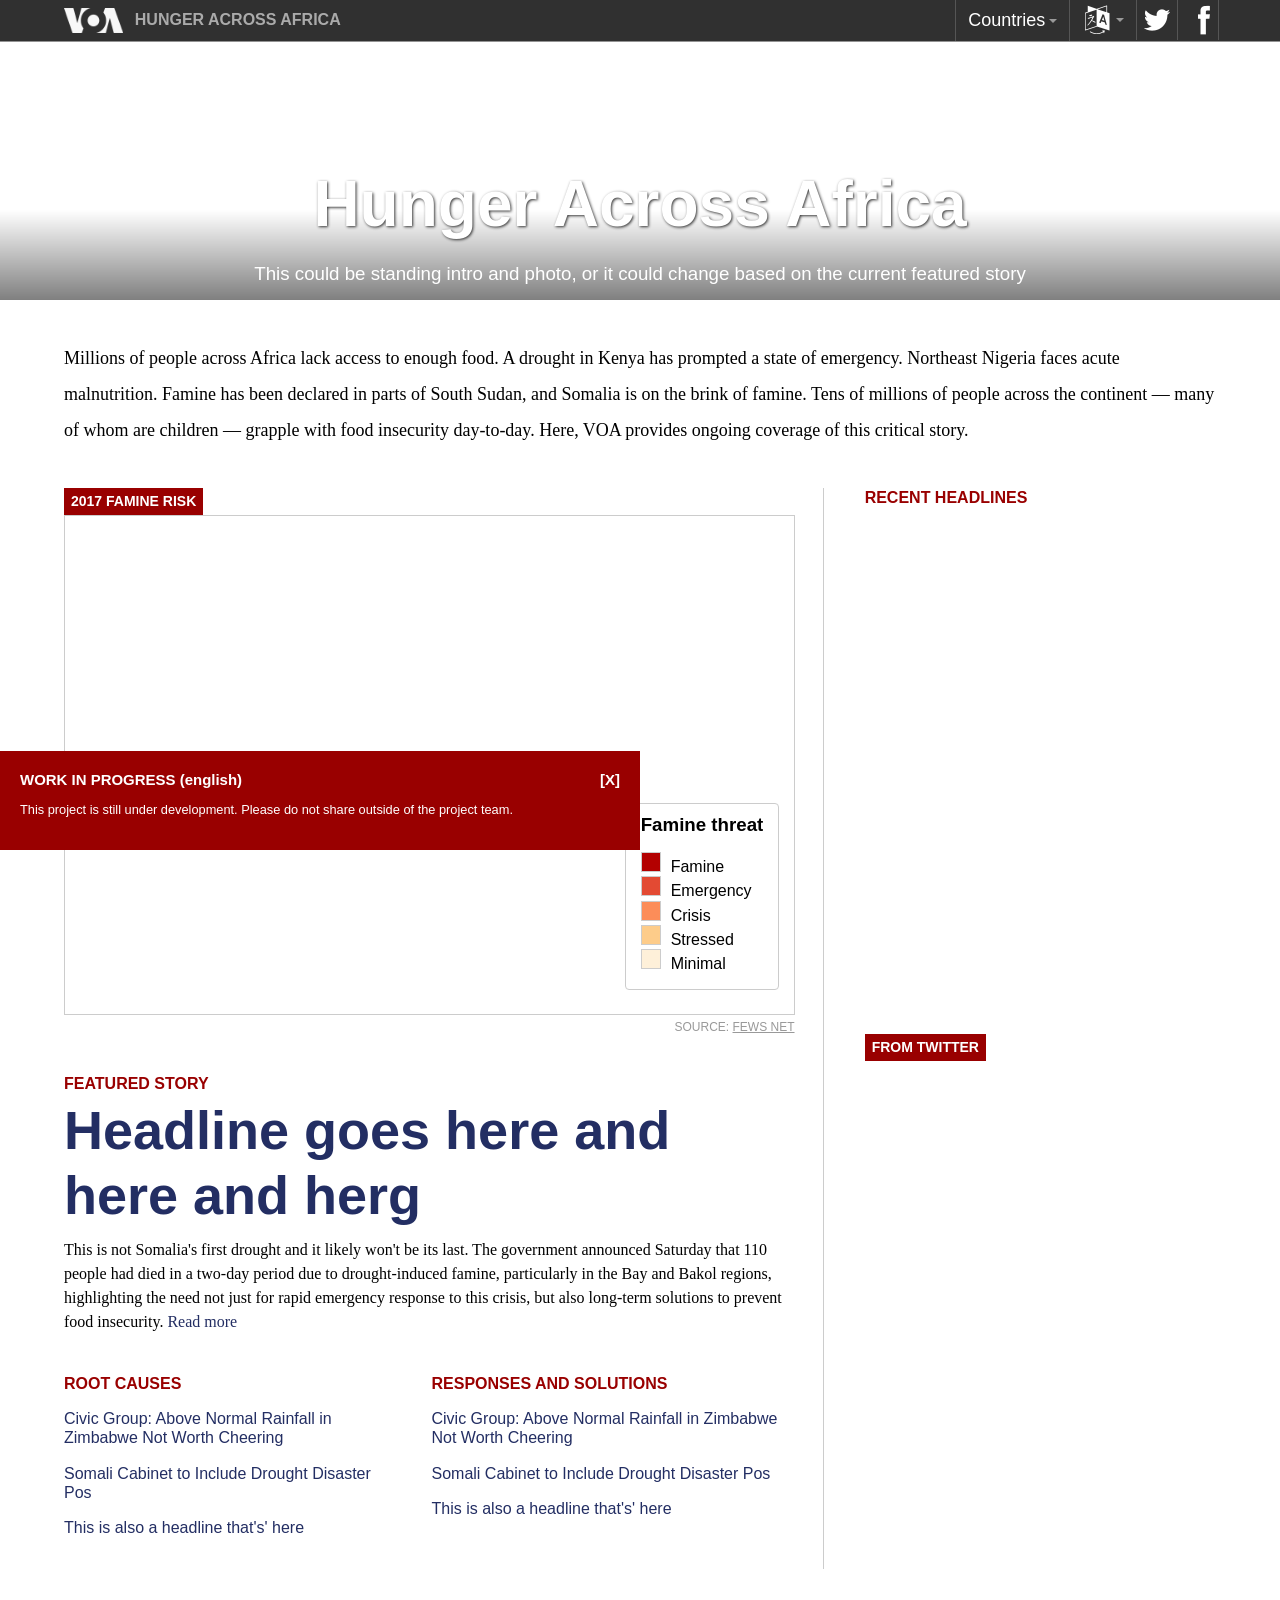
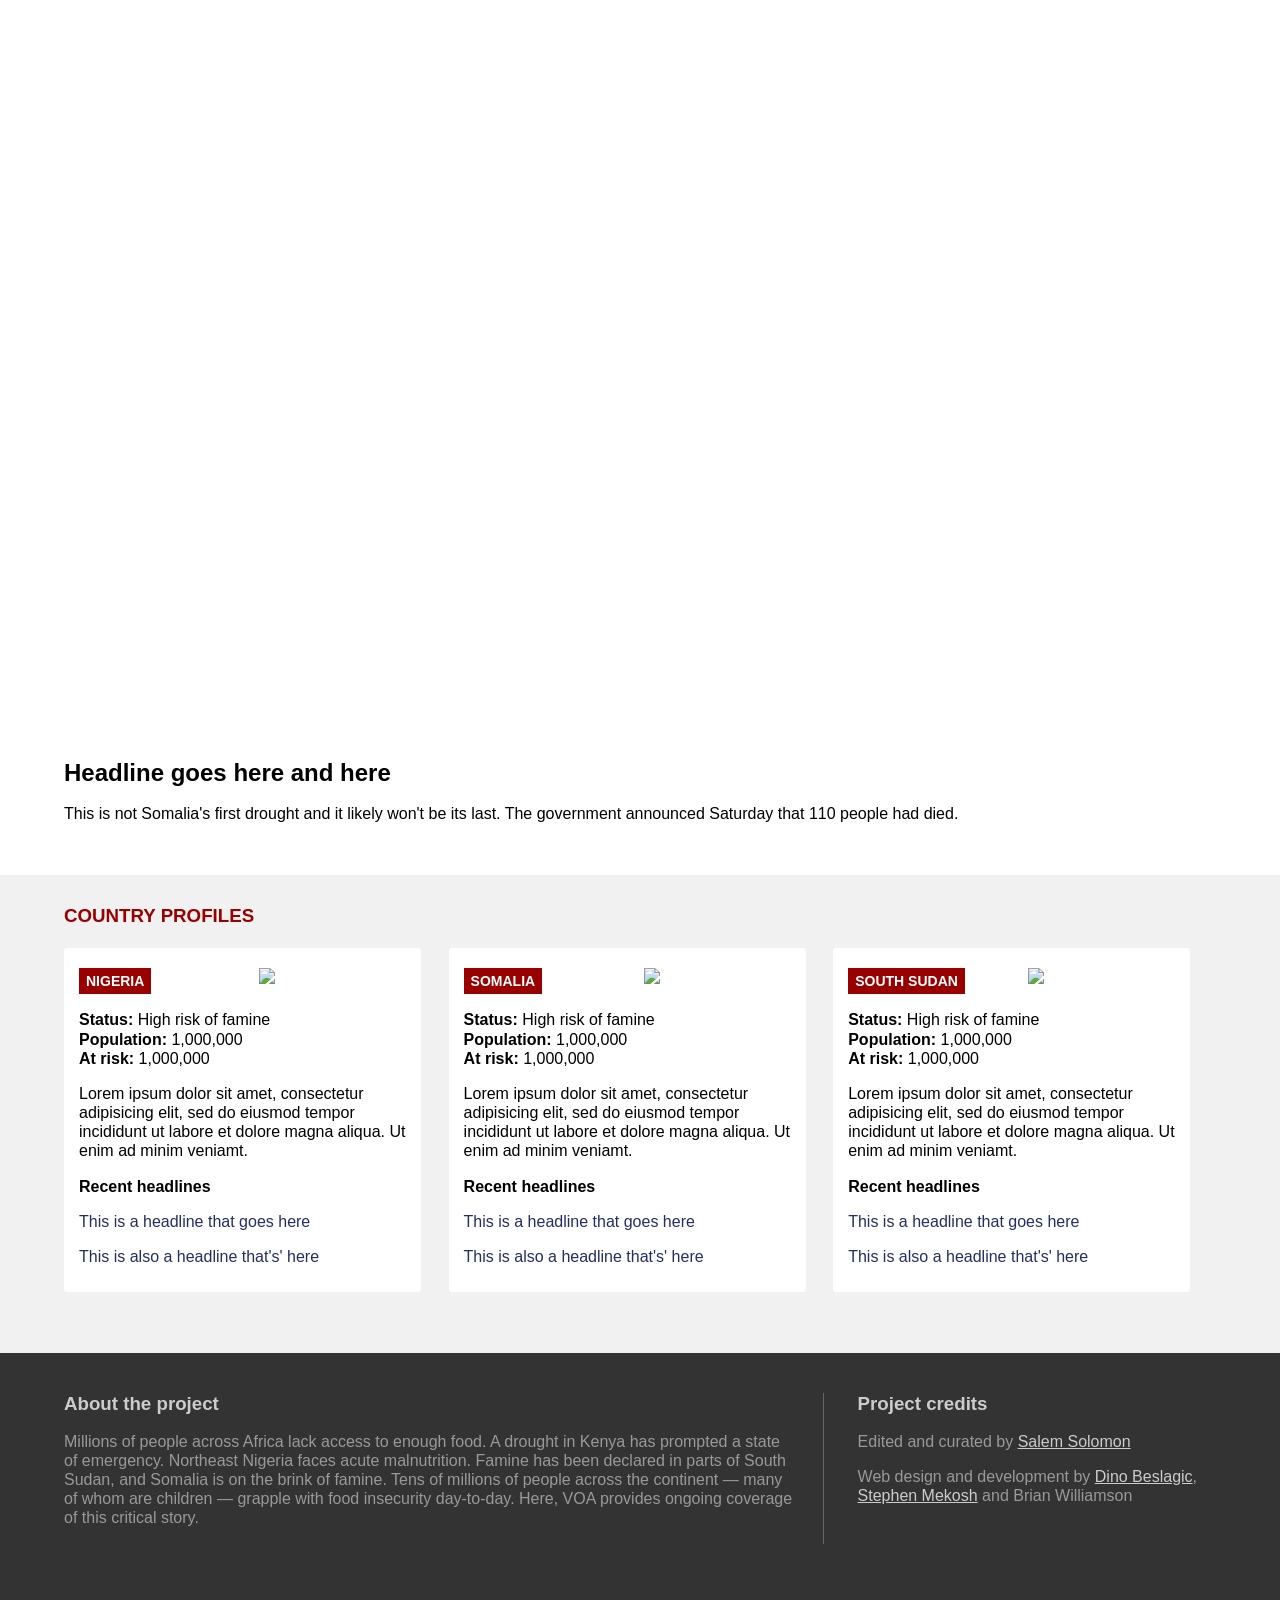
==== project.html @ d553e0d0 "Adding possible area of detail map placeholder to country cards." ====
<!DOCTYPE html>
<html lang="en">
<head>
	<meta charset="utf-8">
	<meta name="viewport" content="width=device-width, initial-scale=1.0" />
	<meta http-equiv="X-UA-Compatible" content="IE=edge">

	<title>Hunger across Africa</title>


    <link rel="canonical" href="http://projects.voanews.com/hunger-across-africa/" />
    <link type="image/x-icon" rel="icon" href="http://www.voanews.com/img/voa/favicon.ico" />
    <link rel="image_src" href="https://gdb.voanews.com/B07F11DB-482D-4A23-8DCF-2494D309DCFC_w1280_h600_s.jpg" />


	<!-- for Google -->
	<meta name="description" content="How drought and conflict have put millions on the verge of famine."/>
	<meta name="keywords" content="Africa, drought, famine, Somalia, Sudan, Zimbabwe," />
	<meta name="author" content="Salem Fedaku" />

	<!-- for Facebook -->
	<meta property="og:locale" content="en_US">
	<meta property="og:type" content="website" />
	<meta property="og:title" content="Hunger across Africa" />
	<meta property="og:description" content="How drought and conflict have put millions on the verge of famine." />
	<meta property="og:image" content="https://gdb.voanews.com/B07F11DB-482D-4A23-8DCF-2494D309DCFC_w1280_h600_s.jpg" />
	<meta property="og:url" content="http://projects.voanews.com/hunger-across-africa/" />

	<!-- for Twitter -->
	<meta property="twitter:card" content="summary_large_image">
	<meta name="twitter:site" content="@voanews">
	<meta name="twitter:creator" content="@salem_solomon">
	<meta property="twitter:title" content="Hunger across Africa">
	<meta property="twitter:description" content="How drought and conflict have put millions on the verge of famine.">
	<meta property="twitter:image" content="https://gdb.voanews.com/B07F11DB-482D-4A23-8DCF-2494D309DCFC_w1280_h600_s.jpg">
    <meta name="twitter:url" content="http://projects.voanews.com/famine/" />


    <meta name="DISPLAYDATE" content="April 6, 2017" />
    <meta itemprop="dateModified" content="2017-04-06" />
    <meta itemprop="datePublished" content="2017-04-06" />




	<script type="text/javascript" src="https://ajax.googleapis.com/ajax/libs/jquery/3.1.0/jquery.min.js"></script>
	<script type="text/javascript" src="http://www.voanews.com/MediaAssets2/projects/voa_graphics/resources/jquery.smartmenus.min.js"></script>
	<!--<script type="text/javascript" src="http://d3js.org/d3.v3.min.js"></script>-->
	<script type="text/javascript" src='http://www.voanews.com/MediaAssets2/projects/voa_graphics/resources/tabletop.js'></script>
	<script type="text/javascript" src='http://www.voanews.com/MediaAssets2/projects/voa_graphics/resources/leaflet/js/leaflet.js'></script>
	<link rel="stylesheet" type="text/css" href="http://www.voanews.com/MediaAssets2/projects/voa_graphics/resources/leaflet/css/leaflet.css">



	<script sync src="https://platform.twitter.com/widgets.js"></script>

	<!--
	<script src="https://cdnjs.cloudflare.com/ajax/libs/handlebars.js/4.0.5/handlebars.min.js"></script>
	-->
	<script src="js/scripts.js?v1k"></script>
	<link rel="stylesheet" type="text/css" href="css/all.css?v1k">




	<style type="text/css">
	iframe {margin-top: 0 !important;}
	</style>


	<script type="text/javascript">
		var language = "english";//This may reference spreadsheet worksheets and translations.

		$(document).ready(function(){
			$("#closeWarning").click(function(){
				console.log("close the warning box");
				$(".voa__publish-warning").toggle();
			})
		})
	</script>

	<!-- https://support.google.com/webmasters/answer/189077?hl=en -->
	<!--
	<link hreflang="en" rel="alternate" href="http://projects.voanews.com/adrift-african-diaspora/" />
	<link hreflang="om" rel="alternate" href="http://projects.voanews.com/adrift-african-diaspora/afaan-oromoo/" />
	<link hreflang="am" rel="alternate" href="http://projects.voanews.com/adrift-african-diaspora/amharic/" />
	<link hreflang="fr" rel="alternate" href="http://projects.voanews.com/adrift-african-diaspora/french/" />
	-->
</head>
<body>
<!--
<script type="text/javascript">
    var utag_data = {
    entity:"VOA",
    language:"English",
    language_service:"VOA English",
    short_language_service:"ENG",
    property_id:"600",
    platform:"Responsive",
    platform_short:"R",
    runs_js:"Yes",
    section:"Special Projects",
    english_section:"special-projects",
    page_title:"<INSERT TITLE>",
    page_type:"interactive",
    page_name:"<INSERT TITLE>",
    short_headline:"<INSERT HEADLINE>",
    long_headline:"<INSERT HEADLINE>",
    headline:"<INSERT HEADLINE>",
    content_type:"interactive",
    pub_year:"<INSERT YEAR – FORMAT: YYYY>",
    pub_month:"<INSERT MONTH – FORMAT: MM>",
    pub_day:"<INSERT DAY – FORMAT: DD>",
    pub_weekday:"<INSERT WEEKDAY>",
    byline:"<INSERT BYLINE – FORMAT: Last Name, First Name of Byline1; Last Name, First Name of Byline2>",
    slug:"<INSERT SLUG – FORMAT: this-is-the-slug>"
}
</script>
 
 
<script type="text/javascript">
(function(a,b,c,d){
a='//tags.tiqcdn.com/utag/bbg/voa-nonpangea/prod/utag.js';
b=document;c='script';d=b.createElement(c);d.src=a;d.type='text/java'+c;d.async=true;
a=b.getElementsByTagName(c)[0];a.parentNode.insertBefore(d,a);
})();
</script>
-->
	<div class="voa__project english">

		<div class="voa__navbar clear">
			<div class="voa__grid__full">
				<div class="voa__grid">
					<a href="project2.html" class="voa__navbar__link"><div class="voa__navbar__logo"></div></a><!--<a href="#" class="voa__navbar__title">Hunger Across Africa</a>-->

					<div id="menuButton" class="voa__navbar__toggle"></div>

					<nav id="main-nav" role="navigation" class="main-menu-nav">
						<ul id="main-menu" class="sm sm-clean" data-smartmenus-id="14762810590939192">
							<!--
							<li id="navSection1"><a href="#section1">Section</a></li>
							<li id="navSection2"><a href="#section2">Section</a></li>
							-->
							<li><a href="javascript:void(0);" class="has-submenu" id="sm-14762810590939192-1" aria-haspopup="true" aria-controls="sm-14762810590939192-2" aria-expanded="false"><span class="sub-arrow">+</span>Countries</a>
								<ul id="sm-14762810590939192-2" role="group" aria-hidden="true" aria-labelledby="sm-14762810590939192-1" aria-expanded="false">
									<li><a href="#somalia">Somalia</a></li>
									<li><a href="#southsudan">South Sudan</a></li>
									<li><a href="#zimbabwe">Zimbabwe</a></li>
								</ul>
							</li>

							<li><a href="javascript:void(0);" class="has-submenu voa__navbar__language" id="" aria-haspopup="true" aria-controls="" aria-expanded="false"><div class="translation-icon"></div><span class="sub-arrow">+</span><span class="voa__no-tablet social-share-text ">Coverage</span></a>
								<ul id="" role="group" aria-hidden="true" aria-labelledby="" aria-expanded="false">
									<li><a href="http://voaafaanoromoo.com">Afaan Oromoo</a></li>
									<li><a href="http://amharic.voanews.com/p/5573.html">አማርኛ</a></li>
									<li><a href="http://voaafrique.com">Français</a></li>
									<li><a href="http://voahausa.com">Hausa</a></li>
									<li><a href="http://radiyoyacuvoa.com">Kinyarwanda / Kirundi</a></li>
									<li><a href="http://voandebele.com">Ndebele</a></li>
									<li><a href="http://voaportugues.com">Português</a></li>
									<li><a href="http://voashona.com">Shona</a></li>
									<li><a href="http://voasomali.com">Soomaaliga</a></li>
									<li><a href="http://voaswahili.com">Kiswahili</a></li>
									<li><a href="http://tigrigna.voanews.com">ትግርኛ</a></li>
									<li><a href="http://voazimbabwe.com">Zimbabwe</a></li>
								</ul>
							</li>

							<li><a id="shareTwitter" class="social-share-link twitter" href="javascript:void(0);"><div class="social-icon"></div><span class="social-share-text">Share on Twitter</span></a></li>
							<li><a id="shareFacebook" class="social-share-link facebook" href="https://www.facebook.com/sharer/sharer.php?u=http%3A%2F%2Fprojects.voanews.com%2F"><div class="social-icon"></div><span class="social-share-text">Share on Facebook</span></a></li>
						</ul>
					</nav>
				</div>
			</div>
		</div>
		<div class="voa__navbar" style="z-index: 9997; height: 42px; background-color: #000;">
			<div class="voa__grid__full">
				<div class="voa__grid">
					<a href="#" class="voa__navbar__title" style="margin-left: 5%;">Hunger Across Africa</a>
				</div>
			</div>
		</div>

		<section class="voa__section__full-width voa__section__title" style="background-image: url('https://gdb.voanews.com/B07F11DB-482D-4A23-8DCF-2494D309DCFC_w1280_h600_s.jpg'); z-index: 9998; position: relative; min-height: auto; max-height: 300px; height: 300px; background-position: center 80%;">
			<div class="voa__title-card__shadow" style="z-index: 9994;"></div>

			<!--
			<div class="voa__grid__full" style="margin: 0; padding: 0; ">
				<div class="voa__grid">
					<div class="voa__title-card" style="text-align: center; width: 90%; top: 60px; bottom: auto;">
						<h2 class="voa__kicker">Hunger Across Africa</h2>
					</div>
				</div>
			</div>
			-->


			<div class="voa__grid__full" style="margin: 0; padding: 0;">
				<div class="voa__grid">
					<div class="voa__title-card" style="text-align: center; width: 90%; z-index: 9995;">
						<h1 class="voa__title">Hunger Across Africa</h1>
						<h3 style="font-weight: normal; color: #FFF;">This could be standing intro and photo, or it could change based on the current featured story<!--How drought and conflict have put millions on the verge of famine--></h3>
					</div>
				</div>
			</div>
		</section>


		<section class="voa__section" style="/*background-color: #333;*/">
			<div class="voa__grid">
				<div class="voa__project-title" style="margin: 40px 0;">
					<h3 class="voa__graphic__readin" style="/*color: #CCC;*/">Millions of people across Africa lack access to enough food. A drought in Kenya has prompted a state of emergency. Northeast Nigeria faces acute malnutrition. Famine has been declared in parts of South Sudan, and Somalia is on the brink of famine. Tens of millions of people across the continent ― many of whom are children ― grapple with food insecurity day-to-day. Here, VOA provides ongoing coverage of this critical story.</h3>
				</div>
			</div>
		</section>

		<div class="voa__publish-warning">
			<h3 id="closeWarning" class="voa__publish-warning__close-button">[X]</h3>
			<h3>WORK IN PROGRESS (english)</h3>
			<p>This project is still under development. Please do not share outside of the project team.</p>
		</div>


		<section class="voa__section voa__headlines" style="margin-bottom: 0;">
			<div class="voa__grid" style="margin-bottom: 0;">

				<div class="voa__grid__one-third voa__hang-right voa__grid__float">

					<h3 class="voa__label" style="margin-bottom: 10px; font-size: 16px;">Recent headlines</h3>
					<div class="" id="recentHeadlines">

					</div>

				</div>

				<div class="voa__grid__two-thirds voa__rule wide-right voa__grid__float" style="position: relative;">
					<h3 class="voa__kicker voa__kicker--map">2017 famine risk</h3>
					<div id="map" class="map__container"></div>
					<div class="voa__map-key" style="">
						<h3>Famine threat</h3>
						<ul>
							<li><span class="voa__map-key__swatch value-5"></span>Famine</li>
							<li><span class="voa__map-key__swatch value-4"></span>Emergency</li>
							<li><span class="voa__map-key__swatch value-3"></span>Crisis</li>
							<li><span class="voa__map-key__swatch value-2"></span>Stressed</li>
							<li><span class="voa__map-key__swatch value-1"></span>Minimal</li>
						</ul>
					</div>
					<p class="voa__credit" style="">SOURCE: <a href="https://www.fews.net/">FEWS NET</a></p>
				</div>

			</div>
		</section>

		<section class="voa__section voa__headlines" style="margin-bottom: 50px;">
			<div class="voa__grid">
				<div class="voa__grid__two-thirds voa__rule wide-right voa__grid__float" style="padding-top: 40px;">
					<div class="voa__featured-story" style="margin-bottom: 40px;">
						<h3 class="voa__label" style="font-size: 16px; margin-bottom: 5px;">Featured Story</h3>
						<h2 class="voa__featured-headline" style="margin-bottom: 10px;"><a href="">Headline goes here and here and herg</a></h2>
						<p class="voa__graphic__readin" style="line-height: 1.5; font-size: 16px;">This is not Somalia's first drought and it likely won't be its last. The government announced Saturday that 110 people had died in a two-day period due to drought-induced famine, particularly in the Bay and Bakol regions, highlighting the need not just for rapid emergency response to this crisis, but also long-term solutions to prevent food insecurity. <a href="">Read more</a></p>
					</div>

					<div class="voa__grid__full">
						<div class="voa__grid__one-half">
							<h3 class="voa__label" style="font-size: 16px; margin-bottom: 0;">Root causes</h3>
							<p><a href="">Civic Group: Above Normal Rainfall in Zimbabwe Not Worth Cheering</a></p>
							<p><a href="">Somali Cabinet to Include Drought Disaster Pos</a></p>
							<p><a href="#">This is also a headline that's' here</a></p>
						</div>
						<div class="voa__grid__one-half">
							<h3 class="voa__label" style="font-size: 16px; margin-bottom: 0;">Responses and Solutions</h3>
							<p><a href="">Civic Group: Above Normal Rainfall in Zimbabwe Not Worth Cheering</a></p>
							<p><a href="">Somali Cabinet to Include Drought Disaster Pos</a></p>
							<p><a href="#">This is also a headline that's' here</a></p>
						</div>
					</div>
				</div>
				<div class="voa__grid__one-third voa__hang-right voa__grid__float">
				<!--
					<div class="video-container">
						<div class="embed-container"><iframe src="https://www.youtube.com/embed/dXYLMaJ8P0c" frameborder="0" allowfullscreen=""></iframe></div>
					</div>
					<h3>Headline goes here and here</h3>
					<p>This is not Somalia's first drought and it likely won't be its last. The government announced Saturday that 110 people had died in a two-day period due to drought-induced famine.</p>-->
					<div class="issue__update tweet">
						<h3 class="voa__kicker" style="margin-bottom: 0;">From Twitter</h3>
						<div class="tweet" data-tweet="847832304462565376"></div>
					</div>

				</div>

			</div>
		</section>


		<section class="voa__section__full-width voa__headlines" style="padding: 0 0 20px 0; margin: 0;">
				<div class="embed-container"><iframe src="https://www.youtube.com/embed/dXYLMaJ8P0c" frameborder="0" allowfullscreen=""></iframe></div>
				<div class="voa__grid__full">
					<div class="voa__grid">
						<h2 style="margin-top: 20px;">Headline goes here and here</h2>
						<p>This is not Somalia's first drought and it likely won't be its last. The government announced Saturday that 110 people had died.</p>
					</div>
				</div>
		</section>

		<section class="voa__section__full-width voa__headlines" style="background-color: #f1f1f1; padding: 30px 0; margin: 0;">
			<div class="voa__grid__full">
				<div class="voa__grid">
					<h3 class="voa__label">Country profiles</h3>
				</div>

				<div class="voa__grid">
					<div class="voa__grid__one-third voa__country-profile">
						<img src="http://placehold.it/200x200" class="voa__country-profile__detail-map" />

						<h3 class="voa__kicker">Nigeria</h3>

						<ul class="voa__stats">
							<li><span class="voa__paragraph-label" style="">Status:</span> High risk of famine</li>							
							<li><span class="voa__paragraph-label" style="">Population:</span> 1,000,000</li>
							<li><span class="voa__paragraph-label" style="">At risk:</span> 1,000,000</li>
						</ul>

						<p>Lorem ipsum dolor sit amet, consectetur adipisicing elit, sed do eiusmod tempor incididunt ut labore et dolore magna aliqua. Ut enim ad minim veniamt. </p>

						<div class="voa__related-links">
							<h4>Recent headlines</h4>
							<p><a href="#">This is a headline that goes here</a></p>
							<p><a href="#">This is also a headline that's' here</a></p>
						</div>
					</div>
					<div class="voa__grid__one-third voa__country-profile">
						<img src="http://placehold.it/200x200" class="voa__country-profile__detail-map" />

						<h3 class="voa__kicker">Somalia</h3>

						<ul class="voa__stats">
							<li><span class="voa__paragraph-label" style="">Status:</span> High risk of famine</li>							
							<li><span class="voa__paragraph-label" style="">Population:</span> 1,000,000</li>
							<li><span class="voa__paragraph-label" style="">At risk:</span> 1,000,000</li>
						</ul>

						<p>Lorem ipsum dolor sit amet, consectetur adipisicing elit, sed do eiusmod tempor incididunt ut labore et dolore magna aliqua. Ut enim ad minim veniamt. </p>

						<div class="voa__related-links">
							<h4>Recent headlines</h4>
							<p><a href="#">This is a headline that goes here</a></p>
							<p><a href="#">This is also a headline that's' here</a></p>
						</div>
					</div>
					<div class="voa__grid__one-third voa__country-profile">
						<img src="http://placehold.it/200x200" class="voa__country-profile__detail-map" />

						<h3 class="voa__kicker">South Sudan</h3>

						<ul class="voa__stats">
							<li><span class="voa__paragraph-label" style="">Status:</span> High risk of famine</li>							
							<li><span class="voa__paragraph-label" style="">Population:</span> 1,000,000</li>
							<li><span class="voa__paragraph-label" style="">At risk:</span> 1,000,000</li>
						</ul>

						<p>Lorem ipsum dolor sit amet, consectetur adipisicing elit, sed do eiusmod tempor incididunt ut labore et dolore magna aliqua. Ut enim ad minim veniamt. </p>

						<div class="voa__related-links">
							<h4>Recent headlines</h4>
							<p><a href="#">This is a headline that goes here</a></p>
							<p><a href="#">This is also a headline that's' here</a></p>
						</div>
					</div>
				</div>
			</div>
		</section>


		<section class="voa__section__full-width voa__footer dark">
			<div class="voa__grid__full">

				<div class="voa__grid">
					<!--<script type="text/javascript" src="http://tools.voanews2.com/fidget/view.php?id=224&js"></script>-->

					<div class="voa__grid__two-thirds voa__rule wide-right">
						<h3>About the project</h3>
						<p>Millions of people across Africa lack access to enough food. A drought in Kenya has prompted a state of emergency. Northeast Nigeria faces acute malnutrition. Famine has been declared in parts of South Sudan, and Somalia is on the brink of famine. Tens of millions of people across the continent ― many of whom are children ― grapple with food insecurity day-to-day. Here, VOA provides ongoing coverage of this critical story.</p>
					<!--
						<h3>About the editor</h3>
						<img src="img/mugshot__salem-fekadu.jpg" class="voa__mugshot" />
						<p><a href="https://twitter.com/salem_solomon">Salem Solomon</a> is a journalist and web producer at Voice of America’s Africa Division, where she reports in English, Amharic and Tigrigna. Her work has appeared in The New York Times, Poynter.org, Reuters and The Tampa Bay Times. Salem researches trends in analytics and digital journalism, and her data-driven work has been featured in VOA’s special projects collection.</p>
						-->

					</div><!-- .voa__credits -->

					<div class="voa__grid__one-third voa__rule  voa__hang-right">
						<h3>Project credits</h3>
								
						<p>Edited and curated by <a href="https://twitter.com/salem_solomon">Salem Solomon</a></p>
						<p>Web design and development by <a href="https://twitter.com/pp19dd" target="_blank">Dino Beslagic</a>, <a href="https://twitter.com/smekosh" target="_blank">Stephen Mekosh</a> and Brian Williamson</p>
					</div>
					<!--
					<div class="voa__grid__one-third">
						<h3 style="margin-bottom: 15px;">On Twitter</h3>-->
						<!--
						<div class="voa__twitter">
							<div class="voa__twitter__tweet">
								Loremx ipsum dolor sit amet, consectetur adipisicing elit, sed do eiusmod
								tempor incididunt ut labore et dolore magna aliqua. <a href="#">#FamineWatch</a>
							</div>
							<div class="voa__twitter__attribution">
								<img class="voa__mugshot--round" src="http://placehold.it/60x60" alt="Twitter image" style="float: left; max-width: 60px;"/>
								<div style="text-align: left; padding-left: 65px;">
									<h3 class="voa__twitter__name">Voice of America</h3>
									<h5 class="voa__twitter__handle"><a href="https://twitter.com/voanews">@VOANews</a></h5>
									<h5 class="voa__twitter__timestamp">Timestamp Sept 20XX</h5>
								</div>
							</div>
						</div>
						-->
						<!-- 
						https://twitter.com/W7VOA/status/848968163870076928
						https://twitter.com/DMiliband/status/847832304462565376
						 -->
					<!--</div>-->


				</div>
			</div>
		</section><!-- .voa__footer -->


	</div><!-- .voa__project -->
<script type="text/javascript">
	//var public_spreadsheet_url = 'https://docs.google.com/spreadsheets/d/1ONYDSbWz57kIRUEoe-rIsQjq69JelwayZdZ_eaZW2ZA/pubhtml';//This can also be defined in the JS.
	var mode = "editing";//"editing"; //"production";
	var dictionary = {};
</script>

</body>
</html>
---- css/all.css ----
html{font-family:sans-serif;-ms-text-size-adjust:100%;-webkit-text-size-adjust:100%}body{margin:0}article,aside,details,figcaption,figure,footer,header,hgroup,main,menu,nav,section,summary{display:block}audio,canvas,progress,video{display:inline-block;vertical-align:baseline}audio:not([controls]){display:none;height:0}[hidden],template{display:none}a{background-color:transparent}a:active,a:hover{outline:0}abbr[title]{border-bottom:1px dotted}b,strong{font-weight:bold}dfn{font-style:italic}h1{font-size:2em;margin:0.67em 0}mark{background:#ff0;color:#000}small{font-size:80%}sub,sup{font-size:75%;line-height:0;position:relative;vertical-align:baseline}sup{top:-0.5em}sub{bottom:-0.25em}img{border:0}svg:not(:root){overflow:hidden}figure{margin:1em 40px}hr{box-sizing:content-box;height:0}pre{overflow:auto}code,kbd,pre,samp{font-family:monospace, monospace;font-size:1em}button,input,optgroup,select,textarea{color:inherit;font:inherit;margin:0}button{overflow:visible}button,select{text-transform:none}button,html input[type="button"],input[type="reset"],input[type="submit"]{-webkit-appearance:button;cursor:pointer}button[disabled],html input[disabled]{cursor:default}button::-moz-focus-inner,input::-moz-focus-inner{border:0;padding:0}input{line-height:normal}input[type="checkbox"],input[type="radio"]{box-sizing:border-box;padding:0}input[type="number"]::-webkit-inner-spin-button,input[type="number"]::-webkit-outer-spin-button{height:auto}input[type="search"]{-webkit-appearance:textfield;box-sizing:content-box}input[type="search"]::-webkit-search-cancel-button,input[type="search"]::-webkit-search-decoration{-webkit-appearance:none}fieldset{border:1px solid #c0c0c0;margin:0 2px;padding:0.35em 0.625em 0.75em}legend{border:0;padding:0}textarea{overflow:auto}optgroup{font-weight:bold}table{border-collapse:collapse;border-spacing:0}td,th{padding:0}html{-webkit-box-sizing:border-box;-moz-box-sizing:border-box;box-sizing:border-box;height:100%}*,*:before,*:after{-webkit-box-sizing:inherit;-moz-box-sizing:inherit;box-sizing:inherit}body{font-family:Arial, sans-serif;line-height:1.2;margin:0;padding:0;height:100%}.voa__clear:before,.voa__clear:after{content:" ";display:table}.voa__clear:after{clear:both}@media only screen and (min-width: 640px){.voa__rule.wide-right{border-right:1px solid #CCC;padding-right:2.5%}.voa__rule.wide-left{border-left:1px solid #CCC;padding-left:2.5%}}@media only screen and (max-width: 639px){.dark .voa__rule.wide-right{border-bottom:1px solid #666;padding-bottom:30px}.dark .voa__rule.wide-left{border-top:1px solid #666;padding-top:30px}}@media only screen and (min-width: 640px){.dark .voa__rule.wide-right{border-right:1px solid #666;padding-right:2.5%}.dark .voa__rule.wide-left{border-left:1px solid #666;padding-left:2.5%}}@media only screen and (max-width: media__medium){.voa__no-mobile{display:none}}@media only screen and (max-width: media__medium), screen and (max-height: 475px){.voa__no-mobile{display:none}}@media only screen and (min-width: 780px) and (max-width: 991px){.voa__no-tablet{display:none}}.voa__project{height:100%;line-height:1.2;max-width:100%;overflow-wrap:break-word;padding:0;word-wrap:break-word}.voa__project img{max-width:100%}.voa__project a{color:#1330bf}.voa__project h1,.voa__project h2,.voa__project h3,.voa__project h4,.voa__project h5{font-family:SkolarSans-BdCond_Cyr-Ltn,Arial,sans-serif;margin:0}.voa__project strong{font-family:SkolarSans-BdCond_Cyr-Ltn,Arial,sans-serif}.voa__project .voa__story p{font-family:Georgia,Times,"Times New Roman",serif;font-size:120%;line-height:1.4}.voa__project .voa__kicker,.voa__project .voa__graphic__kicker{background-color:#900;color:#FFF;display:inline-block;font-size:14px;padding:5px 7px;text-transform:uppercase}.voa__project .voa__label{color:#900;margin-bottom:20px;text-transform:uppercase}.voa__project .voa__label a{color:#900}.voa__project .voa__byline{font-family:Arial,sans-serif;font-weight:bold;margin-bottom:20px}.voa__project .voa__byline .voa__agency{font-weight:normal}.voa__project .voa__cutline,.voa__project .voa__caption,.voa__project .voa__headlines .voa__credit,.voa__project .voa__headlines .voa__cutline{color:#999;font-family:Arial,sans-serif;font-size:90%;margin:5px 0 20px 0}.voa__project .voa__cutline a,.voa__project .voa__caption a,.voa__project .voa__headlines .voa__credit a,.voa__project .voa__headlines .voa__cutline a{color:#999;text-decoration:underline}.voa__project .voa__headlines .voa__credit,.voa__project .voa__credit{font-size:12px;margin-bottom:0;text-align:right}.voa__project .voa__section{margin:0 auto;max-width:1280px;padding:0;position:relative;z-index:9995}.voa__project .voa__section__full-width{padding:0;position:relative;z-index:9995}.voa__project .voa__section__full-width.dark{background-color:#333;padding:40px 0}.voa__project .voa__section__full-width.white{background-color:#FFF}.voa__project .voa__section__full-width.voa__section__title{background-position:center 20%;background-size:cover;min-height:80%;position:relative}.voa__project .voa__section__full-width .voa__title-card__shadow{background-image:linear-gradient(transparent 0%, #000 200%);height:30%;position:absolute;bottom:0;width:100%}.voa__project .voa__section__full-width .voa__title-card{position:absolute;bottom:5%}.voa__project .voa__section__full-width .voa__title{color:#FFF;text-shadow:1px 1px 3px #333}.voa__project .voa__footer{background-color:#F1F1F1;padding:40px 0}.voa__project .voa__footer.dark{background-color:#333;color:#999}.voa__project .voa__footer.dark h3{color:#CCC}.voa__project .voa__footer.dark h3.voa__kicker{color:#FFF}.voa__project .voa__footer.dark a{color:#CCC}.voa__project .voa__footer.dark a:hover{color:orange}.voa__project .voa__footer .voa__grid__one-third{margin-bottom:40px}@media only screen and (min-width: 640px){.voa__project .voa__footer .voa__grid__one-third{margin-bottom:0}}.voa__project .voa__footer .voa__kicker{margin-bottom:10px}.voa__project .voa__graphic__title--large,.voa__project .voa__section__full-width .voa__title{font-size:2rem;margin-bottom:10px}.voa__project .voa__graphic__readin{font-family:Georgia,Times,"Times New Roman",serif;font-size:16px;font-weight:normal;line-height:1.5;margin-top:0}.voa__project .voa__graphic__title--section{font-size:1.5rem;margin:0}.voa__project .voa__section__intro{font-size:16px;margin-bottom:10px}.voa__project .voa__mugshot{float:left;margin:1em 15px 10px 0;max-width:33%;width:120px}.voa__project .voa__mugshot--round{border-radius:50%;border:1px solid #FFF;margin:2px 5px 2px 5%;vertical-align:middle;width:40px}.voa__project .voa__photo--inset{margin-bottom:10px;width:100%}@media only screen and (min-width: 640px){.voa__project .voa__graphic__title--large,.voa__project .voa__section__full-width .voa__title{font-size:3rem;margin-bottom:20px}.voa__project .voa__graphic__readin{font-size:16px;line-height:2;margin-bottom:2rem}.voa__project .voa__section__intro{font-size:20px;margin-bottom:30px}}@media only screen and (min-width: 992px){.voa__project .voa__graphic__title--large,.voa__project .voa__section__full-width .voa__title{font-size:4rem}.voa__project .voa__graphic__title--section{font-size:3rem}.voa__project .voa__graphic__readin{font-size:18px;line-height:2}.voa__project .voa__graphic__intro{display:none}.voa__project .voa__section__intro{font-size:24px;line-height:1.4;margin-bottom:30px}.voa__project .voa__mugshot--round{border:3px solid #FFF;width:60px}}.voa__grid,.voa__grid__full{margin:0 auto 1rem auto;max-width:1280px;padding:0 5%;width:100%}.voa__grid__full{padding:0}.voa__grid:before,.voa__grid:after,.voa__grid__full:before,.voa__grid__full:after{content:" ";display:table}.voa__grid:after,.voa__grid__full:after{clear:both}.voa__grid__element,.voa__grid__one-half,.voa__grid__one-third{margin:0 auto;padding:0;vertical-align:top;width:100%}.voa__grid__one-half:first-of-type{margin-bottom:30px}@media only screen and (min-width: 640px) and (max-width: 991px){.voa__grid__element{display:inline-block;margin-right:1.5%;width:48.2%}.voa__grid__element:nth-child(2n){margin-right:0}}@media only screen and (min-width: 992px){.voa__grid__element{display:inline-block;margin-right:1.25%;width:32.5%}.voa__grid__element:nth-child(3n){margin-right:0}.voa__grid__one-half:first-of-type{margin-bottom:30px;padding-right:20px}}@media only screen and (min-width: 640px){.voa__grid__one-half{display:inline-block;margin-right:1.5%;vertical-align:top;width:48.2%}.voa__grid__one-half:nth-child(2n){margin-right:0}.voa__grid__one-half:first-of-type{margin-bottom:0}.voa__grid__one-third{display:inline-block;margin-right:2%;vertical-align:top;width:31%}.voa__grid__one-third.voa__hang-right{margin-right:0;padding-left:2.5%;width:33%}.voa__grid__one-third.voa__grid__float{display:block;float:right}.voa__grid__one-third:nth-child(3n){margin-right:0%}.voa__grid__two-thirds{display:inline-block;margin-right:0%;vertical-align:top;width:66%}.voa__grid__two-thirds.voa__grid__float{display:block;float:left}}@media only screen and (min-width: 992px){.voa__grid{margin-bottom:0}}.voa__publish-warning{background-color:#900;color:#FFF;font-size:80%;min-width:300px;padding:20px;pointer-events:none;position:fixed;bottom:50px;left:0;width:50%;z-index:9999}.voa__publish-warning .voa__publish-warning__close-button{cursor:pointer;cursor:hand;float:right;pointer-events:auto}.voa__twitter{margin:0}.voa__twitter.inset{border-radius:5px;background-color:#FFF;box-shadow:1px 1px 5px #999;padding:30px}@media only screen and (min-width: 640px){.voa__twitter.inset .voa__twitter__attribution{margin:10px auto;max-width:60%}}.voa__twitter .voa__twitter__tweet{font-family:serif;font-size:170%;line-height:1.1}.voa__twitter .voa__twitter__tweet a{color:#1330bf;text-decoration:none}.voa__twitter .voa__twitter__tweet a:hover{text-decoration:underline}.voa__twitter .voa__twitter__attribution{display:block;margin-top:20px}.voa__twitter .voa__twitter__attribution .voa__mugshot--circle{margin-left:0}.voa__twitter .voa__project .voa__twitter__timestamp{color:#999;font-weight:normal;margin-top:5px}.embed-container{position:relative;padding-bottom:56.25%;height:0;overflow:hidden;max-width:100%}.embed-container iframe,.embed-container object,.embed-container embed{height:100%;position:absolute;top:0;left:0;width:100%}@media only screen and (min-width: 992px){.voa__photo--inset{float:right;margin-left:10px;width:50%}}.map__container{border:1px solid #CCC;min-height:300px;width:100%}.map__container img{max-width:none}.voa__map__popup-image{display:none;max-width:100%;width:100%}.voa__map__popup-description{display:none}@media only screen and (min-width: 640px){.map__container{min-height:500px}.voa__map__popup-image,.voa__map__popup-description{display:block}}.voa__rss{margin-top:0;padding-left:0}.voa__rss li{border-bottom:1px dotted #CCC;font-size:16px;margin-bottom:10px;padding-bottom:10px;list-style:none}.voa__rss li:last-of-type{border-bottom:none}.voa__rss li a{color:#333;text-decoration:none}.voa__rss li a:hover{color:#1330bf;text-decoration:underline}.main-menu-nav{display:none;margin-top:50px;background-color:rgba(20,20,20,0.6)}.voa__navbar{background-color:#222;border-bottom:rgba(240,240,240,0.3) 1px solid;margin:0;padding:0;position:fixed;top:0;width:100%;z-index:9999}.voa__navbar .sm-clean li:first-of-type{border-top:1px solid #333}.voa__navbar.clear{background-color:rgba(240,240,240,0.2)}.voa__navbar.blue{background-color:#1330bf}.voa__navbar.blue .voa__navbar__title{color:#FFF}.voa__navbar.blue .social-share-link.twitter .social-icon{background-position:-30px -60px}.voa__navbar.blue .social-share-link.facebook .social-icon{background-position:-25px -90px}.voa__navbar.blue .voa__navbar__language .translation-icon{background-position:-30px 0}@media only screen and (min-width: 780px){.voa__navbar.blue .sm-clean li{border-color:#4160ea}.voa__navbar.blue .sm-clean li li a{color:#999}.voa__navbar.blue .sm-clean li li a:hover{color:#999}.voa__navbar.blue .sm-clean a{color:#FFF}.voa__navbar.blue .sm-clean a:hover,.voa__navbar.blue .sm-clean a:focus,.voa__navbar.blue .sm-clean a:active,.voa__navbar.blue .sm-clean a.highlighted{color:#F1F1F1}}.voa__navbar.white{background-color:#FFF;border-bottom:1px solid #CCC}.voa__navbar.white .sm-clean li:first-of-type{border-top:1px solid #CCC}.voa__navbar.white .sm-clean a span.sub-arrow{background-color:rgba(220,220,220,0.3)}.voa__navbar.white .voa__navbar__title{color:#1330bf}.voa__navbar.white .voa__navbar__logo{background-image:url(../img/icons/icon__logo__voa--blue.png)}.voa__navbar.white .voa__navbar__toggle{background-image:url(../img/icons/icons_white.png)}.voa__navbar.white .voa__navbar__language .translation-icon{background-image:url(../img/icons/icons_white.png)}.voa__navbar.white .social-share-link.twitter .social-icon{background-position:3px -60px}.voa__navbar.white .social-share-link.twitter{background-position:18px 7px}.voa__navbar.white .social-share-link.facebook{background-position:23px 7px}@media only screen and (min-width: 780px){.voa__navbar.white .sm-clean li{border-color:#ccc}.voa__navbar.white .sm-clean li:first-of-type{border-top:none}.voa__navbar.white .sm-clean a{color:#666}.voa__navbar.white .sm-clean a:hover,.voa__navbar.white .sm-clean a:focus,.voa__navbar.white .sm-clean a:active,.voa__navbar.white .sm-clean a.highlighted{color:#900}.voa__navbar.white .social-share-link.twitter{background-position:8px 7px}.voa__navbar.white .social-share-link.facebook{background-position:13px 7px}.voa__navbar.white .social-share-link.twitter:hover{background-position:8px -32px}.voa__navbar.white .social-share-link.facebook:hover{background-position:13px -36px}}.voa__navbar .voa__grid__full,.voa__navbar .voa__grid{margin-bottom:0}.voa__navbar .voa__navbar__logo{background-image:url(../img/icons/icon__logo__voa--f8f8f8.png);background-repeat:no-repeat;background-size:cover;float:left;height:25px;margin:8px 0 8px 5%;padding:0;width:59px}.voa__navbar .voa__navbar__title{color:#999;float:left;font-weight:bold;margin-top:10px;padding-left:10px;text-transform:uppercase;text-decoration:none}.voa__navbar .voa__navbar__link:hover .voa__navbar__title{color:#D0D9E7}.voa__navbar .voa__navbar__toggle{background-image:url(../img/icons/icons_default.png);background-repeat:no-repeat;background-size:60px;background-position:-30px -30px;float:right;height:30px;margin:6px 5% 4px 0;width:30px;padding:0}.voa__navbar .voa__navbar__toggle:hover{background-position:-30px -30px;cursor:pointer;cursor:hand}.voa__navbar .social-share-link,.voa__navbar .voa__navbar__language{padding-top:5px !important;padding-bottom:5px !important}.voa__navbar .social-share-link .social-icon,.voa__navbar .social-share-link:hover .social-icon{background-repeat:no-repeat;background-size:60px;display:inline-block;height:30px;padding-left:30px;vertical-align:middle;width:30px}.voa__navbar .social-share-text{padding-left:5px}.voa__navbar .social-share-link.twitter .social-icon{background-image:url(../img/icons/icons_default.png);background-position:0px -60px}.voa__navbar .social-share-link.facebook .social-icon{background-image:url(../img/icons/icons_default.png);background-position:-25px -90px}.voa__navbar .voa__navbar__language .translation-icon{background-image:url(../img/icons/icons_default.png);background-repeat:no-repeat;background-size:60px;background-position:-30px 0;display:inline-block;height:30px;vertical-align:middle;width:30px;padding:0}@media only screen and (min-width: 780px){.voa__navbar .sm-clean li:first-of-type{border-top:none}.voa__navbar .social-share-text{display:none}.voa__navbar .social-share-link{background-position:5px -40px;background-repeat:no-repeat;background-size:30px;height:40px;padding-left:5px;width:40px}.voa__navbar .sm-clean a.social-share-link{padding-left:5px}.voa__navbar .social-share-link.twitter .social-icon{background-position:-30px -60px}.voa__navbar .social-share-link.twitter:hover{background-color:#00ACEE}.voa__navbar .social-share-link.facebook:hover{background-color:#3B5997}.voa__navbar .social-share-link.twitter:hover .social-icon{background-position:-30px -60px}.voa__navbar .social-share-link.facebook:hover .social-icon{background-position:-25px -90px}.voa__navbar .voa__navbar__language:hover .translation-icon{background-position:-30px 0}}@media only screen and (max-width: 780px){.voa__navbar .voa__grid{padding:0}}@media only screen and (min-width: 780px){.voa__navbar .voa__grid{padding-right:0}.voa__navbar .main-menu-nav{display:block !important;float:right;margin-top:0;background-color:transparent}.voa__navbar .voa__navbar__logo{margin:8px 0}.voa__navbar .voa__navbar__toggle{display:none;margin-right:0}}@media only screen and (min-width: 992px){.voa__navbar .main-menu-nav{margin-right:5%}.voa__navbar .social-share-link,.voa__navbar .voa__navbar__language{padding-top:5px !important;padding-bottom:5px !important}}.voa__navbar #main-menu li.current{border-right:1px solid #000}.voa__navbar #main-menu li.current a{color:#ccc}.voa__project.rtl .voa__navbar .voa__navbar__title{float:right}.voa__project.rtl .voa__navbar .voa__navbar__logo{float:right}@media only screen and (min-width: 992px){.voa__project.rtl .voa__navbar .main-menu-nav{float:left;margin-left:5%}}.voa__project.rtl .voa__navbar .voa__navbar__toggle{float:left;margin:8px 0 8px 5%}.sm{position:relative;z-index:9999}.sm,.sm ul,.sm li{display:block;list-style:none;margin:0;padding:0;line-height:normal;direction:ltr;text-align:left;-webkit-tap-highlight-color:transparent}.sm-rtl,.sm-rtl ul,.sm-rtl li{direction:rtl;text-align:right}.sm>li>h1,.sm>li>h2,.sm>li>h3,.sm>li>h4,.sm>li>h5,.sm>li>h6{margin:0;padding:0}.sm ul{display:none}.sm li,.sm a{position:relative}.sm a{display:block}.sm a.disabled{cursor:not-allowed}.sm:after{content:"\00a0";display:block;height:0;font:0px/0 serif;clear:both;visibility:hidden;overflow:hidden}.sm,.sm *,.sm *:before,.sm *:after{-moz-box-sizing:border-box;-webkit-box-sizing:border-box;box-sizing:border-box}.sm-clean{-webkit-border-radius:0;-moz-border-radius:0;-ms-border-radius:0;-o-border-radius:0;border-radius:0}.sm-clean a,.sm-clean a:hover,.sm-clean a:focus,.sm-clean a:active{padding:13px  58px 13px 20px;color:#FFF;font-family:Arial,sans-serif;font-size:18px;font-weight:normal;line-height:17px;text-decoration:none}.sm-clean a.current{color:#FFF}.sm-clean a.disabled{color:#bbbbbb}.sm-clean a span.sub-arrow{position:absolute;top:50%;margin-top:-17px;left:auto;right:4.5%;width:34px;height:34px;overflow:hidden;font:bold 16px/34px monospace !important;text-align:center;text-shadow:none;background:rgba(255,255,255,0.5);-webkit-border-radius:5px;-moz-border-radius:5px;-ms-border-radius:5px;-o-border-radius:5px;border-radius:5px}.sm-clean a.highlighted span.sub-arrow:before{display:block;content:'-'}.sm-clean>li:first-child>a,.sm-clean>li:first-child>:not(ul) a{-webkit-border-radius:0;-moz-border-radius:0;-ms-border-radius:0;-o-border-radius:0;border-radius:0}.sm-clean>li:last-child>a,.sm-clean>li:last-child>*:not(ul) a,.sm-clean>li:last-child>ul,.sm-clean>li:last-child>ul>li:last-child>a,.sm-clean>li:last-child>ul>li:last-child>*:not(ul) a,.sm-clean>li:last-child>ul>li:last-child>ul,.sm-clean>li:last-child>ul>li:last-child>ul>li:last-child>a,.sm-clean>li:last-child>ul>li:last-child>ul>li:last-child>*:not(ul) a,.sm-clean>li:last-child>ul>li:last-child>ul>li:last-child>ul,.sm-clean>li:last-child>ul>li:last-child>ul>li:last-child>ul>li:last-child>a,.sm-clean>li:last-child>ul>li:last-child>ul>li:last-child>ul>li:last-child>*:not(ul) a,.sm-clean>li:last-child>ul>li:last-child>ul>li:last-child>ul>li:last-child>ul,.sm-clean>li:last-child>ul>li:last-child>ul>li:last-child>ul>li:last-child>ul>li:last-child>a,.sm-clean>li:last-child>ul>li:last-child>ul>li:last-child>ul>li:last-child>ul>li:last-child>*:not(ul) a,.sm-clean>li:last-child>ul>li:last-child>ul>li:last-child>ul>li:last-child>ul>li:last-child>ul{-webkit-border-radius:0 0 5px 5px;-moz-border-radius:0 0 5px 5px;-ms-border-radius:0 0 5px 5px;-o-border-radius:0 0 5px 5px;border-radius:0 0 5px 5px}.sm-clean>li:last-child>a.highlighted,.sm-clean>li:last-child>*:not(ul) a.highlighted,.sm-clean>li:last-child>ul>li:last-child>a.highlighted,.sm-clean>li:last-child>ul>li:last-child>*:not(ul) a.highlighted,.sm-clean>li:last-child>ul>li:last-child>ul>li:last-child>a.highlighted,.sm-clean>li:last-child>ul>li:last-child>ul>li:last-child>*:not(ul) a.highlighted,.sm-clean>li:last-child>ul>li:last-child>ul>li:last-child>ul>li:last-child>a.highlighted,.sm-clean>li:last-child>ul>li:last-child>ul>li:last-child>ul>li:last-child>*:not(ul) a.highlighted,.sm-clean>li:last-child>ul>li:last-child>ul>li:last-child>ul>li:last-child>ul>li:last-child>a.highlighted,.sm-clean>li:last-child>ul>li:last-child>ul>li:last-child>ul>li:last-child>ul>li:last-child>*:not(ul) a.highlighted{-webkit-border-radius:0;-moz-border-radius:0;-ms-border-radius:0;-o-border-radius:0;border-radius:0}.sm-clean li{border-top:1px solid rgba(0,0,0,0.05)}.sm-clean>li:first-child{border-top:0}.sm-clean ul{background:rgba(162,162,162,0.1)}.sm-clean ul a,.sm-clean ul a:hover,.sm-clean ul a:focus,.sm-clean ul a:active{font-size:16px;border-left:8px solid transparent}.sm-clean ul ul a,.sm-clean ul ul a:hover,.sm-clean ul ul a:focus,.sm-clean ul ul a:active{border-left:16px solid transparent}.sm-clean ul ul ul a,.sm-clean ul ul ul a:hover,.sm-clean ul ul ul a:focus,.sm-clean ul ul ul a:active{border-left:24px solid transparent}.sm-clean ul ul ul ul a,.sm-clean ul ul ul ul a:hover,.sm-clean ul ul ul ul a:focus,.sm-clean ul ul ul ul a:active{border-left:32px solid transparent}.sm-clean ul ul ul ul ul a,.sm-clean ul ul ul ul ul a:hover,.sm-clean ul ul ul ul ul a:focus,.sm-clean ul ul ul ul ul a:active{border-left:40px solid transparent}@media (min-width: 780px){.sm-clean ul{position:absolute;width:12em}.sm-clean li{float:left}.sm-clean.sm-rtl li{float:right}.sm-clean ul li,.sm-clean.sm-rtl ul li,.sm-clean.sm-vertical li{float:none}.sm-clean a{white-space:nowrap}.sm-clean ul a,.sm-clean.sm-vertical a{white-space:normal}.sm-clean .sm-nowrap>li>a,.sm-clean .sm-nowrap>li>:not(ul) a{white-space:nowrap}.sm-clean{padding:0;-webkit-border-radius:0;-moz-border-radius:0;-ms-border-radius:0;-o-border-radius:0;border-radius:0}.sm-clean a,.sm-clean a:hover,.sm-clean a:focus,.sm-clean a:active,.sm-clean a.highlighted{padding:12px 12px;color:#FFF;-webkit-border-radius:0 !important;-moz-border-radius:0 !important;-ms-border-radius:0 !important;-o-border-radius:0 !important;border-radius:0 !important}.sm-clean a:hover,.sm-clean a:focus,.sm-clean a:active,.sm-clean a.highlighted{background-color:rgba(20,20,20,0.5);color:#FFF}.sm-clean a.current{color:#FFF}.sm-clean a.disabled{color:#bbbbbb}.sm-clean a.has-submenu{padding-right:24px}.sm-clean a span.sub-arrow{top:50%;margin-top:-2px;right:12px;width:0;height:0;border-width:4px;border-style:solid dashed dashed dashed;border-color:#999 transparent transparent transparent;background:transparent;-webkit-border-radius:0;-moz-border-radius:0;-ms-border-radius:0;-o-border-radius:0;border-radius:0}.sm-clean a.highlighted span.sub-arrow:before{display:none}.sm-clean li{border-top:0;border-right:1px solid #555}.sm-clean li:first-of-type{border-left:1px solid #555}.sm-clean li ul li,.sm-clean li ul li:first-of-type{border:none}.sm-clean>li>ul:before,.sm-clean>li>ul:after{content:'';position:absolute;top:-18px;left:30px;width:0;height:0;overflow:hidden;border-width:9px;border-style:dashed dashed solid dashed;border-color:transparent transparent #bbbbbb transparent}.sm-clean>li>ul:after{top:-16px;left:31px;border-width:8px;border-color:transparent transparent white transparent}.sm-clean ul{border:1px solid #bbbbbb;padding:5px 0;background:white;-webkit-border-radius:5px !important;-moz-border-radius:5px !important;-ms-border-radius:5px !important;-o-border-radius:5px !important;border-radius:5px !important;-webkit-box-shadow:0 5px 9px rgba(0,0,0,0.2);-moz-box-shadow:0 5px 9px rgba(0,0,0,0.2);box-shadow:0 5px 9px rgba(0,0,0,0.2)}.sm-clean ul a,.sm-clean ul a:hover,.sm-clean ul a:focus,.sm-clean ul a:active,.sm-clean ul a.highlighted{border:0 !important;padding:10px 20px;color:#555555}.sm-clean ul a:hover,.sm-clean ul a:focus,.sm-clean ul a:active,.sm-clean ul a.highlighted{background:#eeeeee;color:#d23600}.sm-clean ul a.current{color:#d23600}.sm-clean ul a.disabled{background:white;color:#cccccc}.sm-clean ul a.has-submenu{padding-right:20px}.sm-clean ul a span.sub-arrow{right:8px;top:50%;margin-top:-5px;border-width:5px;border-style:dashed dashed dashed solid;border-color:transparent transparent transparent #555555}.sm-clean span.scroll-up,.sm-clean span.scroll-down{position:absolute;display:none;visibility:hidden;overflow:hidden;background:white;height:20px}.sm-clean span.scroll-up:hover,.sm-clean span.scroll-down:hover{background:#eeeeee}.sm-clean span.scroll-up:hover span.scroll-up-arrow,.sm-clean span.scroll-up:hover span.scroll-down-arrow{border-color:transparent transparent #d23600 transparent}.sm-clean span.scroll-down:hover span.scroll-down-arrow{border-color:#d23600 transparent transparent transparent}.sm-clean span.scroll-up-arrow,.sm-clean span.scroll-down-arrow{position:absolute;top:0;left:50%;margin-left:-6px;width:0;height:0;overflow:hidden;border-width:6px;border-style:dashed dashed solid dashed;border-color:transparent transparent #555555 transparent}.sm-clean span.scroll-down-arrow{top:8px;border-style:solid dashed dashed dashed;border-color:#555555 transparent transparent transparent}.sm-clean.sm-rtl a.has-submenu{padding-right:12px;padding-left:24px}.sm-clean.sm-rtl a span.sub-arrow{right:auto;left:12px}.sm-clean.sm-rtl.sm-vertical a.has-submenu{padding:10px 20px}.sm-clean.sm-rtl.sm-vertical a span.sub-arrow{right:auto;left:8px;border-style:dashed solid dashed dashed;border-color:transparent #555555 transparent transparent}.sm-clean.sm-rtl>li>ul:before{left:auto;right:30px}.sm-clean.sm-rtl>li>ul:after{left:auto;right:31px}.sm-clean.sm-rtl ul a.has-submenu{padding:10px 20px !important}.sm-clean.sm-rtl ul a span.sub-arrow{right:auto;left:8px;border-style:dashed solid dashed dashed;border-color:transparent #555555 transparent transparent}.sm-clean.sm-vertical{padding:10px 0;-webkit-border-radius:5px;-moz-border-radius:5px;-ms-border-radius:5px;-o-border-radius:5px;border-radius:5px}.sm-clean.sm-vertical a{padding:10px 20px}.sm-clean.sm-vertical a:hover,.sm-clean.sm-vertical a:focus,.sm-clean.sm-vertical a:active,.sm-clean.sm-vertical a.highlighted{background:white}.sm-clean.sm-vertical a.disabled{background:#eeeeee}.sm-clean.sm-vertical a span.sub-arrow{right:8px;top:50%;margin-top:-5px;border-width:5px;border-style:dashed dashed dashed solid;border-color:transparent transparent transparent #555555}.sm-clean.sm-vertical>li>ul:before,.sm-clean.sm-vertical>li>ul:after{display:none}.sm-clean.sm-vertical ul a{padding:10px 20px}.sm-clean.sm-vertical ul a:hover,.sm-clean.sm-vertical ul a:focus,.sm-clean.sm-vertical ul a:active,.sm-clean.sm-vertical ul a.highlighted{background:#eeeeee}.sm-clean.sm-vertical ul a.disabled{background:white}}.voa__project .voa__country-profile{background-color:#FFF;border-radius:3px;padding:20px 15px 10px 15px}.voa__project .voa__country-profile{margin-bottom:15px}.voa__project .voa__country-profile .voa__kicker{max-width:49%}.voa__project .voa__country-profile .voa__stats{padding-left:0;list-style:none}.voa__project .voa__country-profile .voa__country-profile__detail-map{width:100%}@media only screen and (min-width: 400px){.voa__project .voa__country-profile .voa__country-profile__detail-map{float:right;margin-left:5%;width:45%}}@media only screen and (min-width: 640px){.voa__project .voa__country-profile .voa__country-profile__detail-map{float:none;margin-left:0;width:100%}}@media only screen and (min-width: 780px){.voa__project .voa__country-profile .voa__country-profile__detail-map{float:right;margin-left:5%;width:45%}}.voa__project .voa__paragraph-label{font-weight:bold}.voa__project .voa__headlines a{color:#232e63;text-decoration:none}.voa__project .voa__headlines a:hover{color:#1330bf;text-decoration:underline}@media only screen and (min-width: 780px){.voa__project .voa__featured-headline{font-size:36px}}@media only screen and (min-width: 992px){.voa__project .voa__featured-headline{font-size:54px}}.voa__project .voa__kicker.voa__kicker--map{margin-top:30px}@media only screen and (min-width: 640px){.voa__project .voa__kicker.voa__kicker--map{margin-top:0}}.voa__project .voa__map-key{background-color:#FFF;border:1px solid #CCC;padding:10px 15px 0 15px;width:100%;z-index:9999}.voa__project .voa__map-key ul{padding:0}.voa__project .voa__map-key ul li{list-style:none}.voa__project .voa__map-key ul li .voa__map-key__swatch{background-color:#F1F1F1;border:1px solid #CCC;display:inline-block;height:20px;margin-right:10px;width:20px}.voa__project .voa__map-key ul li .voa__map-key__swatch.value-1{background-color:#fef0d9}.voa__project .voa__map-key ul li .voa__map-key__swatch.value-2{background-color:#fdcc8a}.voa__project .voa__map-key ul li .voa__map-key__swatch.value-3{background-color:#fc8d59}.voa__project .voa__map-key ul li .voa__map-key__swatch.value-4{background-color:#e34a33}.voa__project .voa__map-key ul li .voa__map-key__swatch.value-5{background-color:#b30000}@media only screen and (max-width: 640px){.voa__project .voa__map-key ul li{display:inline-block;margin-right:10px;width:45%}}@media only screen and (min-width: 640px){.voa__project .voa__map-key{border-radius:4px;position:absolute;right:44px;bottom:44px;width:auto;z-index:9999}}
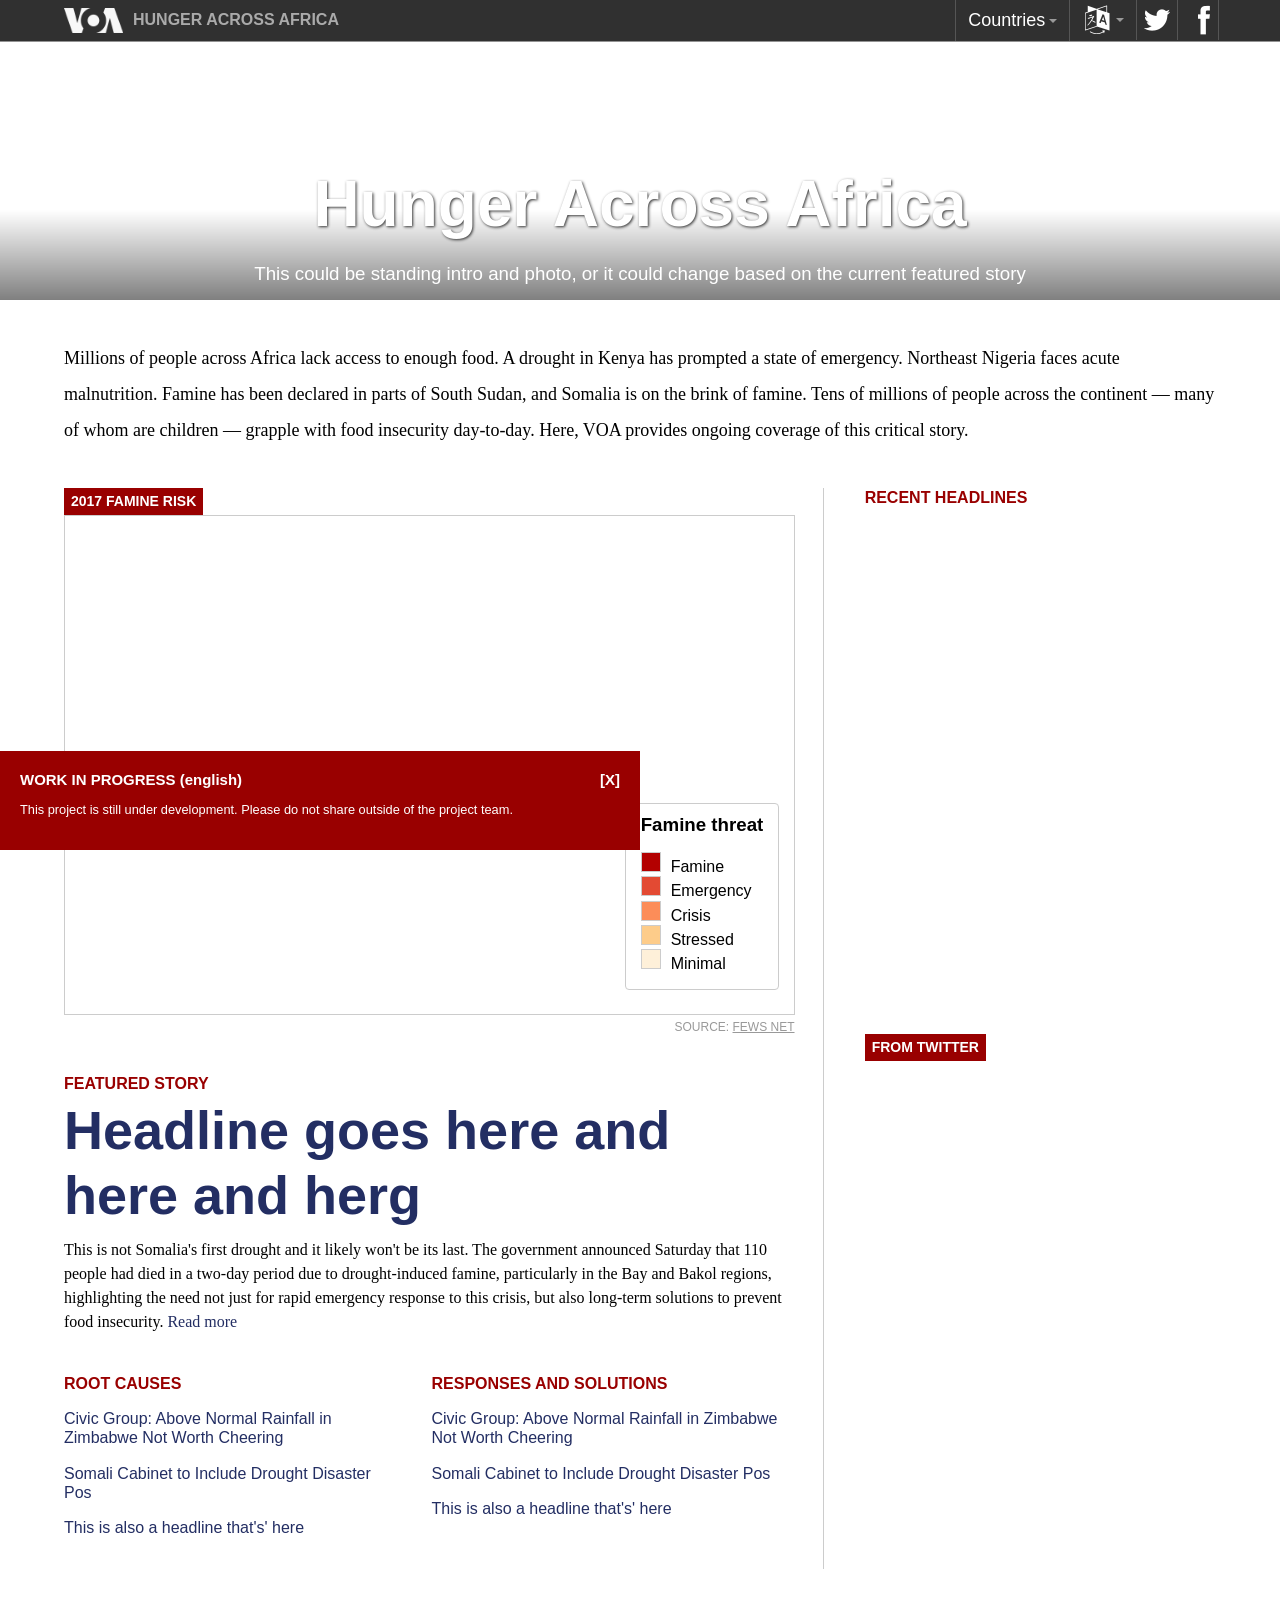
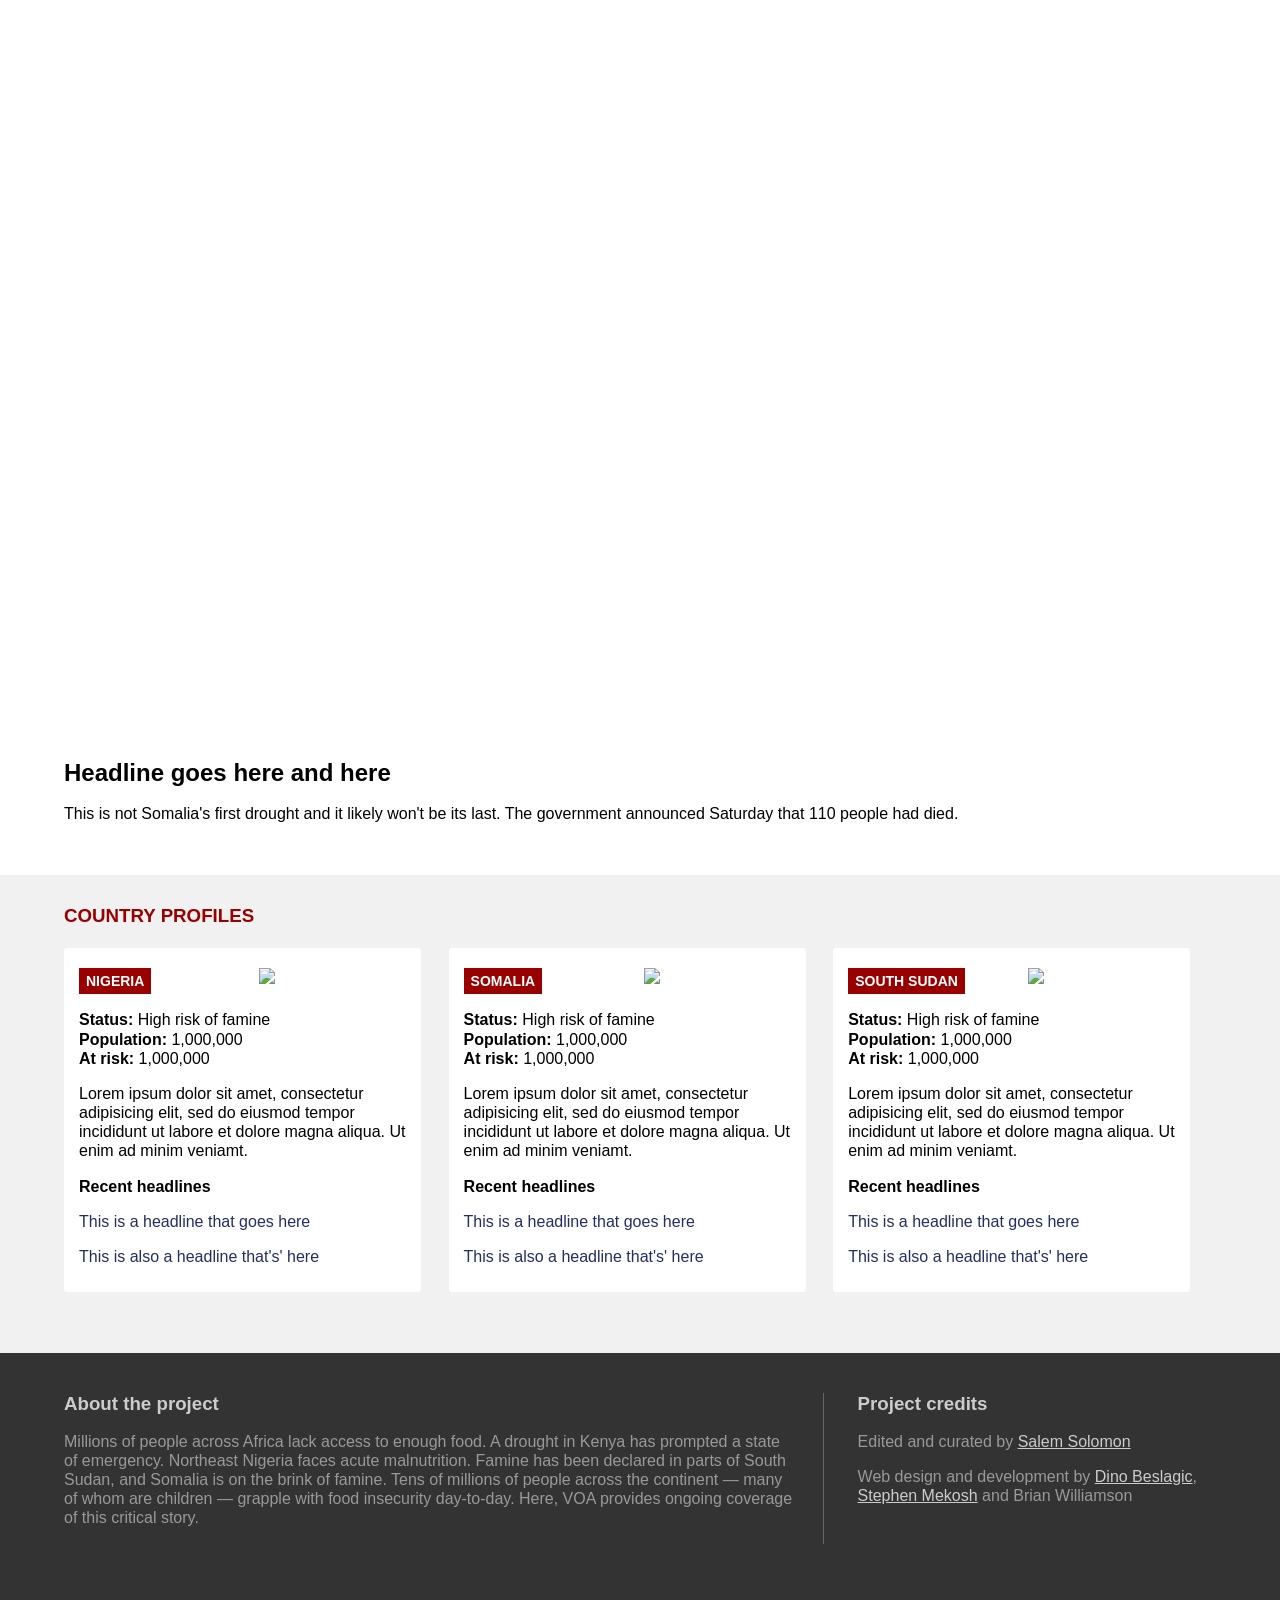
==== commit 230cb2bd: "Cleaning up nav-header title positioning on mobile." ====
--- a/project.html
+++ b/project.html
@@ -176,10 +176,12 @@
 		<div class="voa__navbar" style="z-index: 9997; height: 42px; background-color: #000;">
 			<div class="voa__grid__full">
 				<div class="voa__grid">
-					<a href="#" class="voa__navbar__title" style="margin-left: 5%;">Hunger Across Africa</a>
+					<a href="project2.html" class="voa__navbar__link"><div class="voa__navbar__logo" style="background-image: none"></div></a><a href="#" class="voa__navbar__title">Hunger Across Africa</a>
 				</div>
 			</div>
 		</div>
+
+
 
 		<section class="voa__section__full-width voa__section__title" style="background-image: url('https://gdb.voanews.com/B07F11DB-482D-4A23-8DCF-2494D309DCFC_w1280_h600_s.jpg'); z-index: 9998; position: relative; min-height: auto; max-height: 300px; height: 300px; background-position: center 80%;">
 			<div class="voa__title-card__shadow" style="z-index: 9994;"></div>
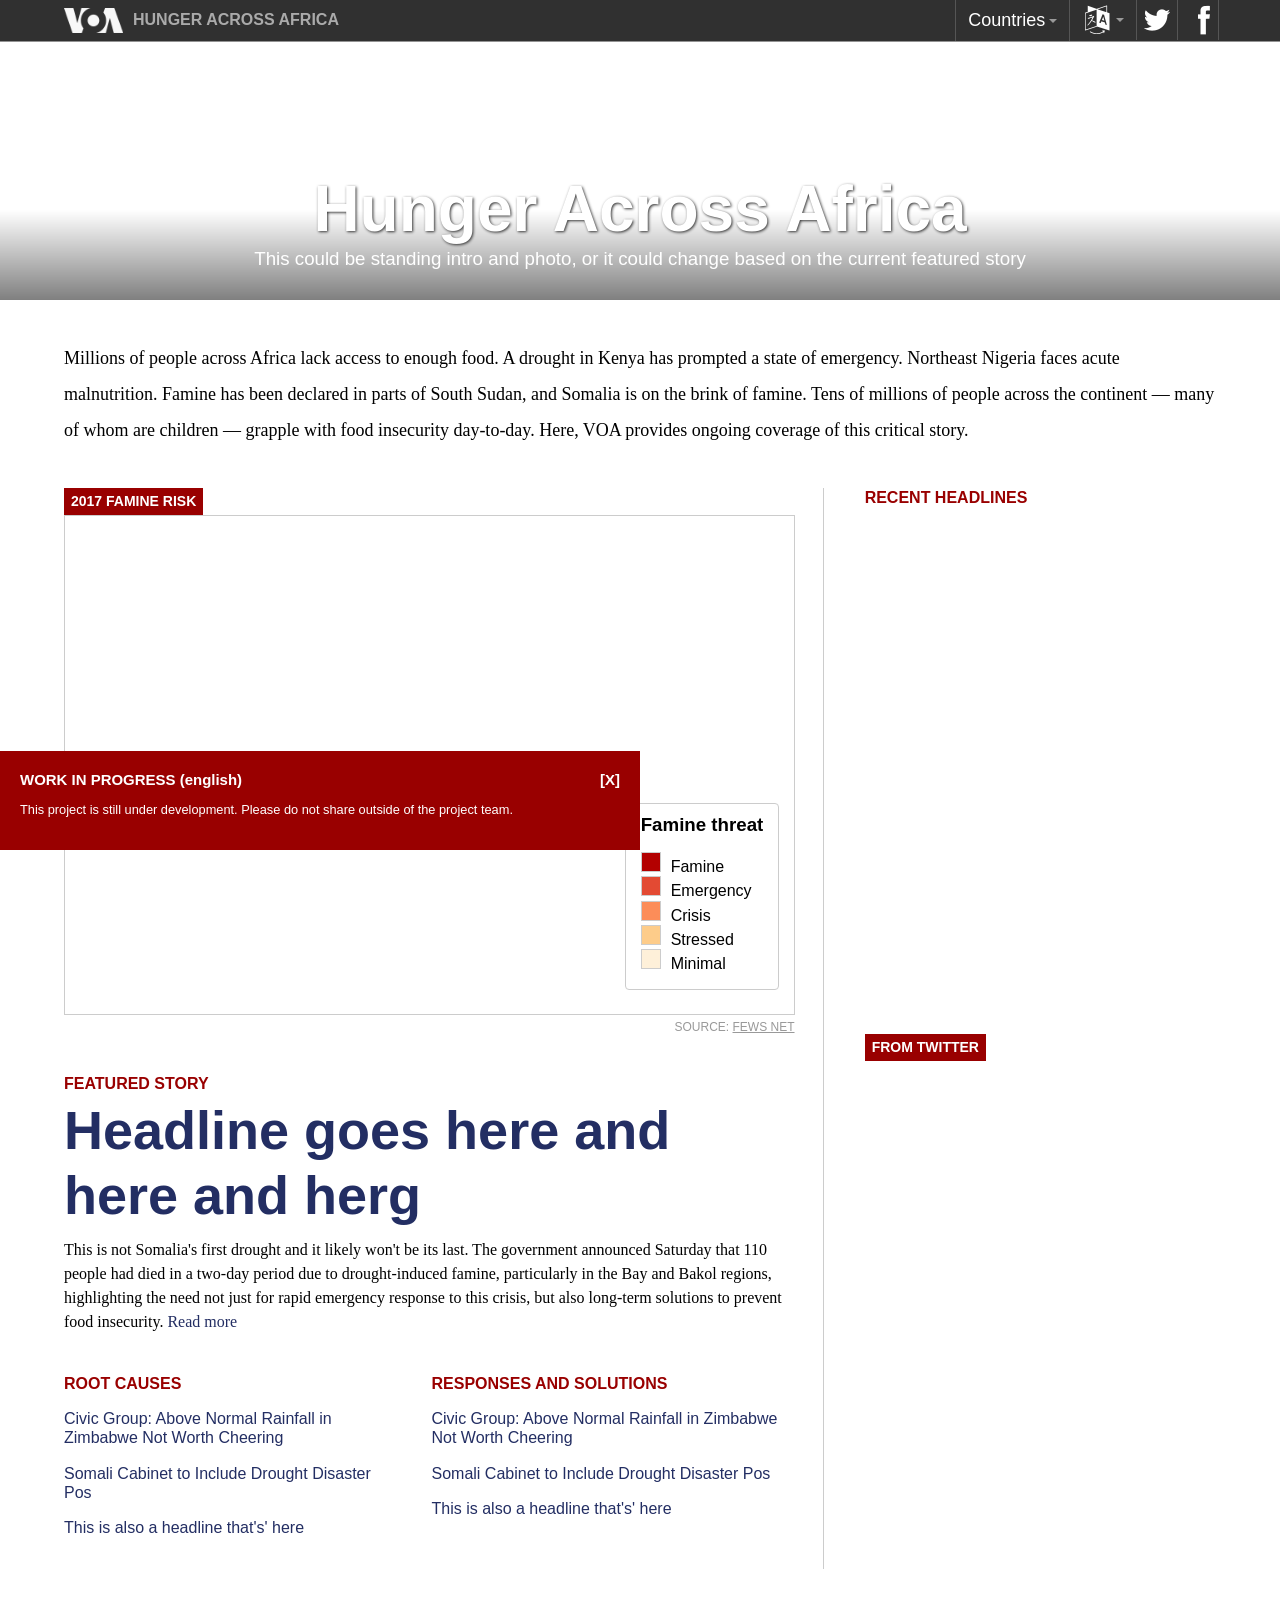
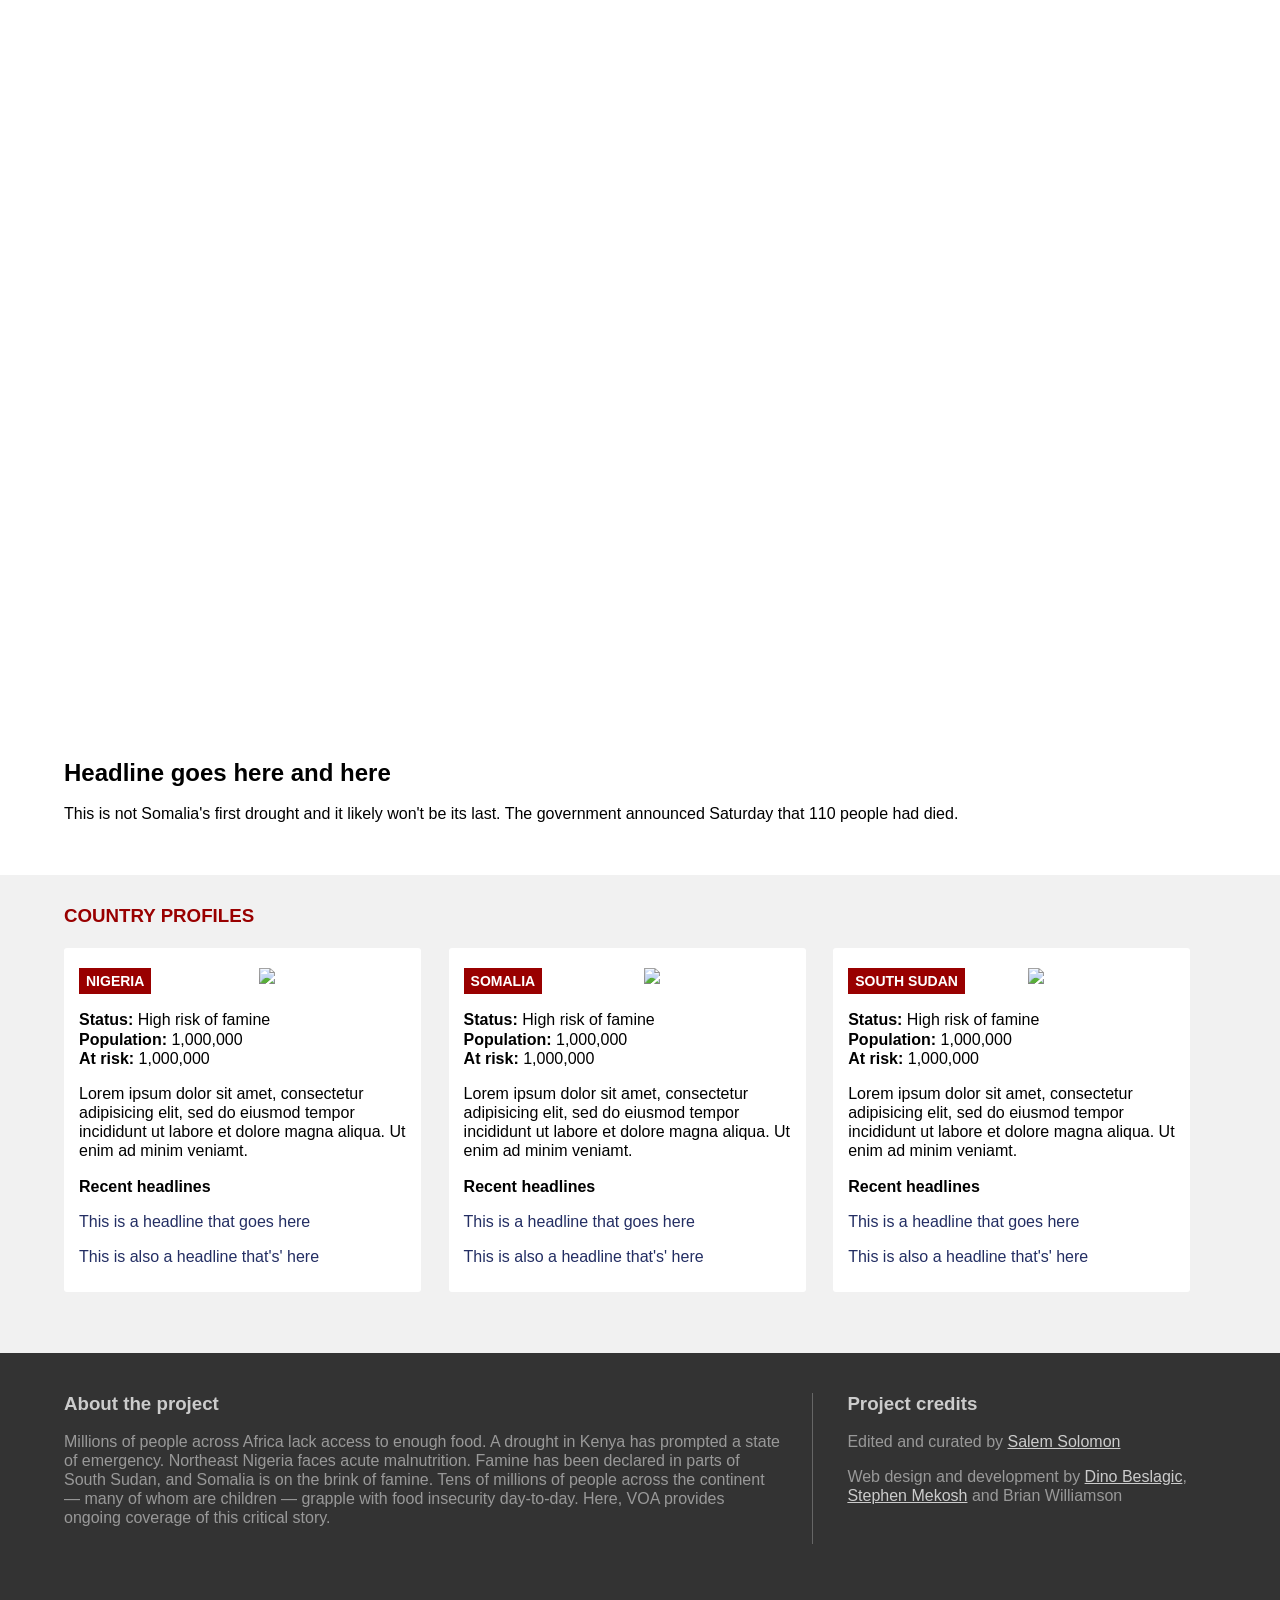
==== commit bcc018e8: "Flex grid footer." ====
--- a/project.html
+++ b/project.html
@@ -57,8 +57,8 @@
 	<!--
 	<script src="https://cdnjs.cloudflare.com/ajax/libs/handlebars.js/4.0.5/handlebars.min.js"></script>
 	-->
-	<script src="js/scripts.js?v1k"></script>
-	<link rel="stylesheet" type="text/css" href="css/all.css?v1k">
+	<script src="js/scripts.js?v1l"></script>
+	<link rel="stylesheet" type="text/css" href="css/all.css?v1l">
 
 
 
@@ -183,7 +183,7 @@
 
 
 
-		<section class="voa__section__full-width voa__section__title" style="background-image: url('https://gdb.voanews.com/B07F11DB-482D-4A23-8DCF-2494D309DCFC_w1280_h600_s.jpg'); z-index: 9998; position: relative; min-height: auto; max-height: 300px; height: 300px; background-position: center 80%;">
+		<section class="voa__section__full-width voa__section__title" style="background-image: url('https://gdb.voanews.com/3DA57897-6EF7-4119-856E-AE0C22C5202C_w1280_h600_s.jpg'); z-index: 9998; position: relative; min-height: auto; max-height: 300px; height: 300px; background-position: center 80%;">
 			<div class="voa__title-card__shadow" style="z-index: 9994;"></div>
 
 			<!--
@@ -199,8 +199,8 @@
 
 			<div class="voa__grid__full" style="margin: 0; padding: 0;">
 				<div class="voa__grid">
-					<div class="voa__title-card" style="text-align: center; width: 90%; z-index: 9995;">
-						<h1 class="voa__title">Hunger Across Africa</h1>
+					<div class="voa__title-card" style="text-align: center; width: 90%; z-index: 9995; bottom: 30px;">
+						<h1 class="voa__title" style="margin-bottom: 0;">Hunger Across Africa</h1>
 						<h3 style="font-weight: normal; color: #FFF;">This could be standing intro and photo, or it could change based on the current featured story<!--How drought and conflict have put millions on the verge of famine--></h3>
 					</div>
 				</div>
@@ -297,7 +297,7 @@
 
 
 		<section class="voa__section__full-width voa__headlines" style="padding: 0 0 20px 0; margin: 0;">
-				<div class="embed-container"><iframe src="https://www.youtube.com/embed/dXYLMaJ8P0c" frameborder="0" allowfullscreen=""></iframe></div>
+				<div class="embed-container"><iframe src="https://www.youtube.com/embed/2f489xjPKqM" frameborder="0" allowfullscreen=""></iframe></div>
 				<div class="voa__grid__full">
 					<div class="voa__grid">
 						<h2 style="margin-top: 20px;">Headline goes here and here</h2>
@@ -376,28 +376,47 @@
 
 
 		<section class="voa__section__full-width voa__footer dark">
+			<!--
 			<div class="voa__grid__full">
 
 				<div class="voa__grid">
-					<!--<script type="text/javascript" src="http://tools.voanews2.com/fidget/view.php?id=224&js"></script>-->
-
 					<div class="voa__grid__two-thirds voa__rule wide-right">
 						<h3>About the project</h3>
 						<p>Millions of people across Africa lack access to enough food. A drought in Kenya has prompted a state of emergency. Northeast Nigeria faces acute malnutrition. Famine has been declared in parts of South Sudan, and Somalia is on the brink of famine. Tens of millions of people across the continent ― many of whom are children ― grapple with food insecurity day-to-day. Here, VOA provides ongoing coverage of this critical story.</p>
+
+					</div>
+
+					<div class="voa__grid__one-third voa__rule  voa__hang-right">
+						<h3>Project credits</h3>
+								
+						<p>Edited and curated by <a href="https://twitter.com/salem_solomon">Salem Solomon</a></p>
+						<p>Web design and development by <a href="https://twitter.com/pp19dd" target="_blank">Dino Beslagic</a>, <a href="https://twitter.com/smekosh" target="_blank">Stephen Mekosh</a> and Brian Williamson</p>
+					</div>
+
+				</div>
+			</div>
+			-->
+
+			<div class="voa__grid__full">
+				<div class="voa__grid">
+					<div class="voa__flex-grid">
+						<div class="voa__flex-grid__two-thirds voa__rule wide-right">
+							<h3>About the project</h3>
+							<p>Millions of people across Africa lack access to enough food. A drought in Kenya has prompted a state of emergency. Northeast Nigeria faces acute malnutrition. Famine has been declared in parts of South Sudan, and Somalia is on the brink of famine. Tens of millions of people across the continent ― many of whom are children ― grapple with food insecurity day-to-day. Here, VOA provides ongoing coverage of this critical story.</p>
+						</div>
+						<div class="voa__flex-grid__one-third voa__rule voa__hang-right">
+							<h3>Project credits</h3>
+									
+							<p>Edited and curated by <a href="https://twitter.com/salem_solomon">Salem Solomon</a></p>
+							<p>Web design and development by <a href="https://twitter.com/pp19dd" target="_blank">Dino Beslagic</a>, <a href="https://twitter.com/smekosh" target="_blank">Stephen Mekosh</a> and Brian Williamson</p>
+						</div>
+					</div>
 					<!--
 						<h3>About the editor</h3>
 						<img src="img/mugshot__salem-fekadu.jpg" class="voa__mugshot" />
 						<p><a href="https://twitter.com/salem_solomon">Salem Solomon</a> is a journalist and web producer at Voice of America’s Africa Division, where she reports in English, Amharic and Tigrigna. Her work has appeared in The New York Times, Poynter.org, Reuters and The Tampa Bay Times. Salem researches trends in analytics and digital journalism, and her data-driven work has been featured in VOA’s special projects collection.</p>
 						-->
 
-					</div><!-- .voa__credits -->
-
-					<div class="voa__grid__one-third voa__rule  voa__hang-right">
-						<h3>Project credits</h3>
-								
-						<p>Edited and curated by <a href="https://twitter.com/salem_solomon">Salem Solomon</a></p>
-						<p>Web design and development by <a href="https://twitter.com/pp19dd" target="_blank">Dino Beslagic</a>, <a href="https://twitter.com/smekosh" target="_blank">Stephen Mekosh</a> and Brian Williamson</p>
-					</div>
 					<!--
 					<div class="voa__grid__one-third">
 						<h3 style="margin-bottom: 15px;">On Twitter</h3>-->
@@ -423,7 +442,6 @@
 						 -->
 					<!--</div>-->
 
-
 				</div>
 			</div>
 		</section><!-- .voa__footer -->
--- a/css/all.css
+++ b/css/all.css
@@ -1 +1 @@
-html{font-family:sans-serif;-ms-text-size-adjust:100%;-webkit-text-size-adjust:100%}body{margin:0}article,aside,details,figcaption,figure,footer,header,hgroup,main,menu,nav,section,summary{display:block}audio,canvas,progress,video{display:inline-block;vertical-align:baseline}audio:not([controls]){display:none;height:0}[hidden],template{display:none}a{background-color:transparent}a:active,a:hover{outline:0}abbr[title]{border-bottom:1px dotted}b,strong{font-weight:bold}dfn{font-style:italic}h1{font-size:2em;margin:0.67em 0}mark{background:#ff0;color:#000}small{font-size:80%}sub,sup{font-size:75%;line-height:0;position:relative;vertical-align:baseline}sup{top:-0.5em}sub{bottom:-0.25em}img{border:0}svg:not(:root){overflow:hidden}figure{margin:1em 40px}hr{box-sizing:content-box;height:0}pre{overflow:auto}code,kbd,pre,samp{font-family:monospace, monospace;font-size:1em}button,input,optgroup,select,textarea{color:inherit;font:inherit;margin:0}button{overflow:visible}button,select{text-transform:none}button,html input[type="button"],input[type="reset"],input[type="submit"]{-webkit-appearance:button;cursor:pointer}button[disabled],html input[disabled]{cursor:default}button::-moz-focus-inner,input::-moz-focus-inner{border:0;padding:0}input{line-height:normal}input[type="checkbox"],input[type="radio"]{box-sizing:border-box;padding:0}input[type="number"]::-webkit-inner-spin-button,input[type="number"]::-webkit-outer-spin-button{height:auto}input[type="search"]{-webkit-appearance:textfield;box-sizing:content-box}input[type="search"]::-webkit-search-cancel-button,input[type="search"]::-webkit-search-decoration{-webkit-appearance:none}fieldset{border:1px solid #c0c0c0;margin:0 2px;padding:0.35em 0.625em 0.75em}legend{border:0;padding:0}textarea{overflow:auto}optgroup{font-weight:bold}table{border-collapse:collapse;border-spacing:0}td,th{padding:0}html{-webkit-box-sizing:border-box;-moz-box-sizing:border-box;box-sizing:border-box;height:100%}*,*:before,*:after{-webkit-box-sizing:inherit;-moz-box-sizing:inherit;box-sizing:inherit}body{font-family:Arial, sans-serif;line-height:1.2;margin:0;padding:0;height:100%}.voa__clear:before,.voa__clear:after{content:" ";display:table}.voa__clear:after{clear:both}@media only screen and (min-width: 640px){.voa__rule.wide-right{border-right:1px solid #CCC;padding-right:2.5%}.voa__rule.wide-left{border-left:1px solid #CCC;padding-left:2.5%}}@media only screen and (max-width: 639px){.dark .voa__rule.wide-right{border-bottom:1px solid #666;padding-bottom:30px}.dark .voa__rule.wide-left{border-top:1px solid #666;padding-top:30px}}@media only screen and (min-width: 640px){.dark .voa__rule.wide-right{border-right:1px solid #666;padding-right:2.5%}.dark .voa__rule.wide-left{border-left:1px solid #666;padding-left:2.5%}}@media only screen and (max-width: media__medium){.voa__no-mobile{display:none}}@media only screen and (max-width: media__medium), screen and (max-height: 475px){.voa__no-mobile{display:none}}@media only screen and (min-width: 780px) and (max-width: 991px){.voa__no-tablet{display:none}}.voa__project{height:100%;line-height:1.2;max-width:100%;overflow-wrap:break-word;padding:0;word-wrap:break-word}.voa__project img{max-width:100%}.voa__project a{color:#1330bf}.voa__project h1,.voa__project h2,.voa__project h3,.voa__project h4,.voa__project h5{font-family:SkolarSans-BdCond_Cyr-Ltn,Arial,sans-serif;margin:0}.voa__project strong{font-family:SkolarSans-BdCond_Cyr-Ltn,Arial,sans-serif}.voa__project .voa__story p{font-family:Georgia,Times,"Times New Roman",serif;font-size:120%;line-height:1.4}.voa__project .voa__kicker,.voa__project .voa__graphic__kicker{background-color:#900;color:#FFF;display:inline-block;font-size:14px;padding:5px 7px;text-transform:uppercase}.voa__project .voa__label{color:#900;margin-bottom:20px;text-transform:uppercase}.voa__project .voa__label a{color:#900}.voa__project .voa__byline{font-family:Arial,sans-serif;font-weight:bold;margin-bottom:20px}.voa__project .voa__byline .voa__agency{font-weight:normal}.voa__project .voa__cutline,.voa__project .voa__caption,.voa__project .voa__headlines .voa__credit,.voa__project .voa__headlines .voa__cutline{color:#999;font-family:Arial,sans-serif;font-size:90%;margin:5px 0 20px 0}.voa__project .voa__cutline a,.voa__project .voa__caption a,.voa__project .voa__headlines .voa__credit a,.voa__project .voa__headlines .voa__cutline a{color:#999;text-decoration:underline}.voa__project .voa__headlines .voa__credit,.voa__project .voa__credit{font-size:12px;margin-bottom:0;text-align:right}.voa__project .voa__section{margin:0 auto;max-width:1280px;padding:0;position:relative;z-index:9995}.voa__project .voa__section__full-width{padding:0;position:relative;z-index:9995}.voa__project .voa__section__full-width.dark{background-color:#333;padding:40px 0}.voa__project .voa__section__full-width.white{background-color:#FFF}.voa__project .voa__section__full-width.voa__section__title{background-position:center 20%;background-size:cover;min-height:80%;position:relative}.voa__project .voa__section__full-width .voa__title-card__shadow{background-image:linear-gradient(transparent 0%, #000 200%);height:30%;position:absolute;bottom:0;width:100%}.voa__project .voa__section__full-width .voa__title-card{position:absolute;bottom:5%}.voa__project .voa__section__full-width .voa__title{color:#FFF;text-shadow:1px 1px 3px #333}.voa__project .voa__footer{background-color:#F1F1F1;padding:40px 0}.voa__project .voa__footer.dark{background-color:#333;color:#999}.voa__project .voa__footer.dark h3{color:#CCC}.voa__project .voa__footer.dark h3.voa__kicker{color:#FFF}.voa__project .voa__footer.dark a{color:#CCC}.voa__project .voa__footer.dark a:hover{color:orange}.voa__project .voa__footer .voa__grid__one-third{margin-bottom:40px}@media only screen and (min-width: 640px){.voa__project .voa__footer .voa__grid__one-third{margin-bottom:0}}.voa__project .voa__footer .voa__kicker{margin-bottom:10px}.voa__project .voa__graphic__title--large,.voa__project .voa__section__full-width .voa__title{font-size:2rem;margin-bottom:10px}.voa__project .voa__graphic__readin{font-family:Georgia,Times,"Times New Roman",serif;font-size:16px;font-weight:normal;line-height:1.5;margin-top:0}.voa__project .voa__graphic__title--section{font-size:1.5rem;margin:0}.voa__project .voa__section__intro{font-size:16px;margin-bottom:10px}.voa__project .voa__mugshot{float:left;margin:1em 15px 10px 0;max-width:33%;width:120px}.voa__project .voa__mugshot--round{border-radius:50%;border:1px solid #FFF;margin:2px 5px 2px 5%;vertical-align:middle;width:40px}.voa__project .voa__photo--inset{margin-bottom:10px;width:100%}@media only screen and (min-width: 640px){.voa__project .voa__graphic__title--large,.voa__project .voa__section__full-width .voa__title{font-size:3rem;margin-bottom:20px}.voa__project .voa__graphic__readin{font-size:16px;line-height:2;margin-bottom:2rem}.voa__project .voa__section__intro{font-size:20px;margin-bottom:30px}}@media only screen and (min-width: 992px){.voa__project .voa__graphic__title--large,.voa__project .voa__section__full-width .voa__title{font-size:4rem}.voa__project .voa__graphic__title--section{font-size:3rem}.voa__project .voa__graphic__readin{font-size:18px;line-height:2}.voa__project .voa__graphic__intro{display:none}.voa__project .voa__section__intro{font-size:24px;line-height:1.4;margin-bottom:30px}.voa__project .voa__mugshot--round{border:3px solid #FFF;width:60px}}.voa__grid,.voa__grid__full{margin:0 auto 1rem auto;max-width:1280px;padding:0 5%;width:100%}.voa__grid__full{padding:0}.voa__grid:before,.voa__grid:after,.voa__grid__full:before,.voa__grid__full:after{content:" ";display:table}.voa__grid:after,.voa__grid__full:after{clear:both}.voa__grid__element,.voa__grid__one-half,.voa__grid__one-third{margin:0 auto;padding:0;vertical-align:top;width:100%}.voa__grid__one-half:first-of-type{margin-bottom:30px}@media only screen and (min-width: 640px) and (max-width: 991px){.voa__grid__element{display:inline-block;margin-right:1.5%;width:48.2%}.voa__grid__element:nth-child(2n){margin-right:0}}@media only screen and (min-width: 992px){.voa__grid__element{display:inline-block;margin-right:1.25%;width:32.5%}.voa__grid__element:nth-child(3n){margin-right:0}.voa__grid__one-half:first-of-type{margin-bottom:30px;padding-right:20px}}@media only screen and (min-width: 640px){.voa__grid__one-half{display:inline-block;margin-right:1.5%;vertical-align:top;width:48.2%}.voa__grid__one-half:nth-child(2n){margin-right:0}.voa__grid__one-half:first-of-type{margin-bottom:0}.voa__grid__one-third{display:inline-block;margin-right:2%;vertical-align:top;width:31%}.voa__grid__one-third.voa__hang-right{margin-right:0;padding-left:2.5%;width:33%}.voa__grid__one-third.voa__grid__float{display:block;float:right}.voa__grid__one-third:nth-child(3n){margin-right:0%}.voa__grid__two-thirds{display:inline-block;margin-right:0%;vertical-align:top;width:66%}.voa__grid__two-thirds.voa__grid__float{display:block;float:left}}@media only screen and (min-width: 992px){.voa__grid{margin-bottom:0}}.voa__publish-warning{background-color:#900;color:#FFF;font-size:80%;min-width:300px;padding:20px;pointer-events:none;position:fixed;bottom:50px;left:0;width:50%;z-index:9999}.voa__publish-warning .voa__publish-warning__close-button{cursor:pointer;cursor:hand;float:right;pointer-events:auto}.voa__twitter{margin:0}.voa__twitter.inset{border-radius:5px;background-color:#FFF;box-shadow:1px 1px 5px #999;padding:30px}@media only screen and (min-width: 640px){.voa__twitter.inset .voa__twitter__attribution{margin:10px auto;max-width:60%}}.voa__twitter .voa__twitter__tweet{font-family:serif;font-size:170%;line-height:1.1}.voa__twitter .voa__twitter__tweet a{color:#1330bf;text-decoration:none}.voa__twitter .voa__twitter__tweet a:hover{text-decoration:underline}.voa__twitter .voa__twitter__attribution{display:block;margin-top:20px}.voa__twitter .voa__twitter__attribution .voa__mugshot--circle{margin-left:0}.voa__twitter .voa__project .voa__twitter__timestamp{color:#999;font-weight:normal;margin-top:5px}.embed-container{position:relative;padding-bottom:56.25%;height:0;overflow:hidden;max-width:100%}.embed-container iframe,.embed-container object,.embed-container embed{height:100%;position:absolute;top:0;left:0;width:100%}@media only screen and (min-width: 992px){.voa__photo--inset{float:right;margin-left:10px;width:50%}}.map__container{border:1px solid #CCC;min-height:300px;width:100%}.map__container img{max-width:none}.voa__map__popup-image{display:none;max-width:100%;width:100%}.voa__map__popup-description{display:none}@media only screen and (min-width: 640px){.map__container{min-height:500px}.voa__map__popup-image,.voa__map__popup-description{display:block}}.voa__rss{margin-top:0;padding-left:0}.voa__rss li{border-bottom:1px dotted #CCC;font-size:16px;margin-bottom:10px;padding-bottom:10px;list-style:none}.voa__rss li:last-of-type{border-bottom:none}.voa__rss li a{color:#333;text-decoration:none}.voa__rss li a:hover{color:#1330bf;text-decoration:underline}.main-menu-nav{display:none;margin-top:50px;background-color:rgba(20,20,20,0.6)}.voa__navbar{background-color:#222;border-bottom:rgba(240,240,240,0.3) 1px solid;margin:0;padding:0;position:fixed;top:0;width:100%;z-index:9999}.voa__navbar .sm-clean li:first-of-type{border-top:1px solid #333}.voa__navbar.clear{background-color:rgba(240,240,240,0.2)}.voa__navbar.blue{background-color:#1330bf}.voa__navbar.blue .voa__navbar__title{color:#FFF}.voa__navbar.blue .social-share-link.twitter .social-icon{background-position:-30px -60px}.voa__navbar.blue .social-share-link.facebook .social-icon{background-position:-25px -90px}.voa__navbar.blue .voa__navbar__language .translation-icon{background-position:-30px 0}@media only screen and (min-width: 780px){.voa__navbar.blue .sm-clean li{border-color:#4160ea}.voa__navbar.blue .sm-clean li li a{color:#999}.voa__navbar.blue .sm-clean li li a:hover{color:#999}.voa__navbar.blue .sm-clean a{color:#FFF}.voa__navbar.blue .sm-clean a:hover,.voa__navbar.blue .sm-clean a:focus,.voa__navbar.blue .sm-clean a:active,.voa__navbar.blue .sm-clean a.highlighted{color:#F1F1F1}}.voa__navbar.white{background-color:#FFF;border-bottom:1px solid #CCC}.voa__navbar.white .sm-clean li:first-of-type{border-top:1px solid #CCC}.voa__navbar.white .sm-clean a span.sub-arrow{background-color:rgba(220,220,220,0.3)}.voa__navbar.white .voa__navbar__title{color:#1330bf}.voa__navbar.white .voa__navbar__logo{background-image:url(../img/icons/icon__logo__voa--blue.png)}.voa__navbar.white .voa__navbar__toggle{background-image:url(../img/icons/icons_white.png)}.voa__navbar.white .voa__navbar__language .translation-icon{background-image:url(../img/icons/icons_white.png)}.voa__navbar.white .social-share-link.twitter .social-icon{background-position:3px -60px}.voa__navbar.white .social-share-link.twitter{background-position:18px 7px}.voa__navbar.white .social-share-link.facebook{background-position:23px 7px}@media only screen and (min-width: 780px){.voa__navbar.white .sm-clean li{border-color:#ccc}.voa__navbar.white .sm-clean li:first-of-type{border-top:none}.voa__navbar.white .sm-clean a{color:#666}.voa__navbar.white .sm-clean a:hover,.voa__navbar.white .sm-clean a:focus,.voa__navbar.white .sm-clean a:active,.voa__navbar.white .sm-clean a.highlighted{color:#900}.voa__navbar.white .social-share-link.twitter{background-position:8px 7px}.voa__navbar.white .social-share-link.facebook{background-position:13px 7px}.voa__navbar.white .social-share-link.twitter:hover{background-position:8px -32px}.voa__navbar.white .social-share-link.facebook:hover{background-position:13px -36px}}.voa__navbar .voa__grid__full,.voa__navbar .voa__grid{margin-bottom:0}.voa__navbar .voa__navbar__logo{background-image:url(../img/icons/icon__logo__voa--f8f8f8.png);background-repeat:no-repeat;background-size:cover;float:left;height:25px;margin:8px 0 8px 5%;padding:0;width:59px}.voa__navbar .voa__navbar__title{color:#999;float:left;font-weight:bold;margin-top:10px;padding-left:10px;text-transform:uppercase;text-decoration:none}.voa__navbar .voa__navbar__link:hover .voa__navbar__title{color:#D0D9E7}.voa__navbar .voa__navbar__toggle{background-image:url(../img/icons/icons_default.png);background-repeat:no-repeat;background-size:60px;background-position:-30px -30px;float:right;height:30px;margin:6px 5% 4px 0;width:30px;padding:0}.voa__navbar .voa__navbar__toggle:hover{background-position:-30px -30px;cursor:pointer;cursor:hand}.voa__navbar .social-share-link,.voa__navbar .voa__navbar__language{padding-top:5px !important;padding-bottom:5px !important}.voa__navbar .social-share-link .social-icon,.voa__navbar .social-share-link:hover .social-icon{background-repeat:no-repeat;background-size:60px;display:inline-block;height:30px;padding-left:30px;vertical-align:middle;width:30px}.voa__navbar .social-share-text{padding-left:5px}.voa__navbar .social-share-link.twitter .social-icon{background-image:url(../img/icons/icons_default.png);background-position:0px -60px}.voa__navbar .social-share-link.facebook .social-icon{background-image:url(../img/icons/icons_default.png);background-position:-25px -90px}.voa__navbar .voa__navbar__language .translation-icon{background-image:url(../img/icons/icons_default.png);background-repeat:no-repeat;background-size:60px;background-position:-30px 0;display:inline-block;height:30px;vertical-align:middle;width:30px;padding:0}@media only screen and (min-width: 780px){.voa__navbar .sm-clean li:first-of-type{border-top:none}.voa__navbar .social-share-text{display:none}.voa__navbar .social-share-link{background-position:5px -40px;background-repeat:no-repeat;background-size:30px;height:40px;padding-left:5px;width:40px}.voa__navbar .sm-clean a.social-share-link{padding-left:5px}.voa__navbar .social-share-link.twitter .social-icon{background-position:-30px -60px}.voa__navbar .social-share-link.twitter:hover{background-color:#00ACEE}.voa__navbar .social-share-link.facebook:hover{background-color:#3B5997}.voa__navbar .social-share-link.twitter:hover .social-icon{background-position:-30px -60px}.voa__navbar .social-share-link.facebook:hover .social-icon{background-position:-25px -90px}.voa__navbar .voa__navbar__language:hover .translation-icon{background-position:-30px 0}}@media only screen and (max-width: 780px){.voa__navbar .voa__grid{padding:0}}@media only screen and (min-width: 780px){.voa__navbar .voa__grid{padding-right:0}.voa__navbar .main-menu-nav{display:block !important;float:right;margin-top:0;background-color:transparent}.voa__navbar .voa__navbar__logo{margin:8px 0}.voa__navbar .voa__navbar__toggle{display:none;margin-right:0}}@media only screen and (min-width: 992px){.voa__navbar .main-menu-nav{margin-right:5%}.voa__navbar .social-share-link,.voa__navbar .voa__navbar__language{padding-top:5px !important;padding-bottom:5px !important}}.voa__navbar #main-menu li.current{border-right:1px solid #000}.voa__navbar #main-menu li.current a{color:#ccc}.voa__project.rtl .voa__navbar .voa__navbar__title{float:right}.voa__project.rtl .voa__navbar .voa__navbar__logo{float:right}@media only screen and (min-width: 992px){.voa__project.rtl .voa__navbar .main-menu-nav{float:left;margin-left:5%}}.voa__project.rtl .voa__navbar .voa__navbar__toggle{float:left;margin:8px 0 8px 5%}.sm{position:relative;z-index:9999}.sm,.sm ul,.sm li{display:block;list-style:none;margin:0;padding:0;line-height:normal;direction:ltr;text-align:left;-webkit-tap-highlight-color:transparent}.sm-rtl,.sm-rtl ul,.sm-rtl li{direction:rtl;text-align:right}.sm>li>h1,.sm>li>h2,.sm>li>h3,.sm>li>h4,.sm>li>h5,.sm>li>h6{margin:0;padding:0}.sm ul{display:none}.sm li,.sm a{position:relative}.sm a{display:block}.sm a.disabled{cursor:not-allowed}.sm:after{content:"\00a0";display:block;height:0;font:0px/0 serif;clear:both;visibility:hidden;overflow:hidden}.sm,.sm *,.sm *:before,.sm *:after{-moz-box-sizing:border-box;-webkit-box-sizing:border-box;box-sizing:border-box}.sm-clean{-webkit-border-radius:0;-moz-border-radius:0;-ms-border-radius:0;-o-border-radius:0;border-radius:0}.sm-clean a,.sm-clean a:hover,.sm-clean a:focus,.sm-clean a:active{padding:13px  58px 13px 20px;color:#FFF;font-family:Arial,sans-serif;font-size:18px;font-weight:normal;line-height:17px;text-decoration:none}.sm-clean a.current{color:#FFF}.sm-clean a.disabled{color:#bbbbbb}.sm-clean a span.sub-arrow{position:absolute;top:50%;margin-top:-17px;left:auto;right:4.5%;width:34px;height:34px;overflow:hidden;font:bold 16px/34px monospace !important;text-align:center;text-shadow:none;background:rgba(255,255,255,0.5);-webkit-border-radius:5px;-moz-border-radius:5px;-ms-border-radius:5px;-o-border-radius:5px;border-radius:5px}.sm-clean a.highlighted span.sub-arrow:before{display:block;content:'-'}.sm-clean>li:first-child>a,.sm-clean>li:first-child>:not(ul) a{-webkit-border-radius:0;-moz-border-radius:0;-ms-border-radius:0;-o-border-radius:0;border-radius:0}.sm-clean>li:last-child>a,.sm-clean>li:last-child>*:not(ul) a,.sm-clean>li:last-child>ul,.sm-clean>li:last-child>ul>li:last-child>a,.sm-clean>li:last-child>ul>li:last-child>*:not(ul) a,.sm-clean>li:last-child>ul>li:last-child>ul,.sm-clean>li:last-child>ul>li:last-child>ul>li:last-child>a,.sm-clean>li:last-child>ul>li:last-child>ul>li:last-child>*:not(ul) a,.sm-clean>li:last-child>ul>li:last-child>ul>li:last-child>ul,.sm-clean>li:last-child>ul>li:last-child>ul>li:last-child>ul>li:last-child>a,.sm-clean>li:last-child>ul>li:last-child>ul>li:last-child>ul>li:last-child>*:not(ul) a,.sm-clean>li:last-child>ul>li:last-child>ul>li:last-child>ul>li:last-child>ul,.sm-clean>li:last-child>ul>li:last-child>ul>li:last-child>ul>li:last-child>ul>li:last-child>a,.sm-clean>li:last-child>ul>li:last-child>ul>li:last-child>ul>li:last-child>ul>li:last-child>*:not(ul) a,.sm-clean>li:last-child>ul>li:last-child>ul>li:last-child>ul>li:last-child>ul>li:last-child>ul{-webkit-border-radius:0 0 5px 5px;-moz-border-radius:0 0 5px 5px;-ms-border-radius:0 0 5px 5px;-o-border-radius:0 0 5px 5px;border-radius:0 0 5px 5px}.sm-clean>li:last-child>a.highlighted,.sm-clean>li:last-child>*:not(ul) a.highlighted,.sm-clean>li:last-child>ul>li:last-child>a.highlighted,.sm-clean>li:last-child>ul>li:last-child>*:not(ul) a.highlighted,.sm-clean>li:last-child>ul>li:last-child>ul>li:last-child>a.highlighted,.sm-clean>li:last-child>ul>li:last-child>ul>li:last-child>*:not(ul) a.highlighted,.sm-clean>li:last-child>ul>li:last-child>ul>li:last-child>ul>li:last-child>a.highlighted,.sm-clean>li:last-child>ul>li:last-child>ul>li:last-child>ul>li:last-child>*:not(ul) a.highlighted,.sm-clean>li:last-child>ul>li:last-child>ul>li:last-child>ul>li:last-child>ul>li:last-child>a.highlighted,.sm-clean>li:last-child>ul>li:last-child>ul>li:last-child>ul>li:last-child>ul>li:last-child>*:not(ul) a.highlighted{-webkit-border-radius:0;-moz-border-radius:0;-ms-border-radius:0;-o-border-radius:0;border-radius:0}.sm-clean li{border-top:1px solid rgba(0,0,0,0.05)}.sm-clean>li:first-child{border-top:0}.sm-clean ul{background:rgba(162,162,162,0.1)}.sm-clean ul a,.sm-clean ul a:hover,.sm-clean ul a:focus,.sm-clean ul a:active{font-size:16px;border-left:8px solid transparent}.sm-clean ul ul a,.sm-clean ul ul a:hover,.sm-clean ul ul a:focus,.sm-clean ul ul a:active{border-left:16px solid transparent}.sm-clean ul ul ul a,.sm-clean ul ul ul a:hover,.sm-clean ul ul ul a:focus,.sm-clean ul ul ul a:active{border-left:24px solid transparent}.sm-clean ul ul ul ul a,.sm-clean ul ul ul ul a:hover,.sm-clean ul ul ul ul a:focus,.sm-clean ul ul ul ul a:active{border-left:32px solid transparent}.sm-clean ul ul ul ul ul a,.sm-clean ul ul ul ul ul a:hover,.sm-clean ul ul ul ul ul a:focus,.sm-clean ul ul ul ul ul a:active{border-left:40px solid transparent}@media (min-width: 780px){.sm-clean ul{position:absolute;width:12em}.sm-clean li{float:left}.sm-clean.sm-rtl li{float:right}.sm-clean ul li,.sm-clean.sm-rtl ul li,.sm-clean.sm-vertical li{float:none}.sm-clean a{white-space:nowrap}.sm-clean ul a,.sm-clean.sm-vertical a{white-space:normal}.sm-clean .sm-nowrap>li>a,.sm-clean .sm-nowrap>li>:not(ul) a{white-space:nowrap}.sm-clean{padding:0;-webkit-border-radius:0;-moz-border-radius:0;-ms-border-radius:0;-o-border-radius:0;border-radius:0}.sm-clean a,.sm-clean a:hover,.sm-clean a:focus,.sm-clean a:active,.sm-clean a.highlighted{padding:12px 12px;color:#FFF;-webkit-border-radius:0 !important;-moz-border-radius:0 !important;-ms-border-radius:0 !important;-o-border-radius:0 !important;border-radius:0 !important}.sm-clean a:hover,.sm-clean a:focus,.sm-clean a:active,.sm-clean a.highlighted{background-color:rgba(20,20,20,0.5);color:#FFF}.sm-clean a.current{color:#FFF}.sm-clean a.disabled{color:#bbbbbb}.sm-clean a.has-submenu{padding-right:24px}.sm-clean a span.sub-arrow{top:50%;margin-top:-2px;right:12px;width:0;height:0;border-width:4px;border-style:solid dashed dashed dashed;border-color:#999 transparent transparent transparent;background:transparent;-webkit-border-radius:0;-moz-border-radius:0;-ms-border-radius:0;-o-border-radius:0;border-radius:0}.sm-clean a.highlighted span.sub-arrow:before{display:none}.sm-clean li{border-top:0;border-right:1px solid #555}.sm-clean li:first-of-type{border-left:1px solid #555}.sm-clean li ul li,.sm-clean li ul li:first-of-type{border:none}.sm-clean>li>ul:before,.sm-clean>li>ul:after{content:'';position:absolute;top:-18px;left:30px;width:0;height:0;overflow:hidden;border-width:9px;border-style:dashed dashed solid dashed;border-color:transparent transparent #bbbbbb transparent}.sm-clean>li>ul:after{top:-16px;left:31px;border-width:8px;border-color:transparent transparent white transparent}.sm-clean ul{border:1px solid #bbbbbb;padding:5px 0;background:white;-webkit-border-radius:5px !important;-moz-border-radius:5px !important;-ms-border-radius:5px !important;-o-border-radius:5px !important;border-radius:5px !important;-webkit-box-shadow:0 5px 9px rgba(0,0,0,0.2);-moz-box-shadow:0 5px 9px rgba(0,0,0,0.2);box-shadow:0 5px 9px rgba(0,0,0,0.2)}.sm-clean ul a,.sm-clean ul a:hover,.sm-clean ul a:focus,.sm-clean ul a:active,.sm-clean ul a.highlighted{border:0 !important;padding:10px 20px;color:#555555}.sm-clean ul a:hover,.sm-clean ul a:focus,.sm-clean ul a:active,.sm-clean ul a.highlighted{background:#eeeeee;color:#d23600}.sm-clean ul a.current{color:#d23600}.sm-clean ul a.disabled{background:white;color:#cccccc}.sm-clean ul a.has-submenu{padding-right:20px}.sm-clean ul a span.sub-arrow{right:8px;top:50%;margin-top:-5px;border-width:5px;border-style:dashed dashed dashed solid;border-color:transparent transparent transparent #555555}.sm-clean span.scroll-up,.sm-clean span.scroll-down{position:absolute;display:none;visibility:hidden;overflow:hidden;background:white;height:20px}.sm-clean span.scroll-up:hover,.sm-clean span.scroll-down:hover{background:#eeeeee}.sm-clean span.scroll-up:hover span.scroll-up-arrow,.sm-clean span.scroll-up:hover span.scroll-down-arrow{border-color:transparent transparent #d23600 transparent}.sm-clean span.scroll-down:hover span.scroll-down-arrow{border-color:#d23600 transparent transparent transparent}.sm-clean span.scroll-up-arrow,.sm-clean span.scroll-down-arrow{position:absolute;top:0;left:50%;margin-left:-6px;width:0;height:0;overflow:hidden;border-width:6px;border-style:dashed dashed solid dashed;border-color:transparent transparent #555555 transparent}.sm-clean span.scroll-down-arrow{top:8px;border-style:solid dashed dashed dashed;border-color:#555555 transparent transparent transparent}.sm-clean.sm-rtl a.has-submenu{padding-right:12px;padding-left:24px}.sm-clean.sm-rtl a span.sub-arrow{right:auto;left:12px}.sm-clean.sm-rtl.sm-vertical a.has-submenu{padding:10px 20px}.sm-clean.sm-rtl.sm-vertical a span.sub-arrow{right:auto;left:8px;border-style:dashed solid dashed dashed;border-color:transparent #555555 transparent transparent}.sm-clean.sm-rtl>li>ul:before{left:auto;right:30px}.sm-clean.sm-rtl>li>ul:after{left:auto;right:31px}.sm-clean.sm-rtl ul a.has-submenu{padding:10px 20px !important}.sm-clean.sm-rtl ul a span.sub-arrow{right:auto;left:8px;border-style:dashed solid dashed dashed;border-color:transparent #555555 transparent transparent}.sm-clean.sm-vertical{padding:10px 0;-webkit-border-radius:5px;-moz-border-radius:5px;-ms-border-radius:5px;-o-border-radius:5px;border-radius:5px}.sm-clean.sm-vertical a{padding:10px 20px}.sm-clean.sm-vertical a:hover,.sm-clean.sm-vertical a:focus,.sm-clean.sm-vertical a:active,.sm-clean.sm-vertical a.highlighted{background:white}.sm-clean.sm-vertical a.disabled{background:#eeeeee}.sm-clean.sm-vertical a span.sub-arrow{right:8px;top:50%;margin-top:-5px;border-width:5px;border-style:dashed dashed dashed solid;border-color:transparent transparent transparent #555555}.sm-clean.sm-vertical>li>ul:before,.sm-clean.sm-vertical>li>ul:after{display:none}.sm-clean.sm-vertical ul a{padding:10px 20px}.sm-clean.sm-vertical ul a:hover,.sm-clean.sm-vertical ul a:focus,.sm-clean.sm-vertical ul a:active,.sm-clean.sm-vertical ul a.highlighted{background:#eeeeee}.sm-clean.sm-vertical ul a.disabled{background:white}}.voa__project .voa__country-profile{background-color:#FFF;border-radius:3px;padding:20px 15px 10px 15px}.voa__project .voa__country-profile{margin-bottom:15px}.voa__project .voa__country-profile .voa__kicker{max-width:49%}.voa__project .voa__country-profile .voa__stats{padding-left:0;list-style:none}.voa__project .voa__country-profile .voa__country-profile__detail-map{width:100%}@media only screen and (min-width: 400px){.voa__project .voa__country-profile .voa__country-profile__detail-map{float:right;margin-left:5%;width:45%}}@media only screen and (min-width: 640px){.voa__project .voa__country-profile .voa__country-profile__detail-map{float:none;margin-left:0;width:100%}}@media only screen and (min-width: 780px){.voa__project .voa__country-profile .voa__country-profile__detail-map{float:right;margin-left:5%;width:45%}}.voa__project .voa__paragraph-label{font-weight:bold}.voa__project .voa__headlines a{color:#232e63;text-decoration:none}.voa__project .voa__headlines a:hover{color:#1330bf;text-decoration:underline}@media only screen and (min-width: 780px){.voa__project .voa__featured-headline{font-size:36px}}@media only screen and (min-width: 992px){.voa__project .voa__featured-headline{font-size:54px}}.voa__project .voa__kicker.voa__kicker--map{margin-top:30px}@media only screen and (min-width: 640px){.voa__project .voa__kicker.voa__kicker--map{margin-top:0}}.voa__project .voa__map-key{background-color:#FFF;border:1px solid #CCC;padding:10px 15px 0 15px;width:100%;z-index:9999}.voa__project .voa__map-key ul{padding:0}.voa__project .voa__map-key ul li{list-style:none}.voa__project .voa__map-key ul li .voa__map-key__swatch{background-color:#F1F1F1;border:1px solid #CCC;display:inline-block;height:20px;margin-right:10px;width:20px}.voa__project .voa__map-key ul li .voa__map-key__swatch.value-1{background-color:#fef0d9}.voa__project .voa__map-key ul li .voa__map-key__swatch.value-2{background-color:#fdcc8a}.voa__project .voa__map-key ul li .voa__map-key__swatch.value-3{background-color:#fc8d59}.voa__project .voa__map-key ul li .voa__map-key__swatch.value-4{background-color:#e34a33}.voa__project .voa__map-key ul li .voa__map-key__swatch.value-5{background-color:#b30000}@media only screen and (max-width: 640px){.voa__project .voa__map-key ul li{display:inline-block;margin-right:10px;width:45%}}@media only screen and (min-width: 640px){.voa__project .voa__map-key{border-radius:4px;position:absolute;right:44px;bottom:44px;width:auto;z-index:9999}}
+html{font-family:sans-serif;-ms-text-size-adjust:100%;-webkit-text-size-adjust:100%}body{margin:0}article,aside,details,figcaption,figure,footer,header,hgroup,main,menu,nav,section,summary{display:block}audio,canvas,progress,video{display:inline-block;vertical-align:baseline}audio:not([controls]){display:none;height:0}[hidden],template{display:none}a{background-color:transparent}a:active,a:hover{outline:0}abbr[title]{border-bottom:1px dotted}b,strong{font-weight:bold}dfn{font-style:italic}h1{font-size:2em;margin:0.67em 0}mark{background:#ff0;color:#000}small{font-size:80%}sub,sup{font-size:75%;line-height:0;position:relative;vertical-align:baseline}sup{top:-0.5em}sub{bottom:-0.25em}img{border:0}svg:not(:root){overflow:hidden}figure{margin:1em 40px}hr{box-sizing:content-box;height:0}pre{overflow:auto}code,kbd,pre,samp{font-family:monospace, monospace;font-size:1em}button,input,optgroup,select,textarea{color:inherit;font:inherit;margin:0}button{overflow:visible}button,select{text-transform:none}button,html input[type="button"],input[type="reset"],input[type="submit"]{-webkit-appearance:button;cursor:pointer}button[disabled],html input[disabled]{cursor:default}button::-moz-focus-inner,input::-moz-focus-inner{border:0;padding:0}input{line-height:normal}input[type="checkbox"],input[type="radio"]{box-sizing:border-box;padding:0}input[type="number"]::-webkit-inner-spin-button,input[type="number"]::-webkit-outer-spin-button{height:auto}input[type="search"]{-webkit-appearance:textfield;box-sizing:content-box}input[type="search"]::-webkit-search-cancel-button,input[type="search"]::-webkit-search-decoration{-webkit-appearance:none}fieldset{border:1px solid #c0c0c0;margin:0 2px;padding:0.35em 0.625em 0.75em}legend{border:0;padding:0}textarea{overflow:auto}optgroup{font-weight:bold}table{border-collapse:collapse;border-spacing:0}td,th{padding:0}html{-webkit-box-sizing:border-box;-moz-box-sizing:border-box;box-sizing:border-box;height:100%}*,*:before,*:after{-webkit-box-sizing:inherit;-moz-box-sizing:inherit;box-sizing:inherit}body{font-family:Arial, sans-serif;line-height:1.2;margin:0;padding:0;height:100%}.voa__clear:before,.voa__clear:after{content:" ";display:table}.voa__clear:after{clear:both}@media only screen and (min-width: 640px){.voa__rule.wide-right{border-right:1px solid #CCC;padding-right:2.5%}.voa__rule.wide-left{border-left:1px solid #CCC;padding-left:2.5%}}@media only screen and (max-width: 639px){.dark .voa__rule.wide-right{border-bottom:1px solid #666;margin-bottom:30px;padding-bottom:30px}.dark .voa__rule.wide-left{border-top:1px solid #666;margin-top:30px;padding-top:30px}}@media only screen and (min-width: 640px){.dark .voa__rule.wide-right{border-right:1px solid #666;padding-right:2.5%}.dark .voa__rule.wide-left{border-left:1px solid #666;padding-left:2.5%}}@media only screen and (max-width: media__medium){.voa__no-mobile{display:none}}@media only screen and (max-width: media__medium), screen and (max-height: 475px){.voa__no-mobile{display:none}}@media only screen and (min-width: 780px) and (max-width: 991px){.voa__no-tablet{display:none}}.voa__project{height:100%;line-height:1.2;max-width:100%;overflow-wrap:break-word;padding:0;word-wrap:break-word}.voa__project img{max-width:100%}.voa__project a{color:#1330bf}.voa__project h1,.voa__project h2,.voa__project h3,.voa__project h4,.voa__project h5{font-family:SkolarSans-BdCond_Cyr-Ltn,Arial,sans-serif;margin:0}.voa__project strong{font-family:SkolarSans-BdCond_Cyr-Ltn,Arial,sans-serif}.voa__project .voa__story p{font-family:Georgia,Times,"Times New Roman",serif;font-size:120%;line-height:1.4}.voa__project .voa__kicker,.voa__project .voa__graphic__kicker{background-color:#900;color:#FFF;display:inline-block;font-size:14px;padding:5px 7px;text-transform:uppercase}.voa__project .voa__label{color:#900;margin-bottom:20px;text-transform:uppercase}.voa__project .voa__label a{color:#900}.voa__project .voa__byline{font-family:Arial,sans-serif;font-weight:bold;margin-bottom:20px}.voa__project .voa__byline .voa__agency{font-weight:normal}.voa__project .voa__cutline,.voa__project .voa__caption,.voa__project .voa__headlines .voa__credit,.voa__project .voa__headlines .voa__cutline{color:#999;font-family:Arial,sans-serif;font-size:90%;margin:5px 0 20px 0}.voa__project .voa__cutline a,.voa__project .voa__caption a,.voa__project .voa__headlines .voa__credit a,.voa__project .voa__headlines .voa__cutline a{color:#999;text-decoration:underline}.voa__project .voa__headlines .voa__credit,.voa__project .voa__credit{font-size:12px;margin-bottom:0;text-align:right}.voa__project .voa__section{margin:0 auto;max-width:1280px;padding:0;position:relative;z-index:9995}.voa__project .voa__section__full-width{padding:0;position:relative;z-index:9995}.voa__project .voa__section__full-width.dark{background-color:#333;padding:40px 0}.voa__project .voa__section__full-width.white{background-color:#FFF}.voa__project .voa__section__full-width.voa__section__title{background-position:center 20%;background-size:cover;min-height:80%;position:relative}.voa__project .voa__section__full-width .voa__title-card__shadow{background-image:linear-gradient(transparent 0%, #000 200%);height:30%;position:absolute;bottom:0;width:100%}.voa__project .voa__section__full-width .voa__title-card{position:absolute;bottom:5%}.voa__project .voa__section__full-width .voa__title{color:#FFF;text-shadow:1px 1px 3px #333}.voa__project .voa__footer{background-color:#F1F1F1;padding:40px 0}.voa__project .voa__footer.dark{background-color:#333;color:#999}.voa__project .voa__footer.dark h3{color:#CCC}.voa__project .voa__footer.dark h3.voa__kicker{color:#FFF}.voa__project .voa__footer.dark a{color:#CCC}.voa__project .voa__footer.dark a:hover{color:orange}.voa__project .voa__footer .voa__grid__one-third{margin-bottom:40px}@media only screen and (min-width: 640px){.voa__project .voa__footer .voa__grid__one-third{margin-bottom:0}}.voa__project .voa__footer .voa__kicker{margin-bottom:10px}.voa__project .voa__graphic__title--large,.voa__project .voa__section__full-width .voa__title{font-size:2rem;margin-bottom:10px}.voa__project .voa__graphic__readin{font-family:Georgia,Times,"Times New Roman",serif;font-size:16px;font-weight:normal;line-height:1.5;margin-top:0}.voa__project .voa__graphic__title--section{font-size:1.5rem;margin:0}.voa__project .voa__section__intro{font-size:16px;margin-bottom:10px}.voa__project .voa__mugshot{float:left;margin:1em 15px 10px 0;max-width:33%;width:120px}.voa__project .voa__mugshot--round{border-radius:50%;border:1px solid #FFF;margin:2px 5px 2px 5%;vertical-align:middle;width:40px}.voa__project .voa__photo--inset{margin-bottom:10px;width:100%}@media only screen and (min-width: 640px){.voa__project .voa__graphic__title--large,.voa__project .voa__section__full-width .voa__title{font-size:3rem;margin-bottom:20px}.voa__project .voa__graphic__readin{font-size:16px;line-height:2;margin-bottom:2rem}.voa__project .voa__section__intro{font-size:20px;margin-bottom:30px}}@media only screen and (min-width: 992px){.voa__project .voa__graphic__title--large,.voa__project .voa__section__full-width .voa__title{font-size:4rem}.voa__project .voa__graphic__title--section{font-size:3rem}.voa__project .voa__graphic__readin{font-size:18px;line-height:2}.voa__project .voa__graphic__intro{display:none}.voa__project .voa__section__intro{font-size:24px;line-height:1.4;margin-bottom:30px}.voa__project .voa__mugshot--round{border:3px solid #FFF;width:60px}}.voa__grid,.voa__grid__full{margin:0 auto 1rem auto;max-width:1280px;padding:0 5%;width:100%}.voa__grid__full{padding:0}.voa__grid:before,.voa__grid:after,.voa__grid__full:before,.voa__grid__full:after{content:" ";display:table}.voa__grid:after,.voa__grid__full:after{clear:both}.voa__grid__element,.voa__grid__one-half,.voa__grid__one-third{margin:0 auto;padding:0;vertical-align:top;width:100%}.voa__grid__one-half:first-of-type{margin-bottom:30px}@media only screen and (min-width: 640px) and (max-width: 991px){.voa__grid__element{display:inline-block;margin-right:1.5%;width:48.2%}.voa__grid__element:nth-child(2n){margin-right:0}}@media only screen and (min-width: 992px){.voa__grid__element{display:inline-block;margin-right:1.25%;width:32.5%}.voa__grid__element:nth-child(3n){margin-right:0}.voa__grid__one-half:first-of-type{margin-bottom:30px;padding-right:20px}}@media only screen and (min-width: 640px){.voa__grid__one-half{display:inline-block;margin-right:1.5%;vertical-align:top;width:48.2%}.voa__grid__one-half:nth-child(2n){margin-right:0}.voa__grid__one-half:first-of-type{margin-bottom:0}.voa__grid__one-third{display:inline-block;margin-right:2%;vertical-align:top;width:31%}.voa__grid__one-third.voa__hang-right{margin-right:0;padding-left:2.5%;width:33%}.voa__grid__one-third.voa__grid__float{display:block;float:right}.voa__grid__one-third:nth-child(3n){margin-right:0%}.voa__grid__two-thirds{display:inline-block;margin-right:0%;vertical-align:top;width:66%}.voa__grid__two-thirds.voa__grid__float{display:block;float:left}}@media only screen and (min-width: 992px){.voa__grid{margin-bottom:0}}.voa__publish-warning{background-color:#900;color:#FFF;font-size:80%;min-width:300px;padding:20px;pointer-events:none;position:fixed;bottom:50px;left:0;width:50%;z-index:9999}.voa__publish-warning .voa__publish-warning__close-button{cursor:pointer;cursor:hand;float:right;pointer-events:auto}.voa__twitter{margin:0}.voa__twitter.inset{border-radius:5px;background-color:#FFF;box-shadow:1px 1px 5px #999;padding:30px}@media only screen and (min-width: 640px){.voa__twitter.inset .voa__twitter__attribution{margin:10px auto;max-width:60%}}.voa__twitter .voa__twitter__tweet{font-family:serif;font-size:170%;line-height:1.1}.voa__twitter .voa__twitter__tweet a{color:#1330bf;text-decoration:none}.voa__twitter .voa__twitter__tweet a:hover{text-decoration:underline}.voa__twitter .voa__twitter__attribution{display:block;margin-top:20px}.voa__twitter .voa__twitter__attribution .voa__mugshot--circle{margin-left:0}.voa__twitter .voa__project .voa__twitter__timestamp{color:#999;font-weight:normal;margin-top:5px}.embed-container{position:relative;padding-bottom:56.25%;height:0;overflow:hidden;max-width:100%}.embed-container iframe,.embed-container object,.embed-container embed{height:100%;position:absolute;top:0;left:0;width:100%}@media only screen and (min-width: 992px){.voa__photo--inset{float:right;margin-left:10px;width:50%}}.map__container{border:1px solid #CCC;min-height:300px;width:100%}.map__container img{max-width:none}.voa__map__popup-image{display:none;max-width:100%;width:100%}.voa__map__popup-description{display:none}@media only screen and (min-width: 640px){.map__container{min-height:500px}.voa__map__popup-image,.voa__map__popup-description{display:block}}.voa__rss{margin-top:0;padding-left:0}.voa__rss li{border-bottom:1px dotted #CCC;font-size:16px;margin-bottom:10px;padding-bottom:10px;list-style:none}.voa__rss li:last-of-type{border-bottom:none}.voa__rss li a{color:#333;text-decoration:none}.voa__rss li a:hover{color:#1330bf;text-decoration:underline}.main-menu-nav{display:none;margin-top:50px;background-color:rgba(20,20,20,0.6)}.voa__navbar{background-color:#222;border-bottom:rgba(240,240,240,0.3) 1px solid;margin:0;padding:0;position:fixed;top:0;width:100%;z-index:9999}.voa__navbar .sm-clean li:first-of-type{border-top:1px solid #333}.voa__navbar.clear{background-color:rgba(240,240,240,0.2)}.voa__navbar.blue{background-color:#1330bf}.voa__navbar.blue .voa__navbar__title{color:#FFF}.voa__navbar.blue .social-share-link.twitter .social-icon{background-position:-30px -60px}.voa__navbar.blue .social-share-link.facebook .social-icon{background-position:-25px -90px}.voa__navbar.blue .voa__navbar__language .translation-icon{background-position:-30px 0}@media only screen and (min-width: 780px){.voa__navbar.blue .sm-clean li{border-color:#4160ea}.voa__navbar.blue .sm-clean li li a{color:#999}.voa__navbar.blue .sm-clean li li a:hover{color:#999}.voa__navbar.blue .sm-clean a{color:#FFF}.voa__navbar.blue .sm-clean a:hover,.voa__navbar.blue .sm-clean a:focus,.voa__navbar.blue .sm-clean a:active,.voa__navbar.blue .sm-clean a.highlighted{color:#F1F1F1}}.voa__navbar.white{background-color:#FFF;border-bottom:1px solid #CCC}.voa__navbar.white .sm-clean li:first-of-type{border-top:1px solid #CCC}.voa__navbar.white .sm-clean a span.sub-arrow{background-color:rgba(220,220,220,0.3)}.voa__navbar.white .voa__navbar__title{color:#1330bf}.voa__navbar.white .voa__navbar__logo{background-image:url(../img/icons/icon__logo__voa--blue.png)}.voa__navbar.white .voa__navbar__toggle{background-image:url(../img/icons/icons_white.png)}.voa__navbar.white .voa__navbar__language .translation-icon{background-image:url(../img/icons/icons_white.png)}.voa__navbar.white .social-share-link.twitter .social-icon{background-position:3px -60px}.voa__navbar.white .social-share-link.twitter{background-position:18px 7px}.voa__navbar.white .social-share-link.facebook{background-position:23px 7px}@media only screen and (min-width: 780px){.voa__navbar.white .sm-clean li{border-color:#ccc}.voa__navbar.white .sm-clean li:first-of-type{border-top:none}.voa__navbar.white .sm-clean a{color:#666}.voa__navbar.white .sm-clean a:hover,.voa__navbar.white .sm-clean a:focus,.voa__navbar.white .sm-clean a:active,.voa__navbar.white .sm-clean a.highlighted{color:#900}.voa__navbar.white .social-share-link.twitter{background-position:8px 7px}.voa__navbar.white .social-share-link.facebook{background-position:13px 7px}.voa__navbar.white .social-share-link.twitter:hover{background-position:8px -32px}.voa__navbar.white .social-share-link.facebook:hover{background-position:13px -36px}}.voa__navbar .voa__grid__full,.voa__navbar .voa__grid{margin-bottom:0}.voa__navbar .voa__navbar__logo{background-image:url(../img/icons/icon__logo__voa--f8f8f8.png);background-repeat:no-repeat;background-size:cover;float:left;height:25px;margin:8px 0 8px 5%;padding:0;width:59px}.voa__navbar .voa__navbar__title{color:#999;float:left;font-weight:bold;margin-top:10px;padding-left:10px;text-transform:uppercase;text-decoration:none}.voa__navbar .voa__navbar__link:hover .voa__navbar__title{color:#D0D9E7}.voa__navbar .voa__navbar__toggle{background-image:url(../img/icons/icons_default.png);background-repeat:no-repeat;background-size:60px;background-position:-30px -30px;float:right;height:30px;margin:6px 5% 4px 0;width:30px;padding:0}.voa__navbar .voa__navbar__toggle:hover{background-position:-30px -30px;cursor:pointer;cursor:hand}.voa__navbar .social-share-link,.voa__navbar .voa__navbar__language{padding-top:5px !important;padding-bottom:5px !important}.voa__navbar .social-share-link .social-icon,.voa__navbar .social-share-link:hover .social-icon{background-repeat:no-repeat;background-size:60px;display:inline-block;height:30px;padding-left:30px;vertical-align:middle;width:30px}.voa__navbar .social-share-text{padding-left:5px}.voa__navbar .social-share-link.twitter .social-icon{background-image:url(../img/icons/icons_default.png);background-position:0px -60px}.voa__navbar .social-share-link.facebook .social-icon{background-image:url(../img/icons/icons_default.png);background-position:-25px -90px}.voa__navbar .voa__navbar__language .translation-icon{background-image:url(../img/icons/icons_default.png);background-repeat:no-repeat;background-size:60px;background-position:-30px 0;display:inline-block;height:30px;vertical-align:middle;width:30px;padding:0}@media only screen and (min-width: 780px){.voa__navbar .sm-clean li:first-of-type{border-top:none}.voa__navbar .social-share-text{display:none}.voa__navbar .social-share-link{background-position:5px -40px;background-repeat:no-repeat;background-size:30px;height:40px;padding-left:5px;width:40px}.voa__navbar .sm-clean a.social-share-link{padding-left:5px}.voa__navbar .social-share-link.twitter .social-icon{background-position:-30px -60px}.voa__navbar .social-share-link.twitter:hover{background-color:#00ACEE}.voa__navbar .social-share-link.facebook:hover{background-color:#3B5997}.voa__navbar .social-share-link.twitter:hover .social-icon{background-position:-30px -60px}.voa__navbar .social-share-link.facebook:hover .social-icon{background-position:-25px -90px}.voa__navbar .voa__navbar__language:hover .translation-icon{background-position:-30px 0}}@media only screen and (max-width: 780px){.voa__navbar .voa__grid{padding:0}}@media only screen and (min-width: 780px){.voa__navbar .voa__grid{padding-right:0}.voa__navbar .main-menu-nav{display:block !important;float:right;margin-top:0;background-color:transparent}.voa__navbar .voa__navbar__logo{margin:8px 0}.voa__navbar .voa__navbar__toggle{display:none;margin-right:0}}@media only screen and (min-width: 992px){.voa__navbar .main-menu-nav{margin-right:5%}.voa__navbar .social-share-link,.voa__navbar .voa__navbar__language{padding-top:5px !important;padding-bottom:5px !important}}.voa__navbar #main-menu li.current{border-right:1px solid #000}.voa__navbar #main-menu li.current a{color:#ccc}.voa__project.rtl .voa__navbar .voa__navbar__title{float:right}.voa__project.rtl .voa__navbar .voa__navbar__logo{float:right}@media only screen and (min-width: 992px){.voa__project.rtl .voa__navbar .main-menu-nav{float:left;margin-left:5%}}.voa__project.rtl .voa__navbar .voa__navbar__toggle{float:left;margin:8px 0 8px 5%}.sm{position:relative;z-index:9999}.sm,.sm ul,.sm li{display:block;list-style:none;margin:0;padding:0;line-height:normal;direction:ltr;text-align:left;-webkit-tap-highlight-color:transparent}.sm-rtl,.sm-rtl ul,.sm-rtl li{direction:rtl;text-align:right}.sm>li>h1,.sm>li>h2,.sm>li>h3,.sm>li>h4,.sm>li>h5,.sm>li>h6{margin:0;padding:0}.sm ul{display:none}.sm li,.sm a{position:relative}.sm a{display:block}.sm a.disabled{cursor:not-allowed}.sm:after{content:"\00a0";display:block;height:0;font:0px/0 serif;clear:both;visibility:hidden;overflow:hidden}.sm,.sm *,.sm *:before,.sm *:after{-moz-box-sizing:border-box;-webkit-box-sizing:border-box;box-sizing:border-box}.sm-clean{-webkit-border-radius:0;-moz-border-radius:0;-ms-border-radius:0;-o-border-radius:0;border-radius:0}.sm-clean a,.sm-clean a:hover,.sm-clean a:focus,.sm-clean a:active{padding:13px  58px 13px 20px;color:#FFF;font-family:Arial,sans-serif;font-size:18px;font-weight:normal;line-height:17px;text-decoration:none}.sm-clean a.current{color:#FFF}.sm-clean a.disabled{color:#bbbbbb}.sm-clean a span.sub-arrow{position:absolute;top:50%;margin-top:-17px;left:auto;right:4.5%;width:34px;height:34px;overflow:hidden;font:bold 16px/34px monospace !important;text-align:center;text-shadow:none;background:rgba(255,255,255,0.5);-webkit-border-radius:5px;-moz-border-radius:5px;-ms-border-radius:5px;-o-border-radius:5px;border-radius:5px}.sm-clean a.highlighted span.sub-arrow:before{display:block;content:'-'}.sm-clean>li:first-child>a,.sm-clean>li:first-child>:not(ul) a{-webkit-border-radius:0;-moz-border-radius:0;-ms-border-radius:0;-o-border-radius:0;border-radius:0}.sm-clean>li:last-child>a,.sm-clean>li:last-child>*:not(ul) a,.sm-clean>li:last-child>ul,.sm-clean>li:last-child>ul>li:last-child>a,.sm-clean>li:last-child>ul>li:last-child>*:not(ul) a,.sm-clean>li:last-child>ul>li:last-child>ul,.sm-clean>li:last-child>ul>li:last-child>ul>li:last-child>a,.sm-clean>li:last-child>ul>li:last-child>ul>li:last-child>*:not(ul) a,.sm-clean>li:last-child>ul>li:last-child>ul>li:last-child>ul,.sm-clean>li:last-child>ul>li:last-child>ul>li:last-child>ul>li:last-child>a,.sm-clean>li:last-child>ul>li:last-child>ul>li:last-child>ul>li:last-child>*:not(ul) a,.sm-clean>li:last-child>ul>li:last-child>ul>li:last-child>ul>li:last-child>ul,.sm-clean>li:last-child>ul>li:last-child>ul>li:last-child>ul>li:last-child>ul>li:last-child>a,.sm-clean>li:last-child>ul>li:last-child>ul>li:last-child>ul>li:last-child>ul>li:last-child>*:not(ul) a,.sm-clean>li:last-child>ul>li:last-child>ul>li:last-child>ul>li:last-child>ul>li:last-child>ul{-webkit-border-radius:0 0 5px 5px;-moz-border-radius:0 0 5px 5px;-ms-border-radius:0 0 5px 5px;-o-border-radius:0 0 5px 5px;border-radius:0 0 5px 5px}.sm-clean>li:last-child>a.highlighted,.sm-clean>li:last-child>*:not(ul) a.highlighted,.sm-clean>li:last-child>ul>li:last-child>a.highlighted,.sm-clean>li:last-child>ul>li:last-child>*:not(ul) a.highlighted,.sm-clean>li:last-child>ul>li:last-child>ul>li:last-child>a.highlighted,.sm-clean>li:last-child>ul>li:last-child>ul>li:last-child>*:not(ul) a.highlighted,.sm-clean>li:last-child>ul>li:last-child>ul>li:last-child>ul>li:last-child>a.highlighted,.sm-clean>li:last-child>ul>li:last-child>ul>li:last-child>ul>li:last-child>*:not(ul) a.highlighted,.sm-clean>li:last-child>ul>li:last-child>ul>li:last-child>ul>li:last-child>ul>li:last-child>a.highlighted,.sm-clean>li:last-child>ul>li:last-child>ul>li:last-child>ul>li:last-child>ul>li:last-child>*:not(ul) a.highlighted{-webkit-border-radius:0;-moz-border-radius:0;-ms-border-radius:0;-o-border-radius:0;border-radius:0}.sm-clean li{border-top:1px solid rgba(0,0,0,0.05)}.sm-clean>li:first-child{border-top:0}.sm-clean ul{background:rgba(162,162,162,0.1)}.sm-clean ul a,.sm-clean ul a:hover,.sm-clean ul a:focus,.sm-clean ul a:active{font-size:16px;border-left:8px solid transparent}.sm-clean ul ul a,.sm-clean ul ul a:hover,.sm-clean ul ul a:focus,.sm-clean ul ul a:active{border-left:16px solid transparent}.sm-clean ul ul ul a,.sm-clean ul ul ul a:hover,.sm-clean ul ul ul a:focus,.sm-clean ul ul ul a:active{border-left:24px solid transparent}.sm-clean ul ul ul ul a,.sm-clean ul ul ul ul a:hover,.sm-clean ul ul ul ul a:focus,.sm-clean ul ul ul ul a:active{border-left:32px solid transparent}.sm-clean ul ul ul ul ul a,.sm-clean ul ul ul ul ul a:hover,.sm-clean ul ul ul ul ul a:focus,.sm-clean ul ul ul ul ul a:active{border-left:40px solid transparent}@media (min-width: 780px){.sm-clean ul{position:absolute;width:12em}.sm-clean li{float:left}.sm-clean.sm-rtl li{float:right}.sm-clean ul li,.sm-clean.sm-rtl ul li,.sm-clean.sm-vertical li{float:none}.sm-clean a{white-space:nowrap}.sm-clean ul a,.sm-clean.sm-vertical a{white-space:normal}.sm-clean .sm-nowrap>li>a,.sm-clean .sm-nowrap>li>:not(ul) a{white-space:nowrap}.sm-clean{padding:0;-webkit-border-radius:0;-moz-border-radius:0;-ms-border-radius:0;-o-border-radius:0;border-radius:0}.sm-clean a,.sm-clean a:hover,.sm-clean a:focus,.sm-clean a:active,.sm-clean a.highlighted{padding:12px 12px;color:#FFF;-webkit-border-radius:0 !important;-moz-border-radius:0 !important;-ms-border-radius:0 !important;-o-border-radius:0 !important;border-radius:0 !important}.sm-clean a:hover,.sm-clean a:focus,.sm-clean a:active,.sm-clean a.highlighted{background-color:rgba(20,20,20,0.5);color:#FFF}.sm-clean a.current{color:#FFF}.sm-clean a.disabled{color:#bbbbbb}.sm-clean a.has-submenu{padding-right:24px}.sm-clean a span.sub-arrow{top:50%;margin-top:-2px;right:12px;width:0;height:0;border-width:4px;border-style:solid dashed dashed dashed;border-color:#999 transparent transparent transparent;background:transparent;-webkit-border-radius:0;-moz-border-radius:0;-ms-border-radius:0;-o-border-radius:0;border-radius:0}.sm-clean a.highlighted span.sub-arrow:before{display:none}.sm-clean li{border-top:0;border-right:1px solid #555}.sm-clean li:first-of-type{border-left:1px solid #555}.sm-clean li ul li,.sm-clean li ul li:first-of-type{border:none}.sm-clean>li>ul:before,.sm-clean>li>ul:after{content:'';position:absolute;top:-18px;left:30px;width:0;height:0;overflow:hidden;border-width:9px;border-style:dashed dashed solid dashed;border-color:transparent transparent #bbbbbb transparent}.sm-clean>li>ul:after{top:-16px;left:31px;border-width:8px;border-color:transparent transparent white transparent}.sm-clean ul{border:1px solid #bbbbbb;padding:5px 0;background:white;-webkit-border-radius:5px !important;-moz-border-radius:5px !important;-ms-border-radius:5px !important;-o-border-radius:5px !important;border-radius:5px !important;-webkit-box-shadow:0 5px 9px rgba(0,0,0,0.2);-moz-box-shadow:0 5px 9px rgba(0,0,0,0.2);box-shadow:0 5px 9px rgba(0,0,0,0.2)}.sm-clean ul a,.sm-clean ul a:hover,.sm-clean ul a:focus,.sm-clean ul a:active,.sm-clean ul a.highlighted{border:0 !important;padding:10px 20px;color:#555555}.sm-clean ul a:hover,.sm-clean ul a:focus,.sm-clean ul a:active,.sm-clean ul a.highlighted{background:#eeeeee;color:#d23600}.sm-clean ul a.current{color:#d23600}.sm-clean ul a.disabled{background:white;color:#cccccc}.sm-clean ul a.has-submenu{padding-right:20px}.sm-clean ul a span.sub-arrow{right:8px;top:50%;margin-top:-5px;border-width:5px;border-style:dashed dashed dashed solid;border-color:transparent transparent transparent #555555}.sm-clean span.scroll-up,.sm-clean span.scroll-down{position:absolute;display:none;visibility:hidden;overflow:hidden;background:white;height:20px}.sm-clean span.scroll-up:hover,.sm-clean span.scroll-down:hover{background:#eeeeee}.sm-clean span.scroll-up:hover span.scroll-up-arrow,.sm-clean span.scroll-up:hover span.scroll-down-arrow{border-color:transparent transparent #d23600 transparent}.sm-clean span.scroll-down:hover span.scroll-down-arrow{border-color:#d23600 transparent transparent transparent}.sm-clean span.scroll-up-arrow,.sm-clean span.scroll-down-arrow{position:absolute;top:0;left:50%;margin-left:-6px;width:0;height:0;overflow:hidden;border-width:6px;border-style:dashed dashed solid dashed;border-color:transparent transparent #555555 transparent}.sm-clean span.scroll-down-arrow{top:8px;border-style:solid dashed dashed dashed;border-color:#555555 transparent transparent transparent}.sm-clean.sm-rtl a.has-submenu{padding-right:12px;padding-left:24px}.sm-clean.sm-rtl a span.sub-arrow{right:auto;left:12px}.sm-clean.sm-rtl.sm-vertical a.has-submenu{padding:10px 20px}.sm-clean.sm-rtl.sm-vertical a span.sub-arrow{right:auto;left:8px;border-style:dashed solid dashed dashed;border-color:transparent #555555 transparent transparent}.sm-clean.sm-rtl>li>ul:before{left:auto;right:30px}.sm-clean.sm-rtl>li>ul:after{left:auto;right:31px}.sm-clean.sm-rtl ul a.has-submenu{padding:10px 20px !important}.sm-clean.sm-rtl ul a span.sub-arrow{right:auto;left:8px;border-style:dashed solid dashed dashed;border-color:transparent #555555 transparent transparent}.sm-clean.sm-vertical{padding:10px 0;-webkit-border-radius:5px;-moz-border-radius:5px;-ms-border-radius:5px;-o-border-radius:5px;border-radius:5px}.sm-clean.sm-vertical a{padding:10px 20px}.sm-clean.sm-vertical a:hover,.sm-clean.sm-vertical a:focus,.sm-clean.sm-vertical a:active,.sm-clean.sm-vertical a.highlighted{background:white}.sm-clean.sm-vertical a.disabled{background:#eeeeee}.sm-clean.sm-vertical a span.sub-arrow{right:8px;top:50%;margin-top:-5px;border-width:5px;border-style:dashed dashed dashed solid;border-color:transparent transparent transparent #555555}.sm-clean.sm-vertical>li>ul:before,.sm-clean.sm-vertical>li>ul:after{display:none}.sm-clean.sm-vertical ul a{padding:10px 20px}.sm-clean.sm-vertical ul a:hover,.sm-clean.sm-vertical ul a:focus,.sm-clean.sm-vertical ul a:active,.sm-clean.sm-vertical ul a.highlighted{background:#eeeeee}.sm-clean.sm-vertical ul a.disabled{background:white}}.voa__project .voa__country-profile{background-color:#FFF;border-radius:3px;padding:20px 15px 10px 15px}.voa__project .voa__country-profile{margin-bottom:15px}.voa__project .voa__country-profile .voa__kicker{max-width:49%}.voa__project .voa__country-profile .voa__stats{padding-left:0;list-style:none}.voa__project .voa__country-profile .voa__country-profile__detail-map{width:100%}@media only screen and (min-width: 400px){.voa__project .voa__country-profile .voa__country-profile__detail-map{float:right;margin-left:5%;width:45%}}@media only screen and (min-width: 640px){.voa__project .voa__country-profile .voa__country-profile__detail-map{float:none;margin-left:0;width:100%}}@media only screen and (min-width: 780px){.voa__project .voa__country-profile .voa__country-profile__detail-map{float:right;margin-left:5%;width:45%}}.voa__project .voa__paragraph-label{font-weight:bold}.voa__project .voa__headlines a{color:#232e63;text-decoration:none}.voa__project .voa__headlines a:hover{color:#1330bf;text-decoration:underline}@media only screen and (min-width: 780px){.voa__project .voa__featured-headline{font-size:36px}}@media only screen and (min-width: 992px){.voa__project .voa__featured-headline{font-size:54px}}.voa__project .voa__kicker.voa__kicker--map{margin-top:30px}@media only screen and (min-width: 640px){.voa__project .voa__kicker.voa__kicker--map{margin-top:0}}.voa__project .voa__map-key{background-color:#FFF;border:1px solid #CCC;padding:10px 15px 0 15px;width:100%;z-index:9999}.voa__project .voa__map-key ul{padding:0}.voa__project .voa__map-key ul li{list-style:none}.voa__project .voa__map-key ul li .voa__map-key__swatch{background-color:#F1F1F1;border:1px solid #CCC;display:inline-block;height:20px;margin-right:10px;width:20px}.voa__project .voa__map-key ul li .voa__map-key__swatch.value-1{background-color:#fef0d9}.voa__project .voa__map-key ul li .voa__map-key__swatch.value-2{background-color:#fdcc8a}.voa__project .voa__map-key ul li .voa__map-key__swatch.value-3{background-color:#fc8d59}.voa__project .voa__map-key ul li .voa__map-key__swatch.value-4{background-color:#e34a33}.voa__project .voa__map-key ul li .voa__map-key__swatch.value-5{background-color:#b30000}@media only screen and (max-width: 640px){.voa__project .voa__map-key ul li{display:inline-block;margin-right:10px;width:45%}}@media only screen and (min-width: 640px){.voa__project .voa__map-key{border-radius:4px;position:absolute;right:44px;bottom:44px;width:auto;z-index:9999}}.voa__project .voa__flex-grid{display:flex;flex-flow:row wrap;justify-content:space-between;align-items:stretch;min-height:100%;width:100%}.voa__project .voa__flex-grid .voa__flex-grid__one-third{margin-bottom:10px;width:100%}@media only screen and (min-width: 640px){.voa__project .voa__flex-grid .voa__flex-grid__one-third{width:32%;min-height:100%}}.voa__project .voa__flex-grid .voa__flex-grid__two-thirds{margin-bottom:10px;width:100%}@media only screen and (min-width: 640px){.voa__project .voa__flex-grid .voa__flex-grid__two-thirds{width:65%;min-height:100%}}
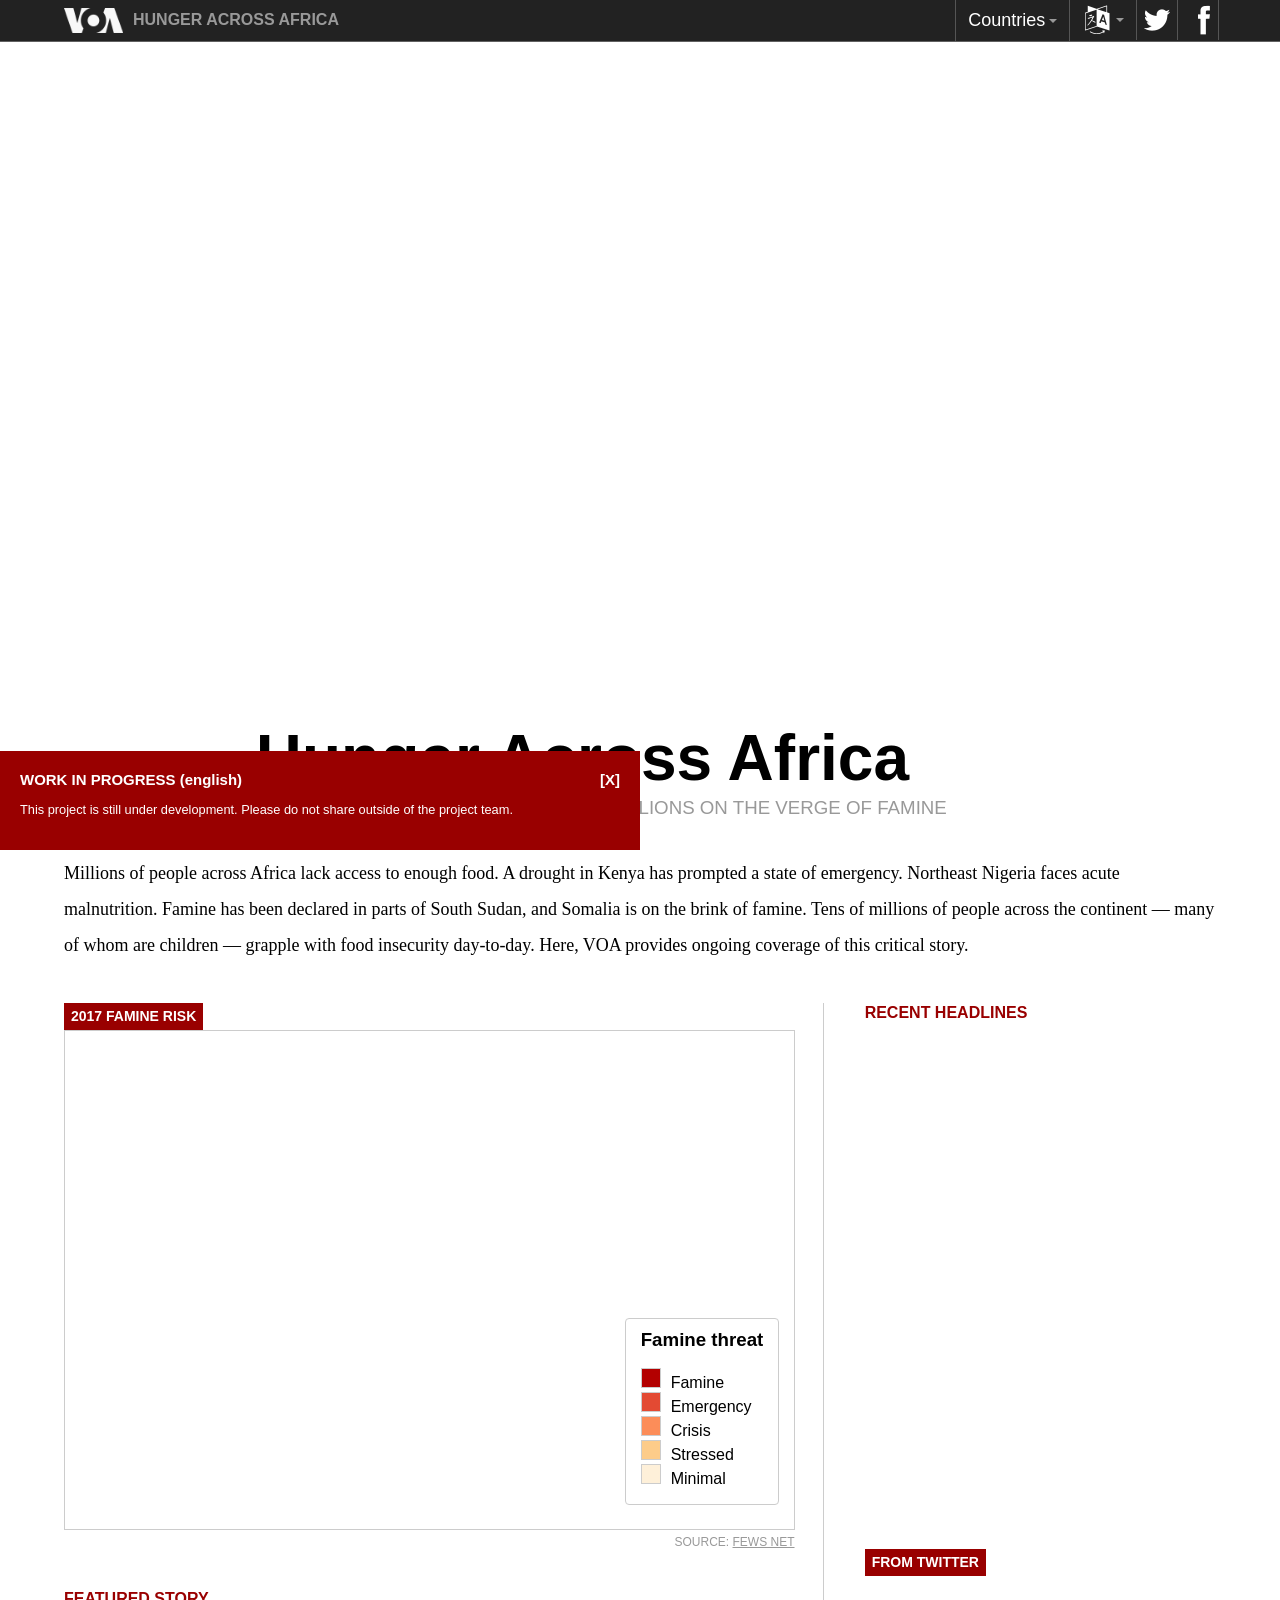
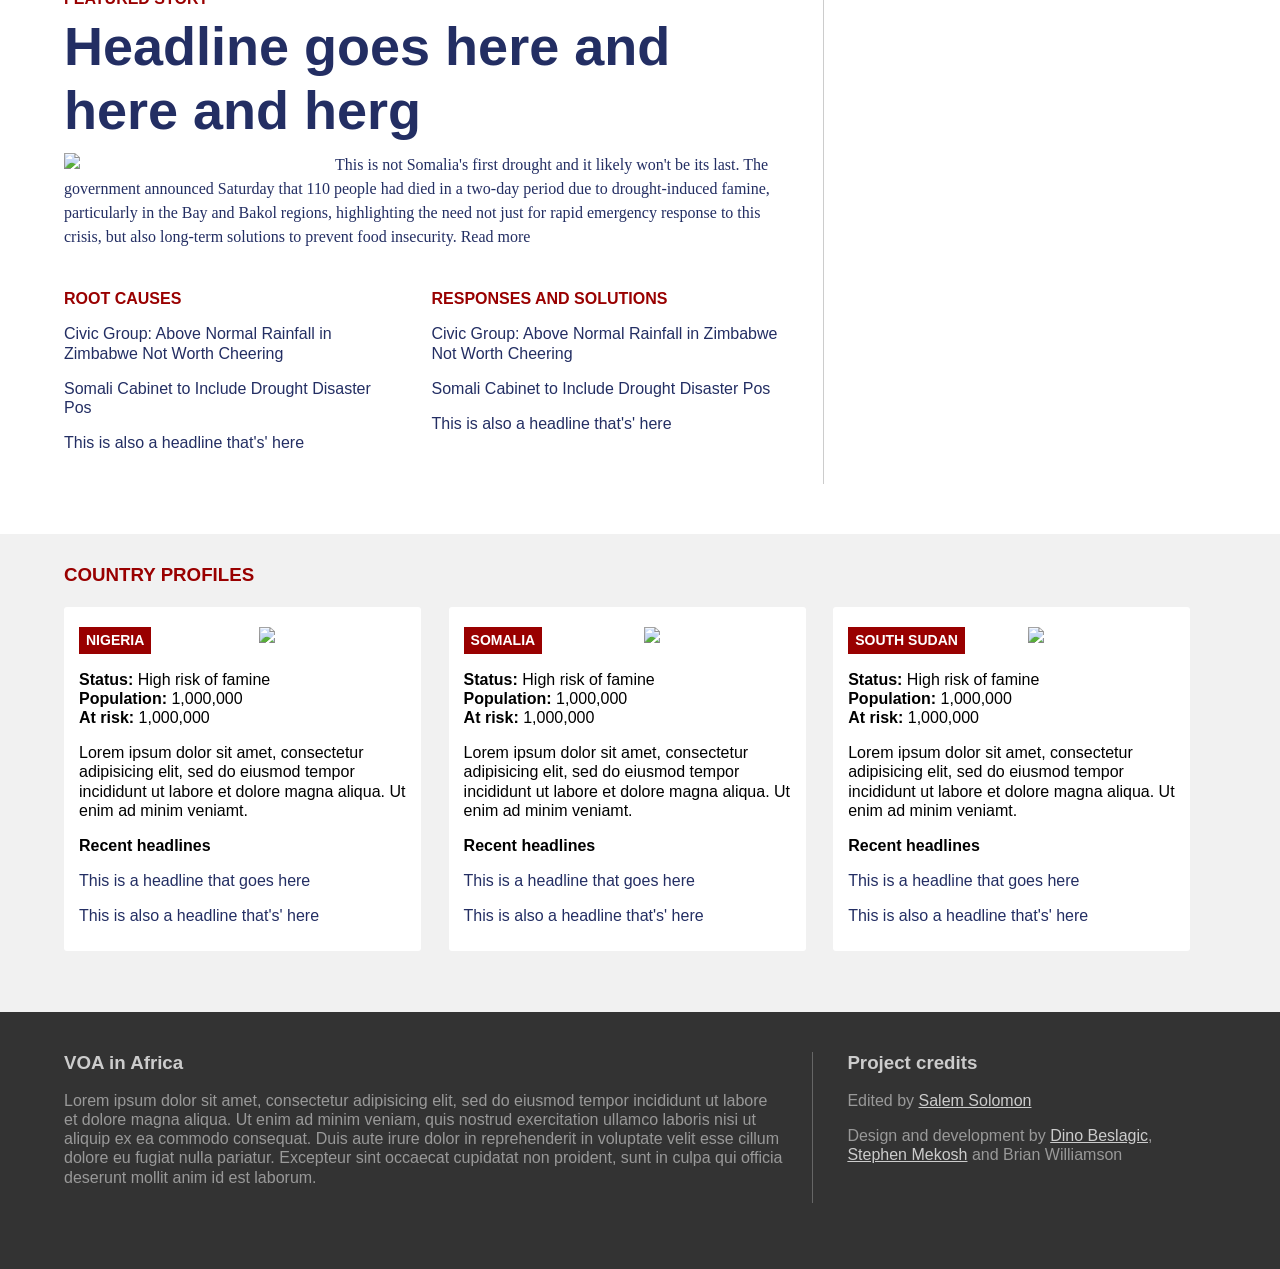
==== commit ef463403: "Design updates." ====
--- a/project.html
+++ b/project.html
@@ -57,8 +57,8 @@
 	<!--
 	<script src="https://cdnjs.cloudflare.com/ajax/libs/handlebars.js/4.0.5/handlebars.min.js"></script>
 	-->
-	<script src="js/scripts.js?v1l"></script>
-	<link rel="stylesheet" type="text/css" href="css/all.css?v1l">
+	<script src="js/scripts.js?v1n"></script>
+	<link rel="stylesheet" type="text/css" href="css/all.css?v1n">
 
 
 
@@ -128,10 +128,10 @@
 -->
 	<div class="voa__project english">
 
-		<div class="voa__navbar clear">
+		<div class="voa__navbar">
 			<div class="voa__grid__full">
 				<div class="voa__grid">
-					<a href="project2.html" class="voa__navbar__link"><div class="voa__navbar__logo"></div></a><!--<a href="#" class="voa__navbar__title">Hunger Across Africa</a>-->
+					<a href="project_old.html" class="voa__navbar__link"><div class="voa__navbar__logo"></div></a><a href="#" class="voa__navbar__title">Hunger Across Africa</a>
 
 					<div id="menuButton" class="voa__navbar__toggle"></div>
 
@@ -151,18 +151,18 @@
 
 							<li><a href="javascript:void(0);" class="has-submenu voa__navbar__language" id="" aria-haspopup="true" aria-controls="" aria-expanded="false"><div class="translation-icon"></div><span class="sub-arrow">+</span><span class="voa__no-tablet social-share-text ">Coverage</span></a>
 								<ul id="" role="group" aria-hidden="true" aria-labelledby="" aria-expanded="false">
-									<li><a href="http://voaafaanoromoo.com">Afaan Oromoo</a></li>
-									<li><a href="http://amharic.voanews.com/p/5573.html">አማርኛ</a></li>
-									<li><a href="http://voaafrique.com">Français</a></li>
-									<li><a href="http://voahausa.com">Hausa</a></li>
-									<li><a href="http://radiyoyacuvoa.com">Kinyarwanda / Kirundi</a></li>
-									<li><a href="http://voandebele.com">Ndebele</a></li>
-									<li><a href="http://voaportugues.com">Português</a></li>
-									<li><a href="http://voashona.com">Shona</a></li>
-									<li><a href="http://voasomali.com">Soomaaliga</a></li>
-									<li><a href="http://voaswahili.com">Kiswahili</a></li>
-									<li><a href="http://tigrigna.voanews.com">ትግርኛ</a></li>
-									<li><a href="http://voazimbabwe.com">Zimbabwe</a></li>
+									<li><a href="http://www.voaafaanoromoo.com/p/6514.html">Afaan Oromoo</a></li>
+									<li><a href="http://amharic.voanews.com/p/6515.html">አማርኛ</a></li>
+									<li><a href="http://www.voaafrique.com/p/6511.htm">Français</a></li>
+									<li><a href="http://www.voahausa.com/p/6512.html">Hausa</a></li>
+									<li><a href="http://www.radiyoyacuvoa.com/p/6507.html">Kinyarwanda / Kirundi</a></li>
+									<li><a href="http://www.voandebele.com/p/6508.html">Ndebele</a></li>
+									<li><a href="http://www.voaportugues.com/p/6513.html">Português</a></li>
+									<li><a href="http://www.voashona.com/p/6510.html">Shona</a></li>
+									<li><a href="http://www.voasomali.com/p/6506.html">Soomaaliga</a></li>
+									<li><a href="http://voaswahili.com">Kiswahili (LINK???)</a></li>
+									<li><a href="http://tigrigna.voanews.com/p/6516.html">ትግርኛ</a></li>
+									<li><a href="http://www.voazimbabwe.com/p/6509.html">Zimbabwe</a></li>
 								</ul>
 							</li>
 
@@ -173,44 +173,40 @@
 				</div>
 			</div>
 		</div>
-		<div class="voa__navbar" style="z-index: 9997; height: 42px; background-color: #000;">
-			<div class="voa__grid__full">
-				<div class="voa__grid">
-					<a href="project2.html" class="voa__navbar__link"><div class="voa__navbar__logo" style="background-image: none"></div></a><a href="#" class="voa__navbar__title">Hunger Across Africa</a>
-				</div>
-			</div>
-		</div>
-
-
-
+
+		<section class="voa__section__full-width voa__headlines" style="padding: 0 0 20px 0; margin: 0;">
+				<div class="embed-container"><iframe src="https://www.youtube.com/embed/8rQ5bMwQONQ" frameborder="0" allowfullscreen=""></iframe></div>
+				<div class="voa__grid__full">
+
+					<div class="voa__grid">
+						<div class="voa__title-card" style="text-align: center; width: 90%; z-index: 9995; position: relative;">
+							<h1 class="voa__title" style="margin-bottom: 0; text-shadow: none; color: #000">Hunger Across Africa</h1>
+							<h3 style="font-weight: normal; color: #999; text-transform: uppercase;">How drought and conflict have put millions on the verge of famine</h3>
+						</div>
+					</div>
+
+				</div>
+		</section>
+
+
+		<!--
 		<section class="voa__section__full-width voa__section__title" style="background-image: url('https://gdb.voanews.com/3DA57897-6EF7-4119-856E-AE0C22C5202C_w1280_h600_s.jpg'); z-index: 9998; position: relative; min-height: auto; max-height: 300px; height: 300px; background-position: center 80%;">
 			<div class="voa__title-card__shadow" style="z-index: 9994;"></div>
-
-			<!--
-			<div class="voa__grid__full" style="margin: 0; padding: 0; ">
-				<div class="voa__grid">
-					<div class="voa__title-card" style="text-align: center; width: 90%; top: 60px; bottom: auto;">
-						<h2 class="voa__kicker">Hunger Across Africa</h2>
-					</div>
-				</div>
-			</div>
-			-->
-
-
 			<div class="voa__grid__full" style="margin: 0; padding: 0;">
 				<div class="voa__grid">
 					<div class="voa__title-card" style="text-align: center; width: 90%; z-index: 9995; bottom: 30px;">
 						<h1 class="voa__title" style="margin-bottom: 0;">Hunger Across Africa</h1>
-						<h3 style="font-weight: normal; color: #FFF;">This could be standing intro and photo, or it could change based on the current featured story<!--How drought and conflict have put millions on the verge of famine--></h3>
-					</div>
-				</div>
-			</div>
-		</section>
+						<h3 style="font-weight: normal; color: #FFF;">This could be standing intro and photo, or it could change based on the current featured story</h3>
+					</div>
+				</div>
+			</div>
+		</section>
+		-->
 
 
 		<section class="voa__section" style="/*background-color: #333;*/">
 			<div class="voa__grid">
-				<div class="voa__project-title" style="margin: 40px 0;">
+				<div class="voa__project-title" style="margin: 0 0 40px 0;">
 					<h3 class="voa__graphic__readin" style="/*color: #CCC;*/">Millions of people across Africa lack access to enough food. A drought in Kenya has prompted a state of emergency. Northeast Nigeria faces acute malnutrition. Famine has been declared in parts of South Sudan, and Somalia is on the brink of famine. Tens of millions of people across the continent ― many of whom are children ― grapple with food insecurity day-to-day. Here, VOA provides ongoing coverage of this critical story.</h3>
 				</div>
 			</div>
@@ -259,8 +255,12 @@
 				<div class="voa__grid__two-thirds voa__rule wide-right voa__grid__float" style="padding-top: 40px;">
 					<div class="voa__featured-story" style="margin-bottom: 40px;">
 						<h3 class="voa__label" style="font-size: 16px; margin-bottom: 5px;">Featured Story</h3>
-						<h2 class="voa__featured-headline" style="margin-bottom: 10px;"><a href="">Headline goes here and here and herg</a></h2>
-						<p class="voa__graphic__readin" style="line-height: 1.5; font-size: 16px;">This is not Somalia's first drought and it likely won't be its last. The government announced Saturday that 110 people had died in a two-day period due to drought-induced famine, particularly in the Bay and Bakol regions, highlighting the need not just for rapid emergency response to this crisis, but also long-term solutions to prevent food insecurity. <a href="">Read more</a></p>
+						<a href="">
+							<h2 class="voa__featured-headline" style="margin-bottom: 10px;">Headline goes here and here and herg</h2>
+
+							<img src="http://placehold.it/640x400" class="voa__feature-thumbnail">
+							<p class="voa__graphic__readin" style="line-height: 1.5; font-size: 16px;">This is not Somalia's first drought and it likely won't be its last. The government announced Saturday that 110 people had died in a two-day period due to drought-induced famine, particularly in the Bay and Bakol regions, highlighting the need not just for rapid emergency response to this crisis, but also long-term solutions to prevent food insecurity. <span class="">Read more</span></p>
+						</a>
 					</div>
 
 					<div class="voa__grid__full">
@@ -279,12 +279,7 @@
 					</div>
 				</div>
 				<div class="voa__grid__one-third voa__hang-right voa__grid__float">
-				<!--
-					<div class="video-container">
-						<div class="embed-container"><iframe src="https://www.youtube.com/embed/dXYLMaJ8P0c" frameborder="0" allowfullscreen=""></iframe></div>
-					</div>
-					<h3>Headline goes here and here</h3>
-					<p>This is not Somalia's first drought and it likely won't be its last. The government announced Saturday that 110 people had died in a two-day period due to drought-induced famine.</p>-->
+
 					<div class="issue__update tweet">
 						<h3 class="voa__kicker" style="margin-bottom: 0;">From Twitter</h3>
 						<div class="tweet" data-tweet="847832304462565376"></div>
@@ -295,16 +290,6 @@
 			</div>
 		</section>
 
-
-		<section class="voa__section__full-width voa__headlines" style="padding: 0 0 20px 0; margin: 0;">
-				<div class="embed-container"><iframe src="https://www.youtube.com/embed/2f489xjPKqM" frameborder="0" allowfullscreen=""></iframe></div>
-				<div class="voa__grid__full">
-					<div class="voa__grid">
-						<h2 style="margin-top: 20px;">Headline goes here and here</h2>
-						<p>This is not Somalia's first drought and it likely won't be its last. The government announced Saturday that 110 people had died.</p>
-					</div>
-				</div>
-		</section>
 
 		<section class="voa__section__full-width voa__headlines" style="background-color: #f1f1f1; padding: 30px 0; margin: 0;">
 			<div class="voa__grid__full">
@@ -376,74 +361,24 @@
 
 
 		<section class="voa__section__full-width voa__footer dark">
-			<!--
-			<div class="voa__grid__full">
-
-				<div class="voa__grid">
-					<div class="voa__grid__two-thirds voa__rule wide-right">
-						<h3>About the project</h3>
-						<p>Millions of people across Africa lack access to enough food. A drought in Kenya has prompted a state of emergency. Northeast Nigeria faces acute malnutrition. Famine has been declared in parts of South Sudan, and Somalia is on the brink of famine. Tens of millions of people across the continent ― many of whom are children ― grapple with food insecurity day-to-day. Here, VOA provides ongoing coverage of this critical story.</p>
-
-					</div>
-
-					<div class="voa__grid__one-third voa__rule  voa__hang-right">
-						<h3>Project credits</h3>
-								
-						<p>Edited and curated by <a href="https://twitter.com/salem_solomon">Salem Solomon</a></p>
-						<p>Web design and development by <a href="https://twitter.com/pp19dd" target="_blank">Dino Beslagic</a>, <a href="https://twitter.com/smekosh" target="_blank">Stephen Mekosh</a> and Brian Williamson</p>
-					</div>
-
-				</div>
-			</div>
-			-->
 
 			<div class="voa__grid__full">
 				<div class="voa__grid">
 					<div class="voa__flex-grid">
 						<div class="voa__flex-grid__two-thirds voa__rule wide-right">
-							<h3>About the project</h3>
-							<p>Millions of people across Africa lack access to enough food. A drought in Kenya has prompted a state of emergency. Northeast Nigeria faces acute malnutrition. Famine has been declared in parts of South Sudan, and Somalia is on the brink of famine. Tens of millions of people across the continent ― many of whom are children ― grapple with food insecurity day-to-day. Here, VOA provides ongoing coverage of this critical story.</p>
+							<h3>VOA in Africa</h3>
+							<p>Lorem ipsum dolor sit amet, consectetur adipisicing elit, sed do eiusmod tempor incididunt ut labore et dolore magna aliqua. Ut enim ad minim veniam, quis nostrud exercitation ullamco laboris nisi ut aliquip ex ea commodo consequat. Duis aute irure dolor in reprehenderit in voluptate velit esse cillum dolore eu fugiat nulla pariatur. Excepteur sint occaecat cupidatat non proident, sunt in culpa qui officia deserunt mollit anim id est laborum.</p>
 						</div>
 						<div class="voa__flex-grid__one-third voa__rule voa__hang-right">
 							<h3>Project credits</h3>
 									
-							<p>Edited and curated by <a href="https://twitter.com/salem_solomon">Salem Solomon</a></p>
-							<p>Web design and development by <a href="https://twitter.com/pp19dd" target="_blank">Dino Beslagic</a>, <a href="https://twitter.com/smekosh" target="_blank">Stephen Mekosh</a> and Brian Williamson</p>
-						</div>
-					</div>
-					<!--
-						<h3>About the editor</h3>
-						<img src="img/mugshot__salem-fekadu.jpg" class="voa__mugshot" />
-						<p><a href="https://twitter.com/salem_solomon">Salem Solomon</a> is a journalist and web producer at Voice of America’s Africa Division, where she reports in English, Amharic and Tigrigna. Her work has appeared in The New York Times, Poynter.org, Reuters and The Tampa Bay Times. Salem researches trends in analytics and digital journalism, and her data-driven work has been featured in VOA’s special projects collection.</p>
-						-->
-
-					<!--
-					<div class="voa__grid__one-third">
-						<h3 style="margin-bottom: 15px;">On Twitter</h3>-->
-						<!--
-						<div class="voa__twitter">
-							<div class="voa__twitter__tweet">
-								Loremx ipsum dolor sit amet, consectetur adipisicing elit, sed do eiusmod
-								tempor incididunt ut labore et dolore magna aliqua. <a href="#">#FamineWatch</a>
-							</div>
-							<div class="voa__twitter__attribution">
-								<img class="voa__mugshot--round" src="http://placehold.it/60x60" alt="Twitter image" style="float: left; max-width: 60px;"/>
-								<div style="text-align: left; padding-left: 65px;">
-									<h3 class="voa__twitter__name">Voice of America</h3>
-									<h5 class="voa__twitter__handle"><a href="https://twitter.com/voanews">@VOANews</a></h5>
-									<h5 class="voa__twitter__timestamp">Timestamp Sept 20XX</h5>
-								</div>
-							</div>
-						</div>
-						-->
-						<!-- 
-						https://twitter.com/W7VOA/status/848968163870076928
-						https://twitter.com/DMiliband/status/847832304462565376
-						 -->
-					<!--</div>-->
-
-				</div>
-			</div>
+							<p>Edited by <a href="https://twitter.com/salem_solomon">Salem Solomon</a></p>
+							<p>Design and development by <a href="https://twitter.com/pp19dd" target="_blank">Dino Beslagic</a>, <a href="https://twitter.com/smekosh" target="_blank">Stephen Mekosh</a> and Brian Williamson</p>
+						</div>
+					</div>
+				</div>
+			</div>
+
 		</section><!-- .voa__footer -->
 
 
--- a/css/all.css
+++ b/css/all.css
@@ -1 +1 @@
-html{font-family:sans-serif;-ms-text-size-adjust:100%;-webkit-text-size-adjust:100%}body{margin:0}article,aside,details,figcaption,figure,footer,header,hgroup,main,menu,nav,section,summary{display:block}audio,canvas,progress,video{display:inline-block;vertical-align:baseline}audio:not([controls]){display:none;height:0}[hidden],template{display:none}a{background-color:transparent}a:active,a:hover{outline:0}abbr[title]{border-bottom:1px dotted}b,strong{font-weight:bold}dfn{font-style:italic}h1{font-size:2em;margin:0.67em 0}mark{background:#ff0;color:#000}small{font-size:80%}sub,sup{font-size:75%;line-height:0;position:relative;vertical-align:baseline}sup{top:-0.5em}sub{bottom:-0.25em}img{border:0}svg:not(:root){overflow:hidden}figure{margin:1em 40px}hr{box-sizing:content-box;height:0}pre{overflow:auto}code,kbd,pre,samp{font-family:monospace, monospace;font-size:1em}button,input,optgroup,select,textarea{color:inherit;font:inherit;margin:0}button{overflow:visible}button,select{text-transform:none}button,html input[type="button"],input[type="reset"],input[type="submit"]{-webkit-appearance:button;cursor:pointer}button[disabled],html input[disabled]{cursor:default}button::-moz-focus-inner,input::-moz-focus-inner{border:0;padding:0}input{line-height:normal}input[type="checkbox"],input[type="radio"]{box-sizing:border-box;padding:0}input[type="number"]::-webkit-inner-spin-button,input[type="number"]::-webkit-outer-spin-button{height:auto}input[type="search"]{-webkit-appearance:textfield;box-sizing:content-box}input[type="search"]::-webkit-search-cancel-button,input[type="search"]::-webkit-search-decoration{-webkit-appearance:none}fieldset{border:1px solid #c0c0c0;margin:0 2px;padding:0.35em 0.625em 0.75em}legend{border:0;padding:0}textarea{overflow:auto}optgroup{font-weight:bold}table{border-collapse:collapse;border-spacing:0}td,th{padding:0}html{-webkit-box-sizing:border-box;-moz-box-sizing:border-box;box-sizing:border-box;height:100%}*,*:before,*:after{-webkit-box-sizing:inherit;-moz-box-sizing:inherit;box-sizing:inherit}body{font-family:Arial, sans-serif;line-height:1.2;margin:0;padding:0;height:100%}.voa__clear:before,.voa__clear:after{content:" ";display:table}.voa__clear:after{clear:both}@media only screen and (min-width: 640px){.voa__rule.wide-right{border-right:1px solid #CCC;padding-right:2.5%}.voa__rule.wide-left{border-left:1px solid #CCC;padding-left:2.5%}}@media only screen and (max-width: 639px){.dark .voa__rule.wide-right{border-bottom:1px solid #666;margin-bottom:30px;padding-bottom:30px}.dark .voa__rule.wide-left{border-top:1px solid #666;margin-top:30px;padding-top:30px}}@media only screen and (min-width: 640px){.dark .voa__rule.wide-right{border-right:1px solid #666;padding-right:2.5%}.dark .voa__rule.wide-left{border-left:1px solid #666;padding-left:2.5%}}@media only screen and (max-width: media__medium){.voa__no-mobile{display:none}}@media only screen and (max-width: media__medium), screen and (max-height: 475px){.voa__no-mobile{display:none}}@media only screen and (min-width: 780px) and (max-width: 991px){.voa__no-tablet{display:none}}.voa__project{height:100%;line-height:1.2;max-width:100%;overflow-wrap:break-word;padding:0;word-wrap:break-word}.voa__project img{max-width:100%}.voa__project a{color:#1330bf}.voa__project h1,.voa__project h2,.voa__project h3,.voa__project h4,.voa__project h5{font-family:SkolarSans-BdCond_Cyr-Ltn,Arial,sans-serif;margin:0}.voa__project strong{font-family:SkolarSans-BdCond_Cyr-Ltn,Arial,sans-serif}.voa__project .voa__story p{font-family:Georgia,Times,"Times New Roman",serif;font-size:120%;line-height:1.4}.voa__project .voa__kicker,.voa__project .voa__graphic__kicker{background-color:#900;color:#FFF;display:inline-block;font-size:14px;padding:5px 7px;text-transform:uppercase}.voa__project .voa__label{color:#900;margin-bottom:20px;text-transform:uppercase}.voa__project .voa__label a{color:#900}.voa__project .voa__byline{font-family:Arial,sans-serif;font-weight:bold;margin-bottom:20px}.voa__project .voa__byline .voa__agency{font-weight:normal}.voa__project .voa__cutline,.voa__project .voa__caption,.voa__project .voa__headlines .voa__credit,.voa__project .voa__headlines .voa__cutline{color:#999;font-family:Arial,sans-serif;font-size:90%;margin:5px 0 20px 0}.voa__project .voa__cutline a,.voa__project .voa__caption a,.voa__project .voa__headlines .voa__credit a,.voa__project .voa__headlines .voa__cutline a{color:#999;text-decoration:underline}.voa__project .voa__headlines .voa__credit,.voa__project .voa__credit{font-size:12px;margin-bottom:0;text-align:right}.voa__project .voa__section{margin:0 auto;max-width:1280px;padding:0;position:relative;z-index:9995}.voa__project .voa__section__full-width{padding:0;position:relative;z-index:9995}.voa__project .voa__section__full-width.dark{background-color:#333;padding:40px 0}.voa__project .voa__section__full-width.white{background-color:#FFF}.voa__project .voa__section__full-width.voa__section__title{background-position:center 20%;background-size:cover;min-height:80%;position:relative}.voa__project .voa__section__full-width .voa__title-card__shadow{background-image:linear-gradient(transparent 0%, #000 200%);height:30%;position:absolute;bottom:0;width:100%}.voa__project .voa__section__full-width .voa__title-card{position:absolute;bottom:5%}.voa__project .voa__section__full-width .voa__title{color:#FFF;text-shadow:1px 1px 3px #333}.voa__project .voa__footer{background-color:#F1F1F1;padding:40px 0}.voa__project .voa__footer.dark{background-color:#333;color:#999}.voa__project .voa__footer.dark h3{color:#CCC}.voa__project .voa__footer.dark h3.voa__kicker{color:#FFF}.voa__project .voa__footer.dark a{color:#CCC}.voa__project .voa__footer.dark a:hover{color:orange}.voa__project .voa__footer .voa__grid__one-third{margin-bottom:40px}@media only screen and (min-width: 640px){.voa__project .voa__footer .voa__grid__one-third{margin-bottom:0}}.voa__project .voa__footer .voa__kicker{margin-bottom:10px}.voa__project .voa__graphic__title--large,.voa__project .voa__section__full-width .voa__title{font-size:2rem;margin-bottom:10px}.voa__project .voa__graphic__readin{font-family:Georgia,Times,"Times New Roman",serif;font-size:16px;font-weight:normal;line-height:1.5;margin-top:0}.voa__project .voa__graphic__title--section{font-size:1.5rem;margin:0}.voa__project .voa__section__intro{font-size:16px;margin-bottom:10px}.voa__project .voa__mugshot{float:left;margin:1em 15px 10px 0;max-width:33%;width:120px}.voa__project .voa__mugshot--round{border-radius:50%;border:1px solid #FFF;margin:2px 5px 2px 5%;vertical-align:middle;width:40px}.voa__project .voa__photo--inset{margin-bottom:10px;width:100%}@media only screen and (min-width: 640px){.voa__project .voa__graphic__title--large,.voa__project .voa__section__full-width .voa__title{font-size:3rem;margin-bottom:20px}.voa__project .voa__graphic__readin{font-size:16px;line-height:2;margin-bottom:2rem}.voa__project .voa__section__intro{font-size:20px;margin-bottom:30px}}@media only screen and (min-width: 992px){.voa__project .voa__graphic__title--large,.voa__project .voa__section__full-width .voa__title{font-size:4rem}.voa__project .voa__graphic__title--section{font-size:3rem}.voa__project .voa__graphic__readin{font-size:18px;line-height:2}.voa__project .voa__graphic__intro{display:none}.voa__project .voa__section__intro{font-size:24px;line-height:1.4;margin-bottom:30px}.voa__project .voa__mugshot--round{border:3px solid #FFF;width:60px}}.voa__grid,.voa__grid__full{margin:0 auto 1rem auto;max-width:1280px;padding:0 5%;width:100%}.voa__grid__full{padding:0}.voa__grid:before,.voa__grid:after,.voa__grid__full:before,.voa__grid__full:after{content:" ";display:table}.voa__grid:after,.voa__grid__full:after{clear:both}.voa__grid__element,.voa__grid__one-half,.voa__grid__one-third{margin:0 auto;padding:0;vertical-align:top;width:100%}.voa__grid__one-half:first-of-type{margin-bottom:30px}@media only screen and (min-width: 640px) and (max-width: 991px){.voa__grid__element{display:inline-block;margin-right:1.5%;width:48.2%}.voa__grid__element:nth-child(2n){margin-right:0}}@media only screen and (min-width: 992px){.voa__grid__element{display:inline-block;margin-right:1.25%;width:32.5%}.voa__grid__element:nth-child(3n){margin-right:0}.voa__grid__one-half:first-of-type{margin-bottom:30px;padding-right:20px}}@media only screen and (min-width: 640px){.voa__grid__one-half{display:inline-block;margin-right:1.5%;vertical-align:top;width:48.2%}.voa__grid__one-half:nth-child(2n){margin-right:0}.voa__grid__one-half:first-of-type{margin-bottom:0}.voa__grid__one-third{display:inline-block;margin-right:2%;vertical-align:top;width:31%}.voa__grid__one-third.voa__hang-right{margin-right:0;padding-left:2.5%;width:33%}.voa__grid__one-third.voa__grid__float{display:block;float:right}.voa__grid__one-third:nth-child(3n){margin-right:0%}.voa__grid__two-thirds{display:inline-block;margin-right:0%;vertical-align:top;width:66%}.voa__grid__two-thirds.voa__grid__float{display:block;float:left}}@media only screen and (min-width: 992px){.voa__grid{margin-bottom:0}}.voa__publish-warning{background-color:#900;color:#FFF;font-size:80%;min-width:300px;padding:20px;pointer-events:none;position:fixed;bottom:50px;left:0;width:50%;z-index:9999}.voa__publish-warning .voa__publish-warning__close-button{cursor:pointer;cursor:hand;float:right;pointer-events:auto}.voa__twitter{margin:0}.voa__twitter.inset{border-radius:5px;background-color:#FFF;box-shadow:1px 1px 5px #999;padding:30px}@media only screen and (min-width: 640px){.voa__twitter.inset .voa__twitter__attribution{margin:10px auto;max-width:60%}}.voa__twitter .voa__twitter__tweet{font-family:serif;font-size:170%;line-height:1.1}.voa__twitter .voa__twitter__tweet a{color:#1330bf;text-decoration:none}.voa__twitter .voa__twitter__tweet a:hover{text-decoration:underline}.voa__twitter .voa__twitter__attribution{display:block;margin-top:20px}.voa__twitter .voa__twitter__attribution .voa__mugshot--circle{margin-left:0}.voa__twitter .voa__project .voa__twitter__timestamp{color:#999;font-weight:normal;margin-top:5px}.embed-container{position:relative;padding-bottom:56.25%;height:0;overflow:hidden;max-width:100%}.embed-container iframe,.embed-container object,.embed-container embed{height:100%;position:absolute;top:0;left:0;width:100%}@media only screen and (min-width: 992px){.voa__photo--inset{float:right;margin-left:10px;width:50%}}.map__container{border:1px solid #CCC;min-height:300px;width:100%}.map__container img{max-width:none}.voa__map__popup-image{display:none;max-width:100%;width:100%}.voa__map__popup-description{display:none}@media only screen and (min-width: 640px){.map__container{min-height:500px}.voa__map__popup-image,.voa__map__popup-description{display:block}}.voa__rss{margin-top:0;padding-left:0}.voa__rss li{border-bottom:1px dotted #CCC;font-size:16px;margin-bottom:10px;padding-bottom:10px;list-style:none}.voa__rss li:last-of-type{border-bottom:none}.voa__rss li a{color:#333;text-decoration:none}.voa__rss li a:hover{color:#1330bf;text-decoration:underline}.main-menu-nav{display:none;margin-top:50px;background-color:rgba(20,20,20,0.6)}.voa__navbar{background-color:#222;border-bottom:rgba(240,240,240,0.3) 1px solid;margin:0;padding:0;position:fixed;top:0;width:100%;z-index:9999}.voa__navbar .sm-clean li:first-of-type{border-top:1px solid #333}.voa__navbar.clear{background-color:rgba(240,240,240,0.2)}.voa__navbar.blue{background-color:#1330bf}.voa__navbar.blue .voa__navbar__title{color:#FFF}.voa__navbar.blue .social-share-link.twitter .social-icon{background-position:-30px -60px}.voa__navbar.blue .social-share-link.facebook .social-icon{background-position:-25px -90px}.voa__navbar.blue .voa__navbar__language .translation-icon{background-position:-30px 0}@media only screen and (min-width: 780px){.voa__navbar.blue .sm-clean li{border-color:#4160ea}.voa__navbar.blue .sm-clean li li a{color:#999}.voa__navbar.blue .sm-clean li li a:hover{color:#999}.voa__navbar.blue .sm-clean a{color:#FFF}.voa__navbar.blue .sm-clean a:hover,.voa__navbar.blue .sm-clean a:focus,.voa__navbar.blue .sm-clean a:active,.voa__navbar.blue .sm-clean a.highlighted{color:#F1F1F1}}.voa__navbar.white{background-color:#FFF;border-bottom:1px solid #CCC}.voa__navbar.white .sm-clean li:first-of-type{border-top:1px solid #CCC}.voa__navbar.white .sm-clean a span.sub-arrow{background-color:rgba(220,220,220,0.3)}.voa__navbar.white .voa__navbar__title{color:#1330bf}.voa__navbar.white .voa__navbar__logo{background-image:url(../img/icons/icon__logo__voa--blue.png)}.voa__navbar.white .voa__navbar__toggle{background-image:url(../img/icons/icons_white.png)}.voa__navbar.white .voa__navbar__language .translation-icon{background-image:url(../img/icons/icons_white.png)}.voa__navbar.white .social-share-link.twitter .social-icon{background-position:3px -60px}.voa__navbar.white .social-share-link.twitter{background-position:18px 7px}.voa__navbar.white .social-share-link.facebook{background-position:23px 7px}@media only screen and (min-width: 780px){.voa__navbar.white .sm-clean li{border-color:#ccc}.voa__navbar.white .sm-clean li:first-of-type{border-top:none}.voa__navbar.white .sm-clean a{color:#666}.voa__navbar.white .sm-clean a:hover,.voa__navbar.white .sm-clean a:focus,.voa__navbar.white .sm-clean a:active,.voa__navbar.white .sm-clean a.highlighted{color:#900}.voa__navbar.white .social-share-link.twitter{background-position:8px 7px}.voa__navbar.white .social-share-link.facebook{background-position:13px 7px}.voa__navbar.white .social-share-link.twitter:hover{background-position:8px -32px}.voa__navbar.white .social-share-link.facebook:hover{background-position:13px -36px}}.voa__navbar .voa__grid__full,.voa__navbar .voa__grid{margin-bottom:0}.voa__navbar .voa__navbar__logo{background-image:url(../img/icons/icon__logo__voa--f8f8f8.png);background-repeat:no-repeat;background-size:cover;float:left;height:25px;margin:8px 0 8px 5%;padding:0;width:59px}.voa__navbar .voa__navbar__title{color:#999;float:left;font-weight:bold;margin-top:10px;padding-left:10px;text-transform:uppercase;text-decoration:none}.voa__navbar .voa__navbar__link:hover .voa__navbar__title{color:#D0D9E7}.voa__navbar .voa__navbar__toggle{background-image:url(../img/icons/icons_default.png);background-repeat:no-repeat;background-size:60px;background-position:-30px -30px;float:right;height:30px;margin:6px 5% 4px 0;width:30px;padding:0}.voa__navbar .voa__navbar__toggle:hover{background-position:-30px -30px;cursor:pointer;cursor:hand}.voa__navbar .social-share-link,.voa__navbar .voa__navbar__language{padding-top:5px !important;padding-bottom:5px !important}.voa__navbar .social-share-link .social-icon,.voa__navbar .social-share-link:hover .social-icon{background-repeat:no-repeat;background-size:60px;display:inline-block;height:30px;padding-left:30px;vertical-align:middle;width:30px}.voa__navbar .social-share-text{padding-left:5px}.voa__navbar .social-share-link.twitter .social-icon{background-image:url(../img/icons/icons_default.png);background-position:0px -60px}.voa__navbar .social-share-link.facebook .social-icon{background-image:url(../img/icons/icons_default.png);background-position:-25px -90px}.voa__navbar .voa__navbar__language .translation-icon{background-image:url(../img/icons/icons_default.png);background-repeat:no-repeat;background-size:60px;background-position:-30px 0;display:inline-block;height:30px;vertical-align:middle;width:30px;padding:0}@media only screen and (min-width: 780px){.voa__navbar .sm-clean li:first-of-type{border-top:none}.voa__navbar .social-share-text{display:none}.voa__navbar .social-share-link{background-position:5px -40px;background-repeat:no-repeat;background-size:30px;height:40px;padding-left:5px;width:40px}.voa__navbar .sm-clean a.social-share-link{padding-left:5px}.voa__navbar .social-share-link.twitter .social-icon{background-position:-30px -60px}.voa__navbar .social-share-link.twitter:hover{background-color:#00ACEE}.voa__navbar .social-share-link.facebook:hover{background-color:#3B5997}.voa__navbar .social-share-link.twitter:hover .social-icon{background-position:-30px -60px}.voa__navbar .social-share-link.facebook:hover .social-icon{background-position:-25px -90px}.voa__navbar .voa__navbar__language:hover .translation-icon{background-position:-30px 0}}@media only screen and (max-width: 780px){.voa__navbar .voa__grid{padding:0}}@media only screen and (min-width: 780px){.voa__navbar .voa__grid{padding-right:0}.voa__navbar .main-menu-nav{display:block !important;float:right;margin-top:0;background-color:transparent}.voa__navbar .voa__navbar__logo{margin:8px 0}.voa__navbar .voa__navbar__toggle{display:none;margin-right:0}}@media only screen and (min-width: 992px){.voa__navbar .main-menu-nav{margin-right:5%}.voa__navbar .social-share-link,.voa__navbar .voa__navbar__language{padding-top:5px !important;padding-bottom:5px !important}}.voa__navbar #main-menu li.current{border-right:1px solid #000}.voa__navbar #main-menu li.current a{color:#ccc}.voa__project.rtl .voa__navbar .voa__navbar__title{float:right}.voa__project.rtl .voa__navbar .voa__navbar__logo{float:right}@media only screen and (min-width: 992px){.voa__project.rtl .voa__navbar .main-menu-nav{float:left;margin-left:5%}}.voa__project.rtl .voa__navbar .voa__navbar__toggle{float:left;margin:8px 0 8px 5%}.sm{position:relative;z-index:9999}.sm,.sm ul,.sm li{display:block;list-style:none;margin:0;padding:0;line-height:normal;direction:ltr;text-align:left;-webkit-tap-highlight-color:transparent}.sm-rtl,.sm-rtl ul,.sm-rtl li{direction:rtl;text-align:right}.sm>li>h1,.sm>li>h2,.sm>li>h3,.sm>li>h4,.sm>li>h5,.sm>li>h6{margin:0;padding:0}.sm ul{display:none}.sm li,.sm a{position:relative}.sm a{display:block}.sm a.disabled{cursor:not-allowed}.sm:after{content:"\00a0";display:block;height:0;font:0px/0 serif;clear:both;visibility:hidden;overflow:hidden}.sm,.sm *,.sm *:before,.sm *:after{-moz-box-sizing:border-box;-webkit-box-sizing:border-box;box-sizing:border-box}.sm-clean{-webkit-border-radius:0;-moz-border-radius:0;-ms-border-radius:0;-o-border-radius:0;border-radius:0}.sm-clean a,.sm-clean a:hover,.sm-clean a:focus,.sm-clean a:active{padding:13px  58px 13px 20px;color:#FFF;font-family:Arial,sans-serif;font-size:18px;font-weight:normal;line-height:17px;text-decoration:none}.sm-clean a.current{color:#FFF}.sm-clean a.disabled{color:#bbbbbb}.sm-clean a span.sub-arrow{position:absolute;top:50%;margin-top:-17px;left:auto;right:4.5%;width:34px;height:34px;overflow:hidden;font:bold 16px/34px monospace !important;text-align:center;text-shadow:none;background:rgba(255,255,255,0.5);-webkit-border-radius:5px;-moz-border-radius:5px;-ms-border-radius:5px;-o-border-radius:5px;border-radius:5px}.sm-clean a.highlighted span.sub-arrow:before{display:block;content:'-'}.sm-clean>li:first-child>a,.sm-clean>li:first-child>:not(ul) a{-webkit-border-radius:0;-moz-border-radius:0;-ms-border-radius:0;-o-border-radius:0;border-radius:0}.sm-clean>li:last-child>a,.sm-clean>li:last-child>*:not(ul) a,.sm-clean>li:last-child>ul,.sm-clean>li:last-child>ul>li:last-child>a,.sm-clean>li:last-child>ul>li:last-child>*:not(ul) a,.sm-clean>li:last-child>ul>li:last-child>ul,.sm-clean>li:last-child>ul>li:last-child>ul>li:last-child>a,.sm-clean>li:last-child>ul>li:last-child>ul>li:last-child>*:not(ul) a,.sm-clean>li:last-child>ul>li:last-child>ul>li:last-child>ul,.sm-clean>li:last-child>ul>li:last-child>ul>li:last-child>ul>li:last-child>a,.sm-clean>li:last-child>ul>li:last-child>ul>li:last-child>ul>li:last-child>*:not(ul) a,.sm-clean>li:last-child>ul>li:last-child>ul>li:last-child>ul>li:last-child>ul,.sm-clean>li:last-child>ul>li:last-child>ul>li:last-child>ul>li:last-child>ul>li:last-child>a,.sm-clean>li:last-child>ul>li:last-child>ul>li:last-child>ul>li:last-child>ul>li:last-child>*:not(ul) a,.sm-clean>li:last-child>ul>li:last-child>ul>li:last-child>ul>li:last-child>ul>li:last-child>ul{-webkit-border-radius:0 0 5px 5px;-moz-border-radius:0 0 5px 5px;-ms-border-radius:0 0 5px 5px;-o-border-radius:0 0 5px 5px;border-radius:0 0 5px 5px}.sm-clean>li:last-child>a.highlighted,.sm-clean>li:last-child>*:not(ul) a.highlighted,.sm-clean>li:last-child>ul>li:last-child>a.highlighted,.sm-clean>li:last-child>ul>li:last-child>*:not(ul) a.highlighted,.sm-clean>li:last-child>ul>li:last-child>ul>li:last-child>a.highlighted,.sm-clean>li:last-child>ul>li:last-child>ul>li:last-child>*:not(ul) a.highlighted,.sm-clean>li:last-child>ul>li:last-child>ul>li:last-child>ul>li:last-child>a.highlighted,.sm-clean>li:last-child>ul>li:last-child>ul>li:last-child>ul>li:last-child>*:not(ul) a.highlighted,.sm-clean>li:last-child>ul>li:last-child>ul>li:last-child>ul>li:last-child>ul>li:last-child>a.highlighted,.sm-clean>li:last-child>ul>li:last-child>ul>li:last-child>ul>li:last-child>ul>li:last-child>*:not(ul) a.highlighted{-webkit-border-radius:0;-moz-border-radius:0;-ms-border-radius:0;-o-border-radius:0;border-radius:0}.sm-clean li{border-top:1px solid rgba(0,0,0,0.05)}.sm-clean>li:first-child{border-top:0}.sm-clean ul{background:rgba(162,162,162,0.1)}.sm-clean ul a,.sm-clean ul a:hover,.sm-clean ul a:focus,.sm-clean ul a:active{font-size:16px;border-left:8px solid transparent}.sm-clean ul ul a,.sm-clean ul ul a:hover,.sm-clean ul ul a:focus,.sm-clean ul ul a:active{border-left:16px solid transparent}.sm-clean ul ul ul a,.sm-clean ul ul ul a:hover,.sm-clean ul ul ul a:focus,.sm-clean ul ul ul a:active{border-left:24px solid transparent}.sm-clean ul ul ul ul a,.sm-clean ul ul ul ul a:hover,.sm-clean ul ul ul ul a:focus,.sm-clean ul ul ul ul a:active{border-left:32px solid transparent}.sm-clean ul ul ul ul ul a,.sm-clean ul ul ul ul ul a:hover,.sm-clean ul ul ul ul ul a:focus,.sm-clean ul ul ul ul ul a:active{border-left:40px solid transparent}@media (min-width: 780px){.sm-clean ul{position:absolute;width:12em}.sm-clean li{float:left}.sm-clean.sm-rtl li{float:right}.sm-clean ul li,.sm-clean.sm-rtl ul li,.sm-clean.sm-vertical li{float:none}.sm-clean a{white-space:nowrap}.sm-clean ul a,.sm-clean.sm-vertical a{white-space:normal}.sm-clean .sm-nowrap>li>a,.sm-clean .sm-nowrap>li>:not(ul) a{white-space:nowrap}.sm-clean{padding:0;-webkit-border-radius:0;-moz-border-radius:0;-ms-border-radius:0;-o-border-radius:0;border-radius:0}.sm-clean a,.sm-clean a:hover,.sm-clean a:focus,.sm-clean a:active,.sm-clean a.highlighted{padding:12px 12px;color:#FFF;-webkit-border-radius:0 !important;-moz-border-radius:0 !important;-ms-border-radius:0 !important;-o-border-radius:0 !important;border-radius:0 !important}.sm-clean a:hover,.sm-clean a:focus,.sm-clean a:active,.sm-clean a.highlighted{background-color:rgba(20,20,20,0.5);color:#FFF}.sm-clean a.current{color:#FFF}.sm-clean a.disabled{color:#bbbbbb}.sm-clean a.has-submenu{padding-right:24px}.sm-clean a span.sub-arrow{top:50%;margin-top:-2px;right:12px;width:0;height:0;border-width:4px;border-style:solid dashed dashed dashed;border-color:#999 transparent transparent transparent;background:transparent;-webkit-border-radius:0;-moz-border-radius:0;-ms-border-radius:0;-o-border-radius:0;border-radius:0}.sm-clean a.highlighted span.sub-arrow:before{display:none}.sm-clean li{border-top:0;border-right:1px solid #555}.sm-clean li:first-of-type{border-left:1px solid #555}.sm-clean li ul li,.sm-clean li ul li:first-of-type{border:none}.sm-clean>li>ul:before,.sm-clean>li>ul:after{content:'';position:absolute;top:-18px;left:30px;width:0;height:0;overflow:hidden;border-width:9px;border-style:dashed dashed solid dashed;border-color:transparent transparent #bbbbbb transparent}.sm-clean>li>ul:after{top:-16px;left:31px;border-width:8px;border-color:transparent transparent white transparent}.sm-clean ul{border:1px solid #bbbbbb;padding:5px 0;background:white;-webkit-border-radius:5px !important;-moz-border-radius:5px !important;-ms-border-radius:5px !important;-o-border-radius:5px !important;border-radius:5px !important;-webkit-box-shadow:0 5px 9px rgba(0,0,0,0.2);-moz-box-shadow:0 5px 9px rgba(0,0,0,0.2);box-shadow:0 5px 9px rgba(0,0,0,0.2)}.sm-clean ul a,.sm-clean ul a:hover,.sm-clean ul a:focus,.sm-clean ul a:active,.sm-clean ul a.highlighted{border:0 !important;padding:10px 20px;color:#555555}.sm-clean ul a:hover,.sm-clean ul a:focus,.sm-clean ul a:active,.sm-clean ul a.highlighted{background:#eeeeee;color:#d23600}.sm-clean ul a.current{color:#d23600}.sm-clean ul a.disabled{background:white;color:#cccccc}.sm-clean ul a.has-submenu{padding-right:20px}.sm-clean ul a span.sub-arrow{right:8px;top:50%;margin-top:-5px;border-width:5px;border-style:dashed dashed dashed solid;border-color:transparent transparent transparent #555555}.sm-clean span.scroll-up,.sm-clean span.scroll-down{position:absolute;display:none;visibility:hidden;overflow:hidden;background:white;height:20px}.sm-clean span.scroll-up:hover,.sm-clean span.scroll-down:hover{background:#eeeeee}.sm-clean span.scroll-up:hover span.scroll-up-arrow,.sm-clean span.scroll-up:hover span.scroll-down-arrow{border-color:transparent transparent #d23600 transparent}.sm-clean span.scroll-down:hover span.scroll-down-arrow{border-color:#d23600 transparent transparent transparent}.sm-clean span.scroll-up-arrow,.sm-clean span.scroll-down-arrow{position:absolute;top:0;left:50%;margin-left:-6px;width:0;height:0;overflow:hidden;border-width:6px;border-style:dashed dashed solid dashed;border-color:transparent transparent #555555 transparent}.sm-clean span.scroll-down-arrow{top:8px;border-style:solid dashed dashed dashed;border-color:#555555 transparent transparent transparent}.sm-clean.sm-rtl a.has-submenu{padding-right:12px;padding-left:24px}.sm-clean.sm-rtl a span.sub-arrow{right:auto;left:12px}.sm-clean.sm-rtl.sm-vertical a.has-submenu{padding:10px 20px}.sm-clean.sm-rtl.sm-vertical a span.sub-arrow{right:auto;left:8px;border-style:dashed solid dashed dashed;border-color:transparent #555555 transparent transparent}.sm-clean.sm-rtl>li>ul:before{left:auto;right:30px}.sm-clean.sm-rtl>li>ul:after{left:auto;right:31px}.sm-clean.sm-rtl ul a.has-submenu{padding:10px 20px !important}.sm-clean.sm-rtl ul a span.sub-arrow{right:auto;left:8px;border-style:dashed solid dashed dashed;border-color:transparent #555555 transparent transparent}.sm-clean.sm-vertical{padding:10px 0;-webkit-border-radius:5px;-moz-border-radius:5px;-ms-border-radius:5px;-o-border-radius:5px;border-radius:5px}.sm-clean.sm-vertical a{padding:10px 20px}.sm-clean.sm-vertical a:hover,.sm-clean.sm-vertical a:focus,.sm-clean.sm-vertical a:active,.sm-clean.sm-vertical a.highlighted{background:white}.sm-clean.sm-vertical a.disabled{background:#eeeeee}.sm-clean.sm-vertical a span.sub-arrow{right:8px;top:50%;margin-top:-5px;border-width:5px;border-style:dashed dashed dashed solid;border-color:transparent transparent transparent #555555}.sm-clean.sm-vertical>li>ul:before,.sm-clean.sm-vertical>li>ul:after{display:none}.sm-clean.sm-vertical ul a{padding:10px 20px}.sm-clean.sm-vertical ul a:hover,.sm-clean.sm-vertical ul a:focus,.sm-clean.sm-vertical ul a:active,.sm-clean.sm-vertical ul a.highlighted{background:#eeeeee}.sm-clean.sm-vertical ul a.disabled{background:white}}.voa__project .voa__country-profile{background-color:#FFF;border-radius:3px;padding:20px 15px 10px 15px}.voa__project .voa__country-profile{margin-bottom:15px}.voa__project .voa__country-profile .voa__kicker{max-width:49%}.voa__project .voa__country-profile .voa__stats{padding-left:0;list-style:none}.voa__project .voa__country-profile .voa__country-profile__detail-map{width:100%}@media only screen and (min-width: 400px){.voa__project .voa__country-profile .voa__country-profile__detail-map{float:right;margin-left:5%;width:45%}}@media only screen and (min-width: 640px){.voa__project .voa__country-profile .voa__country-profile__detail-map{float:none;margin-left:0;width:100%}}@media only screen and (min-width: 780px){.voa__project .voa__country-profile .voa__country-profile__detail-map{float:right;margin-left:5%;width:45%}}.voa__project .voa__paragraph-label{font-weight:bold}.voa__project .voa__headlines a{color:#232e63;text-decoration:none}.voa__project .voa__headlines a:hover{color:#1330bf;text-decoration:underline}@media only screen and (min-width: 780px){.voa__project .voa__featured-headline{font-size:36px}}@media only screen and (min-width: 992px){.voa__project .voa__featured-headline{font-size:54px}}.voa__project .voa__kicker.voa__kicker--map{margin-top:30px}@media only screen and (min-width: 640px){.voa__project .voa__kicker.voa__kicker--map{margin-top:0}}.voa__project .voa__map-key{background-color:#FFF;border:1px solid #CCC;padding:10px 15px 0 15px;width:100%;z-index:9999}.voa__project .voa__map-key ul{padding:0}.voa__project .voa__map-key ul li{list-style:none}.voa__project .voa__map-key ul li .voa__map-key__swatch{background-color:#F1F1F1;border:1px solid #CCC;display:inline-block;height:20px;margin-right:10px;width:20px}.voa__project .voa__map-key ul li .voa__map-key__swatch.value-1{background-color:#fef0d9}.voa__project .voa__map-key ul li .voa__map-key__swatch.value-2{background-color:#fdcc8a}.voa__project .voa__map-key ul li .voa__map-key__swatch.value-3{background-color:#fc8d59}.voa__project .voa__map-key ul li .voa__map-key__swatch.value-4{background-color:#e34a33}.voa__project .voa__map-key ul li .voa__map-key__swatch.value-5{background-color:#b30000}@media only screen and (max-width: 640px){.voa__project .voa__map-key ul li{display:inline-block;margin-right:10px;width:45%}}@media only screen and (min-width: 640px){.voa__project .voa__map-key{border-radius:4px;position:absolute;right:44px;bottom:44px;width:auto;z-index:9999}}.voa__project .voa__flex-grid{display:flex;flex-flow:row wrap;justify-content:space-between;align-items:stretch;min-height:100%;width:100%}.voa__project .voa__flex-grid .voa__flex-grid__one-third{margin-bottom:10px;width:100%}@media only screen and (min-width: 640px){.voa__project .voa__flex-grid .voa__flex-grid__one-third{width:32%;min-height:100%}}.voa__project .voa__flex-grid .voa__flex-grid__two-thirds{margin-bottom:10px;width:100%}@media only screen and (min-width: 640px){.voa__project .voa__flex-grid .voa__flex-grid__two-thirds{width:65%;min-height:100%}}
+html{font-family:sans-serif;-ms-text-size-adjust:100%;-webkit-text-size-adjust:100%}body{margin:0}article,aside,details,figcaption,figure,footer,header,hgroup,main,menu,nav,section,summary{display:block}audio,canvas,progress,video{display:inline-block;vertical-align:baseline}audio:not([controls]){display:none;height:0}[hidden],template{display:none}a{background-color:transparent}a:active,a:hover{outline:0}abbr[title]{border-bottom:1px dotted}b,strong{font-weight:bold}dfn{font-style:italic}h1{font-size:2em;margin:0.67em 0}mark{background:#ff0;color:#000}small{font-size:80%}sub,sup{font-size:75%;line-height:0;position:relative;vertical-align:baseline}sup{top:-0.5em}sub{bottom:-0.25em}img{border:0}svg:not(:root){overflow:hidden}figure{margin:1em 40px}hr{box-sizing:content-box;height:0}pre{overflow:auto}code,kbd,pre,samp{font-family:monospace, monospace;font-size:1em}button,input,optgroup,select,textarea{color:inherit;font:inherit;margin:0}button{overflow:visible}button,select{text-transform:none}button,html input[type="button"],input[type="reset"],input[type="submit"]{-webkit-appearance:button;cursor:pointer}button[disabled],html input[disabled]{cursor:default}button::-moz-focus-inner,input::-moz-focus-inner{border:0;padding:0}input{line-height:normal}input[type="checkbox"],input[type="radio"]{box-sizing:border-box;padding:0}input[type="number"]::-webkit-inner-spin-button,input[type="number"]::-webkit-outer-spin-button{height:auto}input[type="search"]{-webkit-appearance:textfield;box-sizing:content-box}input[type="search"]::-webkit-search-cancel-button,input[type="search"]::-webkit-search-decoration{-webkit-appearance:none}fieldset{border:1px solid #c0c0c0;margin:0 2px;padding:0.35em 0.625em 0.75em}legend{border:0;padding:0}textarea{overflow:auto}optgroup{font-weight:bold}table{border-collapse:collapse;border-spacing:0}td,th{padding:0}html{-webkit-box-sizing:border-box;-moz-box-sizing:border-box;box-sizing:border-box;height:100%}*,*:before,*:after{-webkit-box-sizing:inherit;-moz-box-sizing:inherit;box-sizing:inherit}body{font-family:Arial, sans-serif;line-height:1.2;margin:0;padding:0;height:100%}.voa__clear:before,.voa__clear:after{content:" ";display:table}.voa__clear:after{clear:both}@media only screen and (min-width: 640px){.voa__rule.wide-right{border-right:1px solid #CCC;padding-right:2.5%}.voa__rule.wide-left{border-left:1px solid #CCC;padding-left:2.5%}}@media only screen and (max-width: 639px){.dark .voa__rule.wide-right{border-bottom:1px solid #666;margin-bottom:30px;padding-bottom:30px}.dark .voa__rule.wide-left{border-top:1px solid #666;margin-top:30px;padding-top:30px}}@media only screen and (min-width: 640px){.dark .voa__rule.wide-right{border-right:1px solid #666;padding-right:2.5%}.dark .voa__rule.wide-left{border-left:1px solid #666;padding-left:2.5%}}@media only screen and (max-width: media__medium){.voa__no-mobile{display:none}}@media only screen and (max-width: media__medium), screen and (max-height: 475px){.voa__no-mobile{display:none}}@media only screen and (min-width: 780px) and (max-width: 991px){.voa__no-tablet{display:none}}.voa__project{height:100%;line-height:1.2;max-width:100%;overflow-wrap:break-word;padding:0;word-wrap:break-word}.voa__project img{max-width:100%}.voa__project a{color:#1330bf}.voa__project h1,.voa__project h2,.voa__project h3,.voa__project h4,.voa__project h5{font-family:SkolarSans-BdCond_Cyr-Ltn,Arial,sans-serif;margin:0}.voa__project strong{font-family:SkolarSans-BdCond_Cyr-Ltn,Arial,sans-serif}.voa__project .voa__story p{font-family:Georgia,Times,"Times New Roman",serif;font-size:120%;line-height:1.4}.voa__project .voa__kicker,.voa__project .voa__graphic__kicker{background-color:#900;color:#FFF;display:inline-block;font-size:14px;padding:5px 7px;text-transform:uppercase}.voa__project .voa__label{color:#900;margin-bottom:20px;text-transform:uppercase}.voa__project .voa__label a{color:#900}.voa__project .voa__byline{font-family:Arial,sans-serif;font-weight:bold;margin-bottom:20px}.voa__project .voa__byline .voa__agency{font-weight:normal}.voa__project .voa__cutline,.voa__project .voa__caption,.voa__project .voa__headlines .voa__credit,.voa__project .voa__headlines .voa__cutline{color:#999;font-family:Arial,sans-serif;font-size:90%;margin:5px 0 20px 0}.voa__project .voa__cutline a,.voa__project .voa__caption a,.voa__project .voa__headlines .voa__credit a,.voa__project .voa__headlines .voa__cutline a{color:#999;text-decoration:underline}.voa__project .voa__headlines .voa__credit,.voa__project .voa__credit{font-size:12px;margin-bottom:0;text-align:right}.voa__project .voa__section{margin:0 auto;max-width:1280px;padding:0;position:relative;z-index:9995}.voa__project .voa__section__full-width{padding:0;position:relative;z-index:9995}.voa__project .voa__section__full-width.dark{background-color:#333;padding:40px 0}.voa__project .voa__section__full-width.white{background-color:#FFF}.voa__project .voa__section__full-width.voa__section__title{background-position:center 20%;background-size:cover;min-height:80%;position:relative}.voa__project .voa__section__full-width .voa__title-card__shadow{background-image:linear-gradient(transparent 0%, #000 200%);height:30%;position:absolute;bottom:0;width:100%}.voa__project .voa__section__full-width .voa__title-card{position:absolute;bottom:5%}.voa__project .voa__section__full-width .voa__title{color:#FFF;text-shadow:1px 1px 3px #333}.voa__project .voa__footer{background-color:#F1F1F1;padding:40px 0}.voa__project .voa__footer.dark{background-color:#333;color:#999}.voa__project .voa__footer.dark h3{color:#CCC}.voa__project .voa__footer.dark h3.voa__kicker{color:#FFF}.voa__project .voa__footer.dark a{color:#CCC}.voa__project .voa__footer.dark a:hover{color:orange}.voa__project .voa__footer .voa__grid__one-third{margin-bottom:40px}@media only screen and (min-width: 640px){.voa__project .voa__footer .voa__grid__one-third{margin-bottom:0}}.voa__project .voa__footer .voa__kicker{margin-bottom:10px}.voa__project .voa__graphic__title--large,.voa__project .voa__section__full-width .voa__title{font-size:2rem;margin-bottom:10px}.voa__project .voa__graphic__readin{font-family:Georgia,Times,"Times New Roman",serif;font-size:16px;font-weight:normal;line-height:1.5;margin-top:0}.voa__project .voa__graphic__title--section{font-size:1.5rem;margin:0}.voa__project .voa__section__intro{font-size:16px;margin-bottom:10px}.voa__project .voa__mugshot{float:left;margin:1em 15px 10px 0;max-width:33%;width:120px}.voa__project .voa__mugshot--round{border-radius:50%;border:1px solid #FFF;margin:2px 5px 2px 5%;vertical-align:middle;width:40px}.voa__project .voa__photo--inset{margin-bottom:10px;width:100%}@media only screen and (min-width: 640px){.voa__project .voa__graphic__title--large,.voa__project .voa__section__full-width .voa__title{font-size:3rem;margin-bottom:20px}.voa__project .voa__graphic__readin{font-size:16px;line-height:2;margin-bottom:2rem}.voa__project .voa__section__intro{font-size:20px;margin-bottom:30px}}@media only screen and (min-width: 992px){.voa__project .voa__graphic__title--large,.voa__project .voa__section__full-width .voa__title{font-size:4rem}.voa__project .voa__graphic__title--section{font-size:3rem}.voa__project .voa__graphic__readin{font-size:18px;line-height:2}.voa__project .voa__graphic__intro{display:none}.voa__project .voa__section__intro{font-size:24px;line-height:1.4;margin-bottom:30px}.voa__project .voa__mugshot--round{border:3px solid #FFF;width:60px}}.voa__grid,.voa__grid__full{margin:0 auto 1rem auto;max-width:1280px;padding:0 5%;width:100%}.voa__grid__full{padding:0}.voa__grid:before,.voa__grid:after,.voa__grid__full:before,.voa__grid__full:after{content:" ";display:table}.voa__grid:after,.voa__grid__full:after{clear:both}.voa__grid__element,.voa__grid__one-half,.voa__grid__one-third{margin:0 auto;padding:0;vertical-align:top;width:100%}.voa__grid__one-half:first-of-type{margin-bottom:30px}@media only screen and (min-width: 640px) and (max-width: 991px){.voa__grid__element{display:inline-block;margin-right:1.5%;width:48.2%}.voa__grid__element:nth-child(2n){margin-right:0}}@media only screen and (min-width: 992px){.voa__grid__element{display:inline-block;margin-right:1.25%;width:32.5%}.voa__grid__element:nth-child(3n){margin-right:0}.voa__grid__one-half:first-of-type{margin-bottom:30px;padding-right:20px}}@media only screen and (min-width: 640px){.voa__grid__one-half{display:inline-block;margin-right:1.5%;vertical-align:top;width:48.2%}.voa__grid__one-half:nth-child(2n){margin-right:0}.voa__grid__one-half:first-of-type{margin-bottom:0}.voa__grid__one-third{display:inline-block;margin-right:2%;vertical-align:top;width:31%}.voa__grid__one-third.voa__hang-right{margin-right:0;padding-left:2.5%;width:33%}.voa__grid__one-third.voa__grid__float{display:block;float:right}.voa__grid__one-third:nth-child(3n){margin-right:0%}.voa__grid__two-thirds{display:inline-block;margin-right:0%;vertical-align:top;width:66%}.voa__grid__two-thirds.voa__grid__float{display:block;float:left}}@media only screen and (min-width: 992px){.voa__grid{margin-bottom:0}}.voa__publish-warning{background-color:#900;color:#FFF;font-size:80%;min-width:300px;padding:20px;pointer-events:none;position:fixed;bottom:50px;left:0;width:50%;z-index:9999}.voa__publish-warning .voa__publish-warning__close-button{cursor:pointer;cursor:hand;float:right;pointer-events:auto}.voa__twitter{margin:0}.voa__twitter.inset{border-radius:5px;background-color:#FFF;box-shadow:1px 1px 5px #999;padding:30px}@media only screen and (min-width: 640px){.voa__twitter.inset .voa__twitter__attribution{margin:10px auto;max-width:60%}}.voa__twitter .voa__twitter__tweet{font-family:serif;font-size:170%;line-height:1.1}.voa__twitter .voa__twitter__tweet a{color:#1330bf;text-decoration:none}.voa__twitter .voa__twitter__tweet a:hover{text-decoration:underline}.voa__twitter .voa__twitter__attribution{display:block;margin-top:20px}.voa__twitter .voa__twitter__attribution .voa__mugshot--circle{margin-left:0}.voa__twitter .voa__project .voa__twitter__timestamp{color:#999;font-weight:normal;margin-top:5px}.embed-container{position:relative;padding-bottom:56.25%;height:0;overflow:hidden;max-width:100%}.embed-container iframe,.embed-container object,.embed-container embed{height:100%;position:absolute;top:0;left:0;width:100%}@media only screen and (min-width: 992px){.voa__photo--inset{float:right;margin-left:10px;width:50%}}.map__container{border:1px solid #CCC;min-height:300px;width:100%}.map__container img{max-width:none}.voa__map__popup-image{display:none;max-width:100%;width:100%}.voa__map__popup-description{display:none}@media only screen and (min-width: 640px){.map__container{min-height:500px}.voa__map__popup-image,.voa__map__popup-description{display:block}}.voa__rss{margin-top:0;padding-left:0}.voa__rss li{border-bottom:1px dotted #CCC;font-size:16px;margin-bottom:10px;padding-bottom:10px;list-style:none}.voa__rss li:last-of-type{border-bottom:none}.voa__rss li a{color:#333;text-decoration:none}.voa__rss li a:hover{color:#1330bf;text-decoration:underline}.main-menu-nav{display:none;margin-top:50px;background-color:rgba(20,20,20,0.6)}.voa__navbar{background-color:#222;border-bottom:rgba(240,240,240,0.3) 1px solid;margin:0;padding:0;position:fixed;top:0;width:100%;z-index:9999}.voa__navbar .sm-clean li:first-of-type{border-top:1px solid #333}.voa__navbar.clear{background-color:rgba(240,240,240,0.2)}.voa__navbar.blue{background-color:#1330bf}.voa__navbar.blue .voa__navbar__title{color:#FFF}.voa__navbar.blue .social-share-link.twitter .social-icon{background-position:-30px -60px}.voa__navbar.blue .social-share-link.facebook .social-icon{background-position:-25px -90px}.voa__navbar.blue .voa__navbar__language .translation-icon{background-position:-30px 0}@media only screen and (min-width: 780px){.voa__navbar.blue .sm-clean li{border-color:#4160ea}.voa__navbar.blue .sm-clean li li a{color:#999}.voa__navbar.blue .sm-clean li li a:hover{color:#999}.voa__navbar.blue .sm-clean a{color:#FFF}.voa__navbar.blue .sm-clean a:hover,.voa__navbar.blue .sm-clean a:focus,.voa__navbar.blue .sm-clean a:active,.voa__navbar.blue .sm-clean a.highlighted{color:#F1F1F1}}.voa__navbar.white{background-color:#FFF;border-bottom:1px solid #CCC}.voa__navbar.white .sm-clean li:first-of-type{border-top:1px solid #CCC}.voa__navbar.white .sm-clean a span.sub-arrow{background-color:rgba(220,220,220,0.3)}.voa__navbar.white .voa__navbar__title{color:#1330bf}.voa__navbar.white .voa__navbar__logo{background-image:url(../img/icons/icon__logo__voa--blue.png)}.voa__navbar.white .voa__navbar__toggle{background-image:url(../img/icons/icons_white.png)}.voa__navbar.white .voa__navbar__language .translation-icon{background-image:url(../img/icons/icons_white.png)}.voa__navbar.white .social-share-link.twitter .social-icon{background-position:3px -60px}.voa__navbar.white .social-share-link.twitter{background-position:18px 7px}.voa__navbar.white .social-share-link.facebook{background-position:23px 7px}@media only screen and (min-width: 780px){.voa__navbar.white .sm-clean li{border-color:#ccc}.voa__navbar.white .sm-clean li:first-of-type{border-top:none}.voa__navbar.white .sm-clean a{color:#666}.voa__navbar.white .sm-clean a:hover,.voa__navbar.white .sm-clean a:focus,.voa__navbar.white .sm-clean a:active,.voa__navbar.white .sm-clean a.highlighted{color:#900}.voa__navbar.white .social-share-link.twitter{background-position:8px 7px}.voa__navbar.white .social-share-link.facebook{background-position:13px 7px}.voa__navbar.white .social-share-link.twitter:hover{background-position:8px -32px}.voa__navbar.white .social-share-link.facebook:hover{background-position:13px -36px}}.voa__navbar .voa__grid__full,.voa__navbar .voa__grid{margin-bottom:0}.voa__navbar .voa__navbar__logo{background-image:url(../img/icons/icon__logo__voa--f8f8f8.png);background-repeat:no-repeat;background-size:cover;float:left;height:25px;margin:8px 0 8px 5%;padding:0;width:59px}.voa__navbar .voa__navbar__title{color:#999;float:left;font-weight:bold;margin-top:10px;padding-left:10px;text-transform:uppercase;text-decoration:none}.voa__navbar .voa__navbar__link:hover .voa__navbar__title{color:#D0D9E7}.voa__navbar .voa__navbar__toggle{background-image:url(../img/icons/icons_default.png);background-repeat:no-repeat;background-size:60px;background-position:-30px -30px;float:right;height:30px;margin:6px 5% 4px 0;width:30px;padding:0}.voa__navbar .voa__navbar__toggle:hover{background-position:-30px -30px;cursor:pointer;cursor:hand}.voa__navbar .social-share-link,.voa__navbar .voa__navbar__language{padding-top:5px !important;padding-bottom:5px !important}.voa__navbar .social-share-link .social-icon,.voa__navbar .social-share-link:hover .social-icon{background-repeat:no-repeat;background-size:60px;display:inline-block;height:30px;padding-left:30px;vertical-align:middle;width:30px}.voa__navbar .social-share-text{padding-left:5px}.voa__navbar .social-share-link.twitter .social-icon{background-image:url(../img/icons/icons_default.png);background-position:0px -60px}.voa__navbar .social-share-link.facebook .social-icon{background-image:url(../img/icons/icons_default.png);background-position:-25px -90px}.voa__navbar .voa__navbar__language .translation-icon{background-image:url(../img/icons/icons_default.png);background-repeat:no-repeat;background-size:60px;background-position:-30px 0;display:inline-block;height:30px;vertical-align:middle;width:30px;padding:0}@media only screen and (min-width: 780px){.voa__navbar .sm-clean li:first-of-type{border-top:none}.voa__navbar .social-share-text{display:none}.voa__navbar .social-share-link{background-position:5px -40px;background-repeat:no-repeat;background-size:30px;height:40px;padding-left:5px;width:40px}.voa__navbar .sm-clean a.social-share-link{padding-left:5px}.voa__navbar .social-share-link.twitter .social-icon{background-position:-30px -60px}.voa__navbar .social-share-link.twitter:hover{background-color:#00ACEE}.voa__navbar .social-share-link.facebook:hover{background-color:#3B5997}.voa__navbar .social-share-link.twitter:hover .social-icon{background-position:-30px -60px}.voa__navbar .social-share-link.facebook:hover .social-icon{background-position:-25px -90px}.voa__navbar .voa__navbar__language:hover .translation-icon{background-position:-30px 0}}@media only screen and (max-width: 780px){.voa__navbar .voa__grid{padding:0}}@media only screen and (min-width: 780px){.voa__navbar .voa__grid{padding-right:0}.voa__navbar .main-menu-nav{display:block !important;float:right;margin-top:0;background-color:transparent}.voa__navbar .voa__navbar__logo{margin:8px 0}.voa__navbar .voa__navbar__toggle{display:none;margin-right:0}}@media only screen and (min-width: 992px){.voa__navbar .main-menu-nav{margin-right:5%}.voa__navbar .social-share-link,.voa__navbar .voa__navbar__language{padding-top:5px !important;padding-bottom:5px !important}}.voa__navbar #main-menu li.current{border-right:1px solid #000}.voa__navbar #main-menu li.current a{color:#ccc}.voa__project.rtl .voa__navbar .voa__navbar__title{float:right}.voa__project.rtl .voa__navbar .voa__navbar__logo{float:right}@media only screen and (min-width: 992px){.voa__project.rtl .voa__navbar .main-menu-nav{float:left;margin-left:5%}}.voa__project.rtl .voa__navbar .voa__navbar__toggle{float:left;margin:8px 0 8px 5%}.sm{position:relative;z-index:9999}.sm,.sm ul,.sm li{display:block;list-style:none;margin:0;padding:0;line-height:normal;direction:ltr;text-align:left;-webkit-tap-highlight-color:transparent}.sm-rtl,.sm-rtl ul,.sm-rtl li{direction:rtl;text-align:right}.sm>li>h1,.sm>li>h2,.sm>li>h3,.sm>li>h4,.sm>li>h5,.sm>li>h6{margin:0;padding:0}.sm ul{display:none}.sm li,.sm a{position:relative}.sm a{display:block}.sm a.disabled{cursor:not-allowed}.sm:after{content:"\00a0";display:block;height:0;font:0px/0 serif;clear:both;visibility:hidden;overflow:hidden}.sm,.sm *,.sm *:before,.sm *:after{-moz-box-sizing:border-box;-webkit-box-sizing:border-box;box-sizing:border-box}.sm-clean{-webkit-border-radius:0;-moz-border-radius:0;-ms-border-radius:0;-o-border-radius:0;border-radius:0}.sm-clean a,.sm-clean a:hover,.sm-clean a:focus,.sm-clean a:active{padding:13px  58px 13px 20px;color:#FFF;font-family:Arial,sans-serif;font-size:18px;font-weight:normal;line-height:17px;text-decoration:none}.sm-clean a.current{color:#FFF}.sm-clean a.disabled{color:#bbbbbb}.sm-clean a span.sub-arrow{position:absolute;top:50%;margin-top:-17px;left:auto;right:4.5%;width:34px;height:34px;overflow:hidden;font:bold 16px/34px monospace !important;text-align:center;text-shadow:none;background:rgba(255,255,255,0.5);-webkit-border-radius:5px;-moz-border-radius:5px;-ms-border-radius:5px;-o-border-radius:5px;border-radius:5px}.sm-clean a.highlighted span.sub-arrow:before{display:block;content:'-'}.sm-clean>li:first-child>a,.sm-clean>li:first-child>:not(ul) a{-webkit-border-radius:0;-moz-border-radius:0;-ms-border-radius:0;-o-border-radius:0;border-radius:0}.sm-clean>li:last-child>a,.sm-clean>li:last-child>*:not(ul) a,.sm-clean>li:last-child>ul,.sm-clean>li:last-child>ul>li:last-child>a,.sm-clean>li:last-child>ul>li:last-child>*:not(ul) a,.sm-clean>li:last-child>ul>li:last-child>ul,.sm-clean>li:last-child>ul>li:last-child>ul>li:last-child>a,.sm-clean>li:last-child>ul>li:last-child>ul>li:last-child>*:not(ul) a,.sm-clean>li:last-child>ul>li:last-child>ul>li:last-child>ul,.sm-clean>li:last-child>ul>li:last-child>ul>li:last-child>ul>li:last-child>a,.sm-clean>li:last-child>ul>li:last-child>ul>li:last-child>ul>li:last-child>*:not(ul) a,.sm-clean>li:last-child>ul>li:last-child>ul>li:last-child>ul>li:last-child>ul,.sm-clean>li:last-child>ul>li:last-child>ul>li:last-child>ul>li:last-child>ul>li:last-child>a,.sm-clean>li:last-child>ul>li:last-child>ul>li:last-child>ul>li:last-child>ul>li:last-child>*:not(ul) a,.sm-clean>li:last-child>ul>li:last-child>ul>li:last-child>ul>li:last-child>ul>li:last-child>ul{-webkit-border-radius:0 0 5px 5px;-moz-border-radius:0 0 5px 5px;-ms-border-radius:0 0 5px 5px;-o-border-radius:0 0 5px 5px;border-radius:0 0 5px 5px}.sm-clean>li:last-child>a.highlighted,.sm-clean>li:last-child>*:not(ul) a.highlighted,.sm-clean>li:last-child>ul>li:last-child>a.highlighted,.sm-clean>li:last-child>ul>li:last-child>*:not(ul) a.highlighted,.sm-clean>li:last-child>ul>li:last-child>ul>li:last-child>a.highlighted,.sm-clean>li:last-child>ul>li:last-child>ul>li:last-child>*:not(ul) a.highlighted,.sm-clean>li:last-child>ul>li:last-child>ul>li:last-child>ul>li:last-child>a.highlighted,.sm-clean>li:last-child>ul>li:last-child>ul>li:last-child>ul>li:last-child>*:not(ul) a.highlighted,.sm-clean>li:last-child>ul>li:last-child>ul>li:last-child>ul>li:last-child>ul>li:last-child>a.highlighted,.sm-clean>li:last-child>ul>li:last-child>ul>li:last-child>ul>li:last-child>ul>li:last-child>*:not(ul) a.highlighted{-webkit-border-radius:0;-moz-border-radius:0;-ms-border-radius:0;-o-border-radius:0;border-radius:0}.sm-clean li{border-top:1px solid rgba(0,0,0,0.05)}.sm-clean>li:first-child{border-top:0}.sm-clean ul{background:rgba(162,162,162,0.1)}.sm-clean ul a,.sm-clean ul a:hover,.sm-clean ul a:focus,.sm-clean ul a:active{font-size:16px;border-left:8px solid transparent}.sm-clean ul ul a,.sm-clean ul ul a:hover,.sm-clean ul ul a:focus,.sm-clean ul ul a:active{border-left:16px solid transparent}.sm-clean ul ul ul a,.sm-clean ul ul ul a:hover,.sm-clean ul ul ul a:focus,.sm-clean ul ul ul a:active{border-left:24px solid transparent}.sm-clean ul ul ul ul a,.sm-clean ul ul ul ul a:hover,.sm-clean ul ul ul ul a:focus,.sm-clean ul ul ul ul a:active{border-left:32px solid transparent}.sm-clean ul ul ul ul ul a,.sm-clean ul ul ul ul ul a:hover,.sm-clean ul ul ul ul ul a:focus,.sm-clean ul ul ul ul ul a:active{border-left:40px solid transparent}@media (min-width: 780px){.sm-clean ul{position:absolute;width:12em}.sm-clean li{float:left}.sm-clean.sm-rtl li{float:right}.sm-clean ul li,.sm-clean.sm-rtl ul li,.sm-clean.sm-vertical li{float:none}.sm-clean a{white-space:nowrap}.sm-clean ul a,.sm-clean.sm-vertical a{white-space:normal}.sm-clean .sm-nowrap>li>a,.sm-clean .sm-nowrap>li>:not(ul) a{white-space:nowrap}.sm-clean{padding:0;-webkit-border-radius:0;-moz-border-radius:0;-ms-border-radius:0;-o-border-radius:0;border-radius:0}.sm-clean a,.sm-clean a:hover,.sm-clean a:focus,.sm-clean a:active,.sm-clean a.highlighted{padding:12px 12px;color:#FFF;-webkit-border-radius:0 !important;-moz-border-radius:0 !important;-ms-border-radius:0 !important;-o-border-radius:0 !important;border-radius:0 !important}.sm-clean a:hover,.sm-clean a:focus,.sm-clean a:active,.sm-clean a.highlighted{background-color:rgba(20,20,20,0.5);color:#FFF}.sm-clean a.current{color:#FFF}.sm-clean a.disabled{color:#bbbbbb}.sm-clean a.has-submenu{padding-right:24px}.sm-clean a span.sub-arrow{top:50%;margin-top:-2px;right:12px;width:0;height:0;border-width:4px;border-style:solid dashed dashed dashed;border-color:#999 transparent transparent transparent;background:transparent;-webkit-border-radius:0;-moz-border-radius:0;-ms-border-radius:0;-o-border-radius:0;border-radius:0}.sm-clean a.highlighted span.sub-arrow:before{display:none}.sm-clean li{border-top:0;border-right:1px solid #555}.sm-clean li:first-of-type{border-left:1px solid #555}.sm-clean li ul li,.sm-clean li ul li:first-of-type{border:none}.sm-clean>li>ul:before,.sm-clean>li>ul:after{content:'';position:absolute;top:-18px;left:30px;width:0;height:0;overflow:hidden;border-width:9px;border-style:dashed dashed solid dashed;border-color:transparent transparent #bbbbbb transparent}.sm-clean>li>ul:after{top:-16px;left:31px;border-width:8px;border-color:transparent transparent white transparent}.sm-clean ul{border:1px solid #bbbbbb;padding:5px 0;background:white;-webkit-border-radius:5px !important;-moz-border-radius:5px !important;-ms-border-radius:5px !important;-o-border-radius:5px !important;border-radius:5px !important;-webkit-box-shadow:0 5px 9px rgba(0,0,0,0.2);-moz-box-shadow:0 5px 9px rgba(0,0,0,0.2);box-shadow:0 5px 9px rgba(0,0,0,0.2)}.sm-clean ul a,.sm-clean ul a:hover,.sm-clean ul a:focus,.sm-clean ul a:active,.sm-clean ul a.highlighted{border:0 !important;padding:10px 20px;color:#555555}.sm-clean ul a:hover,.sm-clean ul a:focus,.sm-clean ul a:active,.sm-clean ul a.highlighted{background:#eeeeee;color:#d23600}.sm-clean ul a.current{color:#d23600}.sm-clean ul a.disabled{background:white;color:#cccccc}.sm-clean ul a.has-submenu{padding-right:20px}.sm-clean ul a span.sub-arrow{right:8px;top:50%;margin-top:-5px;border-width:5px;border-style:dashed dashed dashed solid;border-color:transparent transparent transparent #555555}.sm-clean span.scroll-up,.sm-clean span.scroll-down{position:absolute;display:none;visibility:hidden;overflow:hidden;background:white;height:20px}.sm-clean span.scroll-up:hover,.sm-clean span.scroll-down:hover{background:#eeeeee}.sm-clean span.scroll-up:hover span.scroll-up-arrow,.sm-clean span.scroll-up:hover span.scroll-down-arrow{border-color:transparent transparent #d23600 transparent}.sm-clean span.scroll-down:hover span.scroll-down-arrow{border-color:#d23600 transparent transparent transparent}.sm-clean span.scroll-up-arrow,.sm-clean span.scroll-down-arrow{position:absolute;top:0;left:50%;margin-left:-6px;width:0;height:0;overflow:hidden;border-width:6px;border-style:dashed dashed solid dashed;border-color:transparent transparent #555555 transparent}.sm-clean span.scroll-down-arrow{top:8px;border-style:solid dashed dashed dashed;border-color:#555555 transparent transparent transparent}.sm-clean.sm-rtl a.has-submenu{padding-right:12px;padding-left:24px}.sm-clean.sm-rtl a span.sub-arrow{right:auto;left:12px}.sm-clean.sm-rtl.sm-vertical a.has-submenu{padding:10px 20px}.sm-clean.sm-rtl.sm-vertical a span.sub-arrow{right:auto;left:8px;border-style:dashed solid dashed dashed;border-color:transparent #555555 transparent transparent}.sm-clean.sm-rtl>li>ul:before{left:auto;right:30px}.sm-clean.sm-rtl>li>ul:after{left:auto;right:31px}.sm-clean.sm-rtl ul a.has-submenu{padding:10px 20px !important}.sm-clean.sm-rtl ul a span.sub-arrow{right:auto;left:8px;border-style:dashed solid dashed dashed;border-color:transparent #555555 transparent transparent}.sm-clean.sm-vertical{padding:10px 0;-webkit-border-radius:5px;-moz-border-radius:5px;-ms-border-radius:5px;-o-border-radius:5px;border-radius:5px}.sm-clean.sm-vertical a{padding:10px 20px}.sm-clean.sm-vertical a:hover,.sm-clean.sm-vertical a:focus,.sm-clean.sm-vertical a:active,.sm-clean.sm-vertical a.highlighted{background:white}.sm-clean.sm-vertical a.disabled{background:#eeeeee}.sm-clean.sm-vertical a span.sub-arrow{right:8px;top:50%;margin-top:-5px;border-width:5px;border-style:dashed dashed dashed solid;border-color:transparent transparent transparent #555555}.sm-clean.sm-vertical>li>ul:before,.sm-clean.sm-vertical>li>ul:after{display:none}.sm-clean.sm-vertical ul a{padding:10px 20px}.sm-clean.sm-vertical ul a:hover,.sm-clean.sm-vertical ul a:focus,.sm-clean.sm-vertical ul a:active,.sm-clean.sm-vertical ul a.highlighted{background:#eeeeee}.sm-clean.sm-vertical ul a.disabled{background:white}}.voa__project .voa__country-profile{background-color:#FFF;border-radius:3px;padding:20px 15px 10px 15px}.voa__project .voa__country-profile{margin-bottom:15px}.voa__project .voa__country-profile .voa__kicker{max-width:49%}.voa__project .voa__country-profile .voa__stats{padding-left:0;list-style:none}.voa__project .voa__country-profile .voa__country-profile__detail-map{width:100%}@media only screen and (min-width: 400px){.voa__project .voa__country-profile .voa__country-profile__detail-map{float:right;margin-left:5%;width:45%}}@media only screen and (min-width: 640px){.voa__project .voa__country-profile .voa__country-profile__detail-map{float:none;margin-left:0;width:100%}}@media only screen and (min-width: 780px){.voa__project .voa__country-profile .voa__country-profile__detail-map{float:right;margin-left:5%;width:45%}}.voa__project .voa__paragraph-label{font-weight:bold}.voa__project .voa__headlines a{color:#232e63;text-decoration:none}.voa__project .voa__headlines a:hover{color:#1330bf;text-decoration:underline}.voa__project .voa__featured-story a{font-color:#000;text-decoration:none}@media only screen and (min-width: 780px){.voa__project .voa__featured-story a .voa__featured-headline{font-size:36px}}@media only screen and (min-width: 992px){.voa__project .voa__featured-story a .voa__featured-headline{font-size:54px}}@media only screen and (min-width: 640px){.voa__project .voa__featured-story a .voa__feature-thumbnail{float:left;margin-right:30px;width:50%}}@media only screen and (min-width: 992px){.voa__project .voa__featured-story a .voa__feature-thumbnail{float:left;margin-right:30px;width:33%}}.voa__project .voa__featured-story a:hover{text-decoration:none}.voa__project .voa__featured-story a:hover p{color:#000}.voa__project .voa__kicker.voa__kicker--map{margin-top:30px}@media only screen and (min-width: 640px){.voa__project .voa__kicker.voa__kicker--map{margin-top:0}}.voa__project .voa__map-key{background-color:#FFF;border:1px solid #CCC;padding:10px 15px 0 15px;width:100%;z-index:9999}.voa__project .voa__map-key ul{padding:0}.voa__project .voa__map-key ul li{list-style:none}.voa__project .voa__map-key ul li .voa__map-key__swatch{background-color:#F1F1F1;border:1px solid #CCC;display:inline-block;height:20px;margin-right:10px;width:20px}.voa__project .voa__map-key ul li .voa__map-key__swatch.value-1{background-color:#fef0d9}.voa__project .voa__map-key ul li .voa__map-key__swatch.value-2{background-color:#fdcc8a}.voa__project .voa__map-key ul li .voa__map-key__swatch.value-3{background-color:#fc8d59}.voa__project .voa__map-key ul li .voa__map-key__swatch.value-4{background-color:#e34a33}.voa__project .voa__map-key ul li .voa__map-key__swatch.value-5{background-color:#b30000}@media only screen and (max-width: 640px){.voa__project .voa__map-key ul li{display:inline-block;margin-right:10px;width:45%}}@media only screen and (min-width: 640px){.voa__project .voa__map-key{border-radius:4px;position:absolute;right:44px;bottom:44px;width:auto;z-index:9999}}.voa__project .voa__flex-grid{display:flex;flex-flow:row wrap;justify-content:space-between;align-items:stretch;min-height:100%;width:100%}.voa__project .voa__flex-grid .voa__flex-grid__one-third{margin-bottom:10px;width:100%}@media only screen and (min-width: 640px){.voa__project .voa__flex-grid .voa__flex-grid__one-third{width:32%;min-height:100%}}.voa__project .voa__flex-grid .voa__flex-grid__two-thirds{margin-bottom:10px;width:100%}@media only screen and (min-width: 640px){.voa__project .voa__flex-grid .voa__flex-grid__two-thirds{width:65%;min-height:100%}}
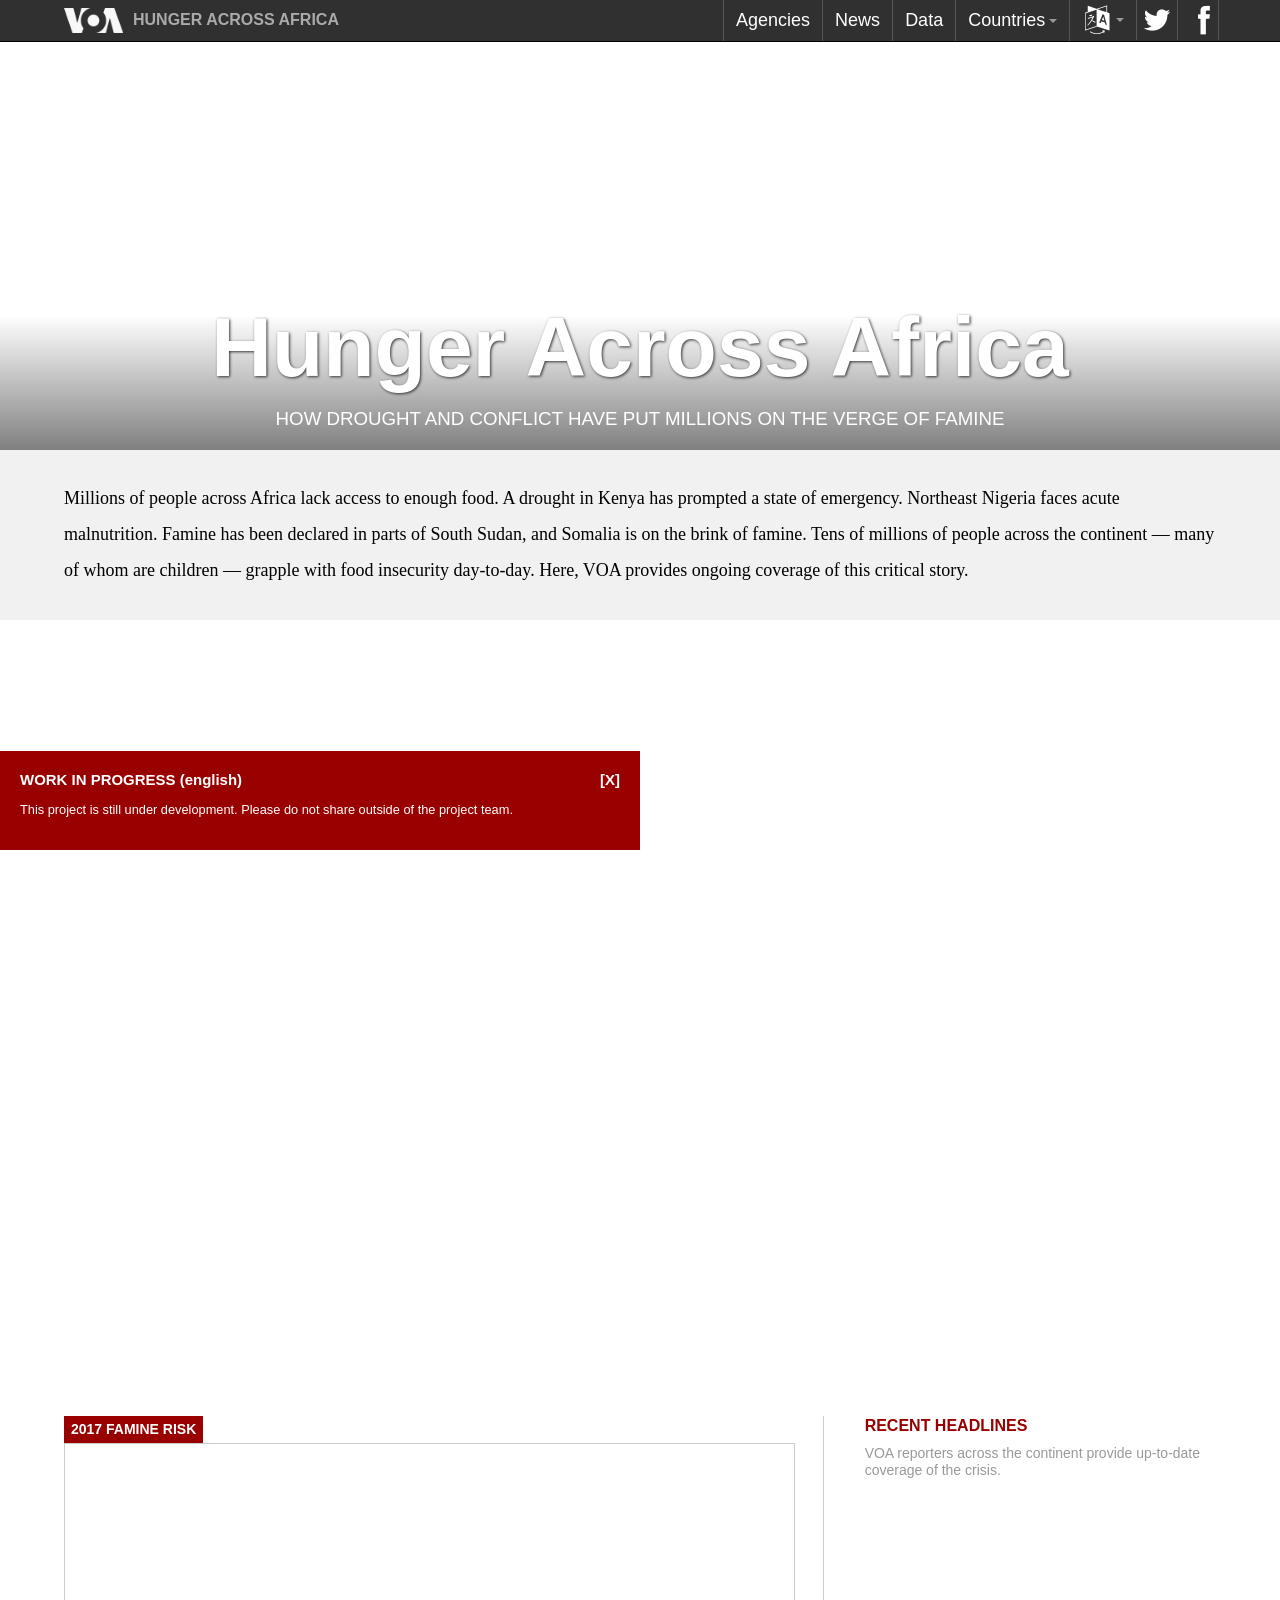
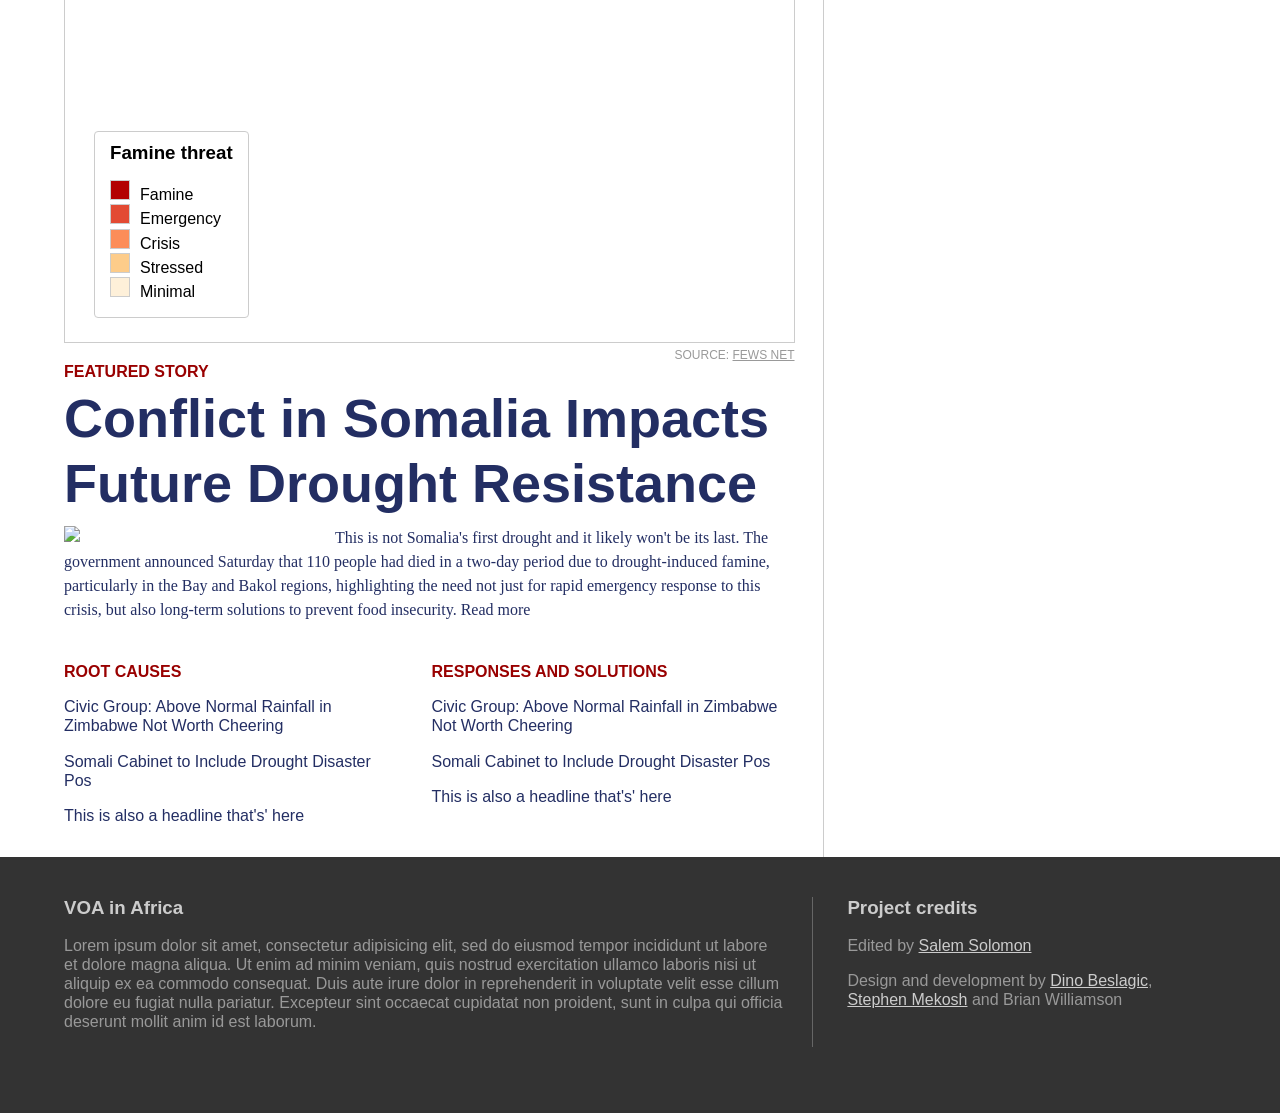
==== commit 220c9243: "experimenting with tempting." ====
--- a/project.html
+++ b/project.html
@@ -57,8 +57,8 @@
 	<!--
 	<script src="https://cdnjs.cloudflare.com/ajax/libs/handlebars.js/4.0.5/handlebars.min.js"></script>
 	-->
-	<script src="js/scripts.js?v1n"></script>
-	<link rel="stylesheet" type="text/css" href="css/all.css?v1n">
+	<script src="js/scripts_v2.js?v1o"></script>
+	<link rel="stylesheet" type="text/css" href="css/all.css?v1o">
 
 
 
@@ -128,19 +128,21 @@
 -->
 	<div class="voa__project english">
 
-		<div class="voa__navbar">
+		<div class="voa__navbar clear" style="/*background-color: transparent;*/">
 			<div class="voa__grid__full">
 				<div class="voa__grid">
-					<a href="project_old.html" class="voa__navbar__link"><div class="voa__navbar__logo"></div></a><a href="#" class="voa__navbar__title">Hunger Across Africa</a>
+					<a href="project.html" class="voa__navbar__link"><div class="voa__navbar__logo"></div></a><!--<a href="#" class="voa__navbar__title">Hunger Across Africa</a>-->
+
+
 
 					<div id="menuButton" class="voa__navbar__toggle"></div>
 
 					<nav id="main-nav" role="navigation" class="main-menu-nav">
 						<ul id="main-menu" class="sm sm-clean" data-smartmenus-id="14762810590939192">
-							<!--
-							<li id="navSection1"><a href="#section1">Section</a></li>
-							<li id="navSection2"><a href="#section2">Section</a></li>
-							-->
+							<li id="navSection1"><a href="#section1">Agencies</a></li>
+							<li id="navSection2"><a href="#section2">News</a></li>
+							<li id="navSection3"><a href="#section2">Data</a></li>
+
 							<li><a href="javascript:void(0);" class="has-submenu" id="sm-14762810590939192-1" aria-haspopup="true" aria-controls="sm-14762810590939192-2" aria-expanded="false"><span class="sub-arrow">+</span>Countries</a>
 								<ul id="sm-14762810590939192-2" role="group" aria-hidden="true" aria-labelledby="sm-14762810590939192-1" aria-expanded="false">
 									<li><a href="#somalia">Somalia</a></li>
@@ -151,18 +153,18 @@
 
 							<li><a href="javascript:void(0);" class="has-submenu voa__navbar__language" id="" aria-haspopup="true" aria-controls="" aria-expanded="false"><div class="translation-icon"></div><span class="sub-arrow">+</span><span class="voa__no-tablet social-share-text ">Coverage</span></a>
 								<ul id="" role="group" aria-hidden="true" aria-labelledby="" aria-expanded="false">
-									<li><a href="http://www.voaafaanoromoo.com/p/6514.html">Afaan Oromoo</a></li>
-									<li><a href="http://amharic.voanews.com/p/6515.html">አማርኛ</a></li>
-									<li><a href="http://www.voaafrique.com/p/6511.htm">Français</a></li>
-									<li><a href="http://www.voahausa.com/p/6512.html">Hausa</a></li>
-									<li><a href="http://www.radiyoyacuvoa.com/p/6507.html">Kinyarwanda / Kirundi</a></li>
-									<li><a href="http://www.voandebele.com/p/6508.html">Ndebele</a></li>
-									<li><a href="http://www.voaportugues.com/p/6513.html">Português</a></li>
-									<li><a href="http://www.voashona.com/p/6510.html">Shona</a></li>
-									<li><a href="http://www.voasomali.com/p/6506.html">Soomaaliga</a></li>
-									<li><a href="http://voaswahili.com">Kiswahili (LINK???)</a></li>
-									<li><a href="http://tigrigna.voanews.com/p/6516.html">ትግርኛ</a></li>
-									<li><a href="http://www.voazimbabwe.com/p/6509.html">Zimbabwe</a></li>
+									<li><a href="http://voaafaanoromoo.com">Afaan Oromoo</a></li>
+									<li><a href="http://amharic.voanews.com/p/5573.html">አማርኛ</a></li>
+									<li><a href="http://voaafrique.com">Français</a></li>
+									<li><a href="http://voahausa.com">Hausa</a></li>
+									<li><a href="http://radiyoyacuvoa.com">Kinyarwanda / Kirundi</a></li>
+									<li><a href="http://voandebele.com">Ndebele</a></li>
+									<li><a href="http://voaportugues.com">Português</a></li>
+									<li><a href="http://voashona.com">Shona</a></li>
+									<li><a href="http://voasomali.com">Soomaaliga</a></li>
+									<li><a href="http://voaswahili.com">Kiswahili</a></li>
+									<li><a href="http://tigrigna.voanews.com">ትግርኛ</a></li>
+									<li><a href="http://voazimbabwe.com">Zimbabwe</a></li>
 								</ul>
 							</li>
 
@@ -170,47 +172,51 @@
 							<li><a id="shareFacebook" class="social-share-link facebook" href="https://www.facebook.com/sharer/sharer.php?u=http%3A%2F%2Fprojects.voanews.com%2F"><div class="social-icon"></div><span class="social-share-text">Share on Facebook</span></a></li>
 						</ul>
 					</nav>
+
 				</div>
 			</div>
 		</div>
-
-		<section class="voa__section__full-width voa__headlines" style="padding: 0 0 20px 0; margin: 0;">
-				<div class="embed-container"><iframe src="https://www.youtube.com/embed/8rQ5bMwQONQ" frameborder="0" allowfullscreen=""></iframe></div>
-				<div class="voa__grid__full">
-
-					<div class="voa__grid">
-						<div class="voa__title-card" style="text-align: center; width: 90%; z-index: 9995; position: relative;">
-							<h1 class="voa__title" style="margin-bottom: 0; text-shadow: none; color: #000">Hunger Across Africa</h1>
-							<h3 style="font-weight: normal; color: #999; text-transform: uppercase;">How drought and conflict have put millions on the verge of famine</h3>
-						</div>
-					</div>
-
-				</div>
-		</section>
-
-
-		<!--
-		<section class="voa__section__full-width voa__section__title" style="background-image: url('https://gdb.voanews.com/3DA57897-6EF7-4119-856E-AE0C22C5202C_w1280_h600_s.jpg'); z-index: 9998; position: relative; min-height: auto; max-height: 300px; height: 300px; background-position: center 80%;">
+		<div class="voa__navbar" style="z-index: 9997; height: 42px; background-color: #000;">
+			<div class="voa__grid__full">
+				<div class="voa__grid">
+					<a href="project2.html" class="voa__navbar__link"><div class="voa__navbar__logo" style="background-image: none"></div></a><a href="#" class="voa__navbar__title">Hunger Across Africa</a>
+
+
+
+
+				</div>
+			</div>
+		</div>
+
+
+
+		<section class="voa__section__full-width voa__section__title" style="background-image: url('https://gdb.voanews.com/3DA57897-6EF7-4119-856E-AE0C22C5202C_w1280_h600_s.jpg'); z-index: 9998; position: relative; min-height: auto; height: 50%; background-position: center 80%;">
 			<div class="voa__title-card__shadow" style="z-index: 9994;"></div>
 			<div class="voa__grid__full" style="margin: 0; padding: 0;">
 				<div class="voa__grid">
-					<div class="voa__title-card" style="text-align: center; width: 90%; z-index: 9995; bottom: 30px;">
+					<div class="voa__title-card drought" style="text-align: center; width: 90%; z-index: 9995; bottom: 30px; position: absolute; bottom: 20px;">
 						<h1 class="voa__title" style="margin-bottom: 0;">Hunger Across Africa</h1>
-						<h3 style="font-weight: normal; color: #FFF;">This could be standing intro and photo, or it could change based on the current featured story</h3>
+						<h3 style="font-weight: normal; color: #FFF; text-transform: uppercase;">How drought and conflict have put millions on the verge of famine</h3>
 					</div>
 				</div>
 			</div>
 		</section>
-		-->
-
-
-		<section class="voa__section" style="/*background-color: #333;*/">
+
+		<section class="voa__section__full-width" style="background-color: #F1F1F1;">
 			<div class="voa__grid">
-				<div class="voa__project-title" style="margin: 0 0 40px 0;">
-					<h3 class="voa__graphic__readin" style="/*color: #CCC;*/">Millions of people across Africa lack access to enough food. A drought in Kenya has prompted a state of emergency. Northeast Nigeria faces acute malnutrition. Famine has been declared in parts of South Sudan, and Somalia is on the brink of famine. Tens of millions of people across the continent ― many of whom are children ― grapple with food insecurity day-to-day. Here, VOA provides ongoing coverage of this critical story.</h3>
+				<div class="voa__project-title">
+					<h3 class="voa__graphic__readin">Millions of people across Africa lack access to enough food. A drought in Kenya has prompted a state of emergency. Northeast Nigeria faces acute malnutrition. Famine has been declared in parts of South Sudan, and Somalia is on the brink of famine. Tens of millions of people across the continent ― many of whom are children ― grapple with food insecurity day-to-day. Here, VOA provides ongoing coverage of this critical story.</h3>
 				</div>
 			</div>
 		</section>
+
+
+		<section class="voa__section__full-width voa__headlines" style="padding: 40px 0 20px 0; margin: 0;">
+			<div class="voa__grid__full">
+				<div class="embed-container"><iframe src="https://www.youtube.com/embed/4TDYtqbz4II" frameborder="0" allowfullscreen=""></iframe></div>
+			</div>
+		</section>
+
 
 		<div class="voa__publish-warning">
 			<h3 id="closeWarning" class="voa__publish-warning__close-button">[X]</h3>
@@ -219,46 +225,39 @@
 		</div>
 
 
+
+
+
+
+
+
 		<section class="voa__section voa__headlines" style="margin-bottom: 0;">
 			<div class="voa__grid" style="margin-bottom: 0;">
 
-				<div class="voa__grid__one-third voa__hang-right voa__grid__float">
-
-					<h3 class="voa__label" style="margin-bottom: 10px; font-size: 16px;">Recent headlines</h3>
-					<div class="" id="recentHeadlines">
-
-					</div>
-
-				</div>
 
 				<div class="voa__grid__two-thirds voa__rule wide-right voa__grid__float" style="position: relative;">
 					<h3 class="voa__kicker voa__kicker--map">2017 famine risk</h3>
-					<div id="map" class="map__container"></div>
-					<div class="voa__map-key" style="">
-						<h3>Famine threat</h3>
-						<ul>
-							<li><span class="voa__map-key__swatch value-5"></span>Famine</li>
-							<li><span class="voa__map-key__swatch value-4"></span>Emergency</li>
-							<li><span class="voa__map-key__swatch value-3"></span>Crisis</li>
-							<li><span class="voa__map-key__swatch value-2"></span>Stressed</li>
-							<li><span class="voa__map-key__swatch value-1"></span>Minimal</li>
-						</ul>
-					</div>
-					<p class="voa__credit" style="">SOURCE: <a href="https://www.fews.net/">FEWS NET</a></p>
-				</div>
-
-			</div>
-		</section>
-
-		<section class="voa__section voa__headlines" style="margin-bottom: 50px;">
-			<div class="voa__grid">
-				<div class="voa__grid__two-thirds voa__rule wide-right voa__grid__float" style="padding-top: 40px;">
+					<div style="position: relative;">
+						<div id="map" class="map__container"></div>
+						<div class="voa__map-key" style="">
+							<h3>Famine threat</h3>
+							<ul>
+								<li><span class="voa__map-key__swatch value-5"></span>Famine</li>
+								<li><span class="voa__map-key__swatch value-4"></span>Emergency</li>
+								<li><span class="voa__map-key__swatch value-3"></span>Crisis</li>
+								<li><span class="voa__map-key__swatch value-2"></span>Stressed</li>
+								<li><span class="voa__map-key__swatch value-1"></span>Minimal</li>
+							</ul>
+						</div>
+						<p class="voa__credit" style="">SOURCE: <a href="https://www.fews.net/">FEWS NET</a></p>
+					</div>
+
 					<div class="voa__featured-story" style="margin-bottom: 40px;">
 						<h3 class="voa__label" style="font-size: 16px; margin-bottom: 5px;">Featured Story</h3>
 						<a href="">
-							<h2 class="voa__featured-headline" style="margin-bottom: 10px;">Headline goes here and here and herg</h2>
-
-							<img src="http://placehold.it/640x400" class="voa__feature-thumbnail">
+							<h2 class="voa__featured-headline" style="margin-bottom: 10px;">Conflict in Somalia Impacts Future Drought Resistance</h2>
+
+							<img src="https://gdb.voanews.com/AD1416BA-7661-428F-B015-34A6BBC83B6C_w640_h400_s.jpg" class="voa__feature-thumbnail">
 							<p class="voa__graphic__readin" style="line-height: 1.5; font-size: 16px;">This is not Somalia's first drought and it likely won't be its last. The government announced Saturday that 110 people had died in a two-day period due to drought-induced famine, particularly in the Bay and Bakol regions, highlighting the need not just for rapid emergency response to this crisis, but also long-term solutions to prevent food insecurity. <span class="">Read more</span></p>
 						</a>
 					</div>
@@ -278,12 +277,23 @@
 						</div>
 					</div>
 				</div>
+
+
+
 				<div class="voa__grid__one-third voa__hang-right voa__grid__float">
 
+					<h3 class="voa__label" style="margin-bottom: 10px; font-size: 16px;">Recent headlines</h3>
+					<p class="voa__tagline" style="color: #999; font-size: 14px; margin-top: 0;">VOA reporters across the continent provide up-to-date coverage of the crisis.</p>
+					<div class="" id="recentHeadlines">
+
+					</div>
+
+					<!--
 					<div class="issue__update tweet">
 						<h3 class="voa__kicker" style="margin-bottom: 0;">From Twitter</h3>
 						<div class="tweet" data-tweet="847832304462565376"></div>
 					</div>
+					-->
 
 				</div>
 
@@ -291,6 +301,13 @@
 		</section>
 
 
+
+
+
+
+
+
+<!--
 		<section class="voa__section__full-width voa__headlines" style="background-color: #f1f1f1; padding: 30px 0; margin: 0;">
 			<div class="voa__grid__full">
 				<div class="voa__grid">
@@ -359,6 +376,7 @@
 			</div>
 		</section>
 
+-->
 
 		<section class="voa__section__full-width voa__footer dark">
 
--- a/css/all.css
+++ b/css/all.css
@@ -1 +1 @@
-html{font-family:sans-serif;-ms-text-size-adjust:100%;-webkit-text-size-adjust:100%}body{margin:0}article,aside,details,figcaption,figure,footer,header,hgroup,main,menu,nav,section,summary{display:block}audio,canvas,progress,video{display:inline-block;vertical-align:baseline}audio:not([controls]){display:none;height:0}[hidden],template{display:none}a{background-color:transparent}a:active,a:hover{outline:0}abbr[title]{border-bottom:1px dotted}b,strong{font-weight:bold}dfn{font-style:italic}h1{font-size:2em;margin:0.67em 0}mark{background:#ff0;color:#000}small{font-size:80%}sub,sup{font-size:75%;line-height:0;position:relative;vertical-align:baseline}sup{top:-0.5em}sub{bottom:-0.25em}img{border:0}svg:not(:root){overflow:hidden}figure{margin:1em 40px}hr{box-sizing:content-box;height:0}pre{overflow:auto}code,kbd,pre,samp{font-family:monospace, monospace;font-size:1em}button,input,optgroup,select,textarea{color:inherit;font:inherit;margin:0}button{overflow:visible}button,select{text-transform:none}button,html input[type="button"],input[type="reset"],input[type="submit"]{-webkit-appearance:button;cursor:pointer}button[disabled],html input[disabled]{cursor:default}button::-moz-focus-inner,input::-moz-focus-inner{border:0;padding:0}input{line-height:normal}input[type="checkbox"],input[type="radio"]{box-sizing:border-box;padding:0}input[type="number"]::-webkit-inner-spin-button,input[type="number"]::-webkit-outer-spin-button{height:auto}input[type="search"]{-webkit-appearance:textfield;box-sizing:content-box}input[type="search"]::-webkit-search-cancel-button,input[type="search"]::-webkit-search-decoration{-webkit-appearance:none}fieldset{border:1px solid #c0c0c0;margin:0 2px;padding:0.35em 0.625em 0.75em}legend{border:0;padding:0}textarea{overflow:auto}optgroup{font-weight:bold}table{border-collapse:collapse;border-spacing:0}td,th{padding:0}html{-webkit-box-sizing:border-box;-moz-box-sizing:border-box;box-sizing:border-box;height:100%}*,*:before,*:after{-webkit-box-sizing:inherit;-moz-box-sizing:inherit;box-sizing:inherit}body{font-family:Arial, sans-serif;line-height:1.2;margin:0;padding:0;height:100%}.voa__clear:before,.voa__clear:after{content:" ";display:table}.voa__clear:after{clear:both}@media only screen and (min-width: 640px){.voa__rule.wide-right{border-right:1px solid #CCC;padding-right:2.5%}.voa__rule.wide-left{border-left:1px solid #CCC;padding-left:2.5%}}@media only screen and (max-width: 639px){.dark .voa__rule.wide-right{border-bottom:1px solid #666;margin-bottom:30px;padding-bottom:30px}.dark .voa__rule.wide-left{border-top:1px solid #666;margin-top:30px;padding-top:30px}}@media only screen and (min-width: 640px){.dark .voa__rule.wide-right{border-right:1px solid #666;padding-right:2.5%}.dark .voa__rule.wide-left{border-left:1px solid #666;padding-left:2.5%}}@media only screen and (max-width: media__medium){.voa__no-mobile{display:none}}@media only screen and (max-width: media__medium), screen and (max-height: 475px){.voa__no-mobile{display:none}}@media only screen and (min-width: 780px) and (max-width: 991px){.voa__no-tablet{display:none}}.voa__project{height:100%;line-height:1.2;max-width:100%;overflow-wrap:break-word;padding:0;word-wrap:break-word}.voa__project img{max-width:100%}.voa__project a{color:#1330bf}.voa__project h1,.voa__project h2,.voa__project h3,.voa__project h4,.voa__project h5{font-family:SkolarSans-BdCond_Cyr-Ltn,Arial,sans-serif;margin:0}.voa__project strong{font-family:SkolarSans-BdCond_Cyr-Ltn,Arial,sans-serif}.voa__project .voa__story p{font-family:Georgia,Times,"Times New Roman",serif;font-size:120%;line-height:1.4}.voa__project .voa__kicker,.voa__project .voa__graphic__kicker{background-color:#900;color:#FFF;display:inline-block;font-size:14px;padding:5px 7px;text-transform:uppercase}.voa__project .voa__label{color:#900;margin-bottom:20px;text-transform:uppercase}.voa__project .voa__label a{color:#900}.voa__project .voa__byline{font-family:Arial,sans-serif;font-weight:bold;margin-bottom:20px}.voa__project .voa__byline .voa__agency{font-weight:normal}.voa__project .voa__cutline,.voa__project .voa__caption,.voa__project .voa__headlines .voa__credit,.voa__project .voa__headlines .voa__cutline{color:#999;font-family:Arial,sans-serif;font-size:90%;margin:5px 0 20px 0}.voa__project .voa__cutline a,.voa__project .voa__caption a,.voa__project .voa__headlines .voa__credit a,.voa__project .voa__headlines .voa__cutline a{color:#999;text-decoration:underline}.voa__project .voa__headlines .voa__credit,.voa__project .voa__credit{font-size:12px;margin-bottom:0;text-align:right}.voa__project .voa__section{margin:0 auto;max-width:1280px;padding:0;position:relative;z-index:9995}.voa__project .voa__section__full-width{padding:0;position:relative;z-index:9995}.voa__project .voa__section__full-width.dark{background-color:#333;padding:40px 0}.voa__project .voa__section__full-width.white{background-color:#FFF}.voa__project .voa__section__full-width.voa__section__title{background-position:center 20%;background-size:cover;min-height:80%;position:relative}.voa__project .voa__section__full-width .voa__title-card__shadow{background-image:linear-gradient(transparent 0%, #000 200%);height:30%;position:absolute;bottom:0;width:100%}.voa__project .voa__section__full-width .voa__title-card{position:absolute;bottom:5%}.voa__project .voa__section__full-width .voa__title{color:#FFF;text-shadow:1px 1px 3px #333}.voa__project .voa__footer{background-color:#F1F1F1;padding:40px 0}.voa__project .voa__footer.dark{background-color:#333;color:#999}.voa__project .voa__footer.dark h3{color:#CCC}.voa__project .voa__footer.dark h3.voa__kicker{color:#FFF}.voa__project .voa__footer.dark a{color:#CCC}.voa__project .voa__footer.dark a:hover{color:orange}.voa__project .voa__footer .voa__grid__one-third{margin-bottom:40px}@media only screen and (min-width: 640px){.voa__project .voa__footer .voa__grid__one-third{margin-bottom:0}}.voa__project .voa__footer .voa__kicker{margin-bottom:10px}.voa__project .voa__graphic__title--large,.voa__project .voa__section__full-width .voa__title{font-size:2rem;margin-bottom:10px}.voa__project .voa__graphic__readin{font-family:Georgia,Times,"Times New Roman",serif;font-size:16px;font-weight:normal;line-height:1.5;margin-top:0}.voa__project .voa__graphic__title--section{font-size:1.5rem;margin:0}.voa__project .voa__section__intro{font-size:16px;margin-bottom:10px}.voa__project .voa__mugshot{float:left;margin:1em 15px 10px 0;max-width:33%;width:120px}.voa__project .voa__mugshot--round{border-radius:50%;border:1px solid #FFF;margin:2px 5px 2px 5%;vertical-align:middle;width:40px}.voa__project .voa__photo--inset{margin-bottom:10px;width:100%}@media only screen and (min-width: 640px){.voa__project .voa__graphic__title--large,.voa__project .voa__section__full-width .voa__title{font-size:3rem;margin-bottom:20px}.voa__project .voa__graphic__readin{font-size:16px;line-height:2;margin-bottom:2rem}.voa__project .voa__section__intro{font-size:20px;margin-bottom:30px}}@media only screen and (min-width: 992px){.voa__project .voa__graphic__title--large,.voa__project .voa__section__full-width .voa__title{font-size:4rem}.voa__project .voa__graphic__title--section{font-size:3rem}.voa__project .voa__graphic__readin{font-size:18px;line-height:2}.voa__project .voa__graphic__intro{display:none}.voa__project .voa__section__intro{font-size:24px;line-height:1.4;margin-bottom:30px}.voa__project .voa__mugshot--round{border:3px solid #FFF;width:60px}}.voa__grid,.voa__grid__full{margin:0 auto 1rem auto;max-width:1280px;padding:0 5%;width:100%}.voa__grid__full{padding:0}.voa__grid:before,.voa__grid:after,.voa__grid__full:before,.voa__grid__full:after{content:" ";display:table}.voa__grid:after,.voa__grid__full:after{clear:both}.voa__grid__element,.voa__grid__one-half,.voa__grid__one-third{margin:0 auto;padding:0;vertical-align:top;width:100%}.voa__grid__one-half:first-of-type{margin-bottom:30px}@media only screen and (min-width: 640px) and (max-width: 991px){.voa__grid__element{display:inline-block;margin-right:1.5%;width:48.2%}.voa__grid__element:nth-child(2n){margin-right:0}}@media only screen and (min-width: 992px){.voa__grid__element{display:inline-block;margin-right:1.25%;width:32.5%}.voa__grid__element:nth-child(3n){margin-right:0}.voa__grid__one-half:first-of-type{margin-bottom:30px;padding-right:20px}}@media only screen and (min-width: 640px){.voa__grid__one-half{display:inline-block;margin-right:1.5%;vertical-align:top;width:48.2%}.voa__grid__one-half:nth-child(2n){margin-right:0}.voa__grid__one-half:first-of-type{margin-bottom:0}.voa__grid__one-third{display:inline-block;margin-right:2%;vertical-align:top;width:31%}.voa__grid__one-third.voa__hang-right{margin-right:0;padding-left:2.5%;width:33%}.voa__grid__one-third.voa__grid__float{display:block;float:right}.voa__grid__one-third:nth-child(3n){margin-right:0%}.voa__grid__two-thirds{display:inline-block;margin-right:0%;vertical-align:top;width:66%}.voa__grid__two-thirds.voa__grid__float{display:block;float:left}}@media only screen and (min-width: 992px){.voa__grid{margin-bottom:0}}.voa__publish-warning{background-color:#900;color:#FFF;font-size:80%;min-width:300px;padding:20px;pointer-events:none;position:fixed;bottom:50px;left:0;width:50%;z-index:9999}.voa__publish-warning .voa__publish-warning__close-button{cursor:pointer;cursor:hand;float:right;pointer-events:auto}.voa__twitter{margin:0}.voa__twitter.inset{border-radius:5px;background-color:#FFF;box-shadow:1px 1px 5px #999;padding:30px}@media only screen and (min-width: 640px){.voa__twitter.inset .voa__twitter__attribution{margin:10px auto;max-width:60%}}.voa__twitter .voa__twitter__tweet{font-family:serif;font-size:170%;line-height:1.1}.voa__twitter .voa__twitter__tweet a{color:#1330bf;text-decoration:none}.voa__twitter .voa__twitter__tweet a:hover{text-decoration:underline}.voa__twitter .voa__twitter__attribution{display:block;margin-top:20px}.voa__twitter .voa__twitter__attribution .voa__mugshot--circle{margin-left:0}.voa__twitter .voa__project .voa__twitter__timestamp{color:#999;font-weight:normal;margin-top:5px}.embed-container{position:relative;padding-bottom:56.25%;height:0;overflow:hidden;max-width:100%}.embed-container iframe,.embed-container object,.embed-container embed{height:100%;position:absolute;top:0;left:0;width:100%}@media only screen and (min-width: 992px){.voa__photo--inset{float:right;margin-left:10px;width:50%}}.map__container{border:1px solid #CCC;min-height:300px;width:100%}.map__container img{max-width:none}.voa__map__popup-image{display:none;max-width:100%;width:100%}.voa__map__popup-description{display:none}@media only screen and (min-width: 640px){.map__container{min-height:500px}.voa__map__popup-image,.voa__map__popup-description{display:block}}.voa__rss{margin-top:0;padding-left:0}.voa__rss li{border-bottom:1px dotted #CCC;font-size:16px;margin-bottom:10px;padding-bottom:10px;list-style:none}.voa__rss li:last-of-type{border-bottom:none}.voa__rss li a{color:#333;text-decoration:none}.voa__rss li a:hover{color:#1330bf;text-decoration:underline}.main-menu-nav{display:none;margin-top:50px;background-color:rgba(20,20,20,0.6)}.voa__navbar{background-color:#222;border-bottom:rgba(240,240,240,0.3) 1px solid;margin:0;padding:0;position:fixed;top:0;width:100%;z-index:9999}.voa__navbar .sm-clean li:first-of-type{border-top:1px solid #333}.voa__navbar.clear{background-color:rgba(240,240,240,0.2)}.voa__navbar.blue{background-color:#1330bf}.voa__navbar.blue .voa__navbar__title{color:#FFF}.voa__navbar.blue .social-share-link.twitter .social-icon{background-position:-30px -60px}.voa__navbar.blue .social-share-link.facebook .social-icon{background-position:-25px -90px}.voa__navbar.blue .voa__navbar__language .translation-icon{background-position:-30px 0}@media only screen and (min-width: 780px){.voa__navbar.blue .sm-clean li{border-color:#4160ea}.voa__navbar.blue .sm-clean li li a{color:#999}.voa__navbar.blue .sm-clean li li a:hover{color:#999}.voa__navbar.blue .sm-clean a{color:#FFF}.voa__navbar.blue .sm-clean a:hover,.voa__navbar.blue .sm-clean a:focus,.voa__navbar.blue .sm-clean a:active,.voa__navbar.blue .sm-clean a.highlighted{color:#F1F1F1}}.voa__navbar.white{background-color:#FFF;border-bottom:1px solid #CCC}.voa__navbar.white .sm-clean li:first-of-type{border-top:1px solid #CCC}.voa__navbar.white .sm-clean a span.sub-arrow{background-color:rgba(220,220,220,0.3)}.voa__navbar.white .voa__navbar__title{color:#1330bf}.voa__navbar.white .voa__navbar__logo{background-image:url(../img/icons/icon__logo__voa--blue.png)}.voa__navbar.white .voa__navbar__toggle{background-image:url(../img/icons/icons_white.png)}.voa__navbar.white .voa__navbar__language .translation-icon{background-image:url(../img/icons/icons_white.png)}.voa__navbar.white .social-share-link.twitter .social-icon{background-position:3px -60px}.voa__navbar.white .social-share-link.twitter{background-position:18px 7px}.voa__navbar.white .social-share-link.facebook{background-position:23px 7px}@media only screen and (min-width: 780px){.voa__navbar.white .sm-clean li{border-color:#ccc}.voa__navbar.white .sm-clean li:first-of-type{border-top:none}.voa__navbar.white .sm-clean a{color:#666}.voa__navbar.white .sm-clean a:hover,.voa__navbar.white .sm-clean a:focus,.voa__navbar.white .sm-clean a:active,.voa__navbar.white .sm-clean a.highlighted{color:#900}.voa__navbar.white .social-share-link.twitter{background-position:8px 7px}.voa__navbar.white .social-share-link.facebook{background-position:13px 7px}.voa__navbar.white .social-share-link.twitter:hover{background-position:8px -32px}.voa__navbar.white .social-share-link.facebook:hover{background-position:13px -36px}}.voa__navbar .voa__grid__full,.voa__navbar .voa__grid{margin-bottom:0}.voa__navbar .voa__navbar__logo{background-image:url(../img/icons/icon__logo__voa--f8f8f8.png);background-repeat:no-repeat;background-size:cover;float:left;height:25px;margin:8px 0 8px 5%;padding:0;width:59px}.voa__navbar .voa__navbar__title{color:#999;float:left;font-weight:bold;margin-top:10px;padding-left:10px;text-transform:uppercase;text-decoration:none}.voa__navbar .voa__navbar__link:hover .voa__navbar__title{color:#D0D9E7}.voa__navbar .voa__navbar__toggle{background-image:url(../img/icons/icons_default.png);background-repeat:no-repeat;background-size:60px;background-position:-30px -30px;float:right;height:30px;margin:6px 5% 4px 0;width:30px;padding:0}.voa__navbar .voa__navbar__toggle:hover{background-position:-30px -30px;cursor:pointer;cursor:hand}.voa__navbar .social-share-link,.voa__navbar .voa__navbar__language{padding-top:5px !important;padding-bottom:5px !important}.voa__navbar .social-share-link .social-icon,.voa__navbar .social-share-link:hover .social-icon{background-repeat:no-repeat;background-size:60px;display:inline-block;height:30px;padding-left:30px;vertical-align:middle;width:30px}.voa__navbar .social-share-text{padding-left:5px}.voa__navbar .social-share-link.twitter .social-icon{background-image:url(../img/icons/icons_default.png);background-position:0px -60px}.voa__navbar .social-share-link.facebook .social-icon{background-image:url(../img/icons/icons_default.png);background-position:-25px -90px}.voa__navbar .voa__navbar__language .translation-icon{background-image:url(../img/icons/icons_default.png);background-repeat:no-repeat;background-size:60px;background-position:-30px 0;display:inline-block;height:30px;vertical-align:middle;width:30px;padding:0}@media only screen and (min-width: 780px){.voa__navbar .sm-clean li:first-of-type{border-top:none}.voa__navbar .social-share-text{display:none}.voa__navbar .social-share-link{background-position:5px -40px;background-repeat:no-repeat;background-size:30px;height:40px;padding-left:5px;width:40px}.voa__navbar .sm-clean a.social-share-link{padding-left:5px}.voa__navbar .social-share-link.twitter .social-icon{background-position:-30px -60px}.voa__navbar .social-share-link.twitter:hover{background-color:#00ACEE}.voa__navbar .social-share-link.facebook:hover{background-color:#3B5997}.voa__navbar .social-share-link.twitter:hover .social-icon{background-position:-30px -60px}.voa__navbar .social-share-link.facebook:hover .social-icon{background-position:-25px -90px}.voa__navbar .voa__navbar__language:hover .translation-icon{background-position:-30px 0}}@media only screen and (max-width: 780px){.voa__navbar .voa__grid{padding:0}}@media only screen and (min-width: 780px){.voa__navbar .voa__grid{padding-right:0}.voa__navbar .main-menu-nav{display:block !important;float:right;margin-top:0;background-color:transparent}.voa__navbar .voa__navbar__logo{margin:8px 0}.voa__navbar .voa__navbar__toggle{display:none;margin-right:0}}@media only screen and (min-width: 992px){.voa__navbar .main-menu-nav{margin-right:5%}.voa__navbar .social-share-link,.voa__navbar .voa__navbar__language{padding-top:5px !important;padding-bottom:5px !important}}.voa__navbar #main-menu li.current{border-right:1px solid #000}.voa__navbar #main-menu li.current a{color:#ccc}.voa__project.rtl .voa__navbar .voa__navbar__title{float:right}.voa__project.rtl .voa__navbar .voa__navbar__logo{float:right}@media only screen and (min-width: 992px){.voa__project.rtl .voa__navbar .main-menu-nav{float:left;margin-left:5%}}.voa__project.rtl .voa__navbar .voa__navbar__toggle{float:left;margin:8px 0 8px 5%}.sm{position:relative;z-index:9999}.sm,.sm ul,.sm li{display:block;list-style:none;margin:0;padding:0;line-height:normal;direction:ltr;text-align:left;-webkit-tap-highlight-color:transparent}.sm-rtl,.sm-rtl ul,.sm-rtl li{direction:rtl;text-align:right}.sm>li>h1,.sm>li>h2,.sm>li>h3,.sm>li>h4,.sm>li>h5,.sm>li>h6{margin:0;padding:0}.sm ul{display:none}.sm li,.sm a{position:relative}.sm a{display:block}.sm a.disabled{cursor:not-allowed}.sm:after{content:"\00a0";display:block;height:0;font:0px/0 serif;clear:both;visibility:hidden;overflow:hidden}.sm,.sm *,.sm *:before,.sm *:after{-moz-box-sizing:border-box;-webkit-box-sizing:border-box;box-sizing:border-box}.sm-clean{-webkit-border-radius:0;-moz-border-radius:0;-ms-border-radius:0;-o-border-radius:0;border-radius:0}.sm-clean a,.sm-clean a:hover,.sm-clean a:focus,.sm-clean a:active{padding:13px  58px 13px 20px;color:#FFF;font-family:Arial,sans-serif;font-size:18px;font-weight:normal;line-height:17px;text-decoration:none}.sm-clean a.current{color:#FFF}.sm-clean a.disabled{color:#bbbbbb}.sm-clean a span.sub-arrow{position:absolute;top:50%;margin-top:-17px;left:auto;right:4.5%;width:34px;height:34px;overflow:hidden;font:bold 16px/34px monospace !important;text-align:center;text-shadow:none;background:rgba(255,255,255,0.5);-webkit-border-radius:5px;-moz-border-radius:5px;-ms-border-radius:5px;-o-border-radius:5px;border-radius:5px}.sm-clean a.highlighted span.sub-arrow:before{display:block;content:'-'}.sm-clean>li:first-child>a,.sm-clean>li:first-child>:not(ul) a{-webkit-border-radius:0;-moz-border-radius:0;-ms-border-radius:0;-o-border-radius:0;border-radius:0}.sm-clean>li:last-child>a,.sm-clean>li:last-child>*:not(ul) a,.sm-clean>li:last-child>ul,.sm-clean>li:last-child>ul>li:last-child>a,.sm-clean>li:last-child>ul>li:last-child>*:not(ul) a,.sm-clean>li:last-child>ul>li:last-child>ul,.sm-clean>li:last-child>ul>li:last-child>ul>li:last-child>a,.sm-clean>li:last-child>ul>li:last-child>ul>li:last-child>*:not(ul) a,.sm-clean>li:last-child>ul>li:last-child>ul>li:last-child>ul,.sm-clean>li:last-child>ul>li:last-child>ul>li:last-child>ul>li:last-child>a,.sm-clean>li:last-child>ul>li:last-child>ul>li:last-child>ul>li:last-child>*:not(ul) a,.sm-clean>li:last-child>ul>li:last-child>ul>li:last-child>ul>li:last-child>ul,.sm-clean>li:last-child>ul>li:last-child>ul>li:last-child>ul>li:last-child>ul>li:last-child>a,.sm-clean>li:last-child>ul>li:last-child>ul>li:last-child>ul>li:last-child>ul>li:last-child>*:not(ul) a,.sm-clean>li:last-child>ul>li:last-child>ul>li:last-child>ul>li:last-child>ul>li:last-child>ul{-webkit-border-radius:0 0 5px 5px;-moz-border-radius:0 0 5px 5px;-ms-border-radius:0 0 5px 5px;-o-border-radius:0 0 5px 5px;border-radius:0 0 5px 5px}.sm-clean>li:last-child>a.highlighted,.sm-clean>li:last-child>*:not(ul) a.highlighted,.sm-clean>li:last-child>ul>li:last-child>a.highlighted,.sm-clean>li:last-child>ul>li:last-child>*:not(ul) a.highlighted,.sm-clean>li:last-child>ul>li:last-child>ul>li:last-child>a.highlighted,.sm-clean>li:last-child>ul>li:last-child>ul>li:last-child>*:not(ul) a.highlighted,.sm-clean>li:last-child>ul>li:last-child>ul>li:last-child>ul>li:last-child>a.highlighted,.sm-clean>li:last-child>ul>li:last-child>ul>li:last-child>ul>li:last-child>*:not(ul) a.highlighted,.sm-clean>li:last-child>ul>li:last-child>ul>li:last-child>ul>li:last-child>ul>li:last-child>a.highlighted,.sm-clean>li:last-child>ul>li:last-child>ul>li:last-child>ul>li:last-child>ul>li:last-child>*:not(ul) a.highlighted{-webkit-border-radius:0;-moz-border-radius:0;-ms-border-radius:0;-o-border-radius:0;border-radius:0}.sm-clean li{border-top:1px solid rgba(0,0,0,0.05)}.sm-clean>li:first-child{border-top:0}.sm-clean ul{background:rgba(162,162,162,0.1)}.sm-clean ul a,.sm-clean ul a:hover,.sm-clean ul a:focus,.sm-clean ul a:active{font-size:16px;border-left:8px solid transparent}.sm-clean ul ul a,.sm-clean ul ul a:hover,.sm-clean ul ul a:focus,.sm-clean ul ul a:active{border-left:16px solid transparent}.sm-clean ul ul ul a,.sm-clean ul ul ul a:hover,.sm-clean ul ul ul a:focus,.sm-clean ul ul ul a:active{border-left:24px solid transparent}.sm-clean ul ul ul ul a,.sm-clean ul ul ul ul a:hover,.sm-clean ul ul ul ul a:focus,.sm-clean ul ul ul ul a:active{border-left:32px solid transparent}.sm-clean ul ul ul ul ul a,.sm-clean ul ul ul ul ul a:hover,.sm-clean ul ul ul ul ul a:focus,.sm-clean ul ul ul ul ul a:active{border-left:40px solid transparent}@media (min-width: 780px){.sm-clean ul{position:absolute;width:12em}.sm-clean li{float:left}.sm-clean.sm-rtl li{float:right}.sm-clean ul li,.sm-clean.sm-rtl ul li,.sm-clean.sm-vertical li{float:none}.sm-clean a{white-space:nowrap}.sm-clean ul a,.sm-clean.sm-vertical a{white-space:normal}.sm-clean .sm-nowrap>li>a,.sm-clean .sm-nowrap>li>:not(ul) a{white-space:nowrap}.sm-clean{padding:0;-webkit-border-radius:0;-moz-border-radius:0;-ms-border-radius:0;-o-border-radius:0;border-radius:0}.sm-clean a,.sm-clean a:hover,.sm-clean a:focus,.sm-clean a:active,.sm-clean a.highlighted{padding:12px 12px;color:#FFF;-webkit-border-radius:0 !important;-moz-border-radius:0 !important;-ms-border-radius:0 !important;-o-border-radius:0 !important;border-radius:0 !important}.sm-clean a:hover,.sm-clean a:focus,.sm-clean a:active,.sm-clean a.highlighted{background-color:rgba(20,20,20,0.5);color:#FFF}.sm-clean a.current{color:#FFF}.sm-clean a.disabled{color:#bbbbbb}.sm-clean a.has-submenu{padding-right:24px}.sm-clean a span.sub-arrow{top:50%;margin-top:-2px;right:12px;width:0;height:0;border-width:4px;border-style:solid dashed dashed dashed;border-color:#999 transparent transparent transparent;background:transparent;-webkit-border-radius:0;-moz-border-radius:0;-ms-border-radius:0;-o-border-radius:0;border-radius:0}.sm-clean a.highlighted span.sub-arrow:before{display:none}.sm-clean li{border-top:0;border-right:1px solid #555}.sm-clean li:first-of-type{border-left:1px solid #555}.sm-clean li ul li,.sm-clean li ul li:first-of-type{border:none}.sm-clean>li>ul:before,.sm-clean>li>ul:after{content:'';position:absolute;top:-18px;left:30px;width:0;height:0;overflow:hidden;border-width:9px;border-style:dashed dashed solid dashed;border-color:transparent transparent #bbbbbb transparent}.sm-clean>li>ul:after{top:-16px;left:31px;border-width:8px;border-color:transparent transparent white transparent}.sm-clean ul{border:1px solid #bbbbbb;padding:5px 0;background:white;-webkit-border-radius:5px !important;-moz-border-radius:5px !important;-ms-border-radius:5px !important;-o-border-radius:5px !important;border-radius:5px !important;-webkit-box-shadow:0 5px 9px rgba(0,0,0,0.2);-moz-box-shadow:0 5px 9px rgba(0,0,0,0.2);box-shadow:0 5px 9px rgba(0,0,0,0.2)}.sm-clean ul a,.sm-clean ul a:hover,.sm-clean ul a:focus,.sm-clean ul a:active,.sm-clean ul a.highlighted{border:0 !important;padding:10px 20px;color:#555555}.sm-clean ul a:hover,.sm-clean ul a:focus,.sm-clean ul a:active,.sm-clean ul a.highlighted{background:#eeeeee;color:#d23600}.sm-clean ul a.current{color:#d23600}.sm-clean ul a.disabled{background:white;color:#cccccc}.sm-clean ul a.has-submenu{padding-right:20px}.sm-clean ul a span.sub-arrow{right:8px;top:50%;margin-top:-5px;border-width:5px;border-style:dashed dashed dashed solid;border-color:transparent transparent transparent #555555}.sm-clean span.scroll-up,.sm-clean span.scroll-down{position:absolute;display:none;visibility:hidden;overflow:hidden;background:white;height:20px}.sm-clean span.scroll-up:hover,.sm-clean span.scroll-down:hover{background:#eeeeee}.sm-clean span.scroll-up:hover span.scroll-up-arrow,.sm-clean span.scroll-up:hover span.scroll-down-arrow{border-color:transparent transparent #d23600 transparent}.sm-clean span.scroll-down:hover span.scroll-down-arrow{border-color:#d23600 transparent transparent transparent}.sm-clean span.scroll-up-arrow,.sm-clean span.scroll-down-arrow{position:absolute;top:0;left:50%;margin-left:-6px;width:0;height:0;overflow:hidden;border-width:6px;border-style:dashed dashed solid dashed;border-color:transparent transparent #555555 transparent}.sm-clean span.scroll-down-arrow{top:8px;border-style:solid dashed dashed dashed;border-color:#555555 transparent transparent transparent}.sm-clean.sm-rtl a.has-submenu{padding-right:12px;padding-left:24px}.sm-clean.sm-rtl a span.sub-arrow{right:auto;left:12px}.sm-clean.sm-rtl.sm-vertical a.has-submenu{padding:10px 20px}.sm-clean.sm-rtl.sm-vertical a span.sub-arrow{right:auto;left:8px;border-style:dashed solid dashed dashed;border-color:transparent #555555 transparent transparent}.sm-clean.sm-rtl>li>ul:before{left:auto;right:30px}.sm-clean.sm-rtl>li>ul:after{left:auto;right:31px}.sm-clean.sm-rtl ul a.has-submenu{padding:10px 20px !important}.sm-clean.sm-rtl ul a span.sub-arrow{right:auto;left:8px;border-style:dashed solid dashed dashed;border-color:transparent #555555 transparent transparent}.sm-clean.sm-vertical{padding:10px 0;-webkit-border-radius:5px;-moz-border-radius:5px;-ms-border-radius:5px;-o-border-radius:5px;border-radius:5px}.sm-clean.sm-vertical a{padding:10px 20px}.sm-clean.sm-vertical a:hover,.sm-clean.sm-vertical a:focus,.sm-clean.sm-vertical a:active,.sm-clean.sm-vertical a.highlighted{background:white}.sm-clean.sm-vertical a.disabled{background:#eeeeee}.sm-clean.sm-vertical a span.sub-arrow{right:8px;top:50%;margin-top:-5px;border-width:5px;border-style:dashed dashed dashed solid;border-color:transparent transparent transparent #555555}.sm-clean.sm-vertical>li>ul:before,.sm-clean.sm-vertical>li>ul:after{display:none}.sm-clean.sm-vertical ul a{padding:10px 20px}.sm-clean.sm-vertical ul a:hover,.sm-clean.sm-vertical ul a:focus,.sm-clean.sm-vertical ul a:active,.sm-clean.sm-vertical ul a.highlighted{background:#eeeeee}.sm-clean.sm-vertical ul a.disabled{background:white}}.voa__project .voa__country-profile{background-color:#FFF;border-radius:3px;padding:20px 15px 10px 15px}.voa__project .voa__country-profile{margin-bottom:15px}.voa__project .voa__country-profile .voa__kicker{max-width:49%}.voa__project .voa__country-profile .voa__stats{padding-left:0;list-style:none}.voa__project .voa__country-profile .voa__country-profile__detail-map{width:100%}@media only screen and (min-width: 400px){.voa__project .voa__country-profile .voa__country-profile__detail-map{float:right;margin-left:5%;width:45%}}@media only screen and (min-width: 640px){.voa__project .voa__country-profile .voa__country-profile__detail-map{float:none;margin-left:0;width:100%}}@media only screen and (min-width: 780px){.voa__project .voa__country-profile .voa__country-profile__detail-map{float:right;margin-left:5%;width:45%}}.voa__project .voa__paragraph-label{font-weight:bold}.voa__project .voa__headlines a{color:#232e63;text-decoration:none}.voa__project .voa__headlines a:hover{color:#1330bf;text-decoration:underline}.voa__project .voa__featured-story a{font-color:#000;text-decoration:none}@media only screen and (min-width: 780px){.voa__project .voa__featured-story a .voa__featured-headline{font-size:36px}}@media only screen and (min-width: 992px){.voa__project .voa__featured-story a .voa__featured-headline{font-size:54px}}@media only screen and (min-width: 640px){.voa__project .voa__featured-story a .voa__feature-thumbnail{float:left;margin-right:30px;width:50%}}@media only screen and (min-width: 992px){.voa__project .voa__featured-story a .voa__feature-thumbnail{float:left;margin-right:30px;width:33%}}.voa__project .voa__featured-story a:hover{text-decoration:none}.voa__project .voa__featured-story a:hover p{color:#000}.voa__project .voa__kicker.voa__kicker--map{margin-top:30px}@media only screen and (min-width: 640px){.voa__project .voa__kicker.voa__kicker--map{margin-top:0}}.voa__project .voa__map-key{background-color:#FFF;border:1px solid #CCC;padding:10px 15px 0 15px;width:100%;z-index:9999}.voa__project .voa__map-key ul{padding:0}.voa__project .voa__map-key ul li{list-style:none}.voa__project .voa__map-key ul li .voa__map-key__swatch{background-color:#F1F1F1;border:1px solid #CCC;display:inline-block;height:20px;margin-right:10px;width:20px}.voa__project .voa__map-key ul li .voa__map-key__swatch.value-1{background-color:#fef0d9}.voa__project .voa__map-key ul li .voa__map-key__swatch.value-2{background-color:#fdcc8a}.voa__project .voa__map-key ul li .voa__map-key__swatch.value-3{background-color:#fc8d59}.voa__project .voa__map-key ul li .voa__map-key__swatch.value-4{background-color:#e34a33}.voa__project .voa__map-key ul li .voa__map-key__swatch.value-5{background-color:#b30000}@media only screen and (max-width: 640px){.voa__project .voa__map-key ul li{display:inline-block;margin-right:10px;width:45%}}@media only screen and (min-width: 640px){.voa__project .voa__map-key{border-radius:4px;position:absolute;right:44px;bottom:44px;width:auto;z-index:9999}}.voa__project .voa__flex-grid{display:flex;flex-flow:row wrap;justify-content:space-between;align-items:stretch;min-height:100%;width:100%}.voa__project .voa__flex-grid .voa__flex-grid__one-third{margin-bottom:10px;width:100%}@media only screen and (min-width: 640px){.voa__project .voa__flex-grid .voa__flex-grid__one-third{width:32%;min-height:100%}}.voa__project .voa__flex-grid .voa__flex-grid__two-thirds{margin-bottom:10px;width:100%}@media only screen and (min-width: 640px){.voa__project .voa__flex-grid .voa__flex-grid__two-thirds{width:65%;min-height:100%}}
+html{font-family:sans-serif;-ms-text-size-adjust:100%;-webkit-text-size-adjust:100%}body{margin:0}article,aside,details,figcaption,figure,footer,header,hgroup,main,menu,nav,section,summary{display:block}audio,canvas,progress,video{display:inline-block;vertical-align:baseline}audio:not([controls]){display:none;height:0}[hidden],template{display:none}a{background-color:transparent}a:active,a:hover{outline:0}abbr[title]{border-bottom:1px dotted}b,strong{font-weight:bold}dfn{font-style:italic}h1{font-size:2em;margin:0.67em 0}mark{background:#ff0;color:#000}small{font-size:80%}sub,sup{font-size:75%;line-height:0;position:relative;vertical-align:baseline}sup{top:-0.5em}sub{bottom:-0.25em}img{border:0}svg:not(:root){overflow:hidden}figure{margin:1em 40px}hr{box-sizing:content-box;height:0}pre{overflow:auto}code,kbd,pre,samp{font-family:monospace, monospace;font-size:1em}button,input,optgroup,select,textarea{color:inherit;font:inherit;margin:0}button{overflow:visible}button,select{text-transform:none}button,html input[type="button"],input[type="reset"],input[type="submit"]{-webkit-appearance:button;cursor:pointer}button[disabled],html input[disabled]{cursor:default}button::-moz-focus-inner,input::-moz-focus-inner{border:0;padding:0}input{line-height:normal}input[type="checkbox"],input[type="radio"]{box-sizing:border-box;padding:0}input[type="number"]::-webkit-inner-spin-button,input[type="number"]::-webkit-outer-spin-button{height:auto}input[type="search"]{-webkit-appearance:textfield;box-sizing:content-box}input[type="search"]::-webkit-search-cancel-button,input[type="search"]::-webkit-search-decoration{-webkit-appearance:none}fieldset{border:1px solid #c0c0c0;margin:0 2px;padding:0.35em 0.625em 0.75em}legend{border:0;padding:0}textarea{overflow:auto}optgroup{font-weight:bold}table{border-collapse:collapse;border-spacing:0}td,th{padding:0}html{-webkit-box-sizing:border-box;-moz-box-sizing:border-box;box-sizing:border-box;height:100%}*,*:before,*:after{-webkit-box-sizing:inherit;-moz-box-sizing:inherit;box-sizing:inherit}body{font-family:Arial, sans-serif;line-height:1.2;margin:0;padding:0;height:100%}.voa__clear:before,.voa__clear:after{content:" ";display:table}.voa__clear:after{clear:both}@media only screen and (min-width: 640px){.voa__rule.wide-right{border-right:1px solid #CCC;padding-right:2.5%}.voa__rule.wide-left{border-left:1px solid #CCC;padding-left:2.5%}}@media only screen and (max-width: 639px){.dark .voa__rule.wide-right{border-bottom:1px solid #666;margin-bottom:30px;padding-bottom:30px}.dark .voa__rule.wide-left{border-top:1px solid #666;margin-top:30px;padding-top:30px}}@media only screen and (min-width: 640px){.dark .voa__rule.wide-right{border-right:1px solid #666;padding-right:2.5%}.dark .voa__rule.wide-left{border-left:1px solid #666;padding-left:2.5%}}@media only screen and (max-width: media__medium){.voa__no-mobile{display:none}}@media only screen and (max-width: media__medium), screen and (max-height: 475px){.voa__no-mobile{display:none}}@media only screen and (min-width: 780px) and (max-width: 991px){.voa__no-tablet{display:none}}.voa__project{height:100%;line-height:1.2;max-width:100%;overflow-wrap:break-word;padding:0;word-wrap:break-word}.voa__project img{max-width:100%}.voa__project a{color:#1330bf}.voa__project h1,.voa__project h2,.voa__project h3,.voa__project h4,.voa__project h5{font-family:SkolarSans-BdCond_Cyr-Ltn,Arial,sans-serif;margin:0}.voa__project strong{font-family:SkolarSans-BdCond_Cyr-Ltn,Arial,sans-serif}.voa__project .voa__story p{font-family:Georgia,Times,"Times New Roman",serif;font-size:120%;line-height:1.4}.voa__project .voa__kicker,.voa__project .voa__graphic__kicker{background-color:#900;color:#FFF;display:inline-block;font-size:14px;padding:5px 7px;text-transform:uppercase}.voa__project .voa__label{color:#900;font-size:16px;margin-bottom:15px;text-transform:uppercase}.voa__project .voa__label a{color:#900}.voa__project .voa__byline{font-family:Arial,sans-serif;font-weight:bold;margin-bottom:20px}.voa__project .voa__byline .voa__agency{font-weight:normal}.voa__project .voa__cutline,.voa__project .voa__caption,.voa__project .voa__headlines .voa__credit,.voa__project .voa__headlines .voa__cutline{color:#999;font-family:Arial,sans-serif;font-size:90%;margin:5px 0 20px 0}.voa__project .voa__cutline a,.voa__project .voa__caption a,.voa__project .voa__headlines .voa__credit a,.voa__project .voa__headlines .voa__cutline a{color:#999;text-decoration:underline}.voa__project .voa__headlines .voa__credit,.voa__project .voa__credit{font-size:12px;margin-bottom:0;text-align:right}.voa__project .voa__section{margin:0 auto;max-width:1280px;padding:0;position:relative;z-index:9995}.voa__project .voa__section__full-width{padding:0;position:relative;z-index:9995}.voa__project .voa__section__full-width.dark{background-color:#333;padding:40px 0}.voa__project .voa__section__full-width.white{background-color:#FFF}.voa__project .voa__section__full-width.voa__section__title{background-position:center 20%;background-size:cover;min-height:80%;position:relative}.voa__project .voa__section__full-width .voa__title-card__shadow{background-image:linear-gradient(transparent 0%, #000 200%);height:30%;position:absolute;bottom:0;width:100%}.voa__project .voa__section__full-width .voa__title-card{text-align:center;width:100%}.voa__project .voa__section__full-width .voa__title-card.drought .voa__title{color:#FFF;text-shadow:1px 1px 3px #333}.voa__project .voa__section__full-width .voa__title{margin:20px auto 10px auto !important}.voa__project .voa__footer{background-color:#F1F1F1;padding:40px 0}.voa__project .voa__footer.dark{background-color:#333;color:#999}.voa__project .voa__footer.dark h3{color:#CCC}.voa__project .voa__footer.dark h3.voa__kicker{color:#FFF}.voa__project .voa__footer.dark a{color:#CCC}.voa__project .voa__footer.dark a:hover{color:orange}.voa__project .voa__footer .voa__grid__one-third{margin-bottom:40px}@media only screen and (min-width: 640px){.voa__project .voa__footer .voa__grid__one-third{margin-bottom:0}}.voa__project .voa__footer .voa__kicker{margin-bottom:10px}.voa__project .voa__graphic__title--large,.voa__project .voa__section__full-width .voa__title{font-size:2rem;margin-bottom:10px}.voa__project .voa__graphic__readin{font-family:Georgia,Times,"Times New Roman",serif;font-size:16px;font-weight:normal;line-height:1.5;margin-top:0}.voa__project .voa__graphic__title--section{font-size:1.5rem;margin:0}.voa__project .voa__section__intro{font-size:16px;margin-bottom:10px}.voa__project .voa__mugshot{float:left;margin:1em 15px 10px 0;max-width:33%;width:120px}.voa__project .voa__mugshot--round{border-radius:50%;border:1px solid #FFF;margin:2px 5px 2px 5%;vertical-align:middle;width:40px}.voa__project .voa__photo--inset{margin-bottom:10px;width:100%}@media only screen and (min-width: 640px){.voa__project .voa__graphic__title--large,.voa__project .voa__section__full-width .voa__title{font-size:3rem;margin-bottom:20px}.voa__project .voa__graphic__readin{font-size:16px;line-height:2;margin-bottom:2rem}.voa__project .voa__section__intro{font-size:20px;margin-bottom:30px}}@media only screen and (min-width: 992px){.voa__project .voa__graphic__title--large,.voa__project .voa__section__full-width .voa__title{font-size:84px}.voa__project .voa__graphic__title--section{font-size:3rem}.voa__project .voa__graphic__readin{font-size:18px;line-height:2}.voa__project .voa__graphic__intro{display:none}.voa__project .voa__section__intro{font-size:24px;line-height:1.4;margin-bottom:30px}.voa__project .voa__mugshot--round{border:3px solid #FFF;width:60px}}.voa__grid,.voa__grid__full{margin:0 auto 1rem auto;max-width:1280px;padding:0 5%;width:100%}.voa__grid__full{padding:0}.voa__grid:before,.voa__grid:after,.voa__grid__full:before,.voa__grid__full:after{content:" ";display:table}.voa__grid:after,.voa__grid__full:after{clear:both}.voa__grid__element,.voa__grid__one-half,.voa__grid__one-third{margin:0 auto;padding:0;vertical-align:top;width:100%}.voa__grid__one-half:first-of-type{margin-bottom:30px}@media only screen and (min-width: 640px) and (max-width: 991px){.voa__grid__element{display:inline-block;margin-right:1.5%;width:48.2%}.voa__grid__element:nth-child(2n){margin-right:0}}@media only screen and (min-width: 992px){.voa__grid__element{display:inline-block;margin-right:1.25%;width:32.5%}.voa__grid__element:nth-child(3n){margin-right:0}.voa__grid__one-half:first-of-type{margin-bottom:30px;padding-right:20px}}@media only screen and (min-width: 640px){.voa__grid__one-half{display:inline-block;margin-right:1.5%;vertical-align:top;width:48.2%}.voa__grid__one-half:nth-child(2n){margin-right:0}.voa__grid__one-half:first-of-type{margin-bottom:0}.voa__grid__one-third{display:inline-block;margin-right:2%;vertical-align:top;width:31%}.voa__grid__one-third.voa__hang-right{margin-right:0;padding-left:2.5%;width:33%}.voa__grid__one-third.voa__grid__float{display:block;float:right}.voa__grid__one-third:nth-child(3n){margin-right:0%}.voa__grid__two-thirds{display:inline-block;margin-right:0%;vertical-align:top;width:66%}.voa__grid__two-thirds.voa__grid__float{display:block;float:left}}@media only screen and (min-width: 992px){.voa__grid{margin-bottom:0}}.voa__publish-warning{background-color:#900;color:#FFF;font-size:80%;min-width:300px;padding:20px;pointer-events:none;position:fixed;bottom:50px;left:0;width:50%;z-index:9999}.voa__publish-warning .voa__publish-warning__close-button{cursor:pointer;cursor:hand;float:right;pointer-events:auto}.voa__twitter{margin:0}.voa__twitter.inset{border-radius:5px;background-color:#FFF;box-shadow:1px 1px 5px #999;padding:30px}@media only screen and (min-width: 640px){.voa__twitter.inset .voa__twitter__attribution{margin:10px auto;max-width:60%}}.voa__twitter .voa__twitter__tweet{font-family:serif;font-size:170%;line-height:1.1}.voa__twitter .voa__twitter__tweet a{color:#1330bf;text-decoration:none}.voa__twitter .voa__twitter__tweet a:hover{text-decoration:underline}.voa__twitter .voa__twitter__attribution{display:block;margin-top:20px}.voa__twitter .voa__twitter__attribution .voa__mugshot--circle{margin-left:0}.voa__twitter .voa__project .voa__twitter__timestamp{color:#999;font-weight:normal;margin-top:5px}.embed-container{position:relative;padding-bottom:56.25%;height:0;overflow:hidden;max-width:100%}.embed-container iframe,.embed-container object,.embed-container embed{height:100%;position:absolute;top:0;left:0;width:100%}@media only screen and (min-width: 992px){.voa__photo--inset{float:right;margin-left:10px;width:50%}}.map__container{border:1px solid #CCC;min-height:300px;width:100%}.map__container img{max-width:none}.voa__map__popup-image{display:none;max-width:100%;width:100%}.voa__map__popup-description{display:none}@media only screen and (min-width: 640px){.map__container{min-height:500px}.voa__map__popup-image,.voa__map__popup-description{display:block}}.voa__rss{margin-top:0;padding-left:0}.voa__rss li{border-bottom:1px dotted #CCC;font-size:16px;margin-bottom:10px;padding-bottom:10px;list-style:none}.voa__rss li:last-of-type{border-bottom:none}.voa__rss li a{color:#333;text-decoration:none}.voa__rss li a:hover{color:#1330bf;text-decoration:underline}.main-menu-nav{display:none;margin-top:50px;background-color:rgba(20,20,20,0.6)}.voa__navbar{background-color:#222;margin:0;padding:0;position:fixed;top:0;width:100%;z-index:9999}.voa__navbar .sm-clean li:first-of-type{border-top:1px solid #333}.voa__navbar.clear{background-color:rgba(240,240,240,0.2)}.voa__navbar.blue{background-color:#1330bf}.voa__navbar.blue .voa__navbar__title{color:#FFF}.voa__navbar.blue .social-share-link.twitter .social-icon{background-position:-30px -60px}.voa__navbar.blue .social-share-link.facebook .social-icon{background-position:-25px -90px}.voa__navbar.blue .voa__navbar__language .translation-icon{background-position:-30px 0}@media only screen and (min-width: 780px){.voa__navbar.blue .sm-clean li{border-color:#4160ea}.voa__navbar.blue .sm-clean li li a{color:#999}.voa__navbar.blue .sm-clean li li a:hover{color:#999}.voa__navbar.blue .sm-clean a{color:#FFF}.voa__navbar.blue .sm-clean a:hover,.voa__navbar.blue .sm-clean a:focus,.voa__navbar.blue .sm-clean a:active,.voa__navbar.blue .sm-clean a.highlighted{color:#F1F1F1}}.voa__navbar.white{background-color:#FFF;border-bottom:1px solid #CCC}.voa__navbar.white .sm-clean li:first-of-type{border-top:1px solid #CCC}.voa__navbar.white .sm-clean a span.sub-arrow{background-color:rgba(220,220,220,0.3)}.voa__navbar.white .voa__navbar__title{color:#1330bf}.voa__navbar.white .voa__navbar__logo{background-image:url(../img/icons/icon__logo__voa--blue.png)}.voa__navbar.white .voa__navbar__toggle{background-image:url(../img/icons/icons_white.png)}.voa__navbar.white .voa__navbar__language .translation-icon{background-image:url(../img/icons/icons_white.png)}.voa__navbar.white .social-share-link.twitter .social-icon{background-position:3px -60px}.voa__navbar.white .social-share-link.twitter{background-position:18px 7px}.voa__navbar.white .social-share-link.facebook{background-position:23px 7px}@media only screen and (min-width: 780px){.voa__navbar.white .sm-clean li{border-color:#ccc}.voa__navbar.white .sm-clean li:first-of-type{border-top:none}.voa__navbar.white .sm-clean a{color:#666}.voa__navbar.white .sm-clean a:hover,.voa__navbar.white .sm-clean a:focus,.voa__navbar.white .sm-clean a:active,.voa__navbar.white .sm-clean a.highlighted{color:#900}.voa__navbar.white .social-share-link.twitter{background-position:8px 7px}.voa__navbar.white .social-share-link.facebook{background-position:13px 7px}.voa__navbar.white .social-share-link.twitter:hover{background-position:8px -32px}.voa__navbar.white .social-share-link.facebook:hover{background-position:13px -36px}}.voa__navbar .voa__grid__full,.voa__navbar .voa__grid{margin-bottom:0}.voa__navbar .voa__navbar__logo{background-image:url(../img/icons/icon__logo__voa--f8f8f8.png);background-repeat:no-repeat;background-size:cover;float:left;height:25px;margin:8px 0 8px 5%;padding:0;width:59px}.voa__navbar .voa__navbar__title{color:#999;float:left;font-weight:bold;margin-top:10px;padding-left:10px;text-transform:uppercase;text-decoration:none}.voa__navbar .voa__navbar__link:hover .voa__navbar__title{color:#D0D9E7}.voa__navbar .voa__navbar__toggle{background-image:url(../img/icons/icons_default.png);background-repeat:no-repeat;background-size:60px;background-position:-30px -30px;float:right;height:30px;margin:6px 5% 4px 0;width:30px;padding:0}.voa__navbar .voa__navbar__toggle:hover{background-position:-30px -30px;cursor:pointer;cursor:hand}.voa__navbar .social-share-link,.voa__navbar .voa__navbar__language{padding-top:5px !important;padding-bottom:5px !important}.voa__navbar .social-share-link .social-icon,.voa__navbar .social-share-link:hover .social-icon{background-repeat:no-repeat;background-size:60px;display:inline-block;height:30px;padding-left:30px;vertical-align:middle;width:30px}.voa__navbar .social-share-text{padding-left:5px}.voa__navbar .social-share-link.twitter .social-icon{background-image:url(../img/icons/icons_default.png);background-position:0px -60px}.voa__navbar .social-share-link.facebook .social-icon{background-image:url(../img/icons/icons_default.png);background-position:-25px -90px}.voa__navbar .voa__navbar__language .translation-icon{background-image:url(../img/icons/icons_default.png);background-repeat:no-repeat;background-size:60px;background-position:-30px 0;display:inline-block;height:30px;vertical-align:middle;width:30px;padding:0}@media only screen and (min-width: 780px){.voa__navbar .sm-clean li:first-of-type{border-top:none}.voa__navbar .social-share-text{display:none}.voa__navbar .social-share-link{background-position:5px -40px;background-repeat:no-repeat;background-size:30px;height:40px;padding-left:5px;width:40px}.voa__navbar .sm-clean a.social-share-link{padding-left:5px}.voa__navbar .social-share-link.twitter .social-icon{background-position:-30px -60px}.voa__navbar .social-share-link.twitter:hover{background-color:#00ACEE}.voa__navbar .social-share-link.facebook:hover{background-color:#3B5997}.voa__navbar .social-share-link.twitter:hover .social-icon{background-position:-30px -60px}.voa__navbar .social-share-link.facebook:hover .social-icon{background-position:-25px -90px}.voa__navbar .voa__navbar__language:hover .translation-icon{background-position:-30px 0}}@media only screen and (max-width: 780px){.voa__navbar .voa__grid{padding:0}}@media only screen and (min-width: 780px){.voa__navbar .voa__grid{padding-right:0}.voa__navbar .main-menu-nav{display:block !important;float:right;margin-top:0;background-color:transparent}.voa__navbar .voa__navbar__logo{margin:8px 0}.voa__navbar .voa__navbar__toggle{display:none;margin-right:0}}@media only screen and (min-width: 992px){.voa__navbar .main-menu-nav{margin-right:5%}.voa__navbar .social-share-link,.voa__navbar .voa__navbar__language{padding-top:5px !important;padding-bottom:5px !important}}.voa__navbar #main-menu li.current{border-right:1px solid #000}.voa__navbar #main-menu li.current a{color:#ccc}.voa__project.rtl .voa__navbar .voa__navbar__title{float:right}.voa__project.rtl .voa__navbar .voa__navbar__logo{float:right}@media only screen and (min-width: 992px){.voa__project.rtl .voa__navbar .main-menu-nav{float:left;margin-left:5%}}.voa__project.rtl .voa__navbar .voa__navbar__toggle{float:left;margin:8px 0 8px 5%}.sm{position:relative;z-index:9999}.sm,.sm ul,.sm li{display:block;list-style:none;margin:0;padding:0;line-height:normal;direction:ltr;text-align:left;-webkit-tap-highlight-color:transparent}.sm-rtl,.sm-rtl ul,.sm-rtl li{direction:rtl;text-align:right}.sm>li>h1,.sm>li>h2,.sm>li>h3,.sm>li>h4,.sm>li>h5,.sm>li>h6{margin:0;padding:0}.sm ul{display:none}.sm li,.sm a{position:relative}.sm a{display:block}.sm a.disabled{cursor:not-allowed}.sm:after{content:"\00a0";display:block;height:0;font:0px/0 serif;clear:both;visibility:hidden;overflow:hidden}.sm,.sm *,.sm *:before,.sm *:after{-moz-box-sizing:border-box;-webkit-box-sizing:border-box;box-sizing:border-box}.sm-clean{-webkit-border-radius:0;-moz-border-radius:0;-ms-border-radius:0;-o-border-radius:0;border-radius:0}.sm-clean a,.sm-clean a:hover,.sm-clean a:focus,.sm-clean a:active{padding:13px  58px 13px 20px;color:#FFF;font-family:Arial,sans-serif;font-size:18px;font-weight:normal;line-height:17px;text-decoration:none}.sm-clean a.current{color:#FFF}.sm-clean a.disabled{color:#bbbbbb}.sm-clean a span.sub-arrow{position:absolute;top:50%;margin-top:-17px;left:auto;right:4.5%;width:34px;height:34px;overflow:hidden;font:bold 16px/34px monospace !important;text-align:center;text-shadow:none;background:rgba(255,255,255,0.5);-webkit-border-radius:5px;-moz-border-radius:5px;-ms-border-radius:5px;-o-border-radius:5px;border-radius:5px}.sm-clean a.highlighted span.sub-arrow:before{display:block;content:'-'}.sm-clean>li:first-child>a,.sm-clean>li:first-child>:not(ul) a{-webkit-border-radius:0;-moz-border-radius:0;-ms-border-radius:0;-o-border-radius:0;border-radius:0}.sm-clean>li:last-child>a,.sm-clean>li:last-child>*:not(ul) a,.sm-clean>li:last-child>ul,.sm-clean>li:last-child>ul>li:last-child>a,.sm-clean>li:last-child>ul>li:last-child>*:not(ul) a,.sm-clean>li:last-child>ul>li:last-child>ul,.sm-clean>li:last-child>ul>li:last-child>ul>li:last-child>a,.sm-clean>li:last-child>ul>li:last-child>ul>li:last-child>*:not(ul) a,.sm-clean>li:last-child>ul>li:last-child>ul>li:last-child>ul,.sm-clean>li:last-child>ul>li:last-child>ul>li:last-child>ul>li:last-child>a,.sm-clean>li:last-child>ul>li:last-child>ul>li:last-child>ul>li:last-child>*:not(ul) a,.sm-clean>li:last-child>ul>li:last-child>ul>li:last-child>ul>li:last-child>ul,.sm-clean>li:last-child>ul>li:last-child>ul>li:last-child>ul>li:last-child>ul>li:last-child>a,.sm-clean>li:last-child>ul>li:last-child>ul>li:last-child>ul>li:last-child>ul>li:last-child>*:not(ul) a,.sm-clean>li:last-child>ul>li:last-child>ul>li:last-child>ul>li:last-child>ul>li:last-child>ul{-webkit-border-radius:0 0 5px 5px;-moz-border-radius:0 0 5px 5px;-ms-border-radius:0 0 5px 5px;-o-border-radius:0 0 5px 5px;border-radius:0 0 5px 5px}.sm-clean>li:last-child>a.highlighted,.sm-clean>li:last-child>*:not(ul) a.highlighted,.sm-clean>li:last-child>ul>li:last-child>a.highlighted,.sm-clean>li:last-child>ul>li:last-child>*:not(ul) a.highlighted,.sm-clean>li:last-child>ul>li:last-child>ul>li:last-child>a.highlighted,.sm-clean>li:last-child>ul>li:last-child>ul>li:last-child>*:not(ul) a.highlighted,.sm-clean>li:last-child>ul>li:last-child>ul>li:last-child>ul>li:last-child>a.highlighted,.sm-clean>li:last-child>ul>li:last-child>ul>li:last-child>ul>li:last-child>*:not(ul) a.highlighted,.sm-clean>li:last-child>ul>li:last-child>ul>li:last-child>ul>li:last-child>ul>li:last-child>a.highlighted,.sm-clean>li:last-child>ul>li:last-child>ul>li:last-child>ul>li:last-child>ul>li:last-child>*:not(ul) a.highlighted{-webkit-border-radius:0;-moz-border-radius:0;-ms-border-radius:0;-o-border-radius:0;border-radius:0}.sm-clean li{border-top:1px solid rgba(0,0,0,0.05)}.sm-clean>li:first-child{border-top:0}.sm-clean ul{background:rgba(162,162,162,0.1)}.sm-clean ul a,.sm-clean ul a:hover,.sm-clean ul a:focus,.sm-clean ul a:active{font-size:16px;border-left:8px solid transparent}.sm-clean ul ul a,.sm-clean ul ul a:hover,.sm-clean ul ul a:focus,.sm-clean ul ul a:active{border-left:16px solid transparent}.sm-clean ul ul ul a,.sm-clean ul ul ul a:hover,.sm-clean ul ul ul a:focus,.sm-clean ul ul ul a:active{border-left:24px solid transparent}.sm-clean ul ul ul ul a,.sm-clean ul ul ul ul a:hover,.sm-clean ul ul ul ul a:focus,.sm-clean ul ul ul ul a:active{border-left:32px solid transparent}.sm-clean ul ul ul ul ul a,.sm-clean ul ul ul ul ul a:hover,.sm-clean ul ul ul ul ul a:focus,.sm-clean ul ul ul ul ul a:active{border-left:40px solid transparent}@media (min-width: 780px){.sm-clean ul{position:absolute;width:12em}.sm-clean li{float:left}.sm-clean.sm-rtl li{float:right}.sm-clean ul li,.sm-clean.sm-rtl ul li,.sm-clean.sm-vertical li{float:none}.sm-clean a{white-space:nowrap}.sm-clean ul a,.sm-clean.sm-vertical a{white-space:normal}.sm-clean .sm-nowrap>li>a,.sm-clean .sm-nowrap>li>:not(ul) a{white-space:nowrap}.sm-clean{padding:0;-webkit-border-radius:0;-moz-border-radius:0;-ms-border-radius:0;-o-border-radius:0;border-radius:0}.sm-clean a,.sm-clean a:hover,.sm-clean a:focus,.sm-clean a:active,.sm-clean a.highlighted{padding:12px 12px;color:#FFF;-webkit-border-radius:0 !important;-moz-border-radius:0 !important;-ms-border-radius:0 !important;-o-border-radius:0 !important;border-radius:0 !important}.sm-clean a:hover,.sm-clean a:focus,.sm-clean a:active,.sm-clean a.highlighted{background-color:rgba(20,20,20,0.5);color:#FFF}.sm-clean a.current{color:#FFF}.sm-clean a.disabled{color:#bbbbbb}.sm-clean a.has-submenu{padding-right:24px}.sm-clean a span.sub-arrow{top:50%;margin-top:-2px;right:12px;width:0;height:0;border-width:4px;border-style:solid dashed dashed dashed;border-color:#999 transparent transparent transparent;background:transparent;-webkit-border-radius:0;-moz-border-radius:0;-ms-border-radius:0;-o-border-radius:0;border-radius:0}.sm-clean a.highlighted span.sub-arrow:before{display:none}.sm-clean li{border-top:0;border-right:1px solid #555}.sm-clean li:first-of-type{border-left:1px solid #555}.sm-clean li ul li,.sm-clean li ul li:first-of-type{border:none}.sm-clean>li>ul:before,.sm-clean>li>ul:after{content:'';position:absolute;top:-18px;left:30px;width:0;height:0;overflow:hidden;border-width:9px;border-style:dashed dashed solid dashed;border-color:transparent transparent #bbbbbb transparent}.sm-clean>li>ul:after{top:-16px;left:31px;border-width:8px;border-color:transparent transparent white transparent}.sm-clean ul{border:1px solid #bbbbbb;padding:5px 0;background:white;-webkit-border-radius:5px !important;-moz-border-radius:5px !important;-ms-border-radius:5px !important;-o-border-radius:5px !important;border-radius:5px !important;-webkit-box-shadow:0 5px 9px rgba(0,0,0,0.2);-moz-box-shadow:0 5px 9px rgba(0,0,0,0.2);box-shadow:0 5px 9px rgba(0,0,0,0.2)}.sm-clean ul a,.sm-clean ul a:hover,.sm-clean ul a:focus,.sm-clean ul a:active,.sm-clean ul a.highlighted{border:0 !important;padding:10px 20px;color:#555555}.sm-clean ul a:hover,.sm-clean ul a:focus,.sm-clean ul a:active,.sm-clean ul a.highlighted{background:#eeeeee;color:#d23600}.sm-clean ul a.current{color:#d23600}.sm-clean ul a.disabled{background:white;color:#cccccc}.sm-clean ul a.has-submenu{padding-right:20px}.sm-clean ul a span.sub-arrow{right:8px;top:50%;margin-top:-5px;border-width:5px;border-style:dashed dashed dashed solid;border-color:transparent transparent transparent #555555}.sm-clean span.scroll-up,.sm-clean span.scroll-down{position:absolute;display:none;visibility:hidden;overflow:hidden;background:white;height:20px}.sm-clean span.scroll-up:hover,.sm-clean span.scroll-down:hover{background:#eeeeee}.sm-clean span.scroll-up:hover span.scroll-up-arrow,.sm-clean span.scroll-up:hover span.scroll-down-arrow{border-color:transparent transparent #d23600 transparent}.sm-clean span.scroll-down:hover span.scroll-down-arrow{border-color:#d23600 transparent transparent transparent}.sm-clean span.scroll-up-arrow,.sm-clean span.scroll-down-arrow{position:absolute;top:0;left:50%;margin-left:-6px;width:0;height:0;overflow:hidden;border-width:6px;border-style:dashed dashed solid dashed;border-color:transparent transparent #555555 transparent}.sm-clean span.scroll-down-arrow{top:8px;border-style:solid dashed dashed dashed;border-color:#555555 transparent transparent transparent}.sm-clean.sm-rtl a.has-submenu{padding-right:12px;padding-left:24px}.sm-clean.sm-rtl a span.sub-arrow{right:auto;left:12px}.sm-clean.sm-rtl.sm-vertical a.has-submenu{padding:10px 20px}.sm-clean.sm-rtl.sm-vertical a span.sub-arrow{right:auto;left:8px;border-style:dashed solid dashed dashed;border-color:transparent #555555 transparent transparent}.sm-clean.sm-rtl>li>ul:before{left:auto;right:30px}.sm-clean.sm-rtl>li>ul:after{left:auto;right:31px}.sm-clean.sm-rtl ul a.has-submenu{padding:10px 20px !important}.sm-clean.sm-rtl ul a span.sub-arrow{right:auto;left:8px;border-style:dashed solid dashed dashed;border-color:transparent #555555 transparent transparent}.sm-clean.sm-vertical{padding:10px 0;-webkit-border-radius:5px;-moz-border-radius:5px;-ms-border-radius:5px;-o-border-radius:5px;border-radius:5px}.sm-clean.sm-vertical a{padding:10px 20px}.sm-clean.sm-vertical a:hover,.sm-clean.sm-vertical a:focus,.sm-clean.sm-vertical a:active,.sm-clean.sm-vertical a.highlighted{background:white}.sm-clean.sm-vertical a.disabled{background:#eeeeee}.sm-clean.sm-vertical a span.sub-arrow{right:8px;top:50%;margin-top:-5px;border-width:5px;border-style:dashed dashed dashed solid;border-color:transparent transparent transparent #555555}.sm-clean.sm-vertical>li>ul:before,.sm-clean.sm-vertical>li>ul:after{display:none}.sm-clean.sm-vertical ul a{padding:10px 20px}.sm-clean.sm-vertical ul a:hover,.sm-clean.sm-vertical ul a:focus,.sm-clean.sm-vertical ul a:active,.sm-clean.sm-vertical ul a.highlighted{background:#eeeeee}.sm-clean.sm-vertical ul a.disabled{background:white}}.voa__project .voa__country-profile{background-color:#FFF;border-radius:3px;padding:20px 15px 10px 15px}.voa__project .voa__country-profile{margin-bottom:15px}.voa__project .voa__country-profile .voa__kicker{max-width:49%}.voa__project .voa__country-profile .voa__stats{padding-left:0;list-style:none}.voa__project .voa__country-profile .voa__country-profile__detail-map{width:100%}@media only screen and (min-width: 400px){.voa__project .voa__country-profile .voa__country-profile__detail-map{float:right;margin-left:5%;width:45%}}@media only screen and (min-width: 640px){.voa__project .voa__country-profile .voa__country-profile__detail-map{float:none;margin-left:0;width:100%}}@media only screen and (min-width: 780px){.voa__project .voa__country-profile .voa__country-profile__detail-map{float:right;margin-left:5%;width:45%}}.voa__project .voa__paragraph-label{font-weight:bold}.voa__project .voa__headlines a{color:#232e63;text-decoration:none}.voa__project .voa__headlines a:hover{color:#1330bf;text-decoration:underline}.voa__project .voa__featured-story a{font-color:#000;text-decoration:none}@media only screen and (min-width: 780px){.voa__project .voa__featured-story a .voa__featured-headline{font-size:36px}}@media only screen and (min-width: 992px){.voa__project .voa__featured-story a .voa__featured-headline{font-size:54px}}@media only screen and (min-width: 640px){.voa__project .voa__featured-story a .voa__feature-thumbnail{float:left;margin-right:30px;width:50%}}@media only screen and (min-width: 992px){.voa__project .voa__featured-story a .voa__feature-thumbnail{float:left;margin-right:30px;width:33%}}.voa__project .voa__featured-story a:hover{text-decoration:none}.voa__project .voa__featured-story a:hover p{color:#000}.voa__project .voa__kicker.voa__kicker--map{margin-top:30px}@media only screen and (min-width: 640px){.voa__project .voa__kicker.voa__kicker--map{margin-top:0}}.voa__project .voa__map-key{background-color:#FFF;border:1px solid #CCC;padding:10px 15px 0 15px;width:100%;z-index:9999}.voa__project .voa__map-key ul{padding:0}.voa__project .voa__map-key ul li{list-style:none}.voa__project .voa__map-key ul li .voa__map-key__swatch{background-color:#F1F1F1;border:1px solid #CCC;display:inline-block;height:20px;margin-right:10px;width:20px}.voa__project .voa__map-key ul li .voa__map-key__swatch.value-1{background-color:#fef0d9}.voa__project .voa__map-key ul li .voa__map-key__swatch.value-2{background-color:#fdcc8a}.voa__project .voa__map-key ul li .voa__map-key__swatch.value-3{background-color:#fc8d59}.voa__project .voa__map-key ul li .voa__map-key__swatch.value-4{background-color:#e34a33}.voa__project .voa__map-key ul li .voa__map-key__swatch.value-5{background-color:#b30000}@media only screen and (max-width: 640px){.voa__project .voa__map-key ul li{display:inline-block;margin-right:10px;width:45%}}@media only screen and (min-width: 640px){.voa__project .voa__map-key{border-radius:4px;position:absolute;left:30px;bottom:44px;width:auto;z-index:9999}}.voa__project .voa__flex-grid{display:flex;flex-flow:row wrap;justify-content:space-between;align-items:stretch;min-height:100%;width:100%}.voa__project .voa__flex-grid .voa__flex-grid__one-third{margin-bottom:10px;width:100%}@media only screen and (min-width: 640px){.voa__project .voa__flex-grid .voa__flex-grid__one-third{width:32%;min-height:100%}}.voa__project .voa__flex-grid .voa__flex-grid__two-thirds{margin-bottom:10px;width:100%}@media only screen and (min-width: 640px){.voa__project .voa__flex-grid .voa__flex-grid__two-thirds{width:65%;min-height:100%}}.voa__project .voa__project-title{margin:30px 0 0 0}@media only screen and (min-width: 992px){.voa__project .voa__project-title{margin:30px 0 0 0}}
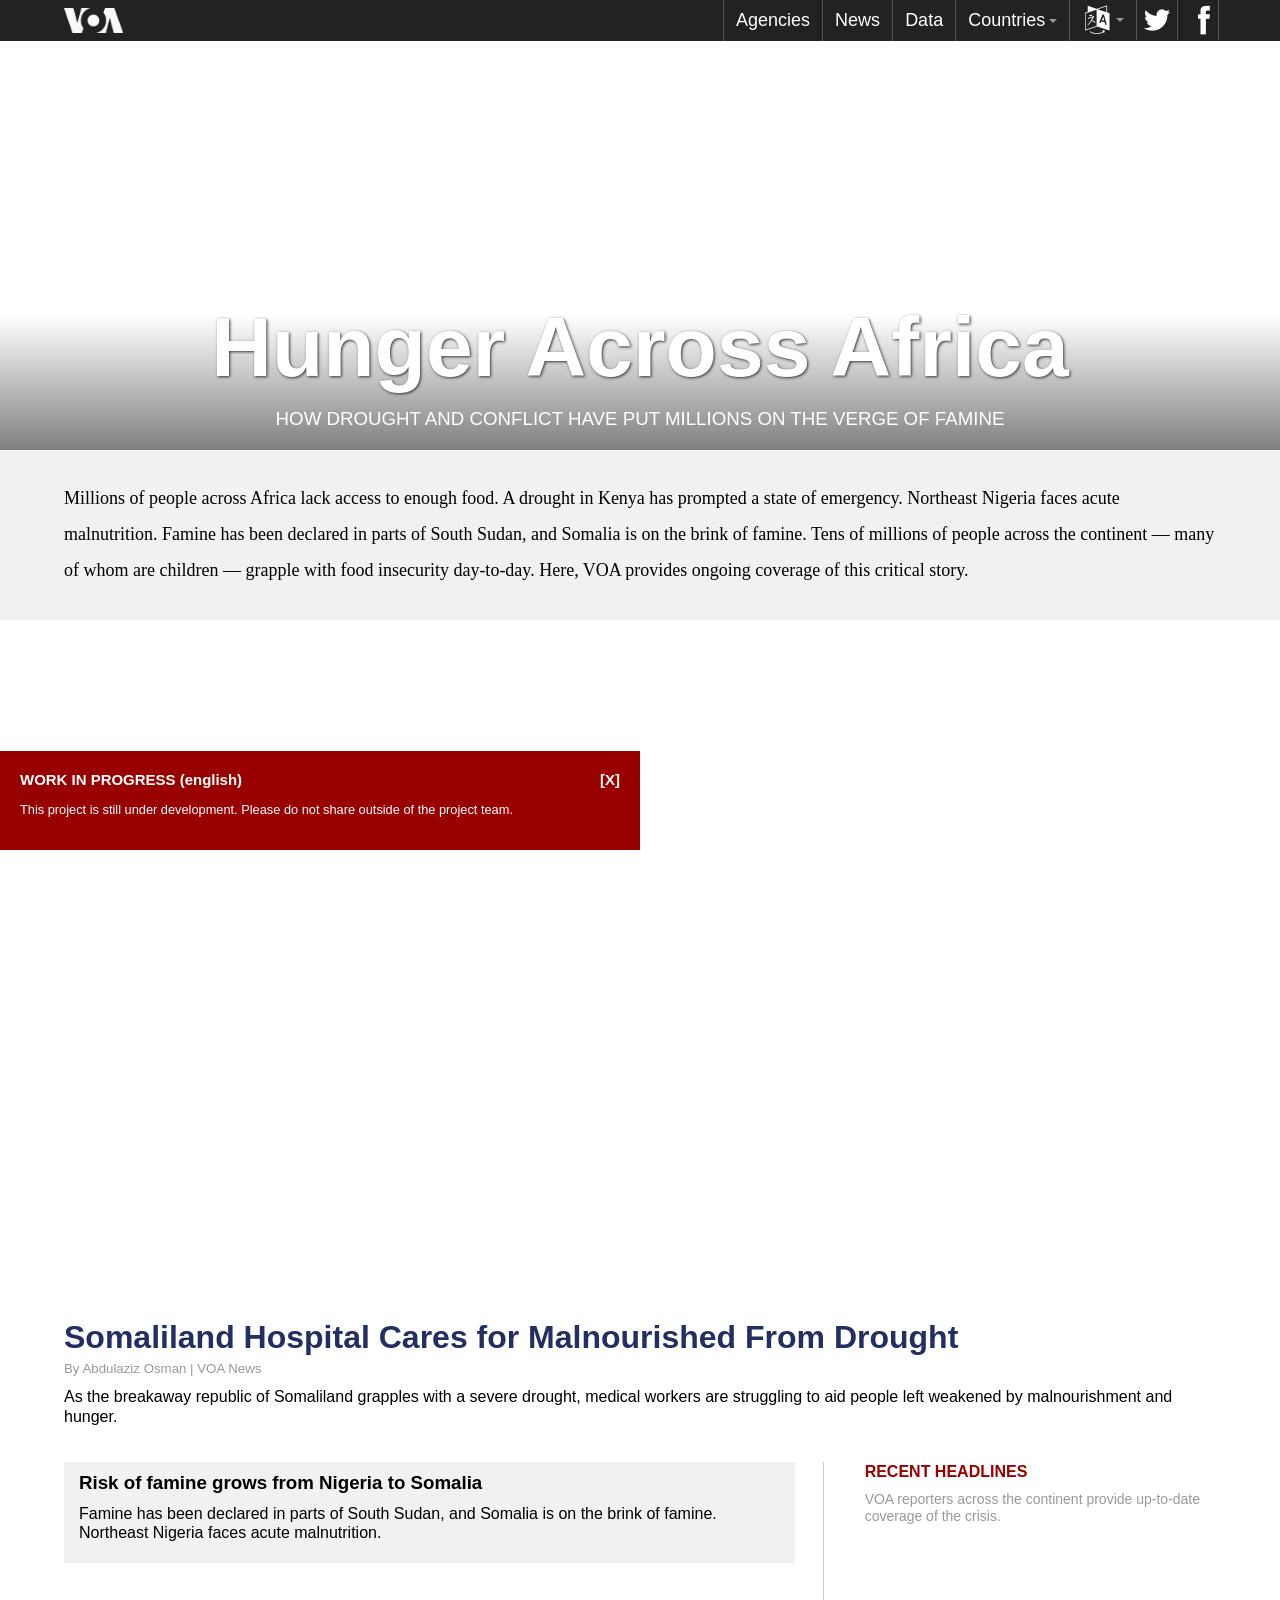
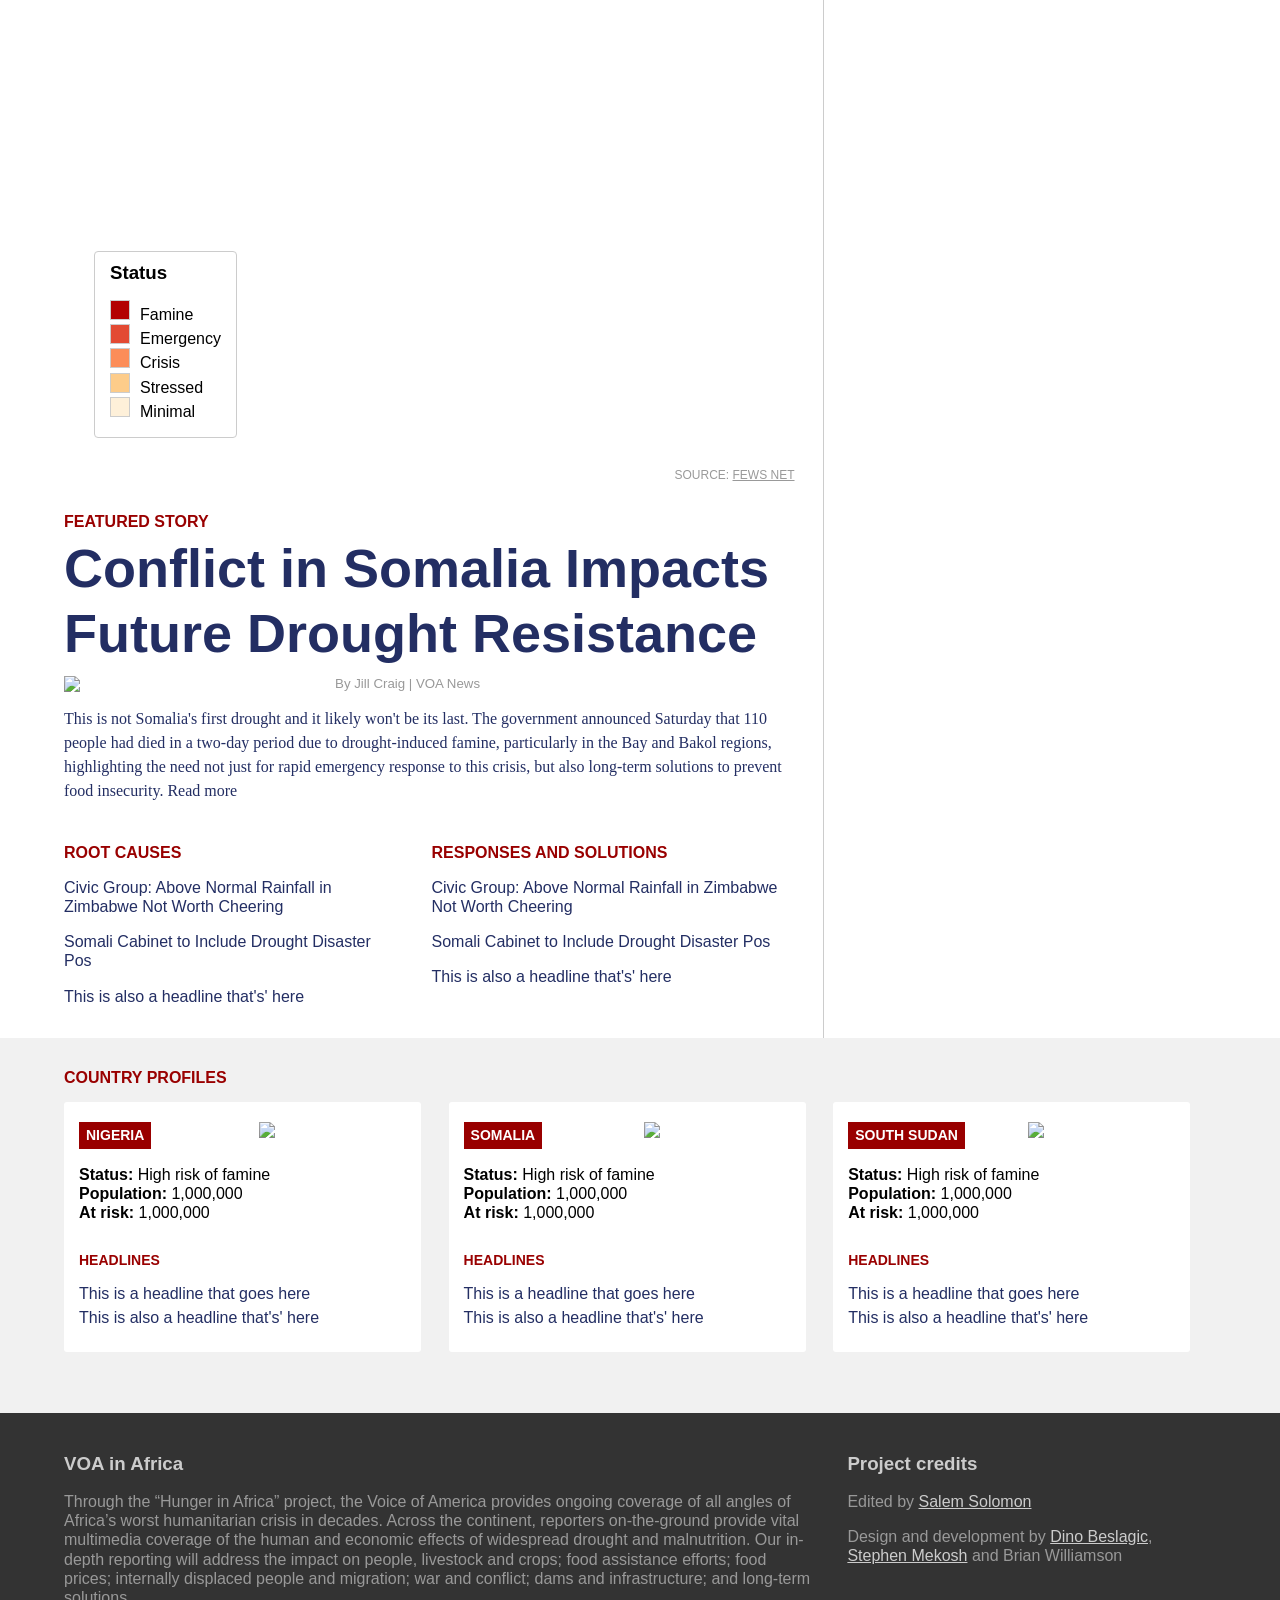
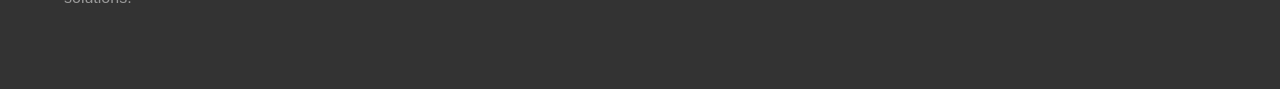
==== commit 9bd53b97: "cleanup of alt versions." ====
--- a/project.html
+++ b/project.html
@@ -128,10 +128,10 @@
 -->
 	<div class="voa__project english">
 
-		<div class="voa__navbar clear" style="/*background-color: transparent;*/">
+		<div class="voa__navbar clearxxx" style="/*background-color: transparent;*/">
 			<div class="voa__grid__full">
 				<div class="voa__grid">
-					<a href="project.html" class="voa__navbar__link"><div class="voa__navbar__logo"></div></a><!--<a href="#" class="voa__navbar__title">Hunger Across Africa</a>-->
+					<a href="project2.html" class="voa__navbar__link"><div class="voa__navbar__logo"></div></a><!--<a href="#" class="voa__navbar__title">Hunger Across Africa</a>-->
 
 
 
@@ -176,18 +176,17 @@
 				</div>
 			</div>
 		</div>
+		<!--
 		<div class="voa__navbar" style="z-index: 9997; height: 42px; background-color: #000;">
 			<div class="voa__grid__full">
 				<div class="voa__grid">
 					<a href="project2.html" class="voa__navbar__link"><div class="voa__navbar__logo" style="background-image: none"></div></a><a href="#" class="voa__navbar__title">Hunger Across Africa</a>
 
 
-
-
 				</div>
 			</div>
 		</div>
-
+		-->
 
 
 		<section class="voa__section__full-width voa__section__title" style="background-image: url('https://gdb.voanews.com/3DA57897-6EF7-4119-856E-AE0C22C5202C_w1280_h600_s.jpg'); z-index: 9998; position: relative; min-height: auto; height: 50%; background-position: center 80%;">
@@ -211,9 +210,17 @@
 		</section>
 
 
-		<section class="voa__section__full-width voa__headlines" style="padding: 40px 0 20px 0; margin: 0;">
-			<div class="voa__grid__full">
-				<div class="embed-container"><iframe src="https://www.youtube.com/embed/4TDYtqbz4II" frameborder="0" allowfullscreen=""></iframe></div>
+		<section class="voa__section__full-width voa__headlines" style="padding: 40px 0 0 0; margin: 0 0 20px 0;">
+			<div class="voa__grid__full"  style="margin-bottom: 0;">
+				<div class="voa__grid" style="margin-bottom: 0;">
+					<div class="embed-container"><iframe src="https://www.youtube.com/embed/4TDYtqbz4II" frameborder="0" allowfullscreen=""></iframe></div>
+
+					<div>
+						<h1 style="margin-top: 10px;"><a href="http://www.voanews.com/a/somaliland-hospital-cares-for-malnourished-from-drought/3784721.html">Somaliland Hospital Cares for Malnourished From Drought</a></h1>
+						<h5 class="voa__byline">By Abdulaziz Osman | VOA News</h5>
+						<p style="margin-top: 10px;">As the breakaway republic of Somaliland grapples with a severe drought, medical workers are struggling to aid people left weakened by malnourishment and hunger. </p>
+					</div>
+				</div>
 			</div>
 		</section>
 
@@ -236,11 +243,16 @@
 
 
 				<div class="voa__grid__two-thirds voa__rule wide-right voa__grid__float" style="position: relative;">
-					<h3 class="voa__kicker voa__kicker--map">2017 famine risk</h3>
+					<div style="padding: 10px 15px; background-color: #F1F1F1; color: #000; margin: 0;">
+					<h3 >Risk of famine grows from Nigeria to Somalia </h3>
+
+					<p style="margin: 10px 0;">Famine has been declared in parts of South Sudan, and Somalia is on the brink of famine. Northeast Nigeria faces acute malnutrition. </p>
+					</div>
+
 					<div style="position: relative;">
 						<div id="map" class="map__container"></div>
 						<div class="voa__map-key" style="">
-							<h3>Famine threat</h3>
+							<h3>Status</h3>
 							<ul>
 								<li><span class="voa__map-key__swatch value-5"></span>Famine</li>
 								<li><span class="voa__map-key__swatch value-4"></span>Emergency</li>
@@ -250,14 +262,16 @@
 							</ul>
 						</div>
 						<p class="voa__credit" style="">SOURCE: <a href="https://www.fews.net/">FEWS NET</a></p>
-					</div>
-
-					<div class="voa__featured-story" style="margin-bottom: 40px;">
+
+					</div>
+
+					<div class="voa__featured-story" style="margin-bottom: 40px; margin-top: 30px;">
 						<h3 class="voa__label" style="font-size: 16px; margin-bottom: 5px;">Featured Story</h3>
 						<a href="">
 							<h2 class="voa__featured-headline" style="margin-bottom: 10px;">Conflict in Somalia Impacts Future Drought Resistance</h2>
 
 							<img src="https://gdb.voanews.com/AD1416BA-7661-428F-B015-34A6BBC83B6C_w640_h400_s.jpg" class="voa__feature-thumbnail">
+							<h5 class="voa__byline" style="margin-bottom: 15px;">By Jill Craig | VOA News</h5>
 							<p class="voa__graphic__readin" style="line-height: 1.5; font-size: 16px;">This is not Somalia's first drought and it likely won't be its last. The government announced Saturday that 110 people had died in a two-day period due to drought-induced famine, particularly in the Bay and Bakol regions, highlighting the need not just for rapid emergency response to this crisis, but also long-term solutions to prevent food insecurity. <span class="">Read more</span></p>
 						</a>
 					</div>
@@ -307,7 +321,6 @@
 
 
 
-<!--
 		<section class="voa__section__full-width voa__headlines" style="background-color: #f1f1f1; padding: 30px 0; margin: 0;">
 			<div class="voa__grid__full">
 				<div class="voa__grid">
@@ -326,12 +339,12 @@
 							<li><span class="voa__paragraph-label" style="">At risk:</span> 1,000,000</li>
 						</ul>
 
-						<p>Lorem ipsum dolor sit amet, consectetur adipisicing elit, sed do eiusmod tempor incididunt ut labore et dolore magna aliqua. Ut enim ad minim veniamt. </p>
-
-						<div class="voa__related-links">
-							<h4>Recent headlines</h4>
-							<p><a href="#">This is a headline that goes here</a></p>
-							<p><a href="#">This is also a headline that's' here</a></p>
+						<!--<p>Lorem ipsum dolor sit amet, consectetur adipisicing elit, sed do eiusmod tempor incididunt ut labore et dolore magna aliqua. Ut enim ad minim veniamt. </p>-->
+
+						<div class="voa__related-links" style="padding-bottom: 10px;">
+							<h3 class="voa__label" style="margin-top: 30px; font-size: 14px;">Headlines</h3>
+							<p style="margin: 5px 0;"><a href="#">This is a headline that goes here</a></p>
+							<p style="margin: 5px 0;"><a href="#">This is also a headline that's' here</a></p>
 						</div>
 					</div>
 					<div class="voa__grid__one-third voa__country-profile">
@@ -345,12 +358,10 @@
 							<li><span class="voa__paragraph-label" style="">At risk:</span> 1,000,000</li>
 						</ul>
 
-						<p>Lorem ipsum dolor sit amet, consectetur adipisicing elit, sed do eiusmod tempor incididunt ut labore et dolore magna aliqua. Ut enim ad minim veniamt. </p>
-
-						<div class="voa__related-links">
-							<h4>Recent headlines</h4>
-							<p><a href="#">This is a headline that goes here</a></p>
-							<p><a href="#">This is also a headline that's' here</a></p>
+						<div class="voa__related-links" style="padding-bottom: 10px;">
+							<h3 class="voa__label" style="margin-top: 30px; font-size: 14px;">Headlines</h3>
+							<p style="margin: 5px 0;"><a href="#">This is a headline that goes here</a></p>
+							<p style="margin: 5px 0;"><a href="#">This is also a headline that's' here</a></p>
 						</div>
 					</div>
 					<div class="voa__grid__one-third voa__country-profile">
@@ -364,28 +375,25 @@
 							<li><span class="voa__paragraph-label" style="">At risk:</span> 1,000,000</li>
 						</ul>
 
-						<p>Lorem ipsum dolor sit amet, consectetur adipisicing elit, sed do eiusmod tempor incididunt ut labore et dolore magna aliqua. Ut enim ad minim veniamt. </p>
-
-						<div class="voa__related-links">
-							<h4>Recent headlines</h4>
-							<p><a href="#">This is a headline that goes here</a></p>
-							<p><a href="#">This is also a headline that's' here</a></p>
+						<div class="voa__related-links" style="padding-bottom: 10px;">
+							<h3 class="voa__label" style="margin-top: 30px; font-size: 14px;">Headlines</h3>
+							<p style="margin: 5px 0;"><a href="#">This is a headline that goes here</a></p>
+							<p style="margin: 5px 0;"><a href="#">This is also a headline that's' here</a></p>
 						</div>
 					</div>
 				</div>
 			</div>
 		</section>
 
--->
 
 		<section class="voa__section__full-width voa__footer dark">
 
 			<div class="voa__grid__full">
 				<div class="voa__grid">
 					<div class="voa__flex-grid">
-						<div class="voa__flex-grid__two-thirds voa__rule wide-right">
+						<div class="voa__flex-grid__two-thirds ">
 							<h3>VOA in Africa</h3>
-							<p>Lorem ipsum dolor sit amet, consectetur adipisicing elit, sed do eiusmod tempor incididunt ut labore et dolore magna aliqua. Ut enim ad minim veniam, quis nostrud exercitation ullamco laboris nisi ut aliquip ex ea commodo consequat. Duis aute irure dolor in reprehenderit in voluptate velit esse cillum dolore eu fugiat nulla pariatur. Excepteur sint occaecat cupidatat non proident, sunt in culpa qui officia deserunt mollit anim id est laborum.</p>
+							<p>Through the “Hunger in Africa” project, the Voice of America provides ongoing coverage of all angles of Africa’s worst humanitarian crisis in decades. Across the continent, reporters on-the-ground provide vital multimedia coverage of the human and economic effects of widespread drought and malnutrition. Our in-depth reporting will address the impact on people, livestock and crops; food assistance efforts; food prices; internally displaced people and migration; war and conflict; dams and infrastructure; and long-term solutions.</p>
 						</div>
 						<div class="voa__flex-grid__one-third voa__rule voa__hang-right">
 							<h3>Project credits</h3>
--- a/css/all.css
+++ b/css/all.css
@@ -1 +1 @@
-html{font-family:sans-serif;-ms-text-size-adjust:100%;-webkit-text-size-adjust:100%}body{margin:0}article,aside,details,figcaption,figure,footer,header,hgroup,main,menu,nav,section,summary{display:block}audio,canvas,progress,video{display:inline-block;vertical-align:baseline}audio:not([controls]){display:none;height:0}[hidden],template{display:none}a{background-color:transparent}a:active,a:hover{outline:0}abbr[title]{border-bottom:1px dotted}b,strong{font-weight:bold}dfn{font-style:italic}h1{font-size:2em;margin:0.67em 0}mark{background:#ff0;color:#000}small{font-size:80%}sub,sup{font-size:75%;line-height:0;position:relative;vertical-align:baseline}sup{top:-0.5em}sub{bottom:-0.25em}img{border:0}svg:not(:root){overflow:hidden}figure{margin:1em 40px}hr{box-sizing:content-box;height:0}pre{overflow:auto}code,kbd,pre,samp{font-family:monospace, monospace;font-size:1em}button,input,optgroup,select,textarea{color:inherit;font:inherit;margin:0}button{overflow:visible}button,select{text-transform:none}button,html input[type="button"],input[type="reset"],input[type="submit"]{-webkit-appearance:button;cursor:pointer}button[disabled],html input[disabled]{cursor:default}button::-moz-focus-inner,input::-moz-focus-inner{border:0;padding:0}input{line-height:normal}input[type="checkbox"],input[type="radio"]{box-sizing:border-box;padding:0}input[type="number"]::-webkit-inner-spin-button,input[type="number"]::-webkit-outer-spin-button{height:auto}input[type="search"]{-webkit-appearance:textfield;box-sizing:content-box}input[type="search"]::-webkit-search-cancel-button,input[type="search"]::-webkit-search-decoration{-webkit-appearance:none}fieldset{border:1px solid #c0c0c0;margin:0 2px;padding:0.35em 0.625em 0.75em}legend{border:0;padding:0}textarea{overflow:auto}optgroup{font-weight:bold}table{border-collapse:collapse;border-spacing:0}td,th{padding:0}html{-webkit-box-sizing:border-box;-moz-box-sizing:border-box;box-sizing:border-box;height:100%}*,*:before,*:after{-webkit-box-sizing:inherit;-moz-box-sizing:inherit;box-sizing:inherit}body{font-family:Arial, sans-serif;line-height:1.2;margin:0;padding:0;height:100%}.voa__clear:before,.voa__clear:after{content:" ";display:table}.voa__clear:after{clear:both}@media only screen and (min-width: 640px){.voa__rule.wide-right{border-right:1px solid #CCC;padding-right:2.5%}.voa__rule.wide-left{border-left:1px solid #CCC;padding-left:2.5%}}@media only screen and (max-width: 639px){.dark .voa__rule.wide-right{border-bottom:1px solid #666;margin-bottom:30px;padding-bottom:30px}.dark .voa__rule.wide-left{border-top:1px solid #666;margin-top:30px;padding-top:30px}}@media only screen and (min-width: 640px){.dark .voa__rule.wide-right{border-right:1px solid #666;padding-right:2.5%}.dark .voa__rule.wide-left{border-left:1px solid #666;padding-left:2.5%}}@media only screen and (max-width: media__medium){.voa__no-mobile{display:none}}@media only screen and (max-width: media__medium), screen and (max-height: 475px){.voa__no-mobile{display:none}}@media only screen and (min-width: 780px) and (max-width: 991px){.voa__no-tablet{display:none}}.voa__project{height:100%;line-height:1.2;max-width:100%;overflow-wrap:break-word;padding:0;word-wrap:break-word}.voa__project img{max-width:100%}.voa__project a{color:#1330bf}.voa__project h1,.voa__project h2,.voa__project h3,.voa__project h4,.voa__project h5{font-family:SkolarSans-BdCond_Cyr-Ltn,Arial,sans-serif;margin:0}.voa__project strong{font-family:SkolarSans-BdCond_Cyr-Ltn,Arial,sans-serif}.voa__project .voa__story p{font-family:Georgia,Times,"Times New Roman",serif;font-size:120%;line-height:1.4}.voa__project .voa__kicker,.voa__project .voa__graphic__kicker{background-color:#900;color:#FFF;display:inline-block;font-size:14px;padding:5px 7px;text-transform:uppercase}.voa__project .voa__label{color:#900;font-size:16px;margin-bottom:15px;text-transform:uppercase}.voa__project .voa__label a{color:#900}.voa__project .voa__byline{font-family:Arial,sans-serif;font-weight:bold;margin-bottom:20px}.voa__project .voa__byline .voa__agency{font-weight:normal}.voa__project .voa__cutline,.voa__project .voa__caption,.voa__project .voa__headlines .voa__credit,.voa__project .voa__headlines .voa__cutline{color:#999;font-family:Arial,sans-serif;font-size:90%;margin:5px 0 20px 0}.voa__project .voa__cutline a,.voa__project .voa__caption a,.voa__project .voa__headlines .voa__credit a,.voa__project .voa__headlines .voa__cutline a{color:#999;text-decoration:underline}.voa__project .voa__headlines .voa__credit,.voa__project .voa__credit{font-size:12px;margin-bottom:0;text-align:right}.voa__project .voa__section{margin:0 auto;max-width:1280px;padding:0;position:relative;z-index:9995}.voa__project .voa__section__full-width{padding:0;position:relative;z-index:9995}.voa__project .voa__section__full-width.dark{background-color:#333;padding:40px 0}.voa__project .voa__section__full-width.white{background-color:#FFF}.voa__project .voa__section__full-width.voa__section__title{background-position:center 20%;background-size:cover;min-height:80%;position:relative}.voa__project .voa__section__full-width .voa__title-card__shadow{background-image:linear-gradient(transparent 0%, #000 200%);height:30%;position:absolute;bottom:0;width:100%}.voa__project .voa__section__full-width .voa__title-card{text-align:center;width:100%}.voa__project .voa__section__full-width .voa__title-card.drought .voa__title{color:#FFF;text-shadow:1px 1px 3px #333}.voa__project .voa__section__full-width .voa__title{margin:20px auto 10px auto !important}.voa__project .voa__footer{background-color:#F1F1F1;padding:40px 0}.voa__project .voa__footer.dark{background-color:#333;color:#999}.voa__project .voa__footer.dark h3{color:#CCC}.voa__project .voa__footer.dark h3.voa__kicker{color:#FFF}.voa__project .voa__footer.dark a{color:#CCC}.voa__project .voa__footer.dark a:hover{color:orange}.voa__project .voa__footer .voa__grid__one-third{margin-bottom:40px}@media only screen and (min-width: 640px){.voa__project .voa__footer .voa__grid__one-third{margin-bottom:0}}.voa__project .voa__footer .voa__kicker{margin-bottom:10px}.voa__project .voa__graphic__title--large,.voa__project .voa__section__full-width .voa__title{font-size:2rem;margin-bottom:10px}.voa__project .voa__graphic__readin{font-family:Georgia,Times,"Times New Roman",serif;font-size:16px;font-weight:normal;line-height:1.5;margin-top:0}.voa__project .voa__graphic__title--section{font-size:1.5rem;margin:0}.voa__project .voa__section__intro{font-size:16px;margin-bottom:10px}.voa__project .voa__mugshot{float:left;margin:1em 15px 10px 0;max-width:33%;width:120px}.voa__project .voa__mugshot--round{border-radius:50%;border:1px solid #FFF;margin:2px 5px 2px 5%;vertical-align:middle;width:40px}.voa__project .voa__photo--inset{margin-bottom:10px;width:100%}@media only screen and (min-width: 640px){.voa__project .voa__graphic__title--large,.voa__project .voa__section__full-width .voa__title{font-size:3rem;margin-bottom:20px}.voa__project .voa__graphic__readin{font-size:16px;line-height:2;margin-bottom:2rem}.voa__project .voa__section__intro{font-size:20px;margin-bottom:30px}}@media only screen and (min-width: 992px){.voa__project .voa__graphic__title--large,.voa__project .voa__section__full-width .voa__title{font-size:84px}.voa__project .voa__graphic__title--section{font-size:3rem}.voa__project .voa__graphic__readin{font-size:18px;line-height:2}.voa__project .voa__graphic__intro{display:none}.voa__project .voa__section__intro{font-size:24px;line-height:1.4;margin-bottom:30px}.voa__project .voa__mugshot--round{border:3px solid #FFF;width:60px}}.voa__grid,.voa__grid__full{margin:0 auto 1rem auto;max-width:1280px;padding:0 5%;width:100%}.voa__grid__full{padding:0}.voa__grid:before,.voa__grid:after,.voa__grid__full:before,.voa__grid__full:after{content:" ";display:table}.voa__grid:after,.voa__grid__full:after{clear:both}.voa__grid__element,.voa__grid__one-half,.voa__grid__one-third{margin:0 auto;padding:0;vertical-align:top;width:100%}.voa__grid__one-half:first-of-type{margin-bottom:30px}@media only screen and (min-width: 640px) and (max-width: 991px){.voa__grid__element{display:inline-block;margin-right:1.5%;width:48.2%}.voa__grid__element:nth-child(2n){margin-right:0}}@media only screen and (min-width: 992px){.voa__grid__element{display:inline-block;margin-right:1.25%;width:32.5%}.voa__grid__element:nth-child(3n){margin-right:0}.voa__grid__one-half:first-of-type{margin-bottom:30px;padding-right:20px}}@media only screen and (min-width: 640px){.voa__grid__one-half{display:inline-block;margin-right:1.5%;vertical-align:top;width:48.2%}.voa__grid__one-half:nth-child(2n){margin-right:0}.voa__grid__one-half:first-of-type{margin-bottom:0}.voa__grid__one-third{display:inline-block;margin-right:2%;vertical-align:top;width:31%}.voa__grid__one-third.voa__hang-right{margin-right:0;padding-left:2.5%;width:33%}.voa__grid__one-third.voa__grid__float{display:block;float:right}.voa__grid__one-third:nth-child(3n){margin-right:0%}.voa__grid__two-thirds{display:inline-block;margin-right:0%;vertical-align:top;width:66%}.voa__grid__two-thirds.voa__grid__float{display:block;float:left}}@media only screen and (min-width: 992px){.voa__grid{margin-bottom:0}}.voa__publish-warning{background-color:#900;color:#FFF;font-size:80%;min-width:300px;padding:20px;pointer-events:none;position:fixed;bottom:50px;left:0;width:50%;z-index:9999}.voa__publish-warning .voa__publish-warning__close-button{cursor:pointer;cursor:hand;float:right;pointer-events:auto}.voa__twitter{margin:0}.voa__twitter.inset{border-radius:5px;background-color:#FFF;box-shadow:1px 1px 5px #999;padding:30px}@media only screen and (min-width: 640px){.voa__twitter.inset .voa__twitter__attribution{margin:10px auto;max-width:60%}}.voa__twitter .voa__twitter__tweet{font-family:serif;font-size:170%;line-height:1.1}.voa__twitter .voa__twitter__tweet a{color:#1330bf;text-decoration:none}.voa__twitter .voa__twitter__tweet a:hover{text-decoration:underline}.voa__twitter .voa__twitter__attribution{display:block;margin-top:20px}.voa__twitter .voa__twitter__attribution .voa__mugshot--circle{margin-left:0}.voa__twitter .voa__project .voa__twitter__timestamp{color:#999;font-weight:normal;margin-top:5px}.embed-container{position:relative;padding-bottom:56.25%;height:0;overflow:hidden;max-width:100%}.embed-container iframe,.embed-container object,.embed-container embed{height:100%;position:absolute;top:0;left:0;width:100%}@media only screen and (min-width: 992px){.voa__photo--inset{float:right;margin-left:10px;width:50%}}.map__container{border:1px solid #CCC;min-height:300px;width:100%}.map__container img{max-width:none}.voa__map__popup-image{display:none;max-width:100%;width:100%}.voa__map__popup-description{display:none}@media only screen and (min-width: 640px){.map__container{min-height:500px}.voa__map__popup-image,.voa__map__popup-description{display:block}}.voa__rss{margin-top:0;padding-left:0}.voa__rss li{border-bottom:1px dotted #CCC;font-size:16px;margin-bottom:10px;padding-bottom:10px;list-style:none}.voa__rss li:last-of-type{border-bottom:none}.voa__rss li a{color:#333;text-decoration:none}.voa__rss li a:hover{color:#1330bf;text-decoration:underline}.main-menu-nav{display:none;margin-top:50px;background-color:rgba(20,20,20,0.6)}.voa__navbar{background-color:#222;margin:0;padding:0;position:fixed;top:0;width:100%;z-index:9999}.voa__navbar .sm-clean li:first-of-type{border-top:1px solid #333}.voa__navbar.clear{background-color:rgba(240,240,240,0.2)}.voa__navbar.blue{background-color:#1330bf}.voa__navbar.blue .voa__navbar__title{color:#FFF}.voa__navbar.blue .social-share-link.twitter .social-icon{background-position:-30px -60px}.voa__navbar.blue .social-share-link.facebook .social-icon{background-position:-25px -90px}.voa__navbar.blue .voa__navbar__language .translation-icon{background-position:-30px 0}@media only screen and (min-width: 780px){.voa__navbar.blue .sm-clean li{border-color:#4160ea}.voa__navbar.blue .sm-clean li li a{color:#999}.voa__navbar.blue .sm-clean li li a:hover{color:#999}.voa__navbar.blue .sm-clean a{color:#FFF}.voa__navbar.blue .sm-clean a:hover,.voa__navbar.blue .sm-clean a:focus,.voa__navbar.blue .sm-clean a:active,.voa__navbar.blue .sm-clean a.highlighted{color:#F1F1F1}}.voa__navbar.white{background-color:#FFF;border-bottom:1px solid #CCC}.voa__navbar.white .sm-clean li:first-of-type{border-top:1px solid #CCC}.voa__navbar.white .sm-clean a span.sub-arrow{background-color:rgba(220,220,220,0.3)}.voa__navbar.white .voa__navbar__title{color:#1330bf}.voa__navbar.white .voa__navbar__logo{background-image:url(../img/icons/icon__logo__voa--blue.png)}.voa__navbar.white .voa__navbar__toggle{background-image:url(../img/icons/icons_white.png)}.voa__navbar.white .voa__navbar__language .translation-icon{background-image:url(../img/icons/icons_white.png)}.voa__navbar.white .social-share-link.twitter .social-icon{background-position:3px -60px}.voa__navbar.white .social-share-link.twitter{background-position:18px 7px}.voa__navbar.white .social-share-link.facebook{background-position:23px 7px}@media only screen and (min-width: 780px){.voa__navbar.white .sm-clean li{border-color:#ccc}.voa__navbar.white .sm-clean li:first-of-type{border-top:none}.voa__navbar.white .sm-clean a{color:#666}.voa__navbar.white .sm-clean a:hover,.voa__navbar.white .sm-clean a:focus,.voa__navbar.white .sm-clean a:active,.voa__navbar.white .sm-clean a.highlighted{color:#900}.voa__navbar.white .social-share-link.twitter{background-position:8px 7px}.voa__navbar.white .social-share-link.facebook{background-position:13px 7px}.voa__navbar.white .social-share-link.twitter:hover{background-position:8px -32px}.voa__navbar.white .social-share-link.facebook:hover{background-position:13px -36px}}.voa__navbar .voa__grid__full,.voa__navbar .voa__grid{margin-bottom:0}.voa__navbar .voa__navbar__logo{background-image:url(../img/icons/icon__logo__voa--f8f8f8.png);background-repeat:no-repeat;background-size:cover;float:left;height:25px;margin:8px 0 8px 5%;padding:0;width:59px}.voa__navbar .voa__navbar__title{color:#999;float:left;font-weight:bold;margin-top:10px;padding-left:10px;text-transform:uppercase;text-decoration:none}.voa__navbar .voa__navbar__link:hover .voa__navbar__title{color:#D0D9E7}.voa__navbar .voa__navbar__toggle{background-image:url(../img/icons/icons_default.png);background-repeat:no-repeat;background-size:60px;background-position:-30px -30px;float:right;height:30px;margin:6px 5% 4px 0;width:30px;padding:0}.voa__navbar .voa__navbar__toggle:hover{background-position:-30px -30px;cursor:pointer;cursor:hand}.voa__navbar .social-share-link,.voa__navbar .voa__navbar__language{padding-top:5px !important;padding-bottom:5px !important}.voa__navbar .social-share-link .social-icon,.voa__navbar .social-share-link:hover .social-icon{background-repeat:no-repeat;background-size:60px;display:inline-block;height:30px;padding-left:30px;vertical-align:middle;width:30px}.voa__navbar .social-share-text{padding-left:5px}.voa__navbar .social-share-link.twitter .social-icon{background-image:url(../img/icons/icons_default.png);background-position:0px -60px}.voa__navbar .social-share-link.facebook .social-icon{background-image:url(../img/icons/icons_default.png);background-position:-25px -90px}.voa__navbar .voa__navbar__language .translation-icon{background-image:url(../img/icons/icons_default.png);background-repeat:no-repeat;background-size:60px;background-position:-30px 0;display:inline-block;height:30px;vertical-align:middle;width:30px;padding:0}@media only screen and (min-width: 780px){.voa__navbar .sm-clean li:first-of-type{border-top:none}.voa__navbar .social-share-text{display:none}.voa__navbar .social-share-link{background-position:5px -40px;background-repeat:no-repeat;background-size:30px;height:40px;padding-left:5px;width:40px}.voa__navbar .sm-clean a.social-share-link{padding-left:5px}.voa__navbar .social-share-link.twitter .social-icon{background-position:-30px -60px}.voa__navbar .social-share-link.twitter:hover{background-color:#00ACEE}.voa__navbar .social-share-link.facebook:hover{background-color:#3B5997}.voa__navbar .social-share-link.twitter:hover .social-icon{background-position:-30px -60px}.voa__navbar .social-share-link.facebook:hover .social-icon{background-position:-25px -90px}.voa__navbar .voa__navbar__language:hover .translation-icon{background-position:-30px 0}}@media only screen and (max-width: 780px){.voa__navbar .voa__grid{padding:0}}@media only screen and (min-width: 780px){.voa__navbar .voa__grid{padding-right:0}.voa__navbar .main-menu-nav{display:block !important;float:right;margin-top:0;background-color:transparent}.voa__navbar .voa__navbar__logo{margin:8px 0}.voa__navbar .voa__navbar__toggle{display:none;margin-right:0}}@media only screen and (min-width: 992px){.voa__navbar .main-menu-nav{margin-right:5%}.voa__navbar .social-share-link,.voa__navbar .voa__navbar__language{padding-top:5px !important;padding-bottom:5px !important}}.voa__navbar #main-menu li.current{border-right:1px solid #000}.voa__navbar #main-menu li.current a{color:#ccc}.voa__project.rtl .voa__navbar .voa__navbar__title{float:right}.voa__project.rtl .voa__navbar .voa__navbar__logo{float:right}@media only screen and (min-width: 992px){.voa__project.rtl .voa__navbar .main-menu-nav{float:left;margin-left:5%}}.voa__project.rtl .voa__navbar .voa__navbar__toggle{float:left;margin:8px 0 8px 5%}.sm{position:relative;z-index:9999}.sm,.sm ul,.sm li{display:block;list-style:none;margin:0;padding:0;line-height:normal;direction:ltr;text-align:left;-webkit-tap-highlight-color:transparent}.sm-rtl,.sm-rtl ul,.sm-rtl li{direction:rtl;text-align:right}.sm>li>h1,.sm>li>h2,.sm>li>h3,.sm>li>h4,.sm>li>h5,.sm>li>h6{margin:0;padding:0}.sm ul{display:none}.sm li,.sm a{position:relative}.sm a{display:block}.sm a.disabled{cursor:not-allowed}.sm:after{content:"\00a0";display:block;height:0;font:0px/0 serif;clear:both;visibility:hidden;overflow:hidden}.sm,.sm *,.sm *:before,.sm *:after{-moz-box-sizing:border-box;-webkit-box-sizing:border-box;box-sizing:border-box}.sm-clean{-webkit-border-radius:0;-moz-border-radius:0;-ms-border-radius:0;-o-border-radius:0;border-radius:0}.sm-clean a,.sm-clean a:hover,.sm-clean a:focus,.sm-clean a:active{padding:13px  58px 13px 20px;color:#FFF;font-family:Arial,sans-serif;font-size:18px;font-weight:normal;line-height:17px;text-decoration:none}.sm-clean a.current{color:#FFF}.sm-clean a.disabled{color:#bbbbbb}.sm-clean a span.sub-arrow{position:absolute;top:50%;margin-top:-17px;left:auto;right:4.5%;width:34px;height:34px;overflow:hidden;font:bold 16px/34px monospace !important;text-align:center;text-shadow:none;background:rgba(255,255,255,0.5);-webkit-border-radius:5px;-moz-border-radius:5px;-ms-border-radius:5px;-o-border-radius:5px;border-radius:5px}.sm-clean a.highlighted span.sub-arrow:before{display:block;content:'-'}.sm-clean>li:first-child>a,.sm-clean>li:first-child>:not(ul) a{-webkit-border-radius:0;-moz-border-radius:0;-ms-border-radius:0;-o-border-radius:0;border-radius:0}.sm-clean>li:last-child>a,.sm-clean>li:last-child>*:not(ul) a,.sm-clean>li:last-child>ul,.sm-clean>li:last-child>ul>li:last-child>a,.sm-clean>li:last-child>ul>li:last-child>*:not(ul) a,.sm-clean>li:last-child>ul>li:last-child>ul,.sm-clean>li:last-child>ul>li:last-child>ul>li:last-child>a,.sm-clean>li:last-child>ul>li:last-child>ul>li:last-child>*:not(ul) a,.sm-clean>li:last-child>ul>li:last-child>ul>li:last-child>ul,.sm-clean>li:last-child>ul>li:last-child>ul>li:last-child>ul>li:last-child>a,.sm-clean>li:last-child>ul>li:last-child>ul>li:last-child>ul>li:last-child>*:not(ul) a,.sm-clean>li:last-child>ul>li:last-child>ul>li:last-child>ul>li:last-child>ul,.sm-clean>li:last-child>ul>li:last-child>ul>li:last-child>ul>li:last-child>ul>li:last-child>a,.sm-clean>li:last-child>ul>li:last-child>ul>li:last-child>ul>li:last-child>ul>li:last-child>*:not(ul) a,.sm-clean>li:last-child>ul>li:last-child>ul>li:last-child>ul>li:last-child>ul>li:last-child>ul{-webkit-border-radius:0 0 5px 5px;-moz-border-radius:0 0 5px 5px;-ms-border-radius:0 0 5px 5px;-o-border-radius:0 0 5px 5px;border-radius:0 0 5px 5px}.sm-clean>li:last-child>a.highlighted,.sm-clean>li:last-child>*:not(ul) a.highlighted,.sm-clean>li:last-child>ul>li:last-child>a.highlighted,.sm-clean>li:last-child>ul>li:last-child>*:not(ul) a.highlighted,.sm-clean>li:last-child>ul>li:last-child>ul>li:last-child>a.highlighted,.sm-clean>li:last-child>ul>li:last-child>ul>li:last-child>*:not(ul) a.highlighted,.sm-clean>li:last-child>ul>li:last-child>ul>li:last-child>ul>li:last-child>a.highlighted,.sm-clean>li:last-child>ul>li:last-child>ul>li:last-child>ul>li:last-child>*:not(ul) a.highlighted,.sm-clean>li:last-child>ul>li:last-child>ul>li:last-child>ul>li:last-child>ul>li:last-child>a.highlighted,.sm-clean>li:last-child>ul>li:last-child>ul>li:last-child>ul>li:last-child>ul>li:last-child>*:not(ul) a.highlighted{-webkit-border-radius:0;-moz-border-radius:0;-ms-border-radius:0;-o-border-radius:0;border-radius:0}.sm-clean li{border-top:1px solid rgba(0,0,0,0.05)}.sm-clean>li:first-child{border-top:0}.sm-clean ul{background:rgba(162,162,162,0.1)}.sm-clean ul a,.sm-clean ul a:hover,.sm-clean ul a:focus,.sm-clean ul a:active{font-size:16px;border-left:8px solid transparent}.sm-clean ul ul a,.sm-clean ul ul a:hover,.sm-clean ul ul a:focus,.sm-clean ul ul a:active{border-left:16px solid transparent}.sm-clean ul ul ul a,.sm-clean ul ul ul a:hover,.sm-clean ul ul ul a:focus,.sm-clean ul ul ul a:active{border-left:24px solid transparent}.sm-clean ul ul ul ul a,.sm-clean ul ul ul ul a:hover,.sm-clean ul ul ul ul a:focus,.sm-clean ul ul ul ul a:active{border-left:32px solid transparent}.sm-clean ul ul ul ul ul a,.sm-clean ul ul ul ul ul a:hover,.sm-clean ul ul ul ul ul a:focus,.sm-clean ul ul ul ul ul a:active{border-left:40px solid transparent}@media (min-width: 780px){.sm-clean ul{position:absolute;width:12em}.sm-clean li{float:left}.sm-clean.sm-rtl li{float:right}.sm-clean ul li,.sm-clean.sm-rtl ul li,.sm-clean.sm-vertical li{float:none}.sm-clean a{white-space:nowrap}.sm-clean ul a,.sm-clean.sm-vertical a{white-space:normal}.sm-clean .sm-nowrap>li>a,.sm-clean .sm-nowrap>li>:not(ul) a{white-space:nowrap}.sm-clean{padding:0;-webkit-border-radius:0;-moz-border-radius:0;-ms-border-radius:0;-o-border-radius:0;border-radius:0}.sm-clean a,.sm-clean a:hover,.sm-clean a:focus,.sm-clean a:active,.sm-clean a.highlighted{padding:12px 12px;color:#FFF;-webkit-border-radius:0 !important;-moz-border-radius:0 !important;-ms-border-radius:0 !important;-o-border-radius:0 !important;border-radius:0 !important}.sm-clean a:hover,.sm-clean a:focus,.sm-clean a:active,.sm-clean a.highlighted{background-color:rgba(20,20,20,0.5);color:#FFF}.sm-clean a.current{color:#FFF}.sm-clean a.disabled{color:#bbbbbb}.sm-clean a.has-submenu{padding-right:24px}.sm-clean a span.sub-arrow{top:50%;margin-top:-2px;right:12px;width:0;height:0;border-width:4px;border-style:solid dashed dashed dashed;border-color:#999 transparent transparent transparent;background:transparent;-webkit-border-radius:0;-moz-border-radius:0;-ms-border-radius:0;-o-border-radius:0;border-radius:0}.sm-clean a.highlighted span.sub-arrow:before{display:none}.sm-clean li{border-top:0;border-right:1px solid #555}.sm-clean li:first-of-type{border-left:1px solid #555}.sm-clean li ul li,.sm-clean li ul li:first-of-type{border:none}.sm-clean>li>ul:before,.sm-clean>li>ul:after{content:'';position:absolute;top:-18px;left:30px;width:0;height:0;overflow:hidden;border-width:9px;border-style:dashed dashed solid dashed;border-color:transparent transparent #bbbbbb transparent}.sm-clean>li>ul:after{top:-16px;left:31px;border-width:8px;border-color:transparent transparent white transparent}.sm-clean ul{border:1px solid #bbbbbb;padding:5px 0;background:white;-webkit-border-radius:5px !important;-moz-border-radius:5px !important;-ms-border-radius:5px !important;-o-border-radius:5px !important;border-radius:5px !important;-webkit-box-shadow:0 5px 9px rgba(0,0,0,0.2);-moz-box-shadow:0 5px 9px rgba(0,0,0,0.2);box-shadow:0 5px 9px rgba(0,0,0,0.2)}.sm-clean ul a,.sm-clean ul a:hover,.sm-clean ul a:focus,.sm-clean ul a:active,.sm-clean ul a.highlighted{border:0 !important;padding:10px 20px;color:#555555}.sm-clean ul a:hover,.sm-clean ul a:focus,.sm-clean ul a:active,.sm-clean ul a.highlighted{background:#eeeeee;color:#d23600}.sm-clean ul a.current{color:#d23600}.sm-clean ul a.disabled{background:white;color:#cccccc}.sm-clean ul a.has-submenu{padding-right:20px}.sm-clean ul a span.sub-arrow{right:8px;top:50%;margin-top:-5px;border-width:5px;border-style:dashed dashed dashed solid;border-color:transparent transparent transparent #555555}.sm-clean span.scroll-up,.sm-clean span.scroll-down{position:absolute;display:none;visibility:hidden;overflow:hidden;background:white;height:20px}.sm-clean span.scroll-up:hover,.sm-clean span.scroll-down:hover{background:#eeeeee}.sm-clean span.scroll-up:hover span.scroll-up-arrow,.sm-clean span.scroll-up:hover span.scroll-down-arrow{border-color:transparent transparent #d23600 transparent}.sm-clean span.scroll-down:hover span.scroll-down-arrow{border-color:#d23600 transparent transparent transparent}.sm-clean span.scroll-up-arrow,.sm-clean span.scroll-down-arrow{position:absolute;top:0;left:50%;margin-left:-6px;width:0;height:0;overflow:hidden;border-width:6px;border-style:dashed dashed solid dashed;border-color:transparent transparent #555555 transparent}.sm-clean span.scroll-down-arrow{top:8px;border-style:solid dashed dashed dashed;border-color:#555555 transparent transparent transparent}.sm-clean.sm-rtl a.has-submenu{padding-right:12px;padding-left:24px}.sm-clean.sm-rtl a span.sub-arrow{right:auto;left:12px}.sm-clean.sm-rtl.sm-vertical a.has-submenu{padding:10px 20px}.sm-clean.sm-rtl.sm-vertical a span.sub-arrow{right:auto;left:8px;border-style:dashed solid dashed dashed;border-color:transparent #555555 transparent transparent}.sm-clean.sm-rtl>li>ul:before{left:auto;right:30px}.sm-clean.sm-rtl>li>ul:after{left:auto;right:31px}.sm-clean.sm-rtl ul a.has-submenu{padding:10px 20px !important}.sm-clean.sm-rtl ul a span.sub-arrow{right:auto;left:8px;border-style:dashed solid dashed dashed;border-color:transparent #555555 transparent transparent}.sm-clean.sm-vertical{padding:10px 0;-webkit-border-radius:5px;-moz-border-radius:5px;-ms-border-radius:5px;-o-border-radius:5px;border-radius:5px}.sm-clean.sm-vertical a{padding:10px 20px}.sm-clean.sm-vertical a:hover,.sm-clean.sm-vertical a:focus,.sm-clean.sm-vertical a:active,.sm-clean.sm-vertical a.highlighted{background:white}.sm-clean.sm-vertical a.disabled{background:#eeeeee}.sm-clean.sm-vertical a span.sub-arrow{right:8px;top:50%;margin-top:-5px;border-width:5px;border-style:dashed dashed dashed solid;border-color:transparent transparent transparent #555555}.sm-clean.sm-vertical>li>ul:before,.sm-clean.sm-vertical>li>ul:after{display:none}.sm-clean.sm-vertical ul a{padding:10px 20px}.sm-clean.sm-vertical ul a:hover,.sm-clean.sm-vertical ul a:focus,.sm-clean.sm-vertical ul a:active,.sm-clean.sm-vertical ul a.highlighted{background:#eeeeee}.sm-clean.sm-vertical ul a.disabled{background:white}}.voa__project .voa__country-profile{background-color:#FFF;border-radius:3px;padding:20px 15px 10px 15px}.voa__project .voa__country-profile{margin-bottom:15px}.voa__project .voa__country-profile .voa__kicker{max-width:49%}.voa__project .voa__country-profile .voa__stats{padding-left:0;list-style:none}.voa__project .voa__country-profile .voa__country-profile__detail-map{width:100%}@media only screen and (min-width: 400px){.voa__project .voa__country-profile .voa__country-profile__detail-map{float:right;margin-left:5%;width:45%}}@media only screen and (min-width: 640px){.voa__project .voa__country-profile .voa__country-profile__detail-map{float:none;margin-left:0;width:100%}}@media only screen and (min-width: 780px){.voa__project .voa__country-profile .voa__country-profile__detail-map{float:right;margin-left:5%;width:45%}}.voa__project .voa__paragraph-label{font-weight:bold}.voa__project .voa__headlines a{color:#232e63;text-decoration:none}.voa__project .voa__headlines a:hover{color:#1330bf;text-decoration:underline}.voa__project .voa__featured-story a{font-color:#000;text-decoration:none}@media only screen and (min-width: 780px){.voa__project .voa__featured-story a .voa__featured-headline{font-size:36px}}@media only screen and (min-width: 992px){.voa__project .voa__featured-story a .voa__featured-headline{font-size:54px}}@media only screen and (min-width: 640px){.voa__project .voa__featured-story a .voa__feature-thumbnail{float:left;margin-right:30px;width:50%}}@media only screen and (min-width: 992px){.voa__project .voa__featured-story a .voa__feature-thumbnail{float:left;margin-right:30px;width:33%}}.voa__project .voa__featured-story a:hover{text-decoration:none}.voa__project .voa__featured-story a:hover p{color:#000}.voa__project .voa__kicker.voa__kicker--map{margin-top:30px}@media only screen and (min-width: 640px){.voa__project .voa__kicker.voa__kicker--map{margin-top:0}}.voa__project .voa__map-key{background-color:#FFF;border:1px solid #CCC;padding:10px 15px 0 15px;width:100%;z-index:9999}.voa__project .voa__map-key ul{padding:0}.voa__project .voa__map-key ul li{list-style:none}.voa__project .voa__map-key ul li .voa__map-key__swatch{background-color:#F1F1F1;border:1px solid #CCC;display:inline-block;height:20px;margin-right:10px;width:20px}.voa__project .voa__map-key ul li .voa__map-key__swatch.value-1{background-color:#fef0d9}.voa__project .voa__map-key ul li .voa__map-key__swatch.value-2{background-color:#fdcc8a}.voa__project .voa__map-key ul li .voa__map-key__swatch.value-3{background-color:#fc8d59}.voa__project .voa__map-key ul li .voa__map-key__swatch.value-4{background-color:#e34a33}.voa__project .voa__map-key ul li .voa__map-key__swatch.value-5{background-color:#b30000}@media only screen and (max-width: 640px){.voa__project .voa__map-key ul li{display:inline-block;margin-right:10px;width:45%}}@media only screen and (min-width: 640px){.voa__project .voa__map-key{border-radius:4px;position:absolute;left:30px;bottom:44px;width:auto;z-index:9999}}.voa__project .voa__flex-grid{display:flex;flex-flow:row wrap;justify-content:space-between;align-items:stretch;min-height:100%;width:100%}.voa__project .voa__flex-grid .voa__flex-grid__one-third{margin-bottom:10px;width:100%}@media only screen and (min-width: 640px){.voa__project .voa__flex-grid .voa__flex-grid__one-third{width:32%;min-height:100%}}.voa__project .voa__flex-grid .voa__flex-grid__two-thirds{margin-bottom:10px;width:100%}@media only screen and (min-width: 640px){.voa__project .voa__flex-grid .voa__flex-grid__two-thirds{width:65%;min-height:100%}}.voa__project .voa__project-title{margin:30px 0 0 0}@media only screen and (min-width: 992px){.voa__project .voa__project-title{margin:30px 0 0 0}}
+html{font-family:sans-serif;-ms-text-size-adjust:100%;-webkit-text-size-adjust:100%}body{margin:0}article,aside,details,figcaption,figure,footer,header,hgroup,main,menu,nav,section,summary{display:block}audio,canvas,progress,video{display:inline-block;vertical-align:baseline}audio:not([controls]){display:none;height:0}[hidden],template{display:none}a{background-color:transparent}a:active,a:hover{outline:0}abbr[title]{border-bottom:1px dotted}b,strong{font-weight:bold}dfn{font-style:italic}h1{font-size:2em;margin:0.67em 0}mark{background:#ff0;color:#000}small{font-size:80%}sub,sup{font-size:75%;line-height:0;position:relative;vertical-align:baseline}sup{top:-0.5em}sub{bottom:-0.25em}img{border:0}svg:not(:root){overflow:hidden}figure{margin:1em 40px}hr{box-sizing:content-box;height:0}pre{overflow:auto}code,kbd,pre,samp{font-family:monospace, monospace;font-size:1em}button,input,optgroup,select,textarea{color:inherit;font:inherit;margin:0}button{overflow:visible}button,select{text-transform:none}button,html input[type="button"],input[type="reset"],input[type="submit"]{-webkit-appearance:button;cursor:pointer}button[disabled],html input[disabled]{cursor:default}button::-moz-focus-inner,input::-moz-focus-inner{border:0;padding:0}input{line-height:normal}input[type="checkbox"],input[type="radio"]{box-sizing:border-box;padding:0}input[type="number"]::-webkit-inner-spin-button,input[type="number"]::-webkit-outer-spin-button{height:auto}input[type="search"]{-webkit-appearance:textfield;box-sizing:content-box}input[type="search"]::-webkit-search-cancel-button,input[type="search"]::-webkit-search-decoration{-webkit-appearance:none}fieldset{border:1px solid #c0c0c0;margin:0 2px;padding:0.35em 0.625em 0.75em}legend{border:0;padding:0}textarea{overflow:auto}optgroup{font-weight:bold}table{border-collapse:collapse;border-spacing:0}td,th{padding:0}html{-webkit-box-sizing:border-box;-moz-box-sizing:border-box;box-sizing:border-box;height:100%}*,*:before,*:after{-webkit-box-sizing:inherit;-moz-box-sizing:inherit;box-sizing:inherit}body{font-family:Arial, sans-serif;line-height:1.2;margin:0;padding:0;height:100%}.voa__clear:before,.voa__clear:after{content:" ";display:table}.voa__clear:after{clear:both}@media only screen and (min-width: 640px){.voa__rule.wide-right{border-right:1px solid #CCC;padding-right:2.5%}.voa__rule.wide-left{border-left:1px solid #CCC;padding-left:2.5%}}@media only screen and (max-width: 639px){.dark .voa__rule.wide-right{border-bottom:1px solid #666;margin-bottom:30px;padding-bottom:30px}.dark .voa__rule.wide-left{border-top:1px solid #666;margin-top:30px;padding-top:30px}}@media only screen and (min-width: 640px){.dark .voa__rule.wide-right{border-right:1px solid #666;padding-right:2.5%}.dark .voa__rule.wide-left{border-left:1px solid #666;padding-left:2.5%}}@media only screen and (max-width: media__medium){.voa__no-mobile{display:none}}@media only screen and (max-width: media__medium), screen and (max-height: 475px){.voa__no-mobile{display:none}}@media only screen and (min-width: 780px) and (max-width: 991px){.voa__no-tablet{display:none}}.voa__project{height:100%;line-height:1.2;max-width:100%;overflow-wrap:break-word;padding:0;word-wrap:break-word}.voa__project img{max-width:100%}.voa__project a{color:#1330bf}.voa__project h1,.voa__project h2,.voa__project h3,.voa__project h4,.voa__project h5{font-family:SkolarSans-BdCond_Cyr-Ltn,Arial,sans-serif;margin:0}.voa__project strong{font-family:SkolarSans-BdCond_Cyr-Ltn,Arial,sans-serif}.voa__project .voa__story p{font-family:Georgia,Times,"Times New Roman",serif;font-size:120%;line-height:1.4}.voa__project .voa__kicker,.voa__project .voa__graphic__kicker{background-color:#900;color:#FFF;display:inline-block;font-size:14px;padding:5px 7px;text-transform:uppercase}.voa__project .voa__label{color:#900;font-size:16px;margin-bottom:15px;text-transform:uppercase}.voa__project .voa__label a{color:#900}.voa__project .voa__byline{color:#999;font-family:Arial,sans-serif;font-weight:normal;margin:5px 0 0 0}.voa__project .voa__byline .voa__agency{font-weight:normal}.voa__project .voa__cutline,.voa__project .voa__caption,.voa__project .voa__headlines .voa__credit,.voa__project .voa__headlines .voa__cutline{color:#999;font-family:Arial,sans-serif;font-size:90%;margin:5px 0 20px 0}.voa__project .voa__cutline a,.voa__project .voa__caption a,.voa__project .voa__headlines .voa__credit a,.voa__project .voa__headlines .voa__cutline a{color:#999;text-decoration:underline}.voa__project .voa__headlines .voa__credit,.voa__project .voa__credit{font-size:12px;margin-bottom:0;text-align:right}.voa__project .voa__section{margin:0 auto;max-width:1280px;padding:0;position:relative;z-index:9995}.voa__project .voa__section__full-width{padding:0;position:relative;z-index:9995}.voa__project .voa__section__full-width.dark{background-color:#333;padding:40px 0}.voa__project .voa__section__full-width.white{background-color:#FFF}.voa__project .voa__section__full-width.voa__section__title{background-position:center 20%;background-size:cover;min-height:80%;position:relative}.voa__project .voa__section__full-width .voa__title-card__shadow{background-image:linear-gradient(transparent 0%, #000 200%);height:30%;position:absolute;bottom:0;width:100%}.voa__project .voa__section__full-width .voa__title-card{text-align:center;width:100%}.voa__project .voa__section__full-width .voa__title-card.drought .voa__title{color:#FFF;text-shadow:1px 1px 3px #333}.voa__project .voa__section__full-width .voa__title{margin:20px auto 10px auto !important}.voa__project .voa__footer{background-color:#F1F1F1;padding:40px 0}.voa__project .voa__footer.dark{background-color:#333;color:#999}.voa__project .voa__footer.dark h3{color:#CCC}.voa__project .voa__footer.dark h3.voa__kicker{color:#FFF}.voa__project .voa__footer.dark a{color:#CCC}.voa__project .voa__footer.dark a:hover{color:orange}.voa__project .voa__footer .voa__grid__one-third{margin-bottom:40px}@media only screen and (min-width: 640px){.voa__project .voa__footer .voa__grid__one-third{margin-bottom:0}}.voa__project .voa__footer .voa__kicker{margin-bottom:10px}.voa__project .voa__graphic__title--large,.voa__project .voa__section__full-width .voa__title{font-size:2rem;margin-bottom:10px}.voa__project .voa__graphic__readin{font-family:Georgia,Times,"Times New Roman",serif;font-size:16px;font-weight:normal;line-height:1.5;margin-top:0}.voa__project .voa__graphic__title--section{font-size:1.5rem;margin:0}.voa__project .voa__section__intro{font-size:16px;margin-bottom:10px}.voa__project .voa__mugshot{float:left;margin:1em 15px 10px 0;max-width:33%;width:120px}.voa__project .voa__mugshot--round{border-radius:50%;border:1px solid #FFF;margin:2px 5px 2px 5%;vertical-align:middle;width:40px}.voa__project .voa__photo--inset{margin-bottom:10px;width:100%}@media only screen and (min-width: 640px){.voa__project .voa__graphic__title--large,.voa__project .voa__section__full-width .voa__title{font-size:3rem;margin-bottom:20px}.voa__project .voa__graphic__readin{font-size:16px;line-height:2;margin-bottom:2rem}.voa__project .voa__section__intro{font-size:20px;margin-bottom:30px}}@media only screen and (min-width: 992px){.voa__project .voa__graphic__title--large,.voa__project .voa__section__full-width .voa__title{font-size:84px}.voa__project .voa__graphic__title--section{font-size:3rem}.voa__project .voa__graphic__readin{font-size:18px;line-height:2}.voa__project .voa__graphic__intro{display:none}.voa__project .voa__section__intro{font-size:24px;line-height:1.4;margin-bottom:30px}.voa__project .voa__mugshot--round{border:3px solid #FFF;width:60px}}.voa__grid,.voa__grid__full{margin:0 auto 1rem auto;max-width:1280px;padding:0 5%;width:100%}.voa__grid__full{padding:0}.voa__grid:before,.voa__grid:after,.voa__grid__full:before,.voa__grid__full:after{content:" ";display:table}.voa__grid:after,.voa__grid__full:after{clear:both}.voa__grid__element,.voa__grid__one-half,.voa__grid__one-third{margin:0 auto;padding:0;vertical-align:top;width:100%}.voa__grid__one-half:first-of-type{margin-bottom:30px}@media only screen and (min-width: 640px) and (max-width: 991px){.voa__grid__element{display:inline-block;margin-right:1.5%;width:48.2%}.voa__grid__element:nth-child(2n){margin-right:0}}@media only screen and (min-width: 992px){.voa__grid__element{display:inline-block;margin-right:1.25%;width:32.5%}.voa__grid__element:nth-child(3n){margin-right:0}.voa__grid__one-half:first-of-type{margin-bottom:30px;padding-right:20px}}@media only screen and (min-width: 640px){.voa__grid__one-half{display:inline-block;margin-right:1.5%;vertical-align:top;width:48.2%}.voa__grid__one-half:nth-child(2n){margin-right:0}.voa__grid__one-half:first-of-type{margin-bottom:0}.voa__grid__one-third{display:inline-block;margin-right:2%;vertical-align:top;width:31%}.voa__grid__one-third.voa__hang-right{margin-right:0;padding-left:2.5%;width:33%}.voa__grid__one-third.voa__grid__float{display:block;float:right}.voa__grid__one-third:nth-child(3n){margin-right:0%}.voa__grid__two-thirds{display:inline-block;margin-right:0%;vertical-align:top;width:66%}.voa__grid__two-thirds.voa__grid__float{display:block;float:left}}@media only screen and (min-width: 992px){.voa__grid{margin-bottom:0}}.voa__publish-warning{background-color:#900;color:#FFF;font-size:80%;min-width:300px;padding:20px;pointer-events:none;position:fixed;bottom:50px;left:0;width:50%;z-index:9999}.voa__publish-warning .voa__publish-warning__close-button{cursor:pointer;cursor:hand;float:right;pointer-events:auto}.voa__twitter{margin:0}.voa__twitter.inset{border-radius:5px;background-color:#FFF;box-shadow:1px 1px 5px #999;padding:30px}@media only screen and (min-width: 640px){.voa__twitter.inset .voa__twitter__attribution{margin:10px auto;max-width:60%}}.voa__twitter .voa__twitter__tweet{font-family:serif;font-size:170%;line-height:1.1}.voa__twitter .voa__twitter__tweet a{color:#1330bf;text-decoration:none}.voa__twitter .voa__twitter__tweet a:hover{text-decoration:underline}.voa__twitter .voa__twitter__attribution{display:block;margin-top:20px}.voa__twitter .voa__twitter__attribution .voa__mugshot--circle{margin-left:0}.voa__twitter .voa__project .voa__twitter__timestamp{color:#999;font-weight:normal;margin-top:5px}.embed-container{position:relative;padding-bottom:56.25%;height:0;overflow:hidden;max-width:100%}.embed-container iframe,.embed-container object,.embed-container embed{height:100%;position:absolute;top:0;left:0;width:100%}@media only screen and (min-width: 992px){.voa__photo--inset{float:right;margin-left:10px;width:50%}}.map__container{min-height:300px;width:100%}.map__container img{max-width:none}.voa__map__popup-image{display:none;max-width:100%;width:100%}.voa__map__popup-description{display:none}@media only screen and (min-width: 640px){.map__container{min-height:500px}.voa__map__popup-image,.voa__map__popup-description{display:block}}.voa__rss{margin-top:0;padding-left:0}.voa__rss li{border-bottom:1px dotted #CCC;font-size:16px;margin-bottom:10px;padding-bottom:10px;list-style:none}.voa__rss li:last-of-type{border-bottom:none}.voa__rss li a{color:#333;text-decoration:none}.voa__rss li a:hover{color:#1330bf;text-decoration:underline}.main-menu-nav{display:none;margin-top:50px;background-color:rgba(20,20,20,0.6)}.voa__navbar{background-color:#222;margin:0;padding:0;position:fixed;top:0;width:100%;z-index:9999}.voa__navbar .sm-clean li:first-of-type{border-top:1px solid #333}.voa__navbar.clear{background-color:rgba(240,240,240,0.2)}.voa__navbar.blue{background-color:#1330bf}.voa__navbar.blue .voa__navbar__title{color:#FFF}.voa__navbar.blue .social-share-link.twitter .social-icon{background-position:-30px -60px}.voa__navbar.blue .social-share-link.facebook .social-icon{background-position:-25px -90px}.voa__navbar.blue .voa__navbar__language .translation-icon{background-position:-30px 0}@media only screen and (min-width: 780px){.voa__navbar.blue .sm-clean li{border-color:#4160ea}.voa__navbar.blue .sm-clean li li a{color:#999}.voa__navbar.blue .sm-clean li li a:hover{color:#999}.voa__navbar.blue .sm-clean a{color:#FFF}.voa__navbar.blue .sm-clean a:hover,.voa__navbar.blue .sm-clean a:focus,.voa__navbar.blue .sm-clean a:active,.voa__navbar.blue .sm-clean a.highlighted{color:#F1F1F1}}.voa__navbar.white{background-color:#FFF;border-bottom:1px solid #CCC}.voa__navbar.white .sm-clean li:first-of-type{border-top:1px solid #CCC}.voa__navbar.white .sm-clean a span.sub-arrow{background-color:rgba(220,220,220,0.3)}.voa__navbar.white .voa__navbar__title{color:#1330bf}.voa__navbar.white .voa__navbar__logo{background-image:url(../img/icons/icon__logo__voa--blue.png)}.voa__navbar.white .voa__navbar__toggle{background-image:url(../img/icons/icons_white.png)}.voa__navbar.white .voa__navbar__language .translation-icon{background-image:url(../img/icons/icons_white.png)}.voa__navbar.white .social-share-link.twitter .social-icon{background-position:3px -60px}.voa__navbar.white .social-share-link.twitter{background-position:18px 7px}.voa__navbar.white .social-share-link.facebook{background-position:23px 7px}@media only screen and (min-width: 780px){.voa__navbar.white .sm-clean li{border-color:#ccc}.voa__navbar.white .sm-clean li:first-of-type{border-top:none}.voa__navbar.white .sm-clean a{color:#666}.voa__navbar.white .sm-clean a:hover,.voa__navbar.white .sm-clean a:focus,.voa__navbar.white .sm-clean a:active,.voa__navbar.white .sm-clean a.highlighted{color:#900}.voa__navbar.white .social-share-link.twitter{background-position:8px 7px}.voa__navbar.white .social-share-link.facebook{background-position:13px 7px}.voa__navbar.white .social-share-link.twitter:hover{background-position:8px -32px}.voa__navbar.white .social-share-link.facebook:hover{background-position:13px -36px}}.voa__navbar .voa__grid__full,.voa__navbar .voa__grid{margin-bottom:0}.voa__navbar .voa__navbar__logo{background-image:url(../img/icons/icon__logo__voa--f8f8f8.png);background-repeat:no-repeat;background-size:cover;float:left;height:25px;margin:8px 0 8px 5%;padding:0;width:59px}.voa__navbar .voa__navbar__title{color:#999;float:left;font-weight:bold;margin-top:10px;padding-left:10px;text-transform:uppercase;text-decoration:none}.voa__navbar .voa__navbar__link:hover .voa__navbar__title{color:#D0D9E7}.voa__navbar .voa__navbar__toggle{background-image:url(../img/icons/icons_default.png);background-repeat:no-repeat;background-size:60px;background-position:-30px -30px;float:right;height:30px;margin:6px 5% 4px 0;width:30px;padding:0}.voa__navbar .voa__navbar__toggle:hover{background-position:-30px -30px;cursor:pointer;cursor:hand}.voa__navbar .social-share-link,.voa__navbar .voa__navbar__language{padding-top:5px !important;padding-bottom:5px !important}.voa__navbar .social-share-link .social-icon,.voa__navbar .social-share-link:hover .social-icon{background-repeat:no-repeat;background-size:60px;display:inline-block;height:30px;padding-left:30px;vertical-align:middle;width:30px}.voa__navbar .social-share-text{padding-left:5px}.voa__navbar .social-share-link.twitter .social-icon{background-image:url(../img/icons/icons_default.png);background-position:0px -60px}.voa__navbar .social-share-link.facebook .social-icon{background-image:url(../img/icons/icons_default.png);background-position:-25px -90px}.voa__navbar .voa__navbar__language .translation-icon{background-image:url(../img/icons/icons_default.png);background-repeat:no-repeat;background-size:60px;background-position:-30px 0;display:inline-block;height:30px;vertical-align:middle;width:30px;padding:0}@media only screen and (min-width: 780px){.voa__navbar .sm-clean li:first-of-type{border-top:none}.voa__navbar .social-share-text{display:none}.voa__navbar .social-share-link{background-position:5px -40px;background-repeat:no-repeat;background-size:30px;height:40px;padding-left:5px;width:40px}.voa__navbar .sm-clean a.social-share-link{padding-left:5px}.voa__navbar .social-share-link.twitter .social-icon{background-position:-30px -60px}.voa__navbar .social-share-link.twitter:hover{background-color:#00ACEE}.voa__navbar .social-share-link.facebook:hover{background-color:#3B5997}.voa__navbar .social-share-link.twitter:hover .social-icon{background-position:-30px -60px}.voa__navbar .social-share-link.facebook:hover .social-icon{background-position:-25px -90px}.voa__navbar .voa__navbar__language:hover .translation-icon{background-position:-30px 0}}@media only screen and (max-width: 780px){.voa__navbar .voa__grid{padding:0}}@media only screen and (min-width: 780px){.voa__navbar .voa__grid{padding-right:0}.voa__navbar .main-menu-nav{display:block !important;float:right;margin-top:0;background-color:transparent}.voa__navbar .voa__navbar__logo{margin:8px 0}.voa__navbar .voa__navbar__toggle{display:none;margin-right:0}}@media only screen and (min-width: 992px){.voa__navbar .main-menu-nav{margin-right:5%}.voa__navbar .social-share-link,.voa__navbar .voa__navbar__language{padding-top:5px !important;padding-bottom:5px !important}}.voa__navbar #main-menu li.current{border-right:1px solid #000}.voa__navbar #main-menu li.current a{color:#ccc}.voa__project.rtl .voa__navbar .voa__navbar__title{float:right}.voa__project.rtl .voa__navbar .voa__navbar__logo{float:right}@media only screen and (min-width: 992px){.voa__project.rtl .voa__navbar .main-menu-nav{float:left;margin-left:5%}}.voa__project.rtl .voa__navbar .voa__navbar__toggle{float:left;margin:8px 0 8px 5%}.sm{position:relative;z-index:9999}.sm,.sm ul,.sm li{display:block;list-style:none;margin:0;padding:0;line-height:normal;direction:ltr;text-align:left;-webkit-tap-highlight-color:transparent}.sm-rtl,.sm-rtl ul,.sm-rtl li{direction:rtl;text-align:right}.sm>li>h1,.sm>li>h2,.sm>li>h3,.sm>li>h4,.sm>li>h5,.sm>li>h6{margin:0;padding:0}.sm ul{display:none}.sm li,.sm a{position:relative}.sm a{display:block}.sm a.disabled{cursor:not-allowed}.sm:after{content:"\00a0";display:block;height:0;font:0px/0 serif;clear:both;visibility:hidden;overflow:hidden}.sm,.sm *,.sm *:before,.sm *:after{-moz-box-sizing:border-box;-webkit-box-sizing:border-box;box-sizing:border-box}.sm-clean{-webkit-border-radius:0;-moz-border-radius:0;-ms-border-radius:0;-o-border-radius:0;border-radius:0}.sm-clean a,.sm-clean a:hover,.sm-clean a:focus,.sm-clean a:active{padding:13px  58px 13px 20px;color:#FFF;font-family:Arial,sans-serif;font-size:18px;font-weight:normal;line-height:17px;text-decoration:none}.sm-clean a.current{color:#FFF}.sm-clean a.disabled{color:#bbbbbb}.sm-clean a span.sub-arrow{position:absolute;top:50%;margin-top:-17px;left:auto;right:4.5%;width:34px;height:34px;overflow:hidden;font:bold 16px/34px monospace !important;text-align:center;text-shadow:none;background:rgba(255,255,255,0.5);-webkit-border-radius:5px;-moz-border-radius:5px;-ms-border-radius:5px;-o-border-radius:5px;border-radius:5px}.sm-clean a.highlighted span.sub-arrow:before{display:block;content:'-'}.sm-clean>li:first-child>a,.sm-clean>li:first-child>:not(ul) a{-webkit-border-radius:0;-moz-border-radius:0;-ms-border-radius:0;-o-border-radius:0;border-radius:0}.sm-clean>li:last-child>a,.sm-clean>li:last-child>*:not(ul) a,.sm-clean>li:last-child>ul,.sm-clean>li:last-child>ul>li:last-child>a,.sm-clean>li:last-child>ul>li:last-child>*:not(ul) a,.sm-clean>li:last-child>ul>li:last-child>ul,.sm-clean>li:last-child>ul>li:last-child>ul>li:last-child>a,.sm-clean>li:last-child>ul>li:last-child>ul>li:last-child>*:not(ul) a,.sm-clean>li:last-child>ul>li:last-child>ul>li:last-child>ul,.sm-clean>li:last-child>ul>li:last-child>ul>li:last-child>ul>li:last-child>a,.sm-clean>li:last-child>ul>li:last-child>ul>li:last-child>ul>li:last-child>*:not(ul) a,.sm-clean>li:last-child>ul>li:last-child>ul>li:last-child>ul>li:last-child>ul,.sm-clean>li:last-child>ul>li:last-child>ul>li:last-child>ul>li:last-child>ul>li:last-child>a,.sm-clean>li:last-child>ul>li:last-child>ul>li:last-child>ul>li:last-child>ul>li:last-child>*:not(ul) a,.sm-clean>li:last-child>ul>li:last-child>ul>li:last-child>ul>li:last-child>ul>li:last-child>ul{-webkit-border-radius:0 0 5px 5px;-moz-border-radius:0 0 5px 5px;-ms-border-radius:0 0 5px 5px;-o-border-radius:0 0 5px 5px;border-radius:0 0 5px 5px}.sm-clean>li:last-child>a.highlighted,.sm-clean>li:last-child>*:not(ul) a.highlighted,.sm-clean>li:last-child>ul>li:last-child>a.highlighted,.sm-clean>li:last-child>ul>li:last-child>*:not(ul) a.highlighted,.sm-clean>li:last-child>ul>li:last-child>ul>li:last-child>a.highlighted,.sm-clean>li:last-child>ul>li:last-child>ul>li:last-child>*:not(ul) a.highlighted,.sm-clean>li:last-child>ul>li:last-child>ul>li:last-child>ul>li:last-child>a.highlighted,.sm-clean>li:last-child>ul>li:last-child>ul>li:last-child>ul>li:last-child>*:not(ul) a.highlighted,.sm-clean>li:last-child>ul>li:last-child>ul>li:last-child>ul>li:last-child>ul>li:last-child>a.highlighted,.sm-clean>li:last-child>ul>li:last-child>ul>li:last-child>ul>li:last-child>ul>li:last-child>*:not(ul) a.highlighted{-webkit-border-radius:0;-moz-border-radius:0;-ms-border-radius:0;-o-border-radius:0;border-radius:0}.sm-clean li{border-top:1px solid rgba(0,0,0,0.05)}.sm-clean>li:first-child{border-top:0}.sm-clean ul{background:rgba(162,162,162,0.1)}.sm-clean ul a,.sm-clean ul a:hover,.sm-clean ul a:focus,.sm-clean ul a:active{font-size:16px;border-left:8px solid transparent}.sm-clean ul ul a,.sm-clean ul ul a:hover,.sm-clean ul ul a:focus,.sm-clean ul ul a:active{border-left:16px solid transparent}.sm-clean ul ul ul a,.sm-clean ul ul ul a:hover,.sm-clean ul ul ul a:focus,.sm-clean ul ul ul a:active{border-left:24px solid transparent}.sm-clean ul ul ul ul a,.sm-clean ul ul ul ul a:hover,.sm-clean ul ul ul ul a:focus,.sm-clean ul ul ul ul a:active{border-left:32px solid transparent}.sm-clean ul ul ul ul ul a,.sm-clean ul ul ul ul ul a:hover,.sm-clean ul ul ul ul ul a:focus,.sm-clean ul ul ul ul ul a:active{border-left:40px solid transparent}@media (min-width: 780px){.sm-clean ul{position:absolute;width:12em}.sm-clean li{float:left}.sm-clean.sm-rtl li{float:right}.sm-clean ul li,.sm-clean.sm-rtl ul li,.sm-clean.sm-vertical li{float:none}.sm-clean a{white-space:nowrap}.sm-clean ul a,.sm-clean.sm-vertical a{white-space:normal}.sm-clean .sm-nowrap>li>a,.sm-clean .sm-nowrap>li>:not(ul) a{white-space:nowrap}.sm-clean{padding:0;-webkit-border-radius:0;-moz-border-radius:0;-ms-border-radius:0;-o-border-radius:0;border-radius:0}.sm-clean a,.sm-clean a:hover,.sm-clean a:focus,.sm-clean a:active,.sm-clean a.highlighted{padding:12px 12px;color:#FFF;-webkit-border-radius:0 !important;-moz-border-radius:0 !important;-ms-border-radius:0 !important;-o-border-radius:0 !important;border-radius:0 !important}.sm-clean a:hover,.sm-clean a:focus,.sm-clean a:active,.sm-clean a.highlighted{background-color:rgba(20,20,20,0.5);color:#FFF}.sm-clean a.current{color:#FFF}.sm-clean a.disabled{color:#bbbbbb}.sm-clean a.has-submenu{padding-right:24px}.sm-clean a span.sub-arrow{top:50%;margin-top:-2px;right:12px;width:0;height:0;border-width:4px;border-style:solid dashed dashed dashed;border-color:#999 transparent transparent transparent;background:transparent;-webkit-border-radius:0;-moz-border-radius:0;-ms-border-radius:0;-o-border-radius:0;border-radius:0}.sm-clean a.highlighted span.sub-arrow:before{display:none}.sm-clean li{border-top:0;border-right:1px solid #555}.sm-clean li:first-of-type{border-left:1px solid #555}.sm-clean li ul li,.sm-clean li ul li:first-of-type{border:none}.sm-clean>li>ul:before,.sm-clean>li>ul:after{content:'';position:absolute;top:-18px;left:30px;width:0;height:0;overflow:hidden;border-width:9px;border-style:dashed dashed solid dashed;border-color:transparent transparent #bbbbbb transparent}.sm-clean>li>ul:after{top:-16px;left:31px;border-width:8px;border-color:transparent transparent white transparent}.sm-clean ul{border:1px solid #bbbbbb;padding:5px 0;background:white;-webkit-border-radius:5px !important;-moz-border-radius:5px !important;-ms-border-radius:5px !important;-o-border-radius:5px !important;border-radius:5px !important;-webkit-box-shadow:0 5px 9px rgba(0,0,0,0.2);-moz-box-shadow:0 5px 9px rgba(0,0,0,0.2);box-shadow:0 5px 9px rgba(0,0,0,0.2)}.sm-clean ul a,.sm-clean ul a:hover,.sm-clean ul a:focus,.sm-clean ul a:active,.sm-clean ul a.highlighted{border:0 !important;padding:10px 20px;color:#555555}.sm-clean ul a:hover,.sm-clean ul a:focus,.sm-clean ul a:active,.sm-clean ul a.highlighted{background:#eeeeee;color:#d23600}.sm-clean ul a.current{color:#d23600}.sm-clean ul a.disabled{background:white;color:#cccccc}.sm-clean ul a.has-submenu{padding-right:20px}.sm-clean ul a span.sub-arrow{right:8px;top:50%;margin-top:-5px;border-width:5px;border-style:dashed dashed dashed solid;border-color:transparent transparent transparent #555555}.sm-clean span.scroll-up,.sm-clean span.scroll-down{position:absolute;display:none;visibility:hidden;overflow:hidden;background:white;height:20px}.sm-clean span.scroll-up:hover,.sm-clean span.scroll-down:hover{background:#eeeeee}.sm-clean span.scroll-up:hover span.scroll-up-arrow,.sm-clean span.scroll-up:hover span.scroll-down-arrow{border-color:transparent transparent #d23600 transparent}.sm-clean span.scroll-down:hover span.scroll-down-arrow{border-color:#d23600 transparent transparent transparent}.sm-clean span.scroll-up-arrow,.sm-clean span.scroll-down-arrow{position:absolute;top:0;left:50%;margin-left:-6px;width:0;height:0;overflow:hidden;border-width:6px;border-style:dashed dashed solid dashed;border-color:transparent transparent #555555 transparent}.sm-clean span.scroll-down-arrow{top:8px;border-style:solid dashed dashed dashed;border-color:#555555 transparent transparent transparent}.sm-clean.sm-rtl a.has-submenu{padding-right:12px;padding-left:24px}.sm-clean.sm-rtl a span.sub-arrow{right:auto;left:12px}.sm-clean.sm-rtl.sm-vertical a.has-submenu{padding:10px 20px}.sm-clean.sm-rtl.sm-vertical a span.sub-arrow{right:auto;left:8px;border-style:dashed solid dashed dashed;border-color:transparent #555555 transparent transparent}.sm-clean.sm-rtl>li>ul:before{left:auto;right:30px}.sm-clean.sm-rtl>li>ul:after{left:auto;right:31px}.sm-clean.sm-rtl ul a.has-submenu{padding:10px 20px !important}.sm-clean.sm-rtl ul a span.sub-arrow{right:auto;left:8px;border-style:dashed solid dashed dashed;border-color:transparent #555555 transparent transparent}.sm-clean.sm-vertical{padding:10px 0;-webkit-border-radius:5px;-moz-border-radius:5px;-ms-border-radius:5px;-o-border-radius:5px;border-radius:5px}.sm-clean.sm-vertical a{padding:10px 20px}.sm-clean.sm-vertical a:hover,.sm-clean.sm-vertical a:focus,.sm-clean.sm-vertical a:active,.sm-clean.sm-vertical a.highlighted{background:white}.sm-clean.sm-vertical a.disabled{background:#eeeeee}.sm-clean.sm-vertical a span.sub-arrow{right:8px;top:50%;margin-top:-5px;border-width:5px;border-style:dashed dashed dashed solid;border-color:transparent transparent transparent #555555}.sm-clean.sm-vertical>li>ul:before,.sm-clean.sm-vertical>li>ul:after{display:none}.sm-clean.sm-vertical ul a{padding:10px 20px}.sm-clean.sm-vertical ul a:hover,.sm-clean.sm-vertical ul a:focus,.sm-clean.sm-vertical ul a:active,.sm-clean.sm-vertical ul a.highlighted{background:#eeeeee}.sm-clean.sm-vertical ul a.disabled{background:white}}.voa__project .voa__country-profile{background-color:#FFF;border-radius:3px;padding:20px 15px 10px 15px}.voa__project .voa__country-profile{margin-bottom:15px}.voa__project .voa__country-profile .voa__kicker{max-width:49%}.voa__project .voa__country-profile .voa__stats{padding-left:0;list-style:none}.voa__project .voa__country-profile .voa__country-profile__detail-map{width:100%}@media only screen and (min-width: 400px){.voa__project .voa__country-profile .voa__country-profile__detail-map{float:right;margin-left:5%;width:45%}}@media only screen and (min-width: 640px){.voa__project .voa__country-profile .voa__country-profile__detail-map{float:none;margin-left:0;width:100%}}@media only screen and (min-width: 780px){.voa__project .voa__country-profile .voa__country-profile__detail-map{float:right;margin-left:5%;width:45%}}.voa__project .voa__paragraph-label{font-weight:bold}.voa__project .voa__headlines a{color:#232e63;text-decoration:none}.voa__project .voa__headlines a:hover{color:#1330bf;text-decoration:underline}.voa__project .voa__featured-story a{font-color:#000;text-decoration:none}@media only screen and (min-width: 780px){.voa__project .voa__featured-story a .voa__featured-headline{font-size:36px}}@media only screen and (min-width: 992px){.voa__project .voa__featured-story a .voa__featured-headline{font-size:54px}}@media only screen and (min-width: 640px){.voa__project .voa__featured-story a .voa__feature-thumbnail{float:left;margin-right:30px;width:50%}}@media only screen and (min-width: 992px){.voa__project .voa__featured-story a .voa__feature-thumbnail{float:left;margin-right:30px;width:33%}}.voa__project .voa__featured-story a:hover{text-decoration:none}.voa__project .voa__featured-story a:hover p{color:#000}.voa__project .voa__kicker.voa__kicker--map{margin-top:30px}@media only screen and (min-width: 640px){.voa__project .voa__kicker.voa__kicker--map{margin-top:0}}.voa__project .voa__map-key{background-color:#FFF;border:1px solid #CCC;padding:10px 15px 0 15px;width:100%;z-index:9999}.voa__project .voa__map-key ul{padding:0}.voa__project .voa__map-key ul li{list-style:none}.voa__project .voa__map-key ul li .voa__map-key__swatch{background-color:#F1F1F1;border:1px solid #CCC;display:inline-block;height:20px;margin-right:10px;width:20px}.voa__project .voa__map-key ul li .voa__map-key__swatch.value-1{background-color:#fef0d9}.voa__project .voa__map-key ul li .voa__map-key__swatch.value-2{background-color:#fdcc8a}.voa__project .voa__map-key ul li .voa__map-key__swatch.value-3{background-color:#fc8d59}.voa__project .voa__map-key ul li .voa__map-key__swatch.value-4{background-color:#e34a33}.voa__project .voa__map-key ul li .voa__map-key__swatch.value-5{background-color:#b30000}@media only screen and (max-width: 640px){.voa__project .voa__map-key ul li{display:inline-block;margin-right:10px;width:45%}}@media only screen and (min-width: 640px){.voa__project .voa__map-key{border-radius:4px;position:absolute;left:30px;bottom:44px;width:auto;max-width:33%;z-index:9999}}.voa__project .voa__flex-grid{display:flex;flex-flow:row wrap;justify-content:space-between;align-items:stretch;min-height:100%;width:100%}.voa__project .voa__flex-grid .voa__flex-grid__one-third{margin-bottom:10px;width:100%}@media only screen and (min-width: 640px){.voa__project .voa__flex-grid .voa__flex-grid__one-third{width:32%;min-height:100%}}.voa__project .voa__flex-grid .voa__flex-grid__two-thirds{margin-bottom:10px;width:100%}@media only screen and (min-width: 640px){.voa__project .voa__flex-grid .voa__flex-grid__two-thirds{width:65%;min-height:100%}}.voa__project .voa__project-title{margin:30px 0 0 0}@media only screen and (min-width: 992px){.voa__project .voa__project-title{margin:30px 0 0 0}}
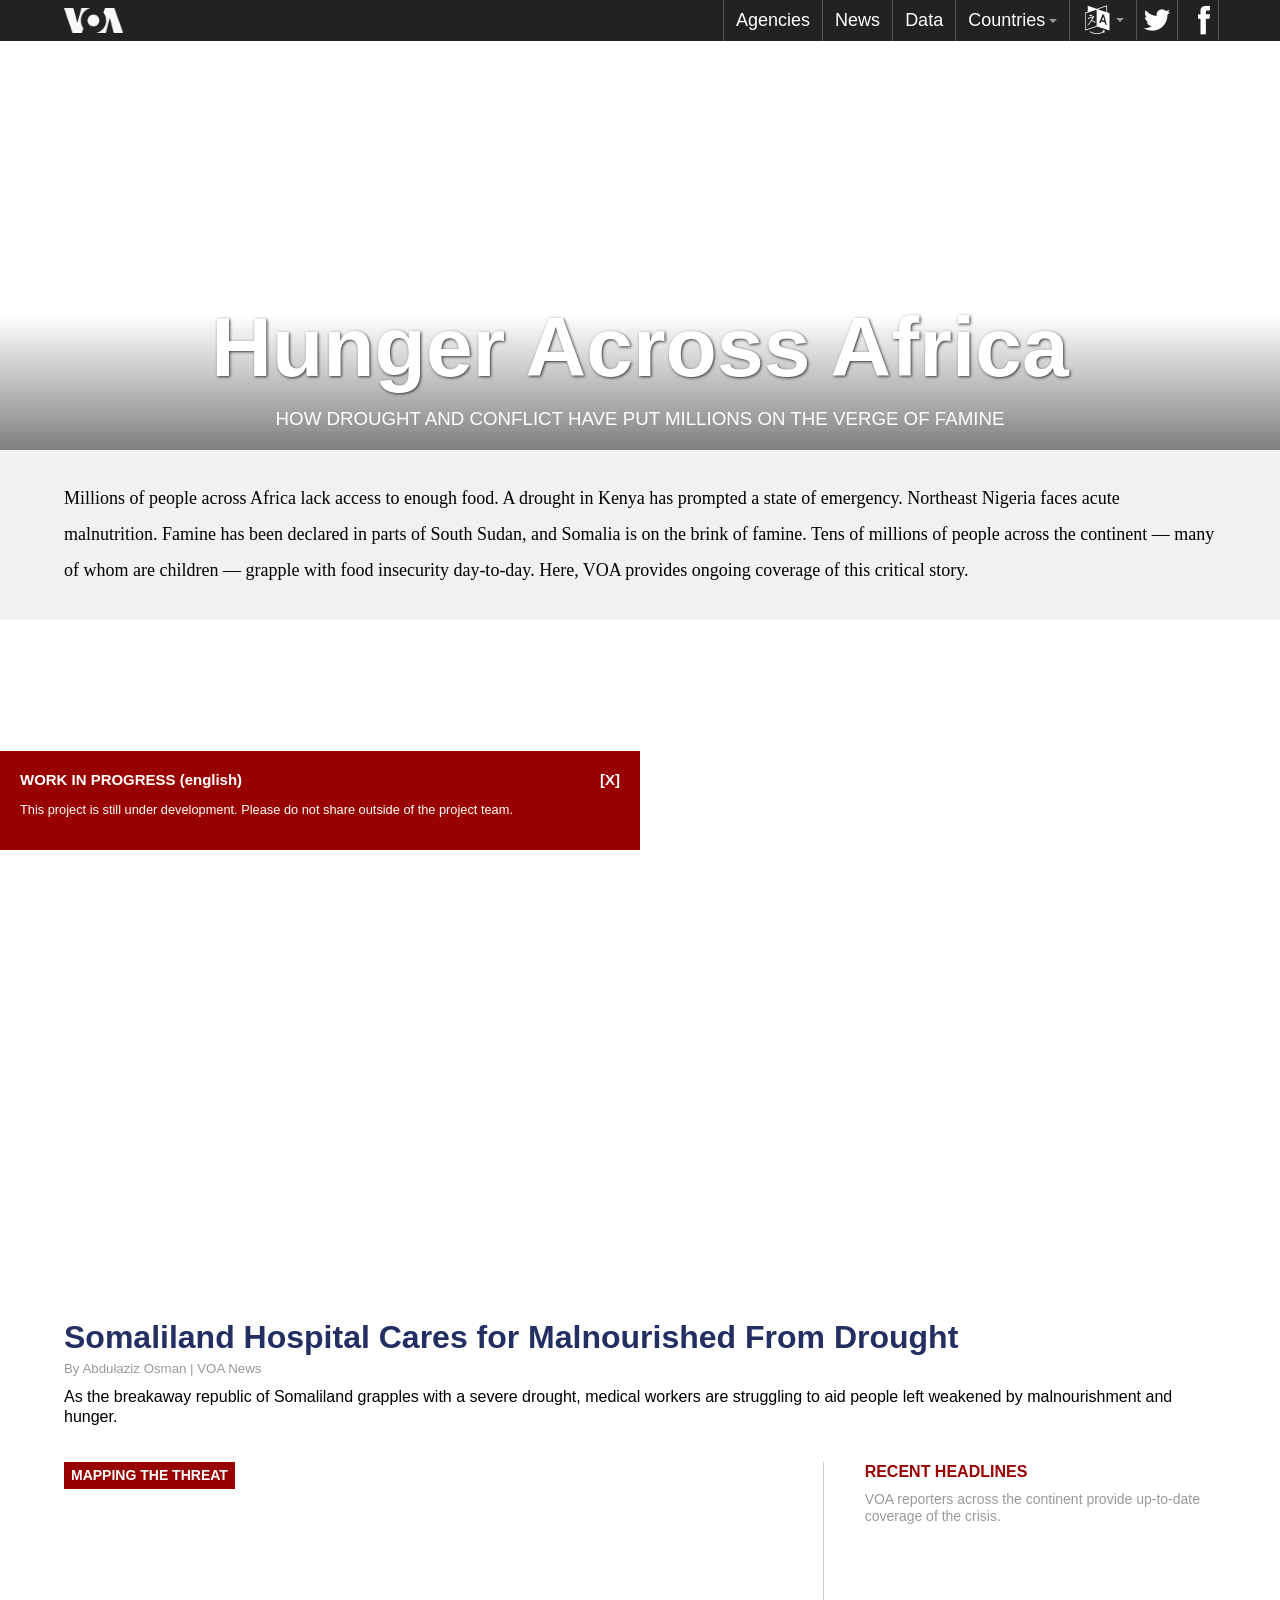
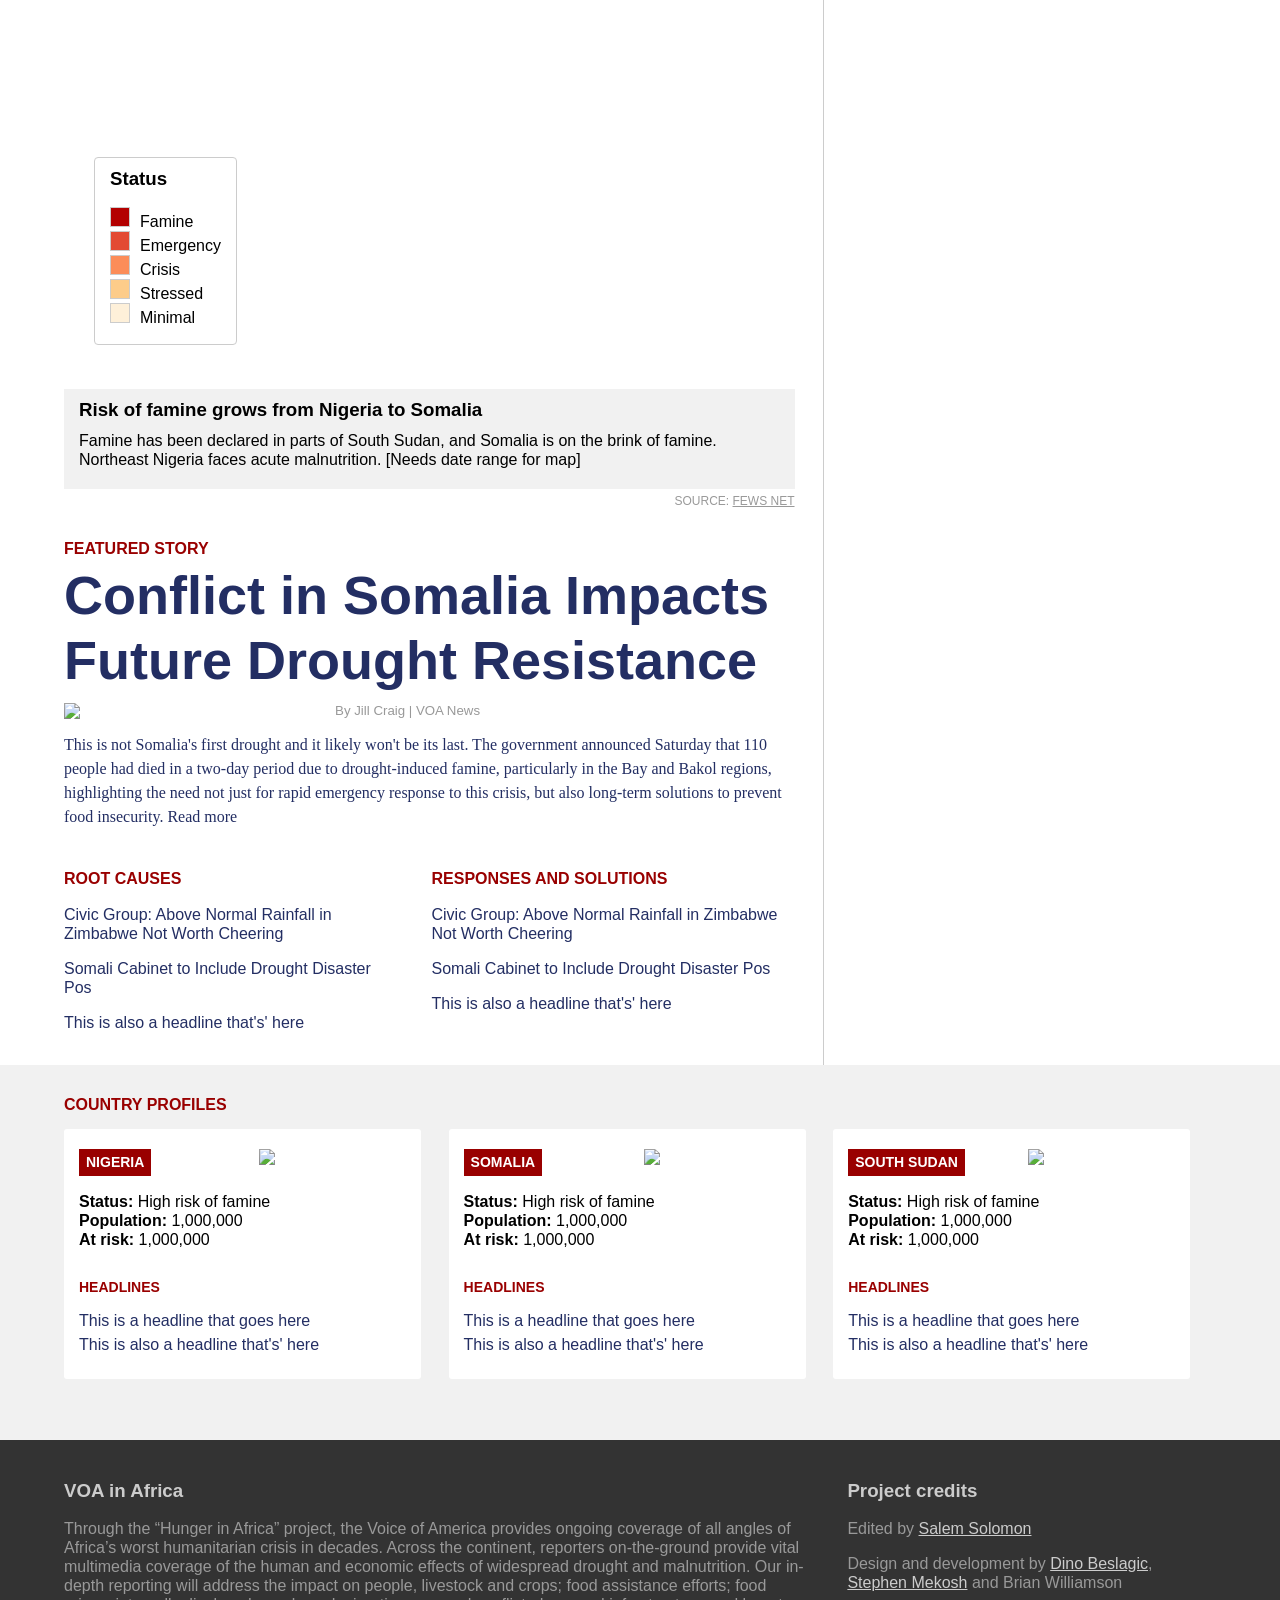
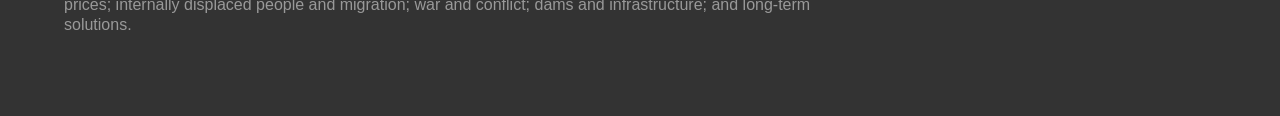
==== commit 780f344a: "minor." ====
--- a/project.html
+++ b/project.html
@@ -243,12 +243,7 @@
 
 
 				<div class="voa__grid__two-thirds voa__rule wide-right voa__grid__float" style="position: relative;">
-					<div style="padding: 10px 15px; background-color: #F1F1F1; color: #000; margin: 0;">
-					<h3 >Risk of famine grows from Nigeria to Somalia </h3>
-
-					<p style="margin: 10px 0;">Famine has been declared in parts of South Sudan, and Somalia is on the brink of famine. Northeast Nigeria faces acute malnutrition. </p>
-					</div>
-
+					<h3 class="voa__kicker">Mapping the threat</h3>
 					<div style="position: relative;">
 						<div id="map" class="map__container"></div>
 						<div class="voa__map-key" style="">
@@ -261,9 +256,13 @@
 								<li><span class="voa__map-key__swatch value-1"></span>Minimal</li>
 							</ul>
 						</div>
-						<p class="voa__credit" style="">SOURCE: <a href="https://www.fews.net/">FEWS NET</a></p>
-
-					</div>
+					</div>
+					<div style="padding: 10px 15px; background-color: #F1F1F1; color: #000; margin: 0;">
+						<h3 >Risk of famine grows from Nigeria to Somalia </h3>
+
+						<p style="margin: 10px 0;">Famine has been declared in parts of South Sudan, and Somalia is on the brink of famine. Northeast Nigeria faces acute malnutrition. [Needs date range for map]</p>
+					</div>
+					<p class="voa__credit" style="">SOURCE: <a href="https://www.fews.net/">FEWS NET</a></p>
 
 					<div class="voa__featured-story" style="margin-bottom: 40px; margin-top: 30px;">
 						<h3 class="voa__label" style="font-size: 16px; margin-bottom: 5px;">Featured Story</h3>
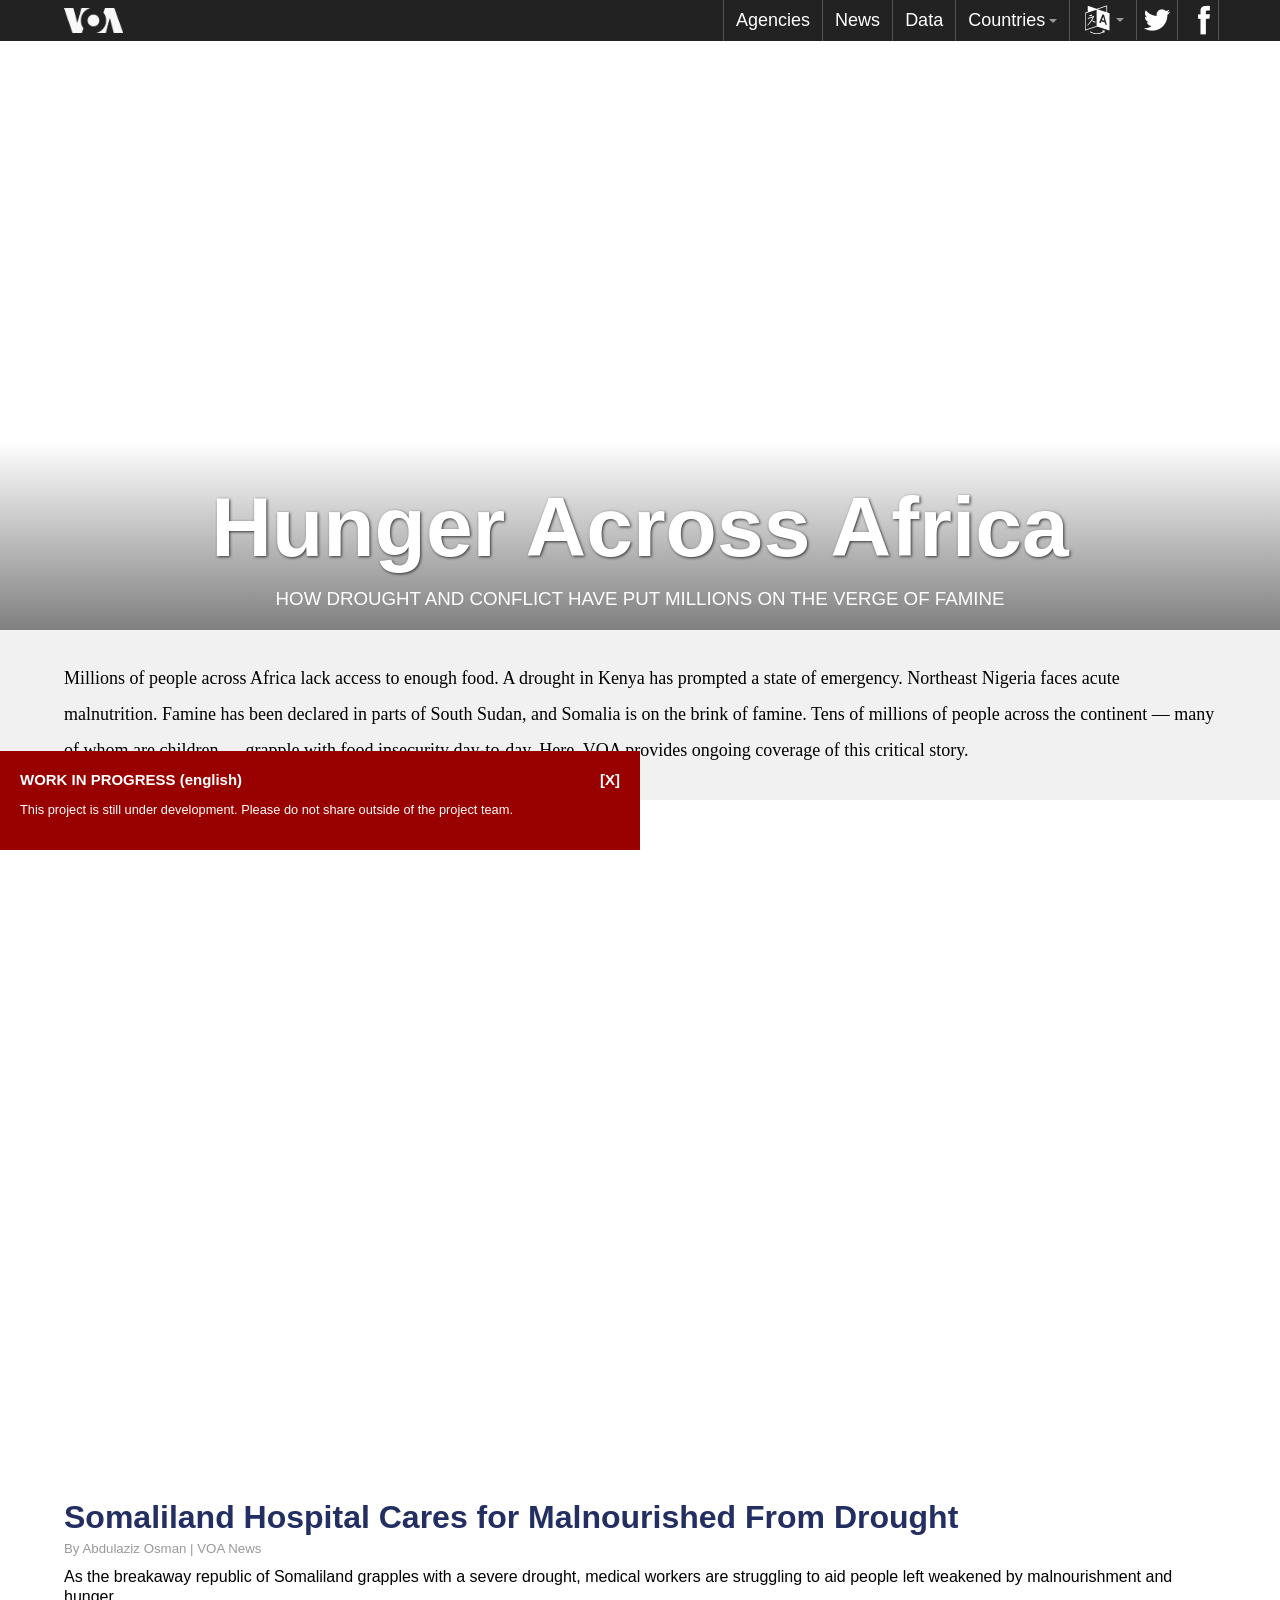
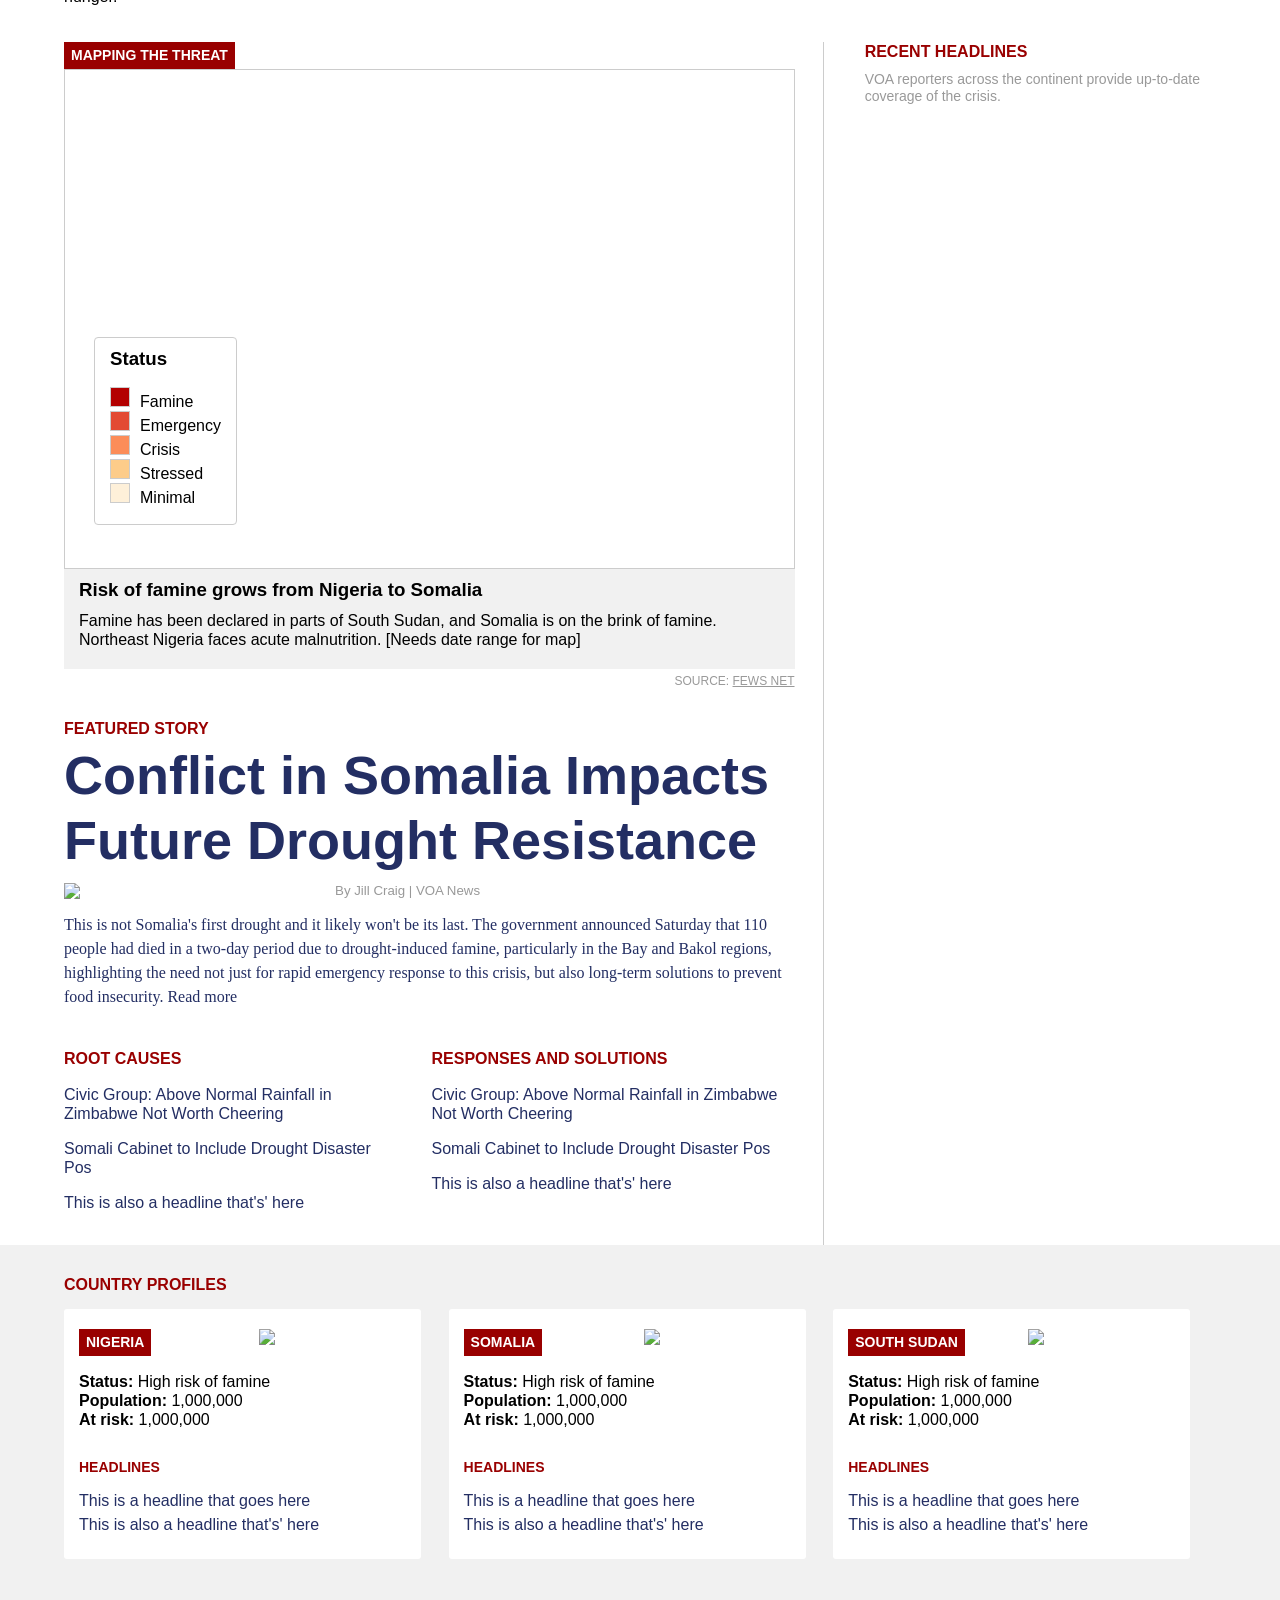
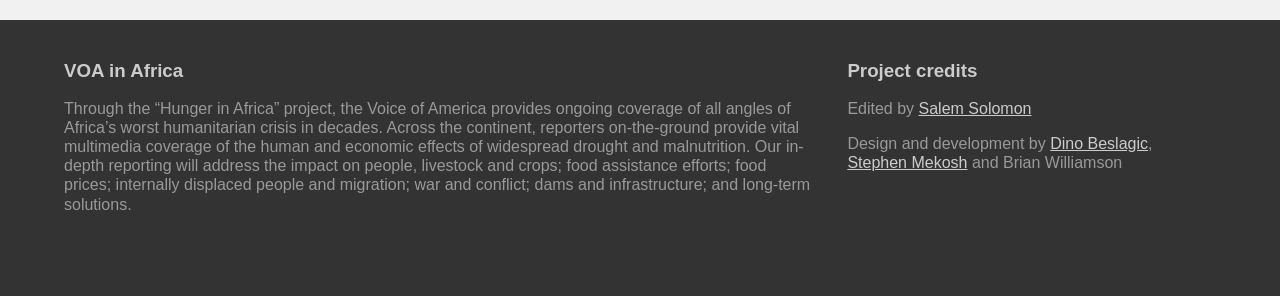
==== commit d3eddf74: "minor." ====
--- a/project.html
+++ b/project.html
@@ -189,7 +189,7 @@
 		-->
 
 
-		<section class="voa__section__full-width voa__section__title" style="background-image: url('https://gdb.voanews.com/3DA57897-6EF7-4119-856E-AE0C22C5202C_w1280_h600_s.jpg'); z-index: 9998; position: relative; min-height: auto; height: 50%; background-position: center 80%;">
+		<section class="voa__section__full-width voa__section__title" style="background-image: url('https://gdb.voanews.com/3DA57897-6EF7-4119-856E-AE0C22C5202C_w1280_h600_s.jpg'); z-index: 9998; position: relative; min-height: auto; height: 70%; background-position: center 80%;">
 			<div class="voa__title-card__shadow" style="z-index: 9994;"></div>
 			<div class="voa__grid__full" style="margin: 0; padding: 0;">
 				<div class="voa__grid">
--- a/css/all.css
+++ b/css/all.css
@@ -1 +1 @@
-html{font-family:sans-serif;-ms-text-size-adjust:100%;-webkit-text-size-adjust:100%}body{margin:0}article,aside,details,figcaption,figure,footer,header,hgroup,main,menu,nav,section,summary{display:block}audio,canvas,progress,video{display:inline-block;vertical-align:baseline}audio:not([controls]){display:none;height:0}[hidden],template{display:none}a{background-color:transparent}a:active,a:hover{outline:0}abbr[title]{border-bottom:1px dotted}b,strong{font-weight:bold}dfn{font-style:italic}h1{font-size:2em;margin:0.67em 0}mark{background:#ff0;color:#000}small{font-size:80%}sub,sup{font-size:75%;line-height:0;position:relative;vertical-align:baseline}sup{top:-0.5em}sub{bottom:-0.25em}img{border:0}svg:not(:root){overflow:hidden}figure{margin:1em 40px}hr{box-sizing:content-box;height:0}pre{overflow:auto}code,kbd,pre,samp{font-family:monospace, monospace;font-size:1em}button,input,optgroup,select,textarea{color:inherit;font:inherit;margin:0}button{overflow:visible}button,select{text-transform:none}button,html input[type="button"],input[type="reset"],input[type="submit"]{-webkit-appearance:button;cursor:pointer}button[disabled],html input[disabled]{cursor:default}button::-moz-focus-inner,input::-moz-focus-inner{border:0;padding:0}input{line-height:normal}input[type="checkbox"],input[type="radio"]{box-sizing:border-box;padding:0}input[type="number"]::-webkit-inner-spin-button,input[type="number"]::-webkit-outer-spin-button{height:auto}input[type="search"]{-webkit-appearance:textfield;box-sizing:content-box}input[type="search"]::-webkit-search-cancel-button,input[type="search"]::-webkit-search-decoration{-webkit-appearance:none}fieldset{border:1px solid #c0c0c0;margin:0 2px;padding:0.35em 0.625em 0.75em}legend{border:0;padding:0}textarea{overflow:auto}optgroup{font-weight:bold}table{border-collapse:collapse;border-spacing:0}td,th{padding:0}html{-webkit-box-sizing:border-box;-moz-box-sizing:border-box;box-sizing:border-box;height:100%}*,*:before,*:after{-webkit-box-sizing:inherit;-moz-box-sizing:inherit;box-sizing:inherit}body{font-family:Arial, sans-serif;line-height:1.2;margin:0;padding:0;height:100%}.voa__clear:before,.voa__clear:after{content:" ";display:table}.voa__clear:after{clear:both}@media only screen and (min-width: 640px){.voa__rule.wide-right{border-right:1px solid #CCC;padding-right:2.5%}.voa__rule.wide-left{border-left:1px solid #CCC;padding-left:2.5%}}@media only screen and (max-width: 639px){.dark .voa__rule.wide-right{border-bottom:1px solid #666;margin-bottom:30px;padding-bottom:30px}.dark .voa__rule.wide-left{border-top:1px solid #666;margin-top:30px;padding-top:30px}}@media only screen and (min-width: 640px){.dark .voa__rule.wide-right{border-right:1px solid #666;padding-right:2.5%}.dark .voa__rule.wide-left{border-left:1px solid #666;padding-left:2.5%}}@media only screen and (max-width: media__medium){.voa__no-mobile{display:none}}@media only screen and (max-width: media__medium), screen and (max-height: 475px){.voa__no-mobile{display:none}}@media only screen and (min-width: 780px) and (max-width: 991px){.voa__no-tablet{display:none}}.voa__project{height:100%;line-height:1.2;max-width:100%;overflow-wrap:break-word;padding:0;word-wrap:break-word}.voa__project img{max-width:100%}.voa__project a{color:#1330bf}.voa__project h1,.voa__project h2,.voa__project h3,.voa__project h4,.voa__project h5{font-family:SkolarSans-BdCond_Cyr-Ltn,Arial,sans-serif;margin:0}.voa__project strong{font-family:SkolarSans-BdCond_Cyr-Ltn,Arial,sans-serif}.voa__project .voa__story p{font-family:Georgia,Times,"Times New Roman",serif;font-size:120%;line-height:1.4}.voa__project .voa__kicker,.voa__project .voa__graphic__kicker{background-color:#900;color:#FFF;display:inline-block;font-size:14px;padding:5px 7px;text-transform:uppercase}.voa__project .voa__label{color:#900;font-size:16px;margin-bottom:15px;text-transform:uppercase}.voa__project .voa__label a{color:#900}.voa__project .voa__byline{color:#999;font-family:Arial,sans-serif;font-weight:normal;margin:5px 0 0 0}.voa__project .voa__byline .voa__agency{font-weight:normal}.voa__project .voa__cutline,.voa__project .voa__caption,.voa__project .voa__headlines .voa__credit,.voa__project .voa__headlines .voa__cutline{color:#999;font-family:Arial,sans-serif;font-size:90%;margin:5px 0 20px 0}.voa__project .voa__cutline a,.voa__project .voa__caption a,.voa__project .voa__headlines .voa__credit a,.voa__project .voa__headlines .voa__cutline a{color:#999;text-decoration:underline}.voa__project .voa__headlines .voa__credit,.voa__project .voa__credit{font-size:12px;margin-bottom:0;text-align:right}.voa__project .voa__section{margin:0 auto;max-width:1280px;padding:0;position:relative;z-index:9995}.voa__project .voa__section__full-width{padding:0;position:relative;z-index:9995}.voa__project .voa__section__full-width.dark{background-color:#333;padding:40px 0}.voa__project .voa__section__full-width.white{background-color:#FFF}.voa__project .voa__section__full-width.voa__section__title{background-position:center 20%;background-size:cover;min-height:80%;position:relative}.voa__project .voa__section__full-width .voa__title-card__shadow{background-image:linear-gradient(transparent 0%, #000 200%);height:30%;position:absolute;bottom:0;width:100%}.voa__project .voa__section__full-width .voa__title-card{text-align:center;width:100%}.voa__project .voa__section__full-width .voa__title-card.drought .voa__title{color:#FFF;text-shadow:1px 1px 3px #333}.voa__project .voa__section__full-width .voa__title{margin:20px auto 10px auto !important}.voa__project .voa__footer{background-color:#F1F1F1;padding:40px 0}.voa__project .voa__footer.dark{background-color:#333;color:#999}.voa__project .voa__footer.dark h3{color:#CCC}.voa__project .voa__footer.dark h3.voa__kicker{color:#FFF}.voa__project .voa__footer.dark a{color:#CCC}.voa__project .voa__footer.dark a:hover{color:orange}.voa__project .voa__footer .voa__grid__one-third{margin-bottom:40px}@media only screen and (min-width: 640px){.voa__project .voa__footer .voa__grid__one-third{margin-bottom:0}}.voa__project .voa__footer .voa__kicker{margin-bottom:10px}.voa__project .voa__graphic__title--large,.voa__project .voa__section__full-width .voa__title{font-size:2rem;margin-bottom:10px}.voa__project .voa__graphic__readin{font-family:Georgia,Times,"Times New Roman",serif;font-size:16px;font-weight:normal;line-height:1.5;margin-top:0}.voa__project .voa__graphic__title--section{font-size:1.5rem;margin:0}.voa__project .voa__section__intro{font-size:16px;margin-bottom:10px}.voa__project .voa__mugshot{float:left;margin:1em 15px 10px 0;max-width:33%;width:120px}.voa__project .voa__mugshot--round{border-radius:50%;border:1px solid #FFF;margin:2px 5px 2px 5%;vertical-align:middle;width:40px}.voa__project .voa__photo--inset{margin-bottom:10px;width:100%}@media only screen and (min-width: 640px){.voa__project .voa__graphic__title--large,.voa__project .voa__section__full-width .voa__title{font-size:3rem;margin-bottom:20px}.voa__project .voa__graphic__readin{font-size:16px;line-height:2;margin-bottom:2rem}.voa__project .voa__section__intro{font-size:20px;margin-bottom:30px}}@media only screen and (min-width: 992px){.voa__project .voa__graphic__title--large,.voa__project .voa__section__full-width .voa__title{font-size:84px}.voa__project .voa__graphic__title--section{font-size:3rem}.voa__project .voa__graphic__readin{font-size:18px;line-height:2}.voa__project .voa__graphic__intro{display:none}.voa__project .voa__section__intro{font-size:24px;line-height:1.4;margin-bottom:30px}.voa__project .voa__mugshot--round{border:3px solid #FFF;width:60px}}.voa__grid,.voa__grid__full{margin:0 auto 1rem auto;max-width:1280px;padding:0 5%;width:100%}.voa__grid__full{padding:0}.voa__grid:before,.voa__grid:after,.voa__grid__full:before,.voa__grid__full:after{content:" ";display:table}.voa__grid:after,.voa__grid__full:after{clear:both}.voa__grid__element,.voa__grid__one-half,.voa__grid__one-third{margin:0 auto;padding:0;vertical-align:top;width:100%}.voa__grid__one-half:first-of-type{margin-bottom:30px}@media only screen and (min-width: 640px) and (max-width: 991px){.voa__grid__element{display:inline-block;margin-right:1.5%;width:48.2%}.voa__grid__element:nth-child(2n){margin-right:0}}@media only screen and (min-width: 992px){.voa__grid__element{display:inline-block;margin-right:1.25%;width:32.5%}.voa__grid__element:nth-child(3n){margin-right:0}.voa__grid__one-half:first-of-type{margin-bottom:30px;padding-right:20px}}@media only screen and (min-width: 640px){.voa__grid__one-half{display:inline-block;margin-right:1.5%;vertical-align:top;width:48.2%}.voa__grid__one-half:nth-child(2n){margin-right:0}.voa__grid__one-half:first-of-type{margin-bottom:0}.voa__grid__one-third{display:inline-block;margin-right:2%;vertical-align:top;width:31%}.voa__grid__one-third.voa__hang-right{margin-right:0;padding-left:2.5%;width:33%}.voa__grid__one-third.voa__grid__float{display:block;float:right}.voa__grid__one-third:nth-child(3n){margin-right:0%}.voa__grid__two-thirds{display:inline-block;margin-right:0%;vertical-align:top;width:66%}.voa__grid__two-thirds.voa__grid__float{display:block;float:left}}@media only screen and (min-width: 992px){.voa__grid{margin-bottom:0}}.voa__publish-warning{background-color:#900;color:#FFF;font-size:80%;min-width:300px;padding:20px;pointer-events:none;position:fixed;bottom:50px;left:0;width:50%;z-index:9999}.voa__publish-warning .voa__publish-warning__close-button{cursor:pointer;cursor:hand;float:right;pointer-events:auto}.voa__twitter{margin:0}.voa__twitter.inset{border-radius:5px;background-color:#FFF;box-shadow:1px 1px 5px #999;padding:30px}@media only screen and (min-width: 640px){.voa__twitter.inset .voa__twitter__attribution{margin:10px auto;max-width:60%}}.voa__twitter .voa__twitter__tweet{font-family:serif;font-size:170%;line-height:1.1}.voa__twitter .voa__twitter__tweet a{color:#1330bf;text-decoration:none}.voa__twitter .voa__twitter__tweet a:hover{text-decoration:underline}.voa__twitter .voa__twitter__attribution{display:block;margin-top:20px}.voa__twitter .voa__twitter__attribution .voa__mugshot--circle{margin-left:0}.voa__twitter .voa__project .voa__twitter__timestamp{color:#999;font-weight:normal;margin-top:5px}.embed-container{position:relative;padding-bottom:56.25%;height:0;overflow:hidden;max-width:100%}.embed-container iframe,.embed-container object,.embed-container embed{height:100%;position:absolute;top:0;left:0;width:100%}@media only screen and (min-width: 992px){.voa__photo--inset{float:right;margin-left:10px;width:50%}}.map__container{min-height:300px;width:100%}.map__container img{max-width:none}.voa__map__popup-image{display:none;max-width:100%;width:100%}.voa__map__popup-description{display:none}@media only screen and (min-width: 640px){.map__container{min-height:500px}.voa__map__popup-image,.voa__map__popup-description{display:block}}.voa__rss{margin-top:0;padding-left:0}.voa__rss li{border-bottom:1px dotted #CCC;font-size:16px;margin-bottom:10px;padding-bottom:10px;list-style:none}.voa__rss li:last-of-type{border-bottom:none}.voa__rss li a{color:#333;text-decoration:none}.voa__rss li a:hover{color:#1330bf;text-decoration:underline}.main-menu-nav{display:none;margin-top:50px;background-color:rgba(20,20,20,0.6)}.voa__navbar{background-color:#222;margin:0;padding:0;position:fixed;top:0;width:100%;z-index:9999}.voa__navbar .sm-clean li:first-of-type{border-top:1px solid #333}.voa__navbar.clear{background-color:rgba(240,240,240,0.2)}.voa__navbar.blue{background-color:#1330bf}.voa__navbar.blue .voa__navbar__title{color:#FFF}.voa__navbar.blue .social-share-link.twitter .social-icon{background-position:-30px -60px}.voa__navbar.blue .social-share-link.facebook .social-icon{background-position:-25px -90px}.voa__navbar.blue .voa__navbar__language .translation-icon{background-position:-30px 0}@media only screen and (min-width: 780px){.voa__navbar.blue .sm-clean li{border-color:#4160ea}.voa__navbar.blue .sm-clean li li a{color:#999}.voa__navbar.blue .sm-clean li li a:hover{color:#999}.voa__navbar.blue .sm-clean a{color:#FFF}.voa__navbar.blue .sm-clean a:hover,.voa__navbar.blue .sm-clean a:focus,.voa__navbar.blue .sm-clean a:active,.voa__navbar.blue .sm-clean a.highlighted{color:#F1F1F1}}.voa__navbar.white{background-color:#FFF;border-bottom:1px solid #CCC}.voa__navbar.white .sm-clean li:first-of-type{border-top:1px solid #CCC}.voa__navbar.white .sm-clean a span.sub-arrow{background-color:rgba(220,220,220,0.3)}.voa__navbar.white .voa__navbar__title{color:#1330bf}.voa__navbar.white .voa__navbar__logo{background-image:url(../img/icons/icon__logo__voa--blue.png)}.voa__navbar.white .voa__navbar__toggle{background-image:url(../img/icons/icons_white.png)}.voa__navbar.white .voa__navbar__language .translation-icon{background-image:url(../img/icons/icons_white.png)}.voa__navbar.white .social-share-link.twitter .social-icon{background-position:3px -60px}.voa__navbar.white .social-share-link.twitter{background-position:18px 7px}.voa__navbar.white .social-share-link.facebook{background-position:23px 7px}@media only screen and (min-width: 780px){.voa__navbar.white .sm-clean li{border-color:#ccc}.voa__navbar.white .sm-clean li:first-of-type{border-top:none}.voa__navbar.white .sm-clean a{color:#666}.voa__navbar.white .sm-clean a:hover,.voa__navbar.white .sm-clean a:focus,.voa__navbar.white .sm-clean a:active,.voa__navbar.white .sm-clean a.highlighted{color:#900}.voa__navbar.white .social-share-link.twitter{background-position:8px 7px}.voa__navbar.white .social-share-link.facebook{background-position:13px 7px}.voa__navbar.white .social-share-link.twitter:hover{background-position:8px -32px}.voa__navbar.white .social-share-link.facebook:hover{background-position:13px -36px}}.voa__navbar .voa__grid__full,.voa__navbar .voa__grid{margin-bottom:0}.voa__navbar .voa__navbar__logo{background-image:url(../img/icons/icon__logo__voa--f8f8f8.png);background-repeat:no-repeat;background-size:cover;float:left;height:25px;margin:8px 0 8px 5%;padding:0;width:59px}.voa__navbar .voa__navbar__title{color:#999;float:left;font-weight:bold;margin-top:10px;padding-left:10px;text-transform:uppercase;text-decoration:none}.voa__navbar .voa__navbar__link:hover .voa__navbar__title{color:#D0D9E7}.voa__navbar .voa__navbar__toggle{background-image:url(../img/icons/icons_default.png);background-repeat:no-repeat;background-size:60px;background-position:-30px -30px;float:right;height:30px;margin:6px 5% 4px 0;width:30px;padding:0}.voa__navbar .voa__navbar__toggle:hover{background-position:-30px -30px;cursor:pointer;cursor:hand}.voa__navbar .social-share-link,.voa__navbar .voa__navbar__language{padding-top:5px !important;padding-bottom:5px !important}.voa__navbar .social-share-link .social-icon,.voa__navbar .social-share-link:hover .social-icon{background-repeat:no-repeat;background-size:60px;display:inline-block;height:30px;padding-left:30px;vertical-align:middle;width:30px}.voa__navbar .social-share-text{padding-left:5px}.voa__navbar .social-share-link.twitter .social-icon{background-image:url(../img/icons/icons_default.png);background-position:0px -60px}.voa__navbar .social-share-link.facebook .social-icon{background-image:url(../img/icons/icons_default.png);background-position:-25px -90px}.voa__navbar .voa__navbar__language .translation-icon{background-image:url(../img/icons/icons_default.png);background-repeat:no-repeat;background-size:60px;background-position:-30px 0;display:inline-block;height:30px;vertical-align:middle;width:30px;padding:0}@media only screen and (min-width: 780px){.voa__navbar .sm-clean li:first-of-type{border-top:none}.voa__navbar .social-share-text{display:none}.voa__navbar .social-share-link{background-position:5px -40px;background-repeat:no-repeat;background-size:30px;height:40px;padding-left:5px;width:40px}.voa__navbar .sm-clean a.social-share-link{padding-left:5px}.voa__navbar .social-share-link.twitter .social-icon{background-position:-30px -60px}.voa__navbar .social-share-link.twitter:hover{background-color:#00ACEE}.voa__navbar .social-share-link.facebook:hover{background-color:#3B5997}.voa__navbar .social-share-link.twitter:hover .social-icon{background-position:-30px -60px}.voa__navbar .social-share-link.facebook:hover .social-icon{background-position:-25px -90px}.voa__navbar .voa__navbar__language:hover .translation-icon{background-position:-30px 0}}@media only screen and (max-width: 780px){.voa__navbar .voa__grid{padding:0}}@media only screen and (min-width: 780px){.voa__navbar .voa__grid{padding-right:0}.voa__navbar .main-menu-nav{display:block !important;float:right;margin-top:0;background-color:transparent}.voa__navbar .voa__navbar__logo{margin:8px 0}.voa__navbar .voa__navbar__toggle{display:none;margin-right:0}}@media only screen and (min-width: 992px){.voa__navbar .main-menu-nav{margin-right:5%}.voa__navbar .social-share-link,.voa__navbar .voa__navbar__language{padding-top:5px !important;padding-bottom:5px !important}}.voa__navbar #main-menu li.current{border-right:1px solid #000}.voa__navbar #main-menu li.current a{color:#ccc}.voa__project.rtl .voa__navbar .voa__navbar__title{float:right}.voa__project.rtl .voa__navbar .voa__navbar__logo{float:right}@media only screen and (min-width: 992px){.voa__project.rtl .voa__navbar .main-menu-nav{float:left;margin-left:5%}}.voa__project.rtl .voa__navbar .voa__navbar__toggle{float:left;margin:8px 0 8px 5%}.sm{position:relative;z-index:9999}.sm,.sm ul,.sm li{display:block;list-style:none;margin:0;padding:0;line-height:normal;direction:ltr;text-align:left;-webkit-tap-highlight-color:transparent}.sm-rtl,.sm-rtl ul,.sm-rtl li{direction:rtl;text-align:right}.sm>li>h1,.sm>li>h2,.sm>li>h3,.sm>li>h4,.sm>li>h5,.sm>li>h6{margin:0;padding:0}.sm ul{display:none}.sm li,.sm a{position:relative}.sm a{display:block}.sm a.disabled{cursor:not-allowed}.sm:after{content:"\00a0";display:block;height:0;font:0px/0 serif;clear:both;visibility:hidden;overflow:hidden}.sm,.sm *,.sm *:before,.sm *:after{-moz-box-sizing:border-box;-webkit-box-sizing:border-box;box-sizing:border-box}.sm-clean{-webkit-border-radius:0;-moz-border-radius:0;-ms-border-radius:0;-o-border-radius:0;border-radius:0}.sm-clean a,.sm-clean a:hover,.sm-clean a:focus,.sm-clean a:active{padding:13px  58px 13px 20px;color:#FFF;font-family:Arial,sans-serif;font-size:18px;font-weight:normal;line-height:17px;text-decoration:none}.sm-clean a.current{color:#FFF}.sm-clean a.disabled{color:#bbbbbb}.sm-clean a span.sub-arrow{position:absolute;top:50%;margin-top:-17px;left:auto;right:4.5%;width:34px;height:34px;overflow:hidden;font:bold 16px/34px monospace !important;text-align:center;text-shadow:none;background:rgba(255,255,255,0.5);-webkit-border-radius:5px;-moz-border-radius:5px;-ms-border-radius:5px;-o-border-radius:5px;border-radius:5px}.sm-clean a.highlighted span.sub-arrow:before{display:block;content:'-'}.sm-clean>li:first-child>a,.sm-clean>li:first-child>:not(ul) a{-webkit-border-radius:0;-moz-border-radius:0;-ms-border-radius:0;-o-border-radius:0;border-radius:0}.sm-clean>li:last-child>a,.sm-clean>li:last-child>*:not(ul) a,.sm-clean>li:last-child>ul,.sm-clean>li:last-child>ul>li:last-child>a,.sm-clean>li:last-child>ul>li:last-child>*:not(ul) a,.sm-clean>li:last-child>ul>li:last-child>ul,.sm-clean>li:last-child>ul>li:last-child>ul>li:last-child>a,.sm-clean>li:last-child>ul>li:last-child>ul>li:last-child>*:not(ul) a,.sm-clean>li:last-child>ul>li:last-child>ul>li:last-child>ul,.sm-clean>li:last-child>ul>li:last-child>ul>li:last-child>ul>li:last-child>a,.sm-clean>li:last-child>ul>li:last-child>ul>li:last-child>ul>li:last-child>*:not(ul) a,.sm-clean>li:last-child>ul>li:last-child>ul>li:last-child>ul>li:last-child>ul,.sm-clean>li:last-child>ul>li:last-child>ul>li:last-child>ul>li:last-child>ul>li:last-child>a,.sm-clean>li:last-child>ul>li:last-child>ul>li:last-child>ul>li:last-child>ul>li:last-child>*:not(ul) a,.sm-clean>li:last-child>ul>li:last-child>ul>li:last-child>ul>li:last-child>ul>li:last-child>ul{-webkit-border-radius:0 0 5px 5px;-moz-border-radius:0 0 5px 5px;-ms-border-radius:0 0 5px 5px;-o-border-radius:0 0 5px 5px;border-radius:0 0 5px 5px}.sm-clean>li:last-child>a.highlighted,.sm-clean>li:last-child>*:not(ul) a.highlighted,.sm-clean>li:last-child>ul>li:last-child>a.highlighted,.sm-clean>li:last-child>ul>li:last-child>*:not(ul) a.highlighted,.sm-clean>li:last-child>ul>li:last-child>ul>li:last-child>a.highlighted,.sm-clean>li:last-child>ul>li:last-child>ul>li:last-child>*:not(ul) a.highlighted,.sm-clean>li:last-child>ul>li:last-child>ul>li:last-child>ul>li:last-child>a.highlighted,.sm-clean>li:last-child>ul>li:last-child>ul>li:last-child>ul>li:last-child>*:not(ul) a.highlighted,.sm-clean>li:last-child>ul>li:last-child>ul>li:last-child>ul>li:last-child>ul>li:last-child>a.highlighted,.sm-clean>li:last-child>ul>li:last-child>ul>li:last-child>ul>li:last-child>ul>li:last-child>*:not(ul) a.highlighted{-webkit-border-radius:0;-moz-border-radius:0;-ms-border-radius:0;-o-border-radius:0;border-radius:0}.sm-clean li{border-top:1px solid rgba(0,0,0,0.05)}.sm-clean>li:first-child{border-top:0}.sm-clean ul{background:rgba(162,162,162,0.1)}.sm-clean ul a,.sm-clean ul a:hover,.sm-clean ul a:focus,.sm-clean ul a:active{font-size:16px;border-left:8px solid transparent}.sm-clean ul ul a,.sm-clean ul ul a:hover,.sm-clean ul ul a:focus,.sm-clean ul ul a:active{border-left:16px solid transparent}.sm-clean ul ul ul a,.sm-clean ul ul ul a:hover,.sm-clean ul ul ul a:focus,.sm-clean ul ul ul a:active{border-left:24px solid transparent}.sm-clean ul ul ul ul a,.sm-clean ul ul ul ul a:hover,.sm-clean ul ul ul ul a:focus,.sm-clean ul ul ul ul a:active{border-left:32px solid transparent}.sm-clean ul ul ul ul ul a,.sm-clean ul ul ul ul ul a:hover,.sm-clean ul ul ul ul ul a:focus,.sm-clean ul ul ul ul ul a:active{border-left:40px solid transparent}@media (min-width: 780px){.sm-clean ul{position:absolute;width:12em}.sm-clean li{float:left}.sm-clean.sm-rtl li{float:right}.sm-clean ul li,.sm-clean.sm-rtl ul li,.sm-clean.sm-vertical li{float:none}.sm-clean a{white-space:nowrap}.sm-clean ul a,.sm-clean.sm-vertical a{white-space:normal}.sm-clean .sm-nowrap>li>a,.sm-clean .sm-nowrap>li>:not(ul) a{white-space:nowrap}.sm-clean{padding:0;-webkit-border-radius:0;-moz-border-radius:0;-ms-border-radius:0;-o-border-radius:0;border-radius:0}.sm-clean a,.sm-clean a:hover,.sm-clean a:focus,.sm-clean a:active,.sm-clean a.highlighted{padding:12px 12px;color:#FFF;-webkit-border-radius:0 !important;-moz-border-radius:0 !important;-ms-border-radius:0 !important;-o-border-radius:0 !important;border-radius:0 !important}.sm-clean a:hover,.sm-clean a:focus,.sm-clean a:active,.sm-clean a.highlighted{background-color:rgba(20,20,20,0.5);color:#FFF}.sm-clean a.current{color:#FFF}.sm-clean a.disabled{color:#bbbbbb}.sm-clean a.has-submenu{padding-right:24px}.sm-clean a span.sub-arrow{top:50%;margin-top:-2px;right:12px;width:0;height:0;border-width:4px;border-style:solid dashed dashed dashed;border-color:#999 transparent transparent transparent;background:transparent;-webkit-border-radius:0;-moz-border-radius:0;-ms-border-radius:0;-o-border-radius:0;border-radius:0}.sm-clean a.highlighted span.sub-arrow:before{display:none}.sm-clean li{border-top:0;border-right:1px solid #555}.sm-clean li:first-of-type{border-left:1px solid #555}.sm-clean li ul li,.sm-clean li ul li:first-of-type{border:none}.sm-clean>li>ul:before,.sm-clean>li>ul:after{content:'';position:absolute;top:-18px;left:30px;width:0;height:0;overflow:hidden;border-width:9px;border-style:dashed dashed solid dashed;border-color:transparent transparent #bbbbbb transparent}.sm-clean>li>ul:after{top:-16px;left:31px;border-width:8px;border-color:transparent transparent white transparent}.sm-clean ul{border:1px solid #bbbbbb;padding:5px 0;background:white;-webkit-border-radius:5px !important;-moz-border-radius:5px !important;-ms-border-radius:5px !important;-o-border-radius:5px !important;border-radius:5px !important;-webkit-box-shadow:0 5px 9px rgba(0,0,0,0.2);-moz-box-shadow:0 5px 9px rgba(0,0,0,0.2);box-shadow:0 5px 9px rgba(0,0,0,0.2)}.sm-clean ul a,.sm-clean ul a:hover,.sm-clean ul a:focus,.sm-clean ul a:active,.sm-clean ul a.highlighted{border:0 !important;padding:10px 20px;color:#555555}.sm-clean ul a:hover,.sm-clean ul a:focus,.sm-clean ul a:active,.sm-clean ul a.highlighted{background:#eeeeee;color:#d23600}.sm-clean ul a.current{color:#d23600}.sm-clean ul a.disabled{background:white;color:#cccccc}.sm-clean ul a.has-submenu{padding-right:20px}.sm-clean ul a span.sub-arrow{right:8px;top:50%;margin-top:-5px;border-width:5px;border-style:dashed dashed dashed solid;border-color:transparent transparent transparent #555555}.sm-clean span.scroll-up,.sm-clean span.scroll-down{position:absolute;display:none;visibility:hidden;overflow:hidden;background:white;height:20px}.sm-clean span.scroll-up:hover,.sm-clean span.scroll-down:hover{background:#eeeeee}.sm-clean span.scroll-up:hover span.scroll-up-arrow,.sm-clean span.scroll-up:hover span.scroll-down-arrow{border-color:transparent transparent #d23600 transparent}.sm-clean span.scroll-down:hover span.scroll-down-arrow{border-color:#d23600 transparent transparent transparent}.sm-clean span.scroll-up-arrow,.sm-clean span.scroll-down-arrow{position:absolute;top:0;left:50%;margin-left:-6px;width:0;height:0;overflow:hidden;border-width:6px;border-style:dashed dashed solid dashed;border-color:transparent transparent #555555 transparent}.sm-clean span.scroll-down-arrow{top:8px;border-style:solid dashed dashed dashed;border-color:#555555 transparent transparent transparent}.sm-clean.sm-rtl a.has-submenu{padding-right:12px;padding-left:24px}.sm-clean.sm-rtl a span.sub-arrow{right:auto;left:12px}.sm-clean.sm-rtl.sm-vertical a.has-submenu{padding:10px 20px}.sm-clean.sm-rtl.sm-vertical a span.sub-arrow{right:auto;left:8px;border-style:dashed solid dashed dashed;border-color:transparent #555555 transparent transparent}.sm-clean.sm-rtl>li>ul:before{left:auto;right:30px}.sm-clean.sm-rtl>li>ul:after{left:auto;right:31px}.sm-clean.sm-rtl ul a.has-submenu{padding:10px 20px !important}.sm-clean.sm-rtl ul a span.sub-arrow{right:auto;left:8px;border-style:dashed solid dashed dashed;border-color:transparent #555555 transparent transparent}.sm-clean.sm-vertical{padding:10px 0;-webkit-border-radius:5px;-moz-border-radius:5px;-ms-border-radius:5px;-o-border-radius:5px;border-radius:5px}.sm-clean.sm-vertical a{padding:10px 20px}.sm-clean.sm-vertical a:hover,.sm-clean.sm-vertical a:focus,.sm-clean.sm-vertical a:active,.sm-clean.sm-vertical a.highlighted{background:white}.sm-clean.sm-vertical a.disabled{background:#eeeeee}.sm-clean.sm-vertical a span.sub-arrow{right:8px;top:50%;margin-top:-5px;border-width:5px;border-style:dashed dashed dashed solid;border-color:transparent transparent transparent #555555}.sm-clean.sm-vertical>li>ul:before,.sm-clean.sm-vertical>li>ul:after{display:none}.sm-clean.sm-vertical ul a{padding:10px 20px}.sm-clean.sm-vertical ul a:hover,.sm-clean.sm-vertical ul a:focus,.sm-clean.sm-vertical ul a:active,.sm-clean.sm-vertical ul a.highlighted{background:#eeeeee}.sm-clean.sm-vertical ul a.disabled{background:white}}.voa__project .voa__country-profile{background-color:#FFF;border-radius:3px;padding:20px 15px 10px 15px}.voa__project .voa__country-profile{margin-bottom:15px}.voa__project .voa__country-profile .voa__kicker{max-width:49%}.voa__project .voa__country-profile .voa__stats{padding-left:0;list-style:none}.voa__project .voa__country-profile .voa__country-profile__detail-map{width:100%}@media only screen and (min-width: 400px){.voa__project .voa__country-profile .voa__country-profile__detail-map{float:right;margin-left:5%;width:45%}}@media only screen and (min-width: 640px){.voa__project .voa__country-profile .voa__country-profile__detail-map{float:none;margin-left:0;width:100%}}@media only screen and (min-width: 780px){.voa__project .voa__country-profile .voa__country-profile__detail-map{float:right;margin-left:5%;width:45%}}.voa__project .voa__paragraph-label{font-weight:bold}.voa__project .voa__headlines a{color:#232e63;text-decoration:none}.voa__project .voa__headlines a:hover{color:#1330bf;text-decoration:underline}.voa__project .voa__featured-story a{font-color:#000;text-decoration:none}@media only screen and (min-width: 780px){.voa__project .voa__featured-story a .voa__featured-headline{font-size:36px}}@media only screen and (min-width: 992px){.voa__project .voa__featured-story a .voa__featured-headline{font-size:54px}}@media only screen and (min-width: 640px){.voa__project .voa__featured-story a .voa__feature-thumbnail{float:left;margin-right:30px;width:50%}}@media only screen and (min-width: 992px){.voa__project .voa__featured-story a .voa__feature-thumbnail{float:left;margin-right:30px;width:33%}}.voa__project .voa__featured-story a:hover{text-decoration:none}.voa__project .voa__featured-story a:hover p{color:#000}.voa__project .voa__kicker.voa__kicker--map{margin-top:30px}@media only screen and (min-width: 640px){.voa__project .voa__kicker.voa__kicker--map{margin-top:0}}.voa__project .voa__map-key{background-color:#FFF;border:1px solid #CCC;padding:10px 15px 0 15px;width:100%;z-index:9999}.voa__project .voa__map-key ul{padding:0}.voa__project .voa__map-key ul li{list-style:none}.voa__project .voa__map-key ul li .voa__map-key__swatch{background-color:#F1F1F1;border:1px solid #CCC;display:inline-block;height:20px;margin-right:10px;width:20px}.voa__project .voa__map-key ul li .voa__map-key__swatch.value-1{background-color:#fef0d9}.voa__project .voa__map-key ul li .voa__map-key__swatch.value-2{background-color:#fdcc8a}.voa__project .voa__map-key ul li .voa__map-key__swatch.value-3{background-color:#fc8d59}.voa__project .voa__map-key ul li .voa__map-key__swatch.value-4{background-color:#e34a33}.voa__project .voa__map-key ul li .voa__map-key__swatch.value-5{background-color:#b30000}@media only screen and (max-width: 640px){.voa__project .voa__map-key ul li{display:inline-block;margin-right:10px;width:45%}}@media only screen and (min-width: 640px){.voa__project .voa__map-key{border-radius:4px;position:absolute;left:30px;bottom:44px;width:auto;max-width:33%;z-index:9999}}.voa__project .voa__flex-grid{display:flex;flex-flow:row wrap;justify-content:space-between;align-items:stretch;min-height:100%;width:100%}.voa__project .voa__flex-grid .voa__flex-grid__one-third{margin-bottom:10px;width:100%}@media only screen and (min-width: 640px){.voa__project .voa__flex-grid .voa__flex-grid__one-third{width:32%;min-height:100%}}.voa__project .voa__flex-grid .voa__flex-grid__two-thirds{margin-bottom:10px;width:100%}@media only screen and (min-width: 640px){.voa__project .voa__flex-grid .voa__flex-grid__two-thirds{width:65%;min-height:100%}}.voa__project .voa__project-title{margin:30px 0 0 0}@media only screen and (min-width: 992px){.voa__project .voa__project-title{margin:30px 0 0 0}}
+html{font-family:sans-serif;-ms-text-size-adjust:100%;-webkit-text-size-adjust:100%}body{margin:0}article,aside,details,figcaption,figure,footer,header,hgroup,main,menu,nav,section,summary{display:block}audio,canvas,progress,video{display:inline-block;vertical-align:baseline}audio:not([controls]){display:none;height:0}[hidden],template{display:none}a{background-color:transparent}a:active,a:hover{outline:0}abbr[title]{border-bottom:1px dotted}b,strong{font-weight:bold}dfn{font-style:italic}h1{font-size:2em;margin:0.67em 0}mark{background:#ff0;color:#000}small{font-size:80%}sub,sup{font-size:75%;line-height:0;position:relative;vertical-align:baseline}sup{top:-0.5em}sub{bottom:-0.25em}img{border:0}svg:not(:root){overflow:hidden}figure{margin:1em 40px}hr{box-sizing:content-box;height:0}pre{overflow:auto}code,kbd,pre,samp{font-family:monospace, monospace;font-size:1em}button,input,optgroup,select,textarea{color:inherit;font:inherit;margin:0}button{overflow:visible}button,select{text-transform:none}button,html input[type="button"],input[type="reset"],input[type="submit"]{-webkit-appearance:button;cursor:pointer}button[disabled],html input[disabled]{cursor:default}button::-moz-focus-inner,input::-moz-focus-inner{border:0;padding:0}input{line-height:normal}input[type="checkbox"],input[type="radio"]{box-sizing:border-box;padding:0}input[type="number"]::-webkit-inner-spin-button,input[type="number"]::-webkit-outer-spin-button{height:auto}input[type="search"]{-webkit-appearance:textfield;box-sizing:content-box}input[type="search"]::-webkit-search-cancel-button,input[type="search"]::-webkit-search-decoration{-webkit-appearance:none}fieldset{border:1px solid #c0c0c0;margin:0 2px;padding:0.35em 0.625em 0.75em}legend{border:0;padding:0}textarea{overflow:auto}optgroup{font-weight:bold}table{border-collapse:collapse;border-spacing:0}td,th{padding:0}html{-webkit-box-sizing:border-box;-moz-box-sizing:border-box;box-sizing:border-box;height:100%}*,*:before,*:after{-webkit-box-sizing:inherit;-moz-box-sizing:inherit;box-sizing:inherit}body{font-family:Arial, sans-serif;line-height:1.2;margin:0;padding:0;height:100%}.voa__clear:before,.voa__clear:after{content:" ";display:table}.voa__clear:after{clear:both}@media only screen and (min-width: 640px){.voa__rule.wide-right{border-right:1px solid #CCC;padding-right:2.5%}.voa__rule.wide-left{border-left:1px solid #CCC;padding-left:2.5%}}@media only screen and (max-width: 639px){.dark .voa__rule.wide-right{border-bottom:1px solid #666;margin-bottom:30px;padding-bottom:30px}.dark .voa__rule.wide-left{border-top:1px solid #666;margin-top:30px;padding-top:30px}}@media only screen and (min-width: 640px){.dark .voa__rule.wide-right{border-right:1px solid #666;padding-right:2.5%}.dark .voa__rule.wide-left{border-left:1px solid #666;padding-left:2.5%}}@media only screen and (max-width: media__medium){.voa__no-mobile{display:none}}@media only screen and (max-width: media__medium), screen and (max-height: 475px){.voa__no-mobile{display:none}}@media only screen and (min-width: 780px) and (max-width: 991px){.voa__no-tablet{display:none}}.voa__project{height:100%;line-height:1.2;max-width:100%;overflow-wrap:break-word;padding:0;word-wrap:break-word}.voa__project img{max-width:100%}.voa__project a{color:#1330bf}.voa__project h1,.voa__project h2,.voa__project h3,.voa__project h4,.voa__project h5{font-family:SkolarSans-BdCond_Cyr-Ltn,Arial,sans-serif;margin:0}.voa__project strong{font-family:SkolarSans-BdCond_Cyr-Ltn,Arial,sans-serif}.voa__project .voa__story p{font-family:Georgia,Times,"Times New Roman",serif;font-size:120%;line-height:1.4}.voa__project .voa__kicker,.voa__project .voa__graphic__kicker{background-color:#900;color:#FFF;display:inline-block;font-size:14px;padding:5px 7px;text-transform:uppercase}.voa__project .voa__label{color:#900;font-size:16px;margin-bottom:15px;text-transform:uppercase}.voa__project .voa__label a{color:#900}.voa__project .voa__byline{color:#999;font-family:Arial,sans-serif;font-weight:normal;margin:5px 0 0 0}.voa__project .voa__byline .voa__agency{font-weight:normal}.voa__project .voa__cutline,.voa__project .voa__caption,.voa__project .voa__headlines .voa__credit,.voa__project .voa__headlines .voa__cutline{color:#999;font-family:Arial,sans-serif;font-size:90%;margin:5px 0 20px 0}.voa__project .voa__cutline a,.voa__project .voa__caption a,.voa__project .voa__headlines .voa__credit a,.voa__project .voa__headlines .voa__cutline a{color:#999;text-decoration:underline}.voa__project .voa__headlines .voa__credit,.voa__project .voa__credit{font-size:12px;margin-bottom:0;text-align:right}.voa__project .voa__section{margin:0 auto;max-width:1280px;padding:0;position:relative;z-index:9995}.voa__project .voa__section__full-width{padding:0;position:relative;z-index:9995}.voa__project .voa__section__full-width.dark{background-color:#333;padding:40px 0}.voa__project .voa__section__full-width.white{background-color:#FFF}.voa__project .voa__section__full-width.voa__section__title{background-position:center 20%;background-size:cover;min-height:80%;position:relative}.voa__project .voa__section__full-width .voa__title-card__shadow{background-image:linear-gradient(transparent 0%, #000 200%);height:30%;position:absolute;bottom:0;width:100%}.voa__project .voa__section__full-width .voa__title-card{text-align:center;width:100%}.voa__project .voa__section__full-width .voa__title-card.drought .voa__title{color:#FFF;text-shadow:1px 1px 3px #333}.voa__project .voa__section__full-width .voa__title{margin:20px auto 10px auto !important}.voa__project .voa__footer{background-color:#F1F1F1;padding:40px 0}.voa__project .voa__footer.dark{background-color:#333;color:#999}.voa__project .voa__footer.dark h3{color:#CCC}.voa__project .voa__footer.dark h3.voa__kicker{color:#FFF}.voa__project .voa__footer.dark a{color:#CCC}.voa__project .voa__footer.dark a:hover{color:orange}.voa__project .voa__footer .voa__grid__one-third{margin-bottom:40px}@media only screen and (min-width: 640px){.voa__project .voa__footer .voa__grid__one-third{margin-bottom:0}}.voa__project .voa__footer .voa__kicker{margin-bottom:10px}.voa__project .voa__graphic__title--large,.voa__project .voa__section__full-width .voa__title{font-size:2rem;margin-bottom:10px}.voa__project .voa__graphic__readin{font-family:Georgia,Times,"Times New Roman",serif;font-size:16px;font-weight:normal;line-height:1.5;margin-top:0}.voa__project .voa__graphic__title--section{font-size:1.5rem;margin:0}.voa__project .voa__section__intro{font-size:16px;margin-bottom:10px}.voa__project .voa__mugshot{float:left;margin:1em 15px 10px 0;max-width:33%;width:120px}.voa__project .voa__mugshot--round{border-radius:50%;border:1px solid #FFF;margin:2px 5px 2px 5%;vertical-align:middle;width:40px}.voa__project .voa__photo--inset{margin-bottom:10px;width:100%}@media only screen and (min-width: 640px){.voa__project .voa__graphic__title--large,.voa__project .voa__section__full-width .voa__title{font-size:3rem;margin-bottom:20px}.voa__project .voa__graphic__readin{font-size:16px;line-height:2;margin-bottom:2rem}.voa__project .voa__section__intro{font-size:20px;margin-bottom:30px}}@media only screen and (min-width: 992px){.voa__project .voa__graphic__title--large,.voa__project .voa__section__full-width .voa__title{font-size:84px}.voa__project .voa__graphic__title--section{font-size:3rem}.voa__project .voa__graphic__readin{font-size:18px;line-height:2}.voa__project .voa__graphic__intro{display:none}.voa__project .voa__section__intro{font-size:24px;line-height:1.4;margin-bottom:30px}.voa__project .voa__mugshot--round{border:3px solid #FFF;width:60px}}.voa__grid,.voa__grid__full{margin:0 auto 1rem auto;max-width:1280px;padding:0 5%;width:100%}.voa__grid__full{padding:0}.voa__grid:before,.voa__grid:after,.voa__grid__full:before,.voa__grid__full:after{content:" ";display:table}.voa__grid:after,.voa__grid__full:after{clear:both}.voa__grid__element,.voa__grid__one-half,.voa__grid__one-third{margin:0 auto;padding:0;vertical-align:top;width:100%}.voa__grid__one-half:first-of-type{margin-bottom:30px}@media only screen and (min-width: 640px) and (max-width: 991px){.voa__grid__element{display:inline-block;margin-right:1.5%;width:48.2%}.voa__grid__element:nth-child(2n){margin-right:0}}@media only screen and (min-width: 992px){.voa__grid__element{display:inline-block;margin-right:1.25%;width:32.5%}.voa__grid__element:nth-child(3n){margin-right:0}.voa__grid__one-half:first-of-type{margin-bottom:30px;padding-right:20px}}@media only screen and (min-width: 640px){.voa__grid__one-half{display:inline-block;margin-right:1.5%;vertical-align:top;width:48.2%}.voa__grid__one-half:nth-child(2n){margin-right:0}.voa__grid__one-half:first-of-type{margin-bottom:0}.voa__grid__one-third{display:inline-block;margin-right:2%;vertical-align:top;width:31%}.voa__grid__one-third.voa__hang-right{margin-right:0;padding-left:2.5%;width:33%}.voa__grid__one-third.voa__grid__float{display:block;float:right}.voa__grid__one-third:nth-child(3n){margin-right:0%}.voa__grid__two-thirds{display:inline-block;margin-right:0%;vertical-align:top;width:66%}.voa__grid__two-thirds.voa__grid__float{display:block;float:left}}@media only screen and (min-width: 992px){.voa__grid{margin-bottom:0}}.voa__publish-warning{background-color:#900;color:#FFF;font-size:80%;min-width:300px;padding:20px;pointer-events:none;position:fixed;bottom:50px;left:0;width:50%;z-index:9999}.voa__publish-warning .voa__publish-warning__close-button{cursor:pointer;cursor:hand;float:right;pointer-events:auto}.voa__twitter{margin:0}.voa__twitter.inset{border-radius:5px;background-color:#FFF;box-shadow:1px 1px 5px #999;padding:30px}@media only screen and (min-width: 640px){.voa__twitter.inset .voa__twitter__attribution{margin:10px auto;max-width:60%}}.voa__twitter .voa__twitter__tweet{font-family:serif;font-size:170%;line-height:1.1}.voa__twitter .voa__twitter__tweet a{color:#1330bf;text-decoration:none}.voa__twitter .voa__twitter__tweet a:hover{text-decoration:underline}.voa__twitter .voa__twitter__attribution{display:block;margin-top:20px}.voa__twitter .voa__twitter__attribution .voa__mugshot--circle{margin-left:0}.voa__twitter .voa__project .voa__twitter__timestamp{color:#999;font-weight:normal;margin-top:5px}.embed-container{position:relative;padding-bottom:56.25%;height:0;overflow:hidden;max-width:100%}.embed-container iframe,.embed-container object,.embed-container embed{height:100%;position:absolute;top:0;left:0;width:100%}@media only screen and (min-width: 992px){.voa__photo--inset{float:right;margin-left:10px;width:50%}}.map__container{border:1px solid #CCC;min-height:300px;width:100%}.map__container img{max-width:none}.voa__map__popup-image{display:none;max-width:100%;width:100%}.voa__map__popup-description{display:none}@media only screen and (min-width: 640px){.map__container{min-height:500px}.voa__map__popup-image,.voa__map__popup-description{display:block}}.voa__rss{margin-top:0;padding-left:0}.voa__rss li{border-bottom:1px dotted #CCC;font-size:16px;margin-bottom:10px;padding-bottom:10px;list-style:none}.voa__rss li:last-of-type{border-bottom:none}.voa__rss li a{color:#333;text-decoration:none}.voa__rss li a:hover{color:#1330bf;text-decoration:underline}.main-menu-nav{display:none;margin-top:50px;background-color:rgba(20,20,20,0.6)}.voa__navbar{background-color:#222;margin:0;padding:0;position:fixed;top:0;width:100%;z-index:9999}.voa__navbar .sm-clean li:first-of-type{border-top:1px solid #333}.voa__navbar.clear{background-color:rgba(240,240,240,0.2)}.voa__navbar.blue{background-color:#1330bf}.voa__navbar.blue .voa__navbar__title{color:#FFF}.voa__navbar.blue .social-share-link.twitter .social-icon{background-position:-30px -60px}.voa__navbar.blue .social-share-link.facebook .social-icon{background-position:-25px -90px}.voa__navbar.blue .voa__navbar__language .translation-icon{background-position:-30px 0}@media only screen and (min-width: 780px){.voa__navbar.blue .sm-clean li{border-color:#4160ea}.voa__navbar.blue .sm-clean li li a{color:#999}.voa__navbar.blue .sm-clean li li a:hover{color:#999}.voa__navbar.blue .sm-clean a{color:#FFF}.voa__navbar.blue .sm-clean a:hover,.voa__navbar.blue .sm-clean a:focus,.voa__navbar.blue .sm-clean a:active,.voa__navbar.blue .sm-clean a.highlighted{color:#F1F1F1}}.voa__navbar.white{background-color:#FFF;border-bottom:1px solid #CCC}.voa__navbar.white .sm-clean li:first-of-type{border-top:1px solid #CCC}.voa__navbar.white .sm-clean a span.sub-arrow{background-color:rgba(220,220,220,0.3)}.voa__navbar.white .voa__navbar__title{color:#1330bf}.voa__navbar.white .voa__navbar__logo{background-image:url(../img/icons/icon__logo__voa--blue.png)}.voa__navbar.white .voa__navbar__toggle{background-image:url(../img/icons/icons_white.png)}.voa__navbar.white .voa__navbar__language .translation-icon{background-image:url(../img/icons/icons_white.png)}.voa__navbar.white .social-share-link.twitter .social-icon{background-position:3px -60px}.voa__navbar.white .social-share-link.twitter{background-position:18px 7px}.voa__navbar.white .social-share-link.facebook{background-position:23px 7px}@media only screen and (min-width: 780px){.voa__navbar.white .sm-clean li{border-color:#ccc}.voa__navbar.white .sm-clean li:first-of-type{border-top:none}.voa__navbar.white .sm-clean a{color:#666}.voa__navbar.white .sm-clean a:hover,.voa__navbar.white .sm-clean a:focus,.voa__navbar.white .sm-clean a:active,.voa__navbar.white .sm-clean a.highlighted{color:#900}.voa__navbar.white .social-share-link.twitter{background-position:8px 7px}.voa__navbar.white .social-share-link.facebook{background-position:13px 7px}.voa__navbar.white .social-share-link.twitter:hover{background-position:8px -32px}.voa__navbar.white .social-share-link.facebook:hover{background-position:13px -36px}}.voa__navbar .voa__grid__full,.voa__navbar .voa__grid{margin-bottom:0}.voa__navbar .voa__navbar__logo{background-image:url(../img/icons/icon__logo__voa--f8f8f8.png);background-repeat:no-repeat;background-size:cover;float:left;height:25px;margin:8px 0 8px 5%;padding:0;width:59px}.voa__navbar .voa__navbar__title{color:#999;float:left;font-weight:bold;margin-top:10px;padding-left:10px;text-transform:uppercase;text-decoration:none}.voa__navbar .voa__navbar__link:hover .voa__navbar__title{color:#D0D9E7}.voa__navbar .voa__navbar__toggle{background-image:url(../img/icons/icons_default.png);background-repeat:no-repeat;background-size:60px;background-position:-30px -30px;float:right;height:30px;margin:6px 5% 4px 0;width:30px;padding:0}.voa__navbar .voa__navbar__toggle:hover{background-position:-30px -30px;cursor:pointer;cursor:hand}.voa__navbar .social-share-link,.voa__navbar .voa__navbar__language{padding-top:5px !important;padding-bottom:5px !important}.voa__navbar .social-share-link .social-icon,.voa__navbar .social-share-link:hover .social-icon{background-repeat:no-repeat;background-size:60px;display:inline-block;height:30px;padding-left:30px;vertical-align:middle;width:30px}.voa__navbar .social-share-text{padding-left:5px}.voa__navbar .social-share-link.twitter .social-icon{background-image:url(../img/icons/icons_default.png);background-position:0px -60px}.voa__navbar .social-share-link.facebook .social-icon{background-image:url(../img/icons/icons_default.png);background-position:-25px -90px}.voa__navbar .voa__navbar__language .translation-icon{background-image:url(../img/icons/icons_default.png);background-repeat:no-repeat;background-size:60px;background-position:-30px 0;display:inline-block;height:30px;vertical-align:middle;width:30px;padding:0}@media only screen and (min-width: 780px){.voa__navbar .sm-clean li:first-of-type{border-top:none}.voa__navbar .social-share-text{display:none}.voa__navbar .social-share-link{background-position:5px -40px;background-repeat:no-repeat;background-size:30px;height:40px;padding-left:5px;width:40px}.voa__navbar .sm-clean a.social-share-link{padding-left:5px}.voa__navbar .social-share-link.twitter .social-icon{background-position:-30px -60px}.voa__navbar .social-share-link.twitter:hover{background-color:#00ACEE}.voa__navbar .social-share-link.facebook:hover{background-color:#3B5997}.voa__navbar .social-share-link.twitter:hover .social-icon{background-position:-30px -60px}.voa__navbar .social-share-link.facebook:hover .social-icon{background-position:-25px -90px}.voa__navbar .voa__navbar__language:hover .translation-icon{background-position:-30px 0}}@media only screen and (max-width: 780px){.voa__navbar .voa__grid{padding:0}}@media only screen and (min-width: 780px){.voa__navbar .voa__grid{padding-right:0}.voa__navbar .main-menu-nav{display:block !important;float:right;margin-top:0;background-color:transparent}.voa__navbar .voa__navbar__logo{margin:8px 0}.voa__navbar .voa__navbar__toggle{display:none;margin-right:0}}@media only screen and (min-width: 992px){.voa__navbar .main-menu-nav{margin-right:5%}.voa__navbar .social-share-link,.voa__navbar .voa__navbar__language{padding-top:5px !important;padding-bottom:5px !important}}.voa__navbar #main-menu li.current{border-right:1px solid #000}.voa__navbar #main-menu li.current a{color:#ccc}.voa__project.rtl .voa__navbar .voa__navbar__title{float:right}.voa__project.rtl .voa__navbar .voa__navbar__logo{float:right}@media only screen and (min-width: 992px){.voa__project.rtl .voa__navbar .main-menu-nav{float:left;margin-left:5%}}.voa__project.rtl .voa__navbar .voa__navbar__toggle{float:left;margin:8px 0 8px 5%}.sm{position:relative;z-index:9999}.sm,.sm ul,.sm li{display:block;list-style:none;margin:0;padding:0;line-height:normal;direction:ltr;text-align:left;-webkit-tap-highlight-color:transparent}.sm-rtl,.sm-rtl ul,.sm-rtl li{direction:rtl;text-align:right}.sm>li>h1,.sm>li>h2,.sm>li>h3,.sm>li>h4,.sm>li>h5,.sm>li>h6{margin:0;padding:0}.sm ul{display:none}.sm li,.sm a{position:relative}.sm a{display:block}.sm a.disabled{cursor:not-allowed}.sm:after{content:"\00a0";display:block;height:0;font:0px/0 serif;clear:both;visibility:hidden;overflow:hidden}.sm,.sm *,.sm *:before,.sm *:after{-moz-box-sizing:border-box;-webkit-box-sizing:border-box;box-sizing:border-box}.sm-clean{-webkit-border-radius:0;-moz-border-radius:0;-ms-border-radius:0;-o-border-radius:0;border-radius:0}.sm-clean a,.sm-clean a:hover,.sm-clean a:focus,.sm-clean a:active{padding:13px  58px 13px 20px;color:#FFF;font-family:Arial,sans-serif;font-size:18px;font-weight:normal;line-height:17px;text-decoration:none}.sm-clean a.current{color:#FFF}.sm-clean a.disabled{color:#bbbbbb}.sm-clean a span.sub-arrow{position:absolute;top:50%;margin-top:-17px;left:auto;right:4.5%;width:34px;height:34px;overflow:hidden;font:bold 16px/34px monospace !important;text-align:center;text-shadow:none;background:rgba(255,255,255,0.5);-webkit-border-radius:5px;-moz-border-radius:5px;-ms-border-radius:5px;-o-border-radius:5px;border-radius:5px}.sm-clean a.highlighted span.sub-arrow:before{display:block;content:'-'}.sm-clean>li:first-child>a,.sm-clean>li:first-child>:not(ul) a{-webkit-border-radius:0;-moz-border-radius:0;-ms-border-radius:0;-o-border-radius:0;border-radius:0}.sm-clean>li:last-child>a,.sm-clean>li:last-child>*:not(ul) a,.sm-clean>li:last-child>ul,.sm-clean>li:last-child>ul>li:last-child>a,.sm-clean>li:last-child>ul>li:last-child>*:not(ul) a,.sm-clean>li:last-child>ul>li:last-child>ul,.sm-clean>li:last-child>ul>li:last-child>ul>li:last-child>a,.sm-clean>li:last-child>ul>li:last-child>ul>li:last-child>*:not(ul) a,.sm-clean>li:last-child>ul>li:last-child>ul>li:last-child>ul,.sm-clean>li:last-child>ul>li:last-child>ul>li:last-child>ul>li:last-child>a,.sm-clean>li:last-child>ul>li:last-child>ul>li:last-child>ul>li:last-child>*:not(ul) a,.sm-clean>li:last-child>ul>li:last-child>ul>li:last-child>ul>li:last-child>ul,.sm-clean>li:last-child>ul>li:last-child>ul>li:last-child>ul>li:last-child>ul>li:last-child>a,.sm-clean>li:last-child>ul>li:last-child>ul>li:last-child>ul>li:last-child>ul>li:last-child>*:not(ul) a,.sm-clean>li:last-child>ul>li:last-child>ul>li:last-child>ul>li:last-child>ul>li:last-child>ul{-webkit-border-radius:0 0 5px 5px;-moz-border-radius:0 0 5px 5px;-ms-border-radius:0 0 5px 5px;-o-border-radius:0 0 5px 5px;border-radius:0 0 5px 5px}.sm-clean>li:last-child>a.highlighted,.sm-clean>li:last-child>*:not(ul) a.highlighted,.sm-clean>li:last-child>ul>li:last-child>a.highlighted,.sm-clean>li:last-child>ul>li:last-child>*:not(ul) a.highlighted,.sm-clean>li:last-child>ul>li:last-child>ul>li:last-child>a.highlighted,.sm-clean>li:last-child>ul>li:last-child>ul>li:last-child>*:not(ul) a.highlighted,.sm-clean>li:last-child>ul>li:last-child>ul>li:last-child>ul>li:last-child>a.highlighted,.sm-clean>li:last-child>ul>li:last-child>ul>li:last-child>ul>li:last-child>*:not(ul) a.highlighted,.sm-clean>li:last-child>ul>li:last-child>ul>li:last-child>ul>li:last-child>ul>li:last-child>a.highlighted,.sm-clean>li:last-child>ul>li:last-child>ul>li:last-child>ul>li:last-child>ul>li:last-child>*:not(ul) a.highlighted{-webkit-border-radius:0;-moz-border-radius:0;-ms-border-radius:0;-o-border-radius:0;border-radius:0}.sm-clean li{border-top:1px solid rgba(0,0,0,0.05)}.sm-clean>li:first-child{border-top:0}.sm-clean ul{background:rgba(162,162,162,0.1)}.sm-clean ul a,.sm-clean ul a:hover,.sm-clean ul a:focus,.sm-clean ul a:active{font-size:16px;border-left:8px solid transparent}.sm-clean ul ul a,.sm-clean ul ul a:hover,.sm-clean ul ul a:focus,.sm-clean ul ul a:active{border-left:16px solid transparent}.sm-clean ul ul ul a,.sm-clean ul ul ul a:hover,.sm-clean ul ul ul a:focus,.sm-clean ul ul ul a:active{border-left:24px solid transparent}.sm-clean ul ul ul ul a,.sm-clean ul ul ul ul a:hover,.sm-clean ul ul ul ul a:focus,.sm-clean ul ul ul ul a:active{border-left:32px solid transparent}.sm-clean ul ul ul ul ul a,.sm-clean ul ul ul ul ul a:hover,.sm-clean ul ul ul ul ul a:focus,.sm-clean ul ul ul ul ul a:active{border-left:40px solid transparent}@media (min-width: 780px){.sm-clean ul{position:absolute;width:12em}.sm-clean li{float:left}.sm-clean.sm-rtl li{float:right}.sm-clean ul li,.sm-clean.sm-rtl ul li,.sm-clean.sm-vertical li{float:none}.sm-clean a{white-space:nowrap}.sm-clean ul a,.sm-clean.sm-vertical a{white-space:normal}.sm-clean .sm-nowrap>li>a,.sm-clean .sm-nowrap>li>:not(ul) a{white-space:nowrap}.sm-clean{padding:0;-webkit-border-radius:0;-moz-border-radius:0;-ms-border-radius:0;-o-border-radius:0;border-radius:0}.sm-clean a,.sm-clean a:hover,.sm-clean a:focus,.sm-clean a:active,.sm-clean a.highlighted{padding:12px 12px;color:#FFF;-webkit-border-radius:0 !important;-moz-border-radius:0 !important;-ms-border-radius:0 !important;-o-border-radius:0 !important;border-radius:0 !important}.sm-clean a:hover,.sm-clean a:focus,.sm-clean a:active,.sm-clean a.highlighted{background-color:rgba(20,20,20,0.5);color:#FFF}.sm-clean a.current{color:#FFF}.sm-clean a.disabled{color:#bbbbbb}.sm-clean a.has-submenu{padding-right:24px}.sm-clean a span.sub-arrow{top:50%;margin-top:-2px;right:12px;width:0;height:0;border-width:4px;border-style:solid dashed dashed dashed;border-color:#999 transparent transparent transparent;background:transparent;-webkit-border-radius:0;-moz-border-radius:0;-ms-border-radius:0;-o-border-radius:0;border-radius:0}.sm-clean a.highlighted span.sub-arrow:before{display:none}.sm-clean li{border-top:0;border-right:1px solid #555}.sm-clean li:first-of-type{border-left:1px solid #555}.sm-clean li ul li,.sm-clean li ul li:first-of-type{border:none}.sm-clean>li>ul:before,.sm-clean>li>ul:after{content:'';position:absolute;top:-18px;left:30px;width:0;height:0;overflow:hidden;border-width:9px;border-style:dashed dashed solid dashed;border-color:transparent transparent #bbbbbb transparent}.sm-clean>li>ul:after{top:-16px;left:31px;border-width:8px;border-color:transparent transparent white transparent}.sm-clean ul{border:1px solid #bbbbbb;padding:5px 0;background:white;-webkit-border-radius:5px !important;-moz-border-radius:5px !important;-ms-border-radius:5px !important;-o-border-radius:5px !important;border-radius:5px !important;-webkit-box-shadow:0 5px 9px rgba(0,0,0,0.2);-moz-box-shadow:0 5px 9px rgba(0,0,0,0.2);box-shadow:0 5px 9px rgba(0,0,0,0.2)}.sm-clean ul a,.sm-clean ul a:hover,.sm-clean ul a:focus,.sm-clean ul a:active,.sm-clean ul a.highlighted{border:0 !important;padding:10px 20px;color:#555555}.sm-clean ul a:hover,.sm-clean ul a:focus,.sm-clean ul a:active,.sm-clean ul a.highlighted{background:#eeeeee;color:#d23600}.sm-clean ul a.current{color:#d23600}.sm-clean ul a.disabled{background:white;color:#cccccc}.sm-clean ul a.has-submenu{padding-right:20px}.sm-clean ul a span.sub-arrow{right:8px;top:50%;margin-top:-5px;border-width:5px;border-style:dashed dashed dashed solid;border-color:transparent transparent transparent #555555}.sm-clean span.scroll-up,.sm-clean span.scroll-down{position:absolute;display:none;visibility:hidden;overflow:hidden;background:white;height:20px}.sm-clean span.scroll-up:hover,.sm-clean span.scroll-down:hover{background:#eeeeee}.sm-clean span.scroll-up:hover span.scroll-up-arrow,.sm-clean span.scroll-up:hover span.scroll-down-arrow{border-color:transparent transparent #d23600 transparent}.sm-clean span.scroll-down:hover span.scroll-down-arrow{border-color:#d23600 transparent transparent transparent}.sm-clean span.scroll-up-arrow,.sm-clean span.scroll-down-arrow{position:absolute;top:0;left:50%;margin-left:-6px;width:0;height:0;overflow:hidden;border-width:6px;border-style:dashed dashed solid dashed;border-color:transparent transparent #555555 transparent}.sm-clean span.scroll-down-arrow{top:8px;border-style:solid dashed dashed dashed;border-color:#555555 transparent transparent transparent}.sm-clean.sm-rtl a.has-submenu{padding-right:12px;padding-left:24px}.sm-clean.sm-rtl a span.sub-arrow{right:auto;left:12px}.sm-clean.sm-rtl.sm-vertical a.has-submenu{padding:10px 20px}.sm-clean.sm-rtl.sm-vertical a span.sub-arrow{right:auto;left:8px;border-style:dashed solid dashed dashed;border-color:transparent #555555 transparent transparent}.sm-clean.sm-rtl>li>ul:before{left:auto;right:30px}.sm-clean.sm-rtl>li>ul:after{left:auto;right:31px}.sm-clean.sm-rtl ul a.has-submenu{padding:10px 20px !important}.sm-clean.sm-rtl ul a span.sub-arrow{right:auto;left:8px;border-style:dashed solid dashed dashed;border-color:transparent #555555 transparent transparent}.sm-clean.sm-vertical{padding:10px 0;-webkit-border-radius:5px;-moz-border-radius:5px;-ms-border-radius:5px;-o-border-radius:5px;border-radius:5px}.sm-clean.sm-vertical a{padding:10px 20px}.sm-clean.sm-vertical a:hover,.sm-clean.sm-vertical a:focus,.sm-clean.sm-vertical a:active,.sm-clean.sm-vertical a.highlighted{background:white}.sm-clean.sm-vertical a.disabled{background:#eeeeee}.sm-clean.sm-vertical a span.sub-arrow{right:8px;top:50%;margin-top:-5px;border-width:5px;border-style:dashed dashed dashed solid;border-color:transparent transparent transparent #555555}.sm-clean.sm-vertical>li>ul:before,.sm-clean.sm-vertical>li>ul:after{display:none}.sm-clean.sm-vertical ul a{padding:10px 20px}.sm-clean.sm-vertical ul a:hover,.sm-clean.sm-vertical ul a:focus,.sm-clean.sm-vertical ul a:active,.sm-clean.sm-vertical ul a.highlighted{background:#eeeeee}.sm-clean.sm-vertical ul a.disabled{background:white}}.voa__project .voa__country-profile{background-color:#FFF;border-radius:3px;padding:20px 15px 10px 15px}.voa__project .voa__country-profile{margin-bottom:15px}.voa__project .voa__country-profile .voa__kicker{max-width:49%}.voa__project .voa__country-profile .voa__stats{padding-left:0;list-style:none}.voa__project .voa__country-profile .voa__country-profile__detail-map{width:100%}@media only screen and (min-width: 400px){.voa__project .voa__country-profile .voa__country-profile__detail-map{float:right;margin-left:5%;width:45%}}@media only screen and (min-width: 640px){.voa__project .voa__country-profile .voa__country-profile__detail-map{float:none;margin-left:0;width:100%}}@media only screen and (min-width: 780px){.voa__project .voa__country-profile .voa__country-profile__detail-map{float:right;margin-left:5%;width:45%}}.voa__project .voa__paragraph-label{font-weight:bold}.voa__project .voa__headlines a{color:#232e63;text-decoration:none}.voa__project .voa__headlines a:hover{color:#1330bf;text-decoration:underline}.voa__project .voa__featured-story a{font-color:#000;text-decoration:none}@media only screen and (min-width: 780px){.voa__project .voa__featured-story a .voa__featured-headline{font-size:36px}}@media only screen and (min-width: 992px){.voa__project .voa__featured-story a .voa__featured-headline{font-size:54px}}@media only screen and (min-width: 640px){.voa__project .voa__featured-story a .voa__feature-thumbnail{float:left;margin-right:30px;width:50%}}@media only screen and (min-width: 992px){.voa__project .voa__featured-story a .voa__feature-thumbnail{float:left;margin-right:30px;width:33%}}.voa__project .voa__featured-story a:hover{text-decoration:none}.voa__project .voa__featured-story a:hover p{color:#000}.voa__project .voa__kicker.voa__kicker--map{margin-top:30px}@media only screen and (min-width: 640px){.voa__project .voa__kicker.voa__kicker--map{margin-top:0}}.voa__project .voa__map-key{background-color:#FFF;border:1px solid #CCC;padding:10px 15px 0 15px;width:100%;z-index:9999}.voa__project .voa__map-key ul{padding:0}.voa__project .voa__map-key ul li{list-style:none}.voa__project .voa__map-key ul li .voa__map-key__swatch{background-color:#F1F1F1;border:1px solid #CCC;display:inline-block;height:20px;margin-right:10px;width:20px}.voa__project .voa__map-key ul li .voa__map-key__swatch.value-1{background-color:#fef0d9}.voa__project .voa__map-key ul li .voa__map-key__swatch.value-2{background-color:#fdcc8a}.voa__project .voa__map-key ul li .voa__map-key__swatch.value-3{background-color:#fc8d59}.voa__project .voa__map-key ul li .voa__map-key__swatch.value-4{background-color:#e34a33}.voa__project .voa__map-key ul li .voa__map-key__swatch.value-5{background-color:#b30000}@media only screen and (max-width: 640px){.voa__project .voa__map-key ul li{display:inline-block;margin-right:10px;width:45%}}@media only screen and (min-width: 640px){.voa__project .voa__map-key{border-radius:4px;position:absolute;left:30px;bottom:44px;width:auto;max-width:33%;z-index:9999}}.voa__project .voa__flex-grid{display:flex;flex-flow:row wrap;justify-content:space-between;align-items:stretch;min-height:100%;width:100%}.voa__project .voa__flex-grid .voa__flex-grid__one-third{margin-bottom:10px;width:100%}@media only screen and (min-width: 640px){.voa__project .voa__flex-grid .voa__flex-grid__one-third{width:32%;min-height:100%}}.voa__project .voa__flex-grid .voa__flex-grid__two-thirds{margin-bottom:10px;width:100%}@media only screen and (min-width: 640px){.voa__project .voa__flex-grid .voa__flex-grid__two-thirds{width:65%;min-height:100%}}.voa__project .voa__project-title{margin:30px 0 0 0}@media only screen and (min-width: 992px){.voa__project .voa__project-title{margin:30px 0 0 0}}
